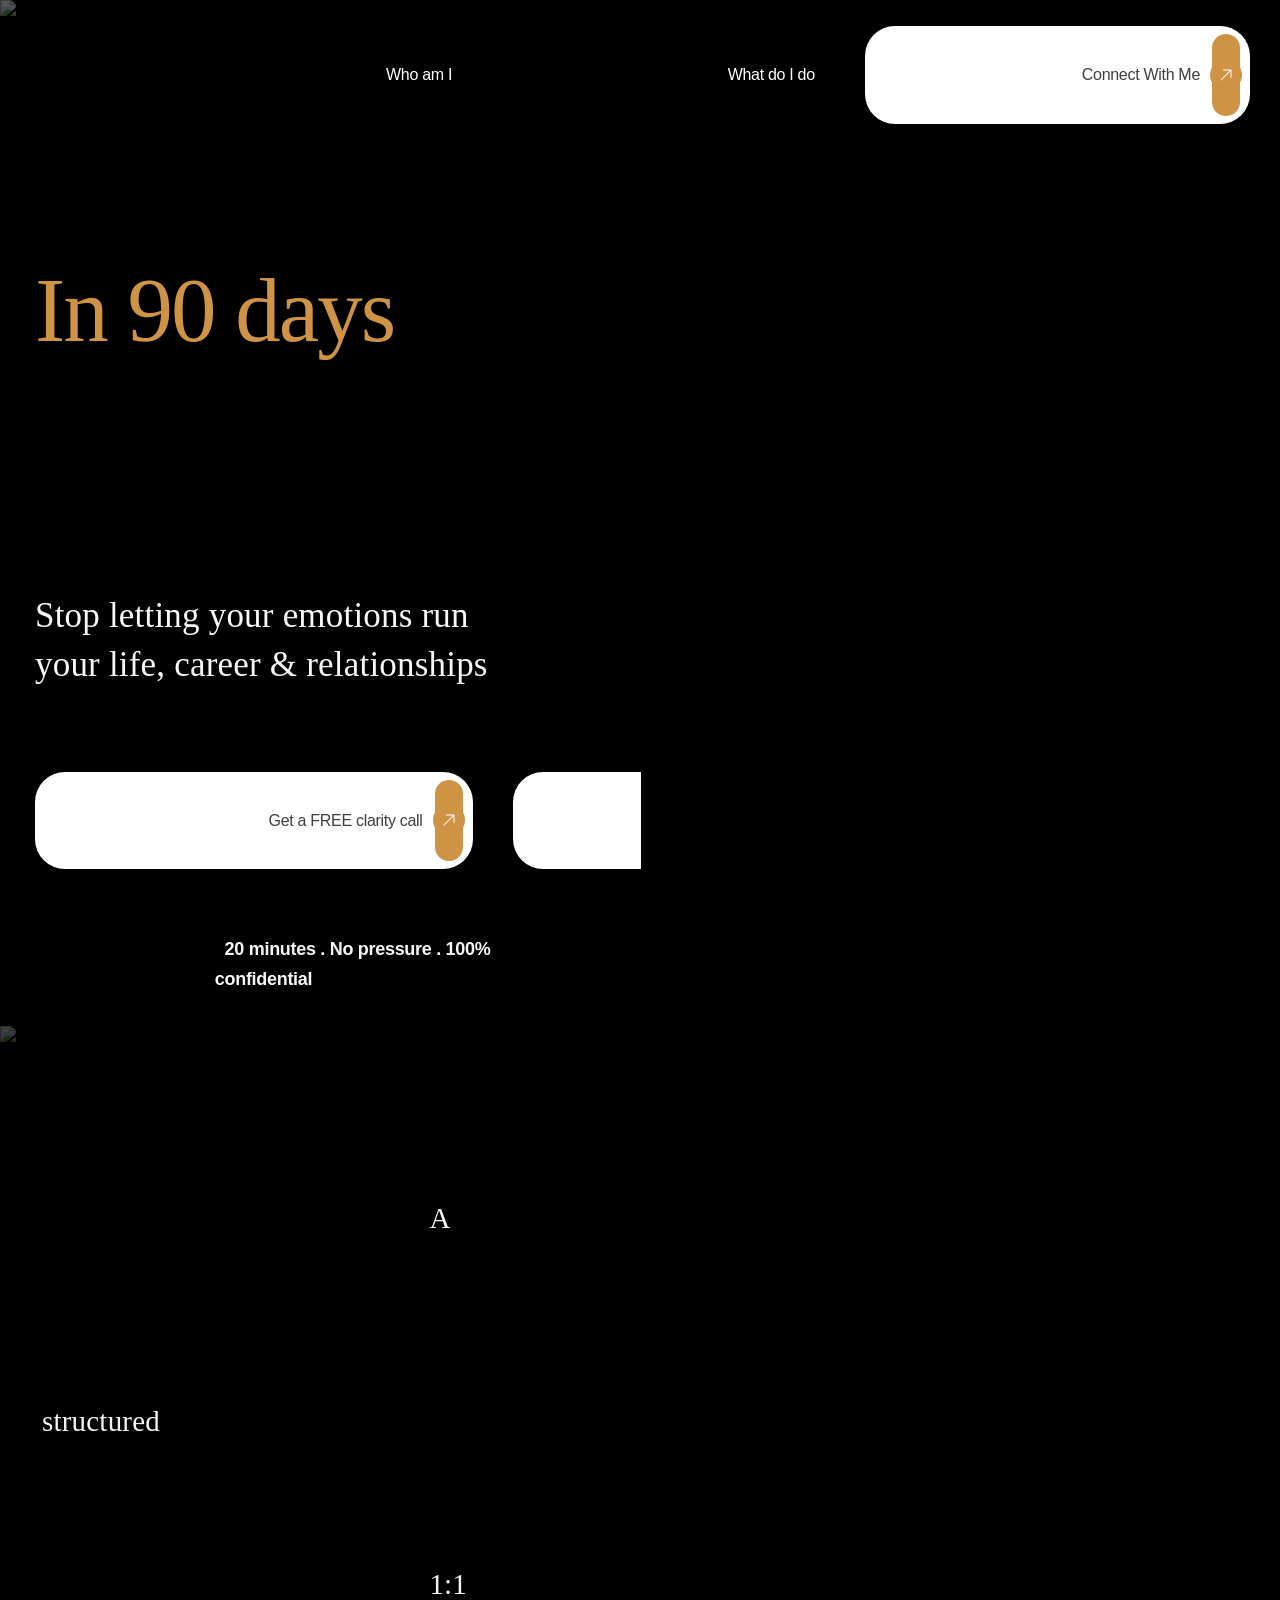
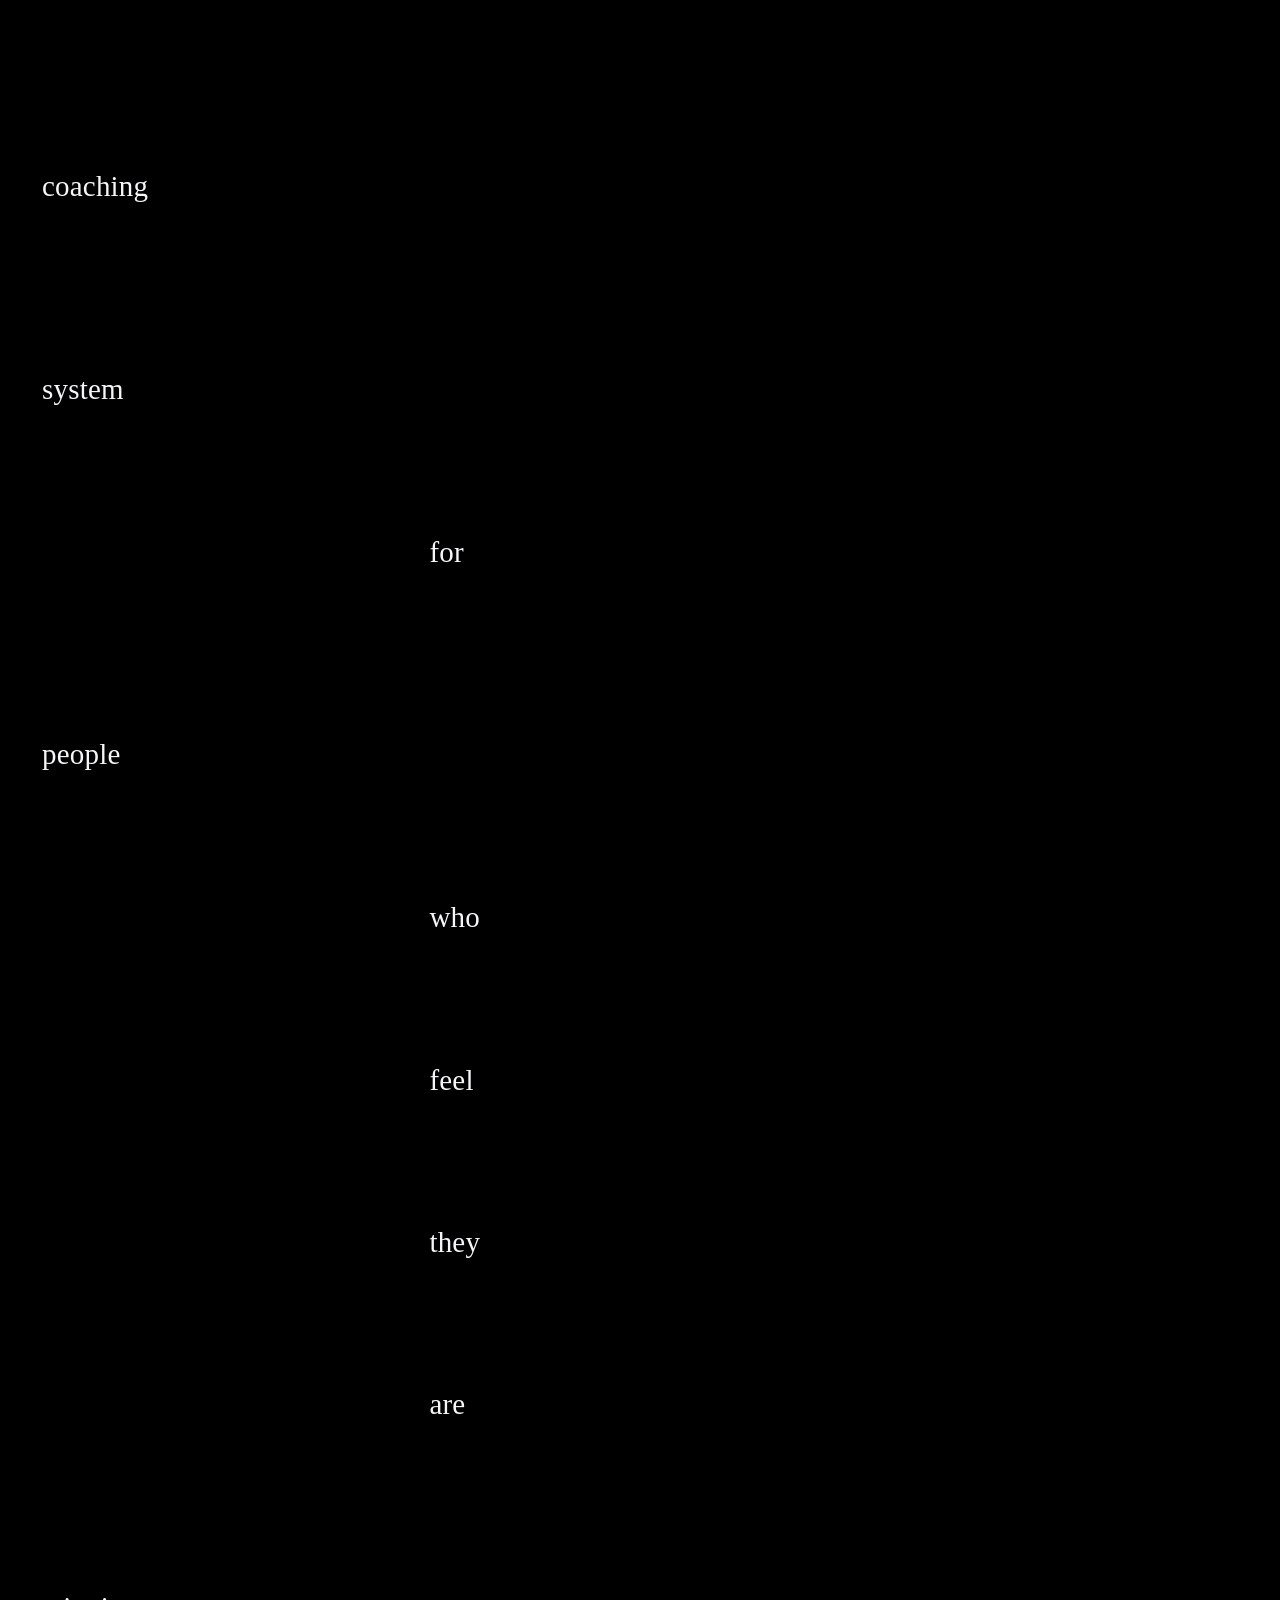
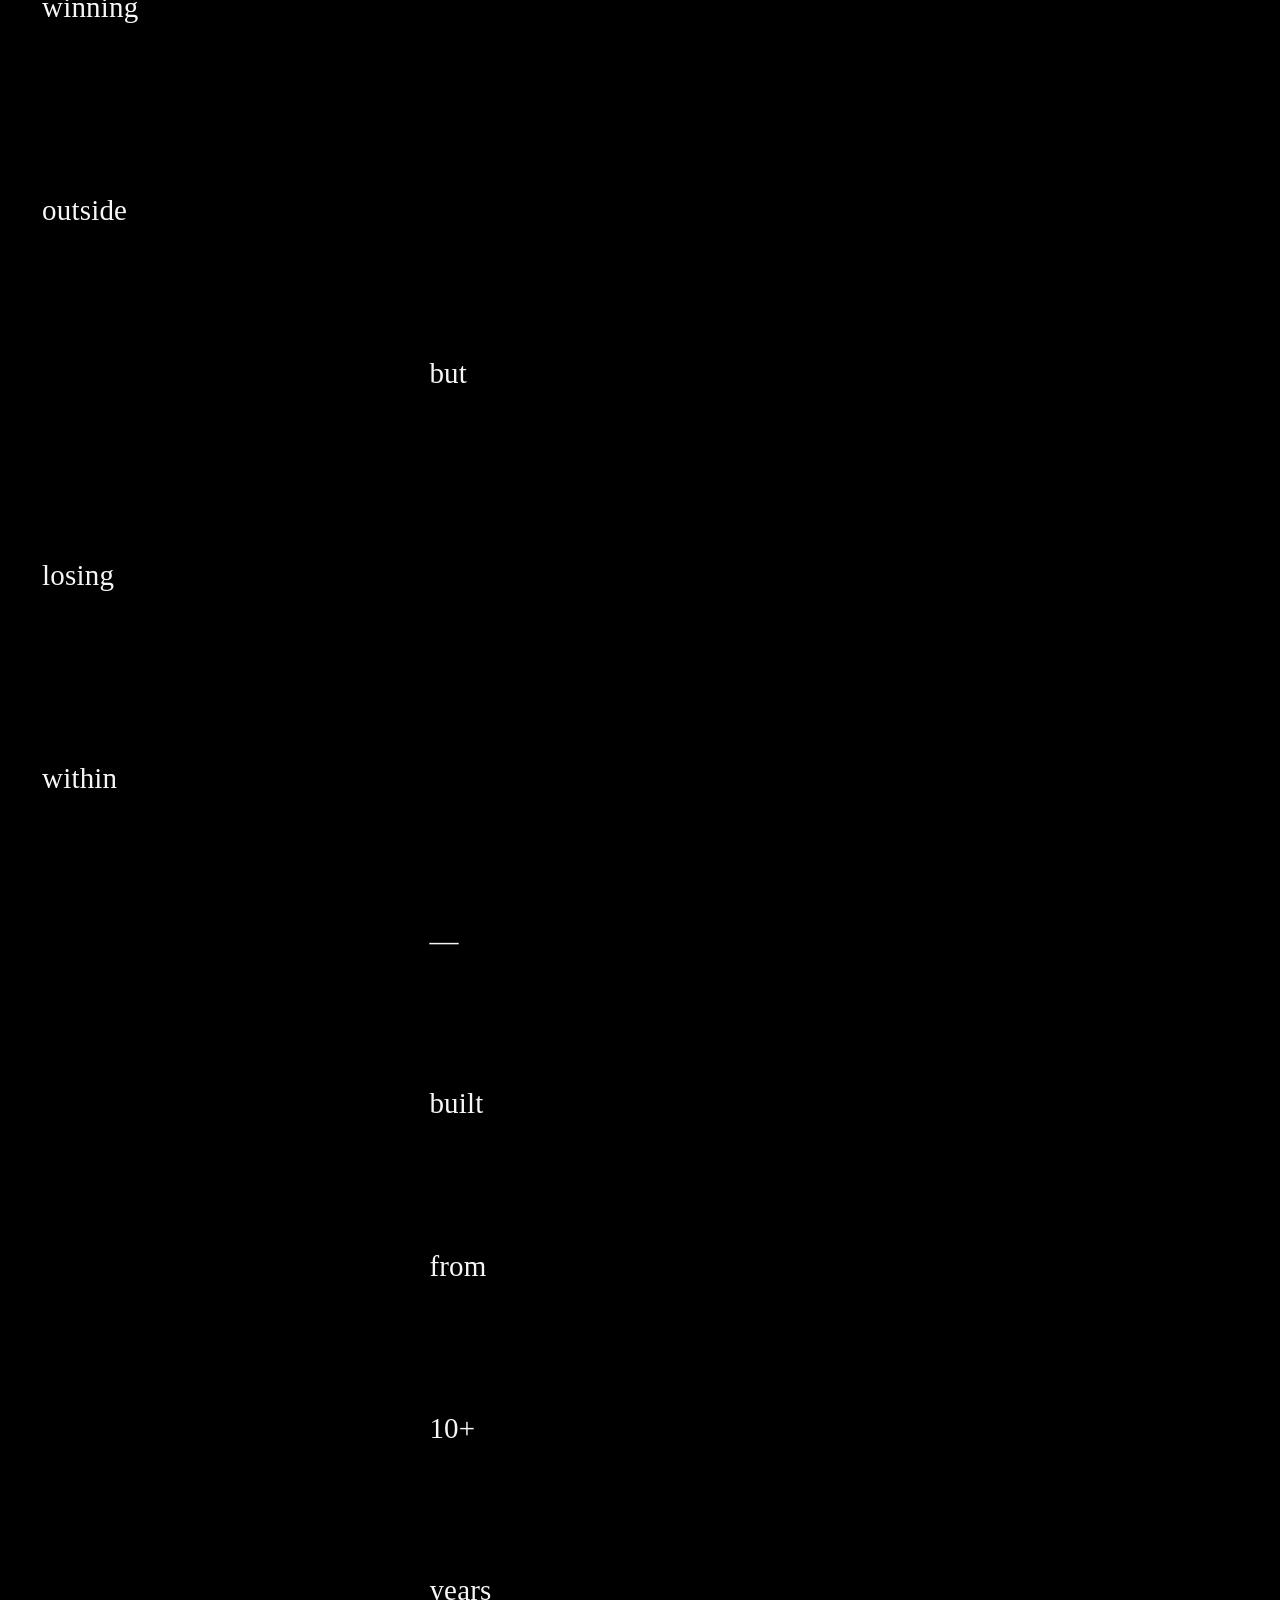
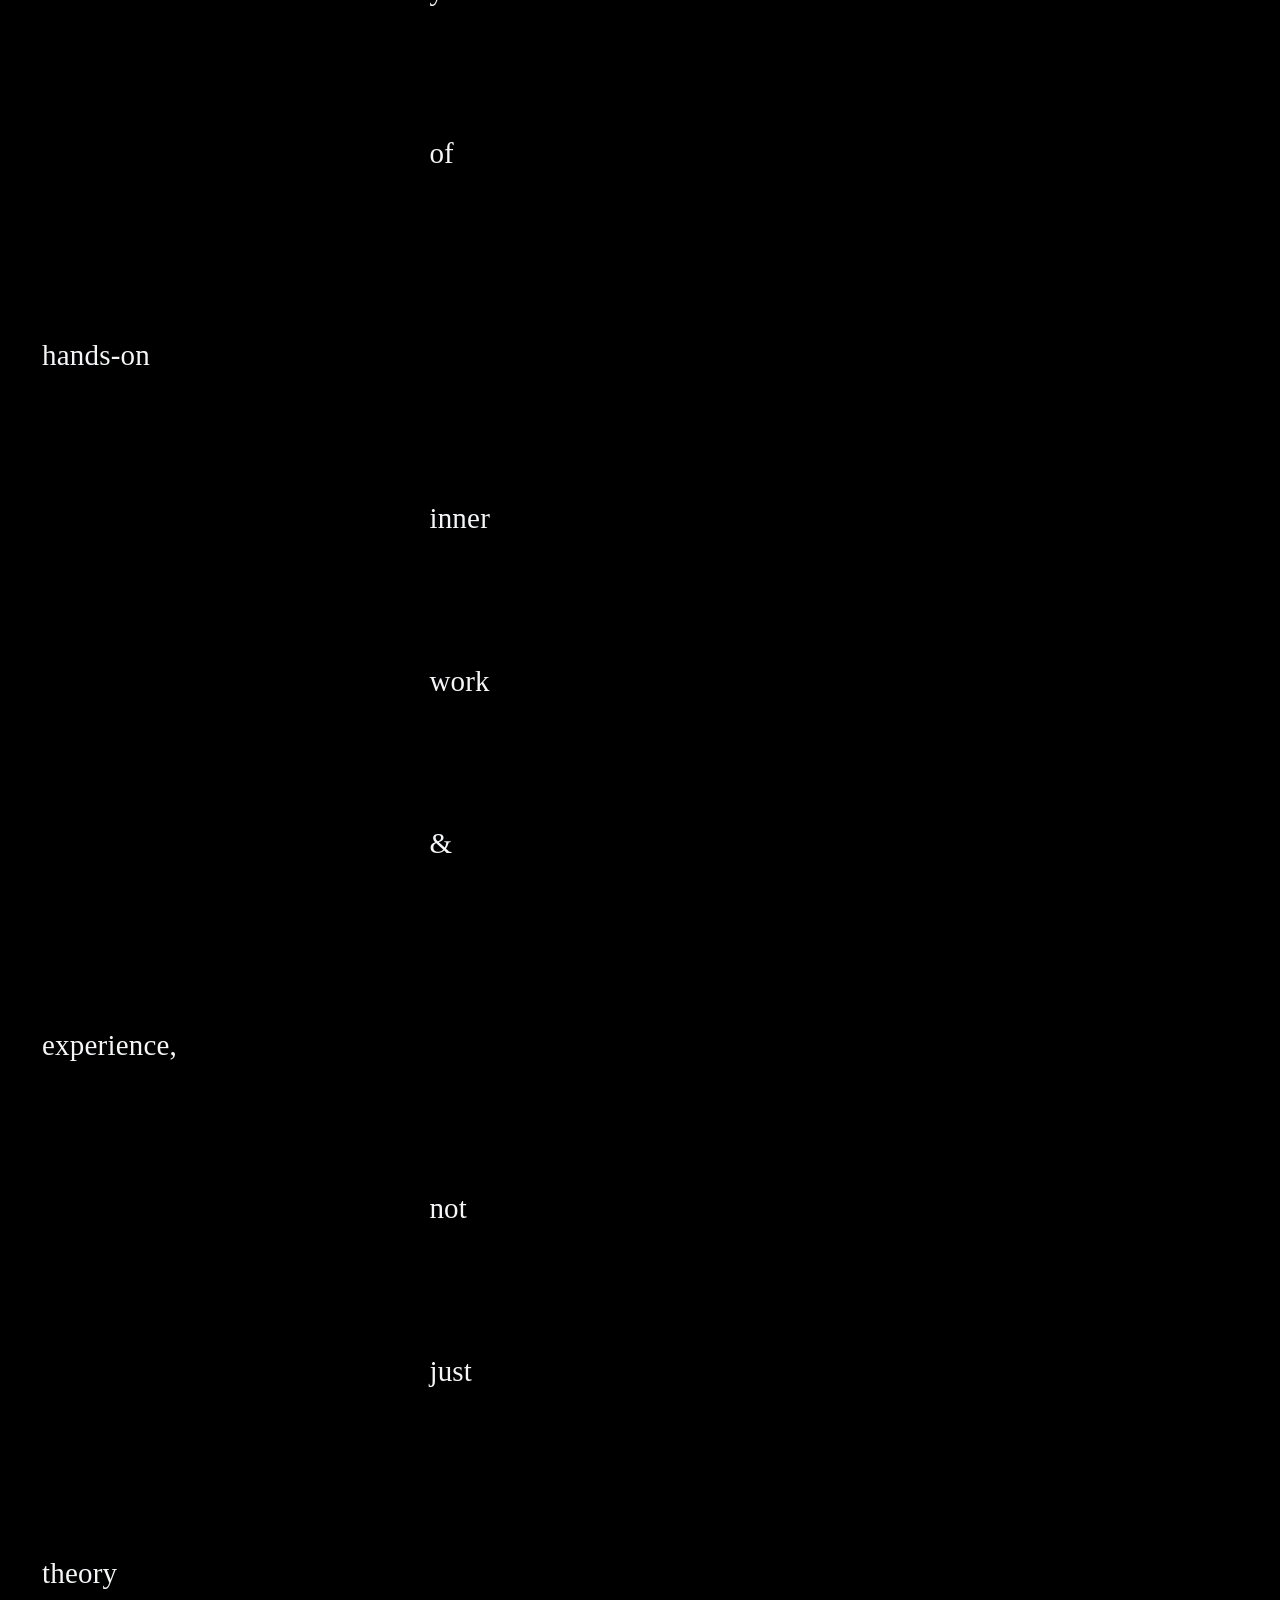
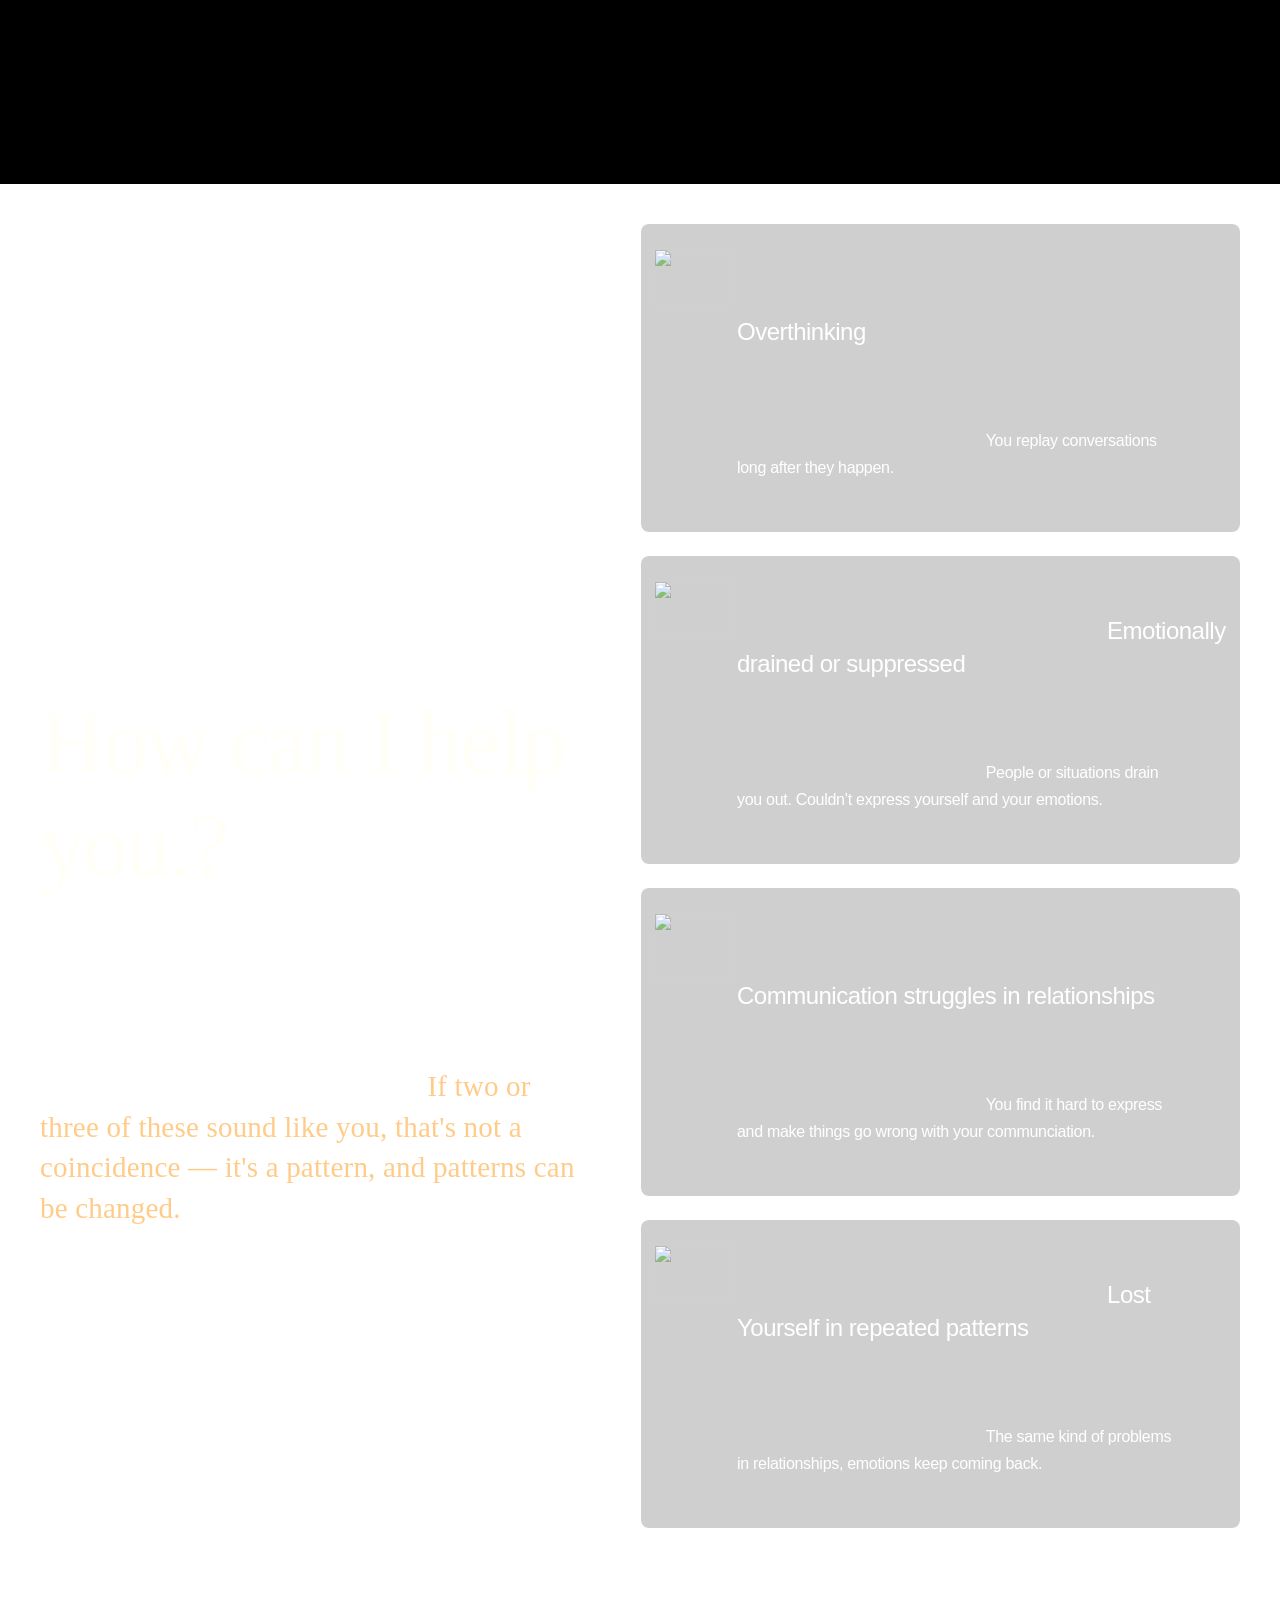
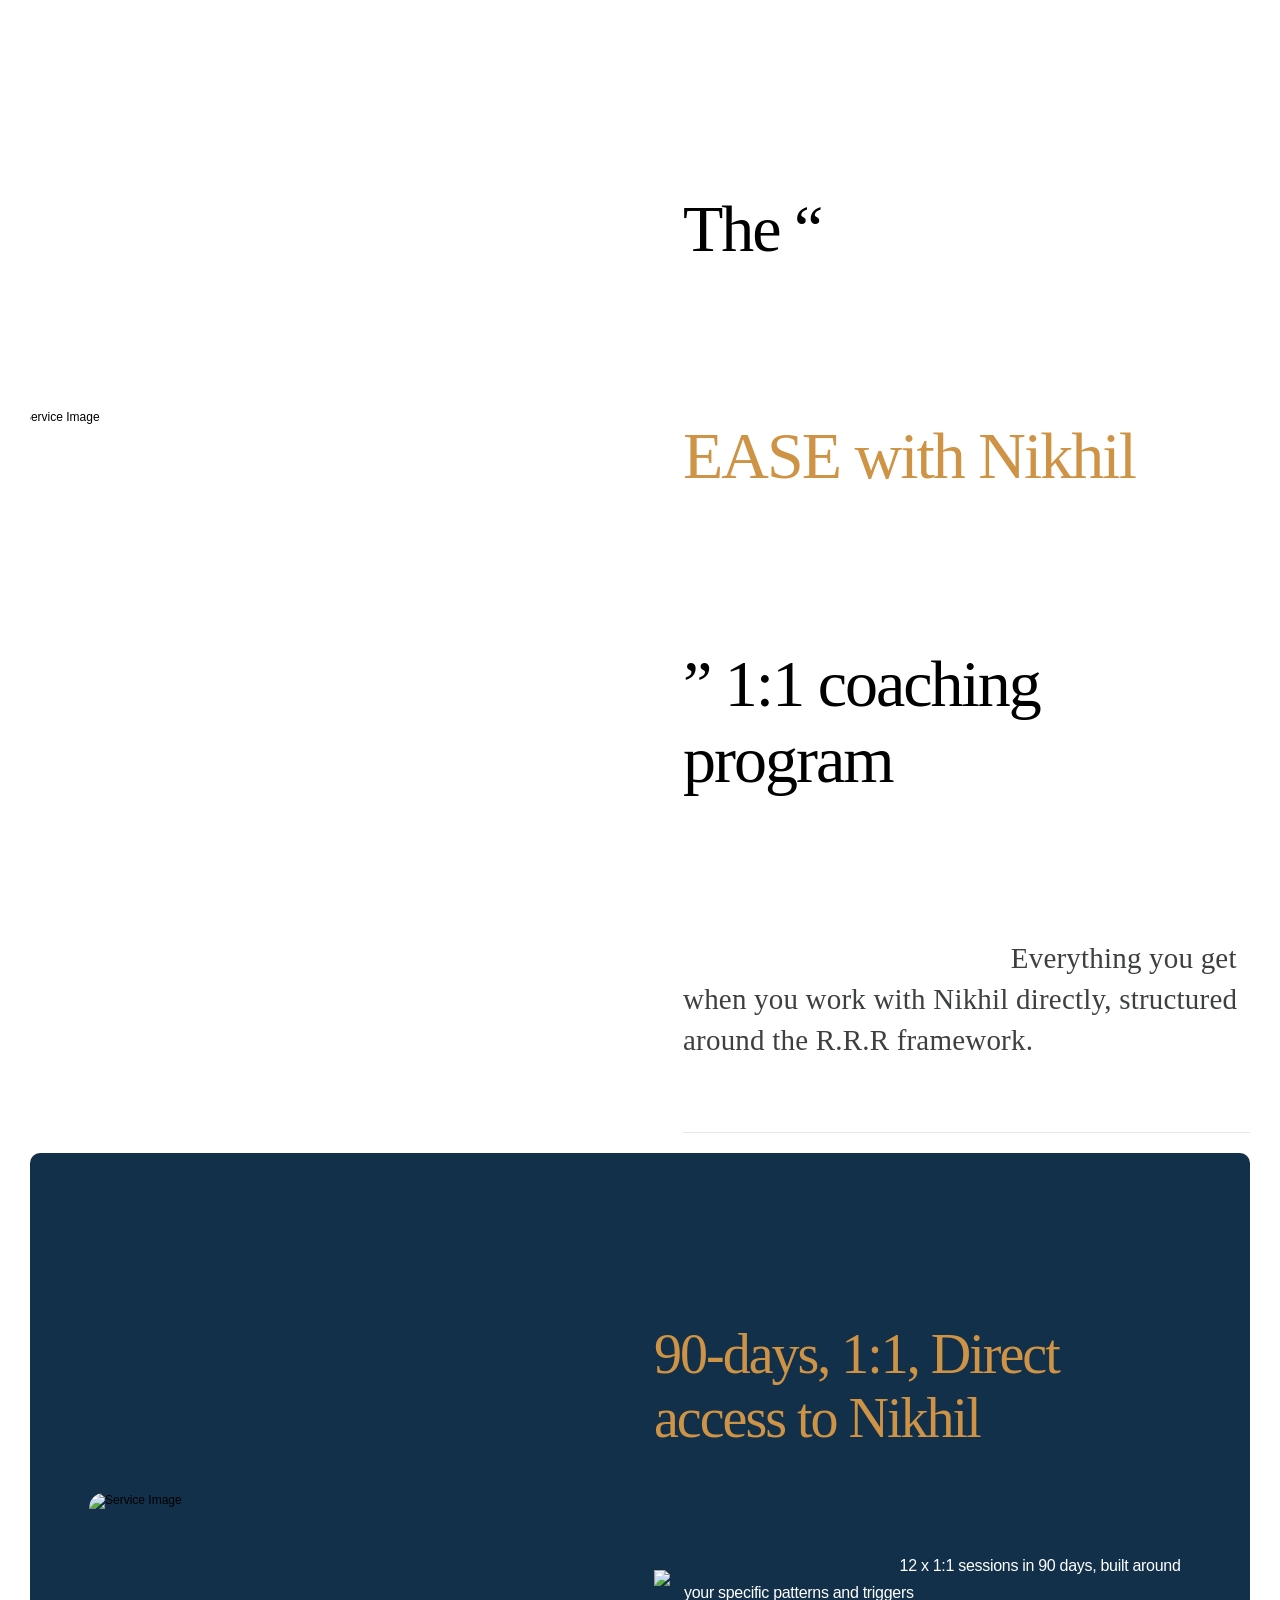
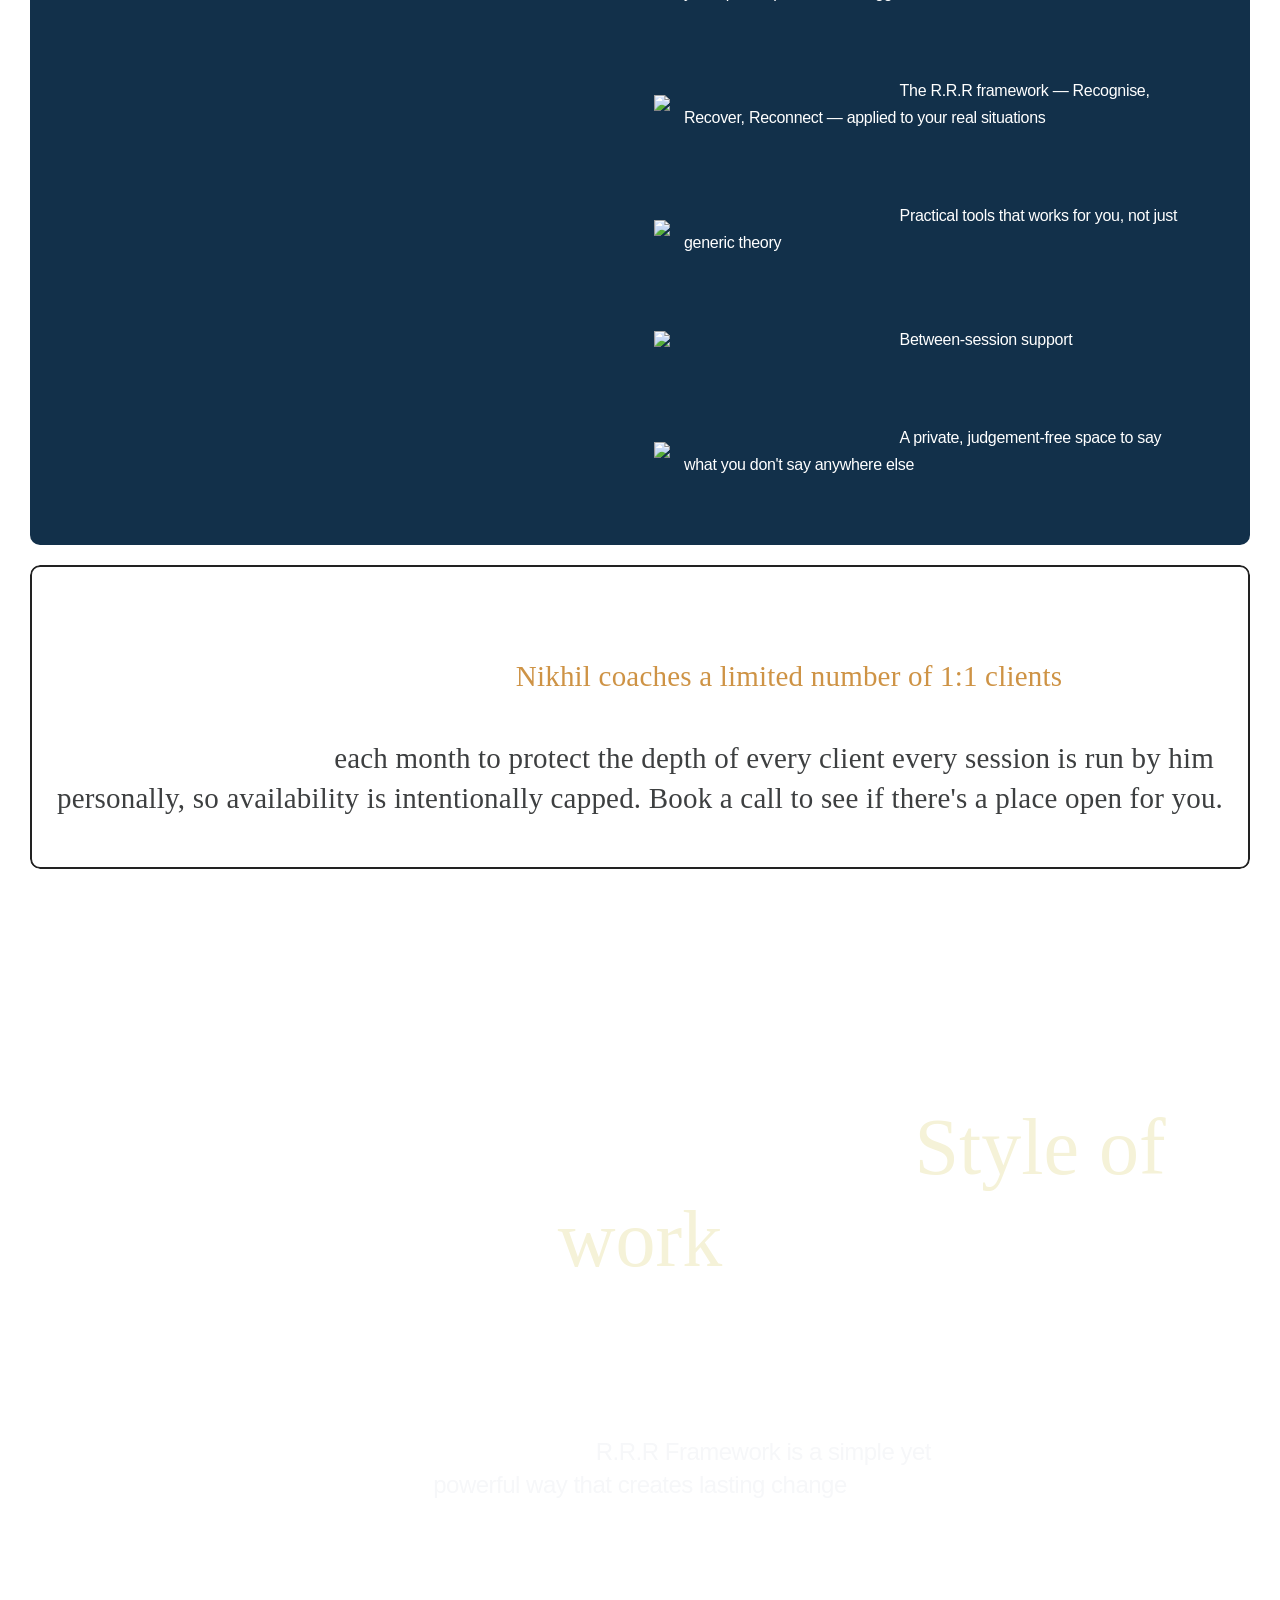
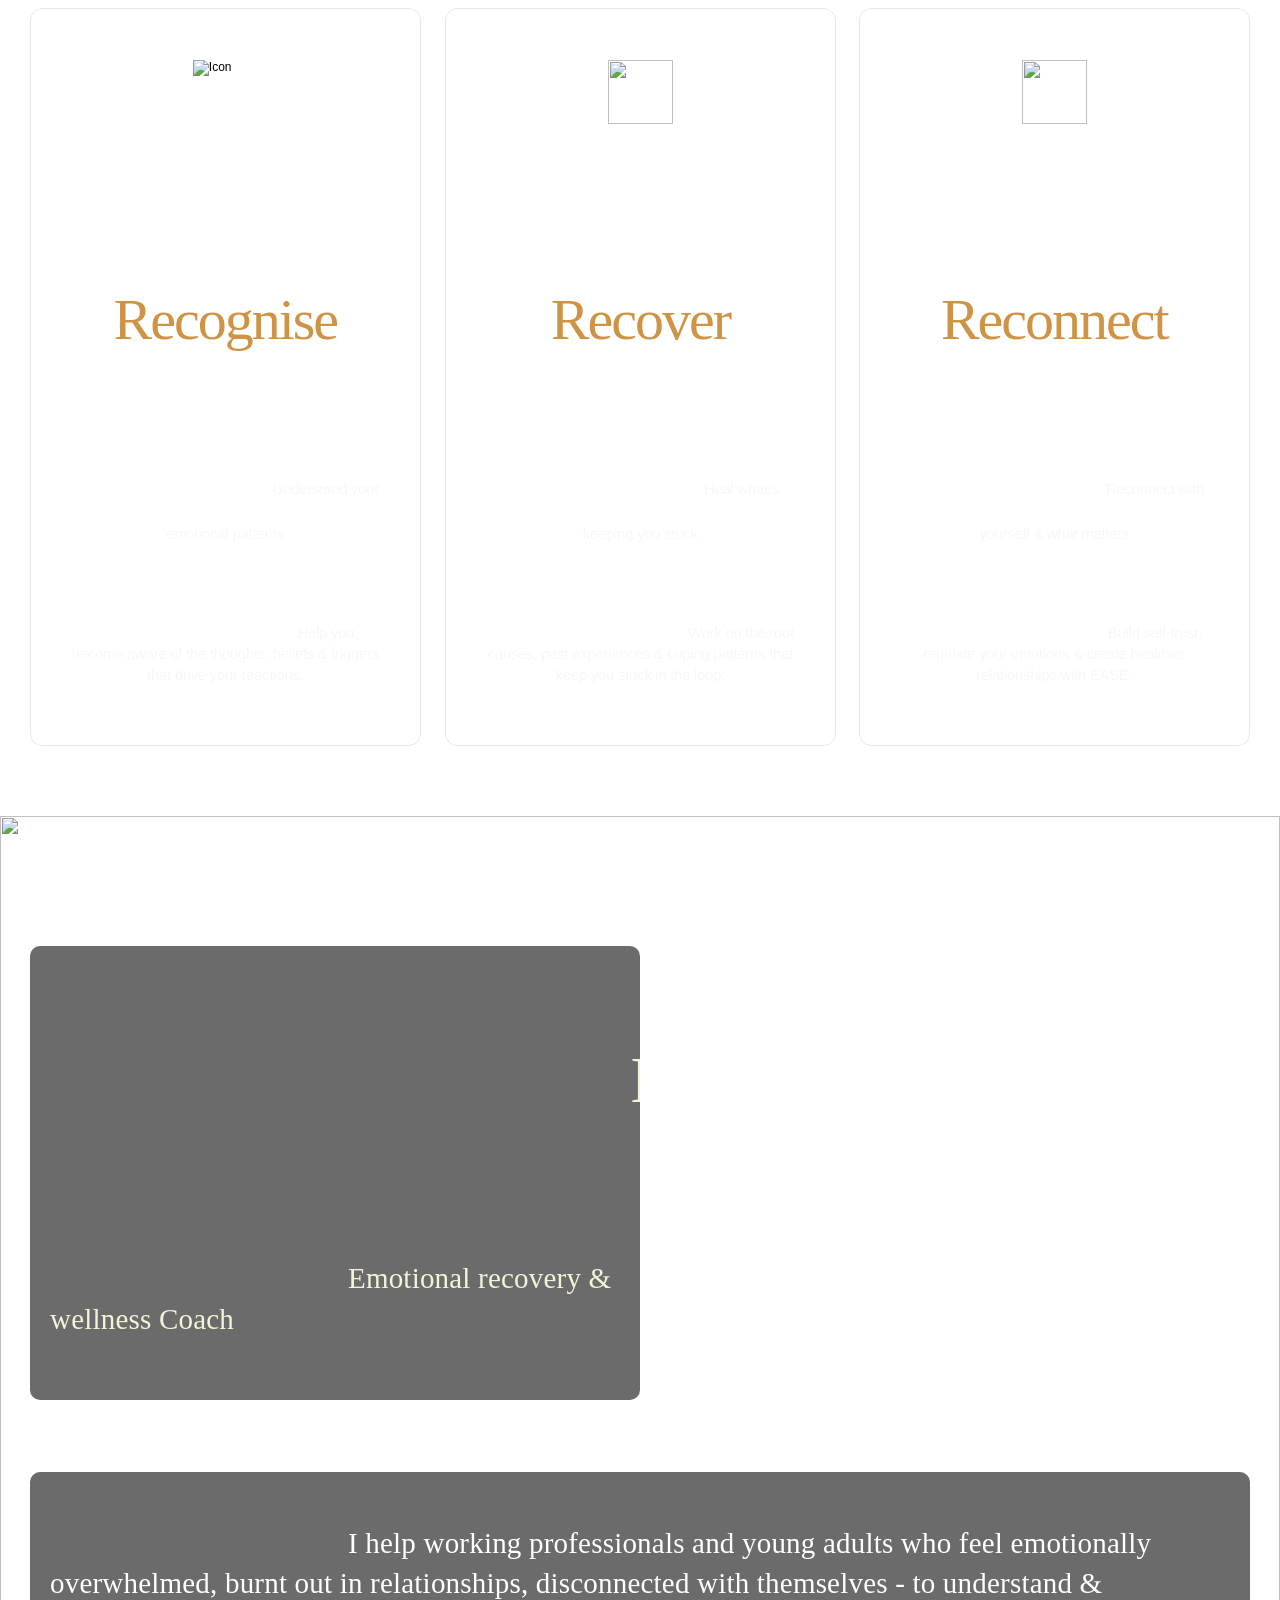
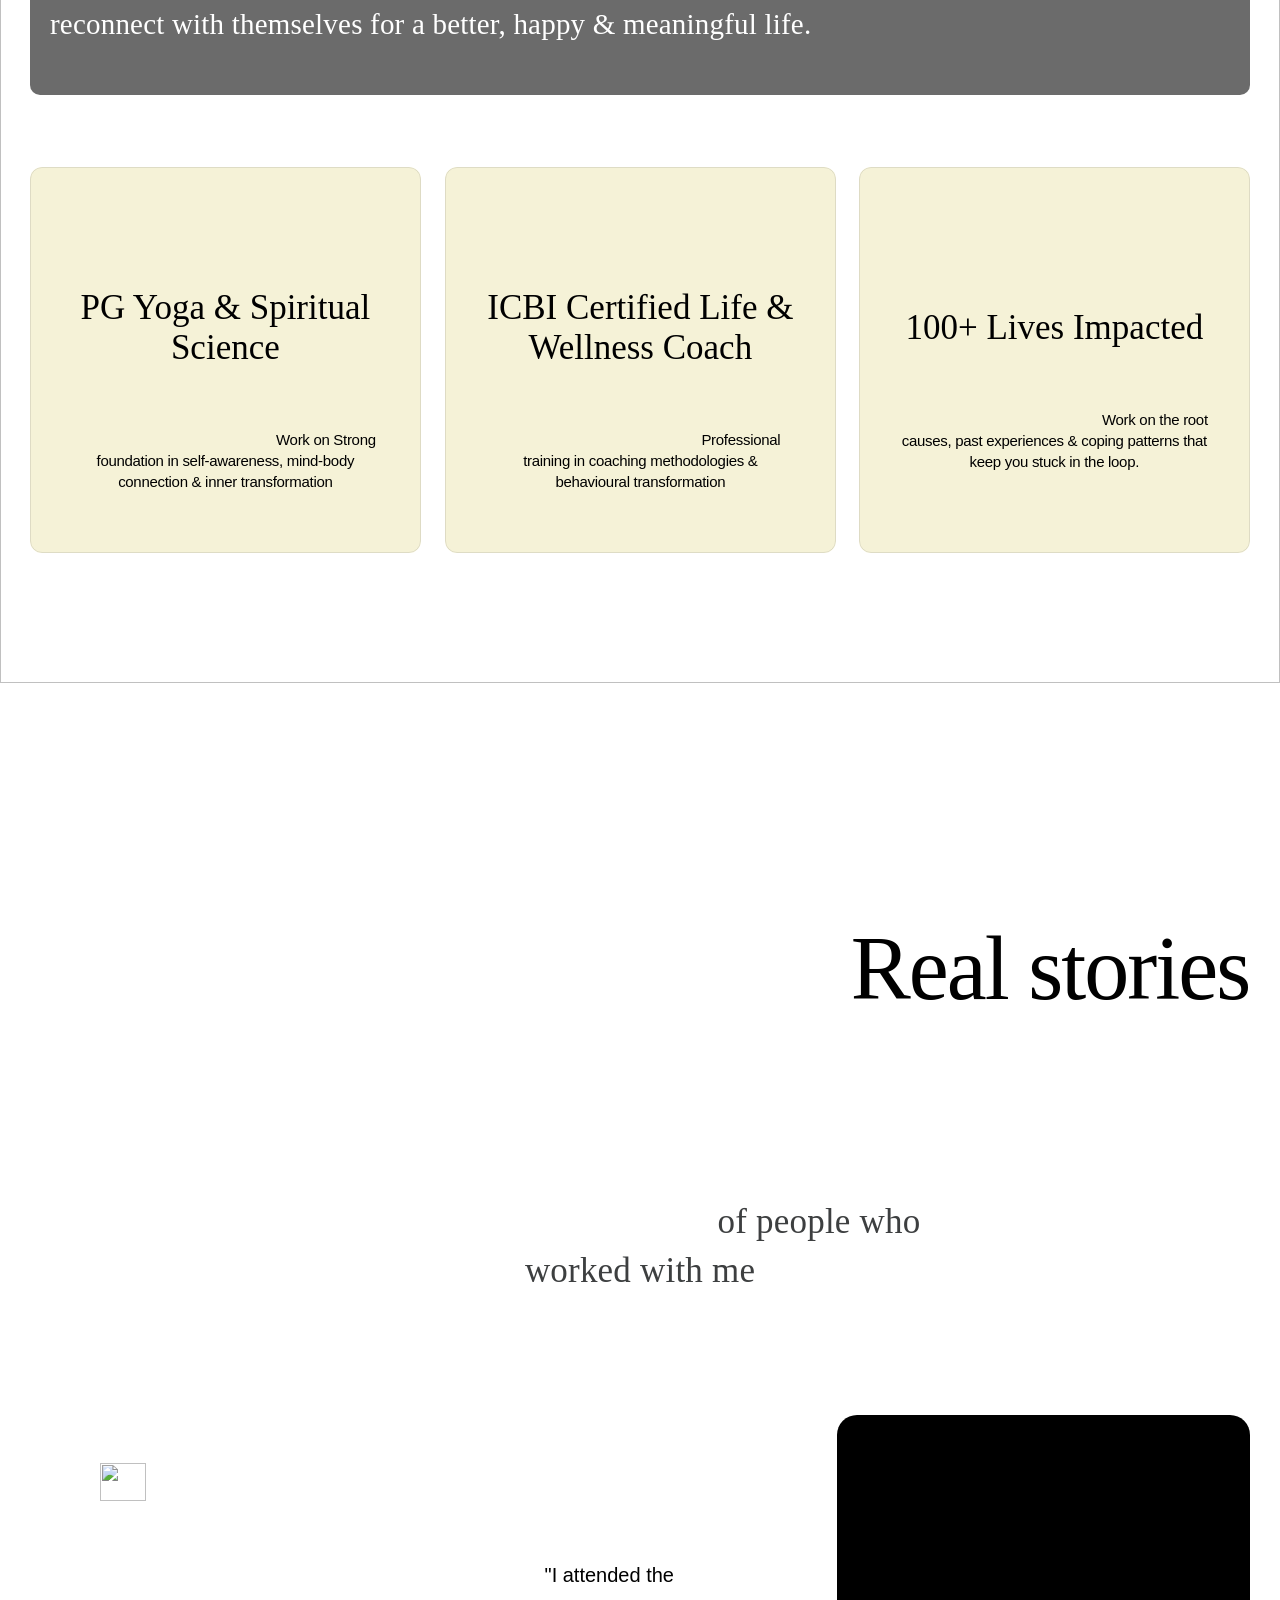
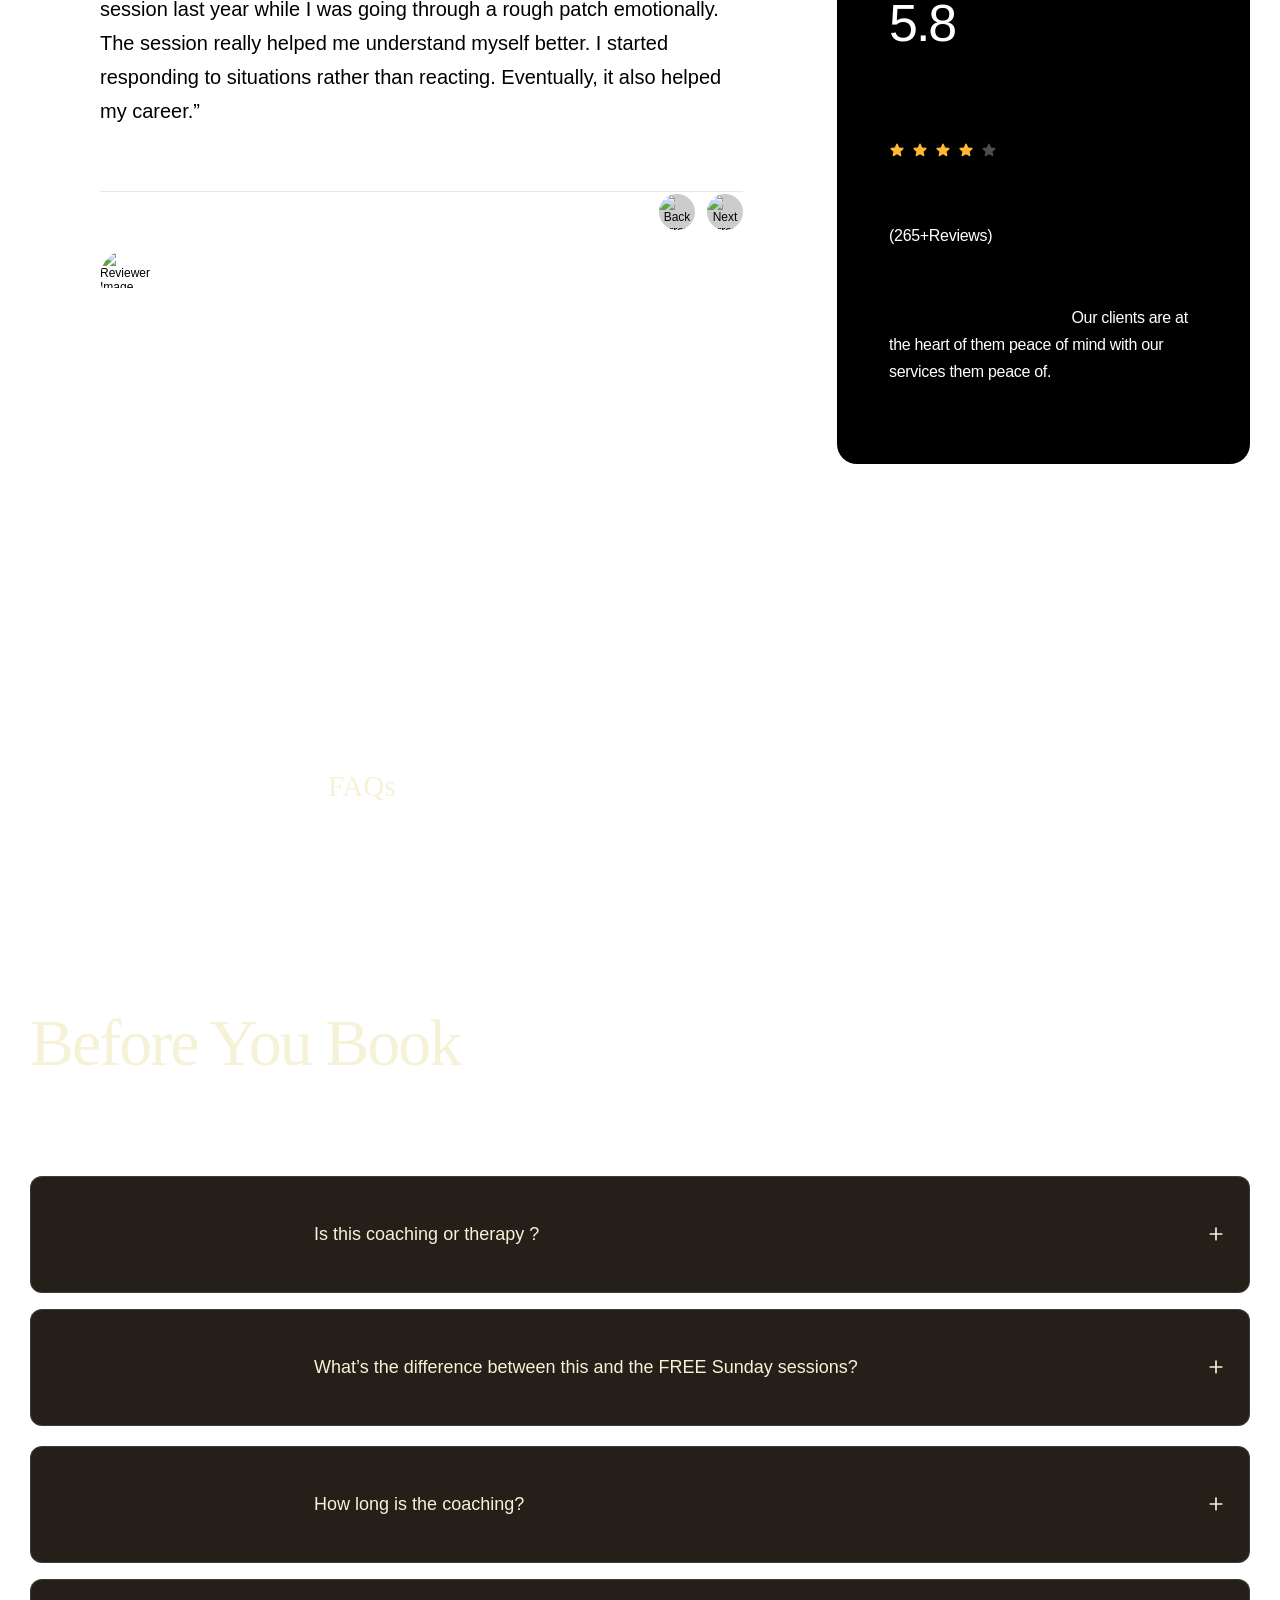
==== index.html @ 6b3070c6 "first commit" ====
<!DOCTYPE html>
<html lang="en" data-redirect-timezone="1">
    <head>
        <meta charset="utf-8">
        <meta name="viewport" content="width=device-width">
        <title>
            EASE with Nikhil
        </title>
        <link rel="icon" type="image/png" href="./favicon.png">
        <link rel="apple-touch-icon" href="./favicon.png">
        <meta name="description" content="EASE with Nikhil">
        <meta name="framer-search-index" content="https://framerusercontent.com/sites/L2hRf9vdyXi84Ktf75Pud/searchIndex-vZ4J6sAqaZwq.json">
        <meta name="framer-search-index-fallback" content="https://framerusercontent.com/sites/L2hRf9vdyXi84Ktf75Pud/searchIndex-t42QFahwqvdW.json">
        <!-- Open Graph -->
        <meta property="og:type" content="website">
        <meta property="og:title" content="EASE with Nikhil">
        <meta property="og:description" content="EASE with Nikhil">
        <meta property="og:image" content="https://framerusercontent.com/images/lwKMgpLr1afjAu5ySKUQP5x7so.png">
        <meta property="og:url" content="https://moody-provide-524165.framer.app/">
        <!-- X -->
        <meta name="twitter:card" content="summary_large_image">
        <meta name="twitter:title" content="EASE with Nikhil">
        <meta name="twitter:description" content="EASE with Nikhil">
        <meta name="twitter:image" content="https://framerusercontent.com/images/lwKMgpLr1afjAu5ySKUQP5x7so.png">
        <link rel="canonical" href="https://moody-provide-524165.framer.app/">
        <link href="https://fonts.gstatic.com/" rel="preconnect" crossorigin="">
        <meta name="robots" content="max-image-preview:large">
        <!-- Styles -->
        <link rel="stylesheet" href="./css/fonts.css">
        <link rel="stylesheet" href="./css/framer.css" data-framer-css-ssr-minified="" data-framer-components="framer-lib-cursors-host framer-DM7XY PropertyOverrides framer-Kj9Tz framer-n6xFs framer-lib-combinedCSSRules framer-DgToN framer-l6c3b framer-jsD8U framer-tnOF5 framer-7reqs framer-fD7rN framer-UwP8R framer-B0nf4 framer-DDVgL framer-K11hZ framer-bNwvq framer-ae6BA framer-Tu4V5 framer-Ueil3">
        <link rel="stylesheet" href="./css/breakpoints.css">
        <link rel="stylesheet" href="./css/nce-computed.css">
        <style type="text/css" data-framer-css="true">
        </style>
    </head>
    <body>
        <!-- Start of bodyStart -->
        <!-- End of bodyStart -->
        <div id="main" data-framer-hydrate-v2="{&quot;routeId&quot;:&quot;augiA20Il&quot;,&quot;localeId&quot;:&quot;default&quot;,&quot;breakpoints&quot;:[{&quot;hash&quot;:&quot;72rtr7&quot;,&quot;mediaQuery&quot;:&quot;(min-width: 1200px)&quot;},{&quot;hash&quot;:&quot;16cvrcw&quot;,&quot;mediaQuery&quot;:&quot;(min-width: 768px) and (max-width: 1199.98px)&quot;},{&quot;hash&quot;:&quot;qu0cd6&quot;,&quot;mediaQuery&quot;:&quot;(max-width: 767.98px)&quot;},{&quot;hash&quot;:&quot;rxgejt&quot;,&quot;mediaQuery&quot;:&quot;(min-width: 1200px)&quot;},{&quot;hash&quot;:&quot;kvv9pm&quot;,&quot;mediaQuery&quot;:&quot;(min-width: 768px) and (max-width: 1199.98px)&quot;},{&quot;hash&quot;:&quot;5bvek7&quot;,&quot;mediaQuery&quot;:&quot;(max-width: 767.98px)&quot;}]}" data-framer-ssr-released-at="2026-08-25T15:58:25.564Z" data-framer-page-optimized-at="2026-08-27T10:27:01.223Z" data-framer-generated-page="">
            <style data-framer-html-style="">
                :root body { background: var(--token-102cf249-48c3-45f7-99a2-b5ef88eeca5f, rgb(255, 255, 255)); }
            </style>
            <div class="framer-DM7XY framer-rxgejt" data-layout-template="true" style="min-height: 100vh; width: auto;">
                <div class="framer-ng2y9s-container">
                    <nav class="framer-Kj9Tz framer-1yxfv6o framer-v-1yxfv6o" data-border="true" data-framer-name="Desktop" style="width:100%;opacity:1" data-nce-sid="3q7swm">
                        <div class="framer-1x9tk8j" data-framer-name="Container" style="opacity: 1;gap:40px;row-gap:40px;column-gap:40px">
                            <div class="framer-1z3szn" data-framer-name="Content" style="opacity: 1;">
                                <div class="framer-1h52tt8" data-framer-name="Logo &amp; Icon" style="opacity: 1;gap:14.0682px;row-gap:14.0682px;column-gap:14.0682px">
                                </div>
                                <ul class="framer-1d6y2u6" data-framer-name="Menu Items" style="opacity: 1;gap:60px;row-gap:60px;column-gap:60px">
                                    <li class="framer-1poqj6x-container" style="opacity: 1;">
                                        <a class="framer-n6xFs framer-zKiAU framer-pjxk2 framer-i1hdws framer-v-i1hdws framer-1gkiis0" data-framer-name="Desktop White" data-highlight="true" href="./index.html" data-framer-page-link-current="true" tabindex="0" style="opacity:1" data-nce-hover-nav="true" data-nce-sid="1sn3w8b">
                                            <div class="framer-1j4k457" data-framer-component-type="RichTextContainer" style="transform:none;opacity:1" data-nce-sid="14jblm0">
                                                <p class="framer-text framer-styles-preset-1ai9jqz" data-styles-preset="CUf2utdbU" style="--framer-text-color: var(--extracted-r6o4lv, var(--token-102cf249-48c3-45f7-99a2-b5ef88eeca5f, rgb(255, 255, 255)));">
                                                    Home
                                                </p>
                                            </div>
                                        </a>
                                    </li>
                                    <li class="framer-1iboznm-container" style="opacity: 1;">
                                        <a class="framer-n6xFs framer-zKiAU framer-pjxk2 framer-i1hdws framer-v-i1hdws framer-1gkiis0" data-framer-name="Desktop White" data-highlight="true" href="#Who%20am%20I" tabindex="0" style="opacity:1" data-nce-hover-nav="true" data-nce-sid="1sn3w8b">
                                            <div class="framer-1j4k457" data-framer-component-type="RichTextContainer" style="transform:none;opacity:1" data-nce-sid="14jblm0">
                                                <p class="framer-text framer-styles-preset-1ai9jqz" data-styles-preset="CUf2utdbU" style="--framer-text-color: var(--extracted-r6o4lv, var(--token-102cf249-48c3-45f7-99a2-b5ef88eeca5f, rgb(255, 255, 255)));">
                                                    Who am I
                                                </p>
                                            </div>
                                        </a>
                                    </li>
                                    <li class="framer-8y2a4d-container" style="opacity: 1;">
                                        <a class="framer-n6xFs framer-zKiAU framer-pjxk2 framer-i1hdws framer-v-i1hdws framer-1gkiis0" data-framer-name="Desktop White" data-highlight="true" href="#what-do-i-do" tabindex="0" style="opacity:1" data-nce-hover-nav="true" data-nce-sid="1sn3w8b">
                                            <div class="framer-1j4k457" data-framer-component-type="RichTextContainer" style="transform:none;opacity:1" data-nce-sid="14jblm0">
                                                <p class="framer-text framer-styles-preset-1ai9jqz" data-styles-preset="CUf2utdbU" style="--framer-text-color: var(--extracted-r6o4lv, var(--token-102cf249-48c3-45f7-99a2-b5ef88eeca5f, rgb(255, 255, 255)));">
                                                    What do I do
                                                </p>
                                            </div>
                                        </a>
                                    </li>
                                </ul>
                                <div class="framer-1usl6t6-container" style="opacity: 1;">
                                    <a class="framer-DgToN framer-pjxk2 framer-F0tVf framer-zKiAU framer-1jaczru framer-v-1jaczru framer-1gxybrw" data-framer-name="Desktop" href="https://wa.me/917013421842?text=Hi%20Nikhil%2C%20I%27d%20like%20to%20connect%20with%20you." style="opacity:1" target="_top" data-nce-sid="1fzwptm">
                                        <div class="framer-178cdm9" data-framer-component-type="RichTextContainer" style="transform:none;opacity:1" data-nce-sid="1dbw9bt">
                                            <p class="framer-text framer-styles-preset-4slum6" data-styles-preset="t1s5nMWzn" style="--framer-text-color: var(--extracted-r6o4lv, var(--token-9fa21eb1-42a3-4c38-b373-a2df50689971, rgb(61, 63, 64)));">
                                                Connect With Me
                                            </p>
                                        </div>
                                        <div class="framer-1typs96" data-framer-name="Icon Wrap" style="opacity:1" data-nce-sid="1oiurco">
                                            <div class="framer-1qqdk4t-container" style="transform: none; opacity: 1;">
                                                <div style="display: contents;">
                                                    <svg xmlns="http://www.w3.org/2000/svg" viewBox="0 0 24 24" fill="currentColor" aria-hidden="true" data-slot="icon" color="var(--token-102cf249-48c3-45f7-99a2-b5ef88eeca5f, rgb(255, 255, 255))" style="width: 100%; height: 100%;">
                                                        <path fill-rule="evenodd" d="M8.25 3.75H19.5a.75.75 0 0 1 .75.75v11.25a.75.75 0 0 1-1.5 0V6.31L5.03 20.03a.75.75 0 0 1-1.06-1.06L17.69 5.25H8.25a.75.75 0 0 1 0-1.5Z" clip-rule="evenodd">
                                                        </path>
                                                    </svg>
                                                </div>
                                            </div>
                                        </div>
                                        <div class="framer-1t9zgaj" data-framer-name="Hover BG" style="opacity:1" data-nce-sid="1x9l670">
                                        </div>
                                    </a>
                                </div>
                            </div>
                        </div>
                    </nav>
                </div>
                <style data-framer-html-style="">
                    html body { background: rgb(255, 255, 255); }
                </style>
                <div data-framer-root="" class="framer-l6c3b framer-F0tVf framer-CapiL framer-leifv framer-cBZIF framer-ruMyp framer-zKiAU framer-pjxk2 framer-72rtr7" style="min-height: 100vh; width: auto; display: contents;">
                    <section class="framer-1ddbvb4" data-framer-name="Hero Section" data-nce-sid="eg8fi0">
                        <div class="framer-814ppb" data-framer-name="Shape">
                            <div data-framer-background-image-wrapper="true" style="position: absolute; border-radius: inherit; corner-shape: inherit; inset: 0px;">
                                <img decoding="auto" width="2189" height="1460" sizes="100vw" srcset="https://framerusercontent.com/images/cF4x3CXr8hyb9uivGM0fjubda8.png?scale-down-to=512&amp;width=2189&amp;height=1460 512w, https://framerusercontent.com/images/cF4x3CXr8hyb9uivGM0fjubda8.png?scale-down-to=1024&amp;width=2189&amp;height=1460 1024w, https://framerusercontent.com/images/cF4x3CXr8hyb9uivGM0fjubda8.png?scale-down-to=2048&amp;width=2189&amp;height=1460 2048w, https://framerusercontent.com/images/cF4x3CXr8hyb9uivGM0fjubda8.png?width=2189&amp;height=1460 2189w" src="https://framerusercontent.com/images/cF4x3CXr8hyb9uivGM0fjubda8.png?width=2189&amp;height=1460" alt="Shape" style="display: block; width: 100%; height: 100%; border-radius: inherit; corner-shape: inherit; object-position: center center; object-fit: cover;" loading="lazy">
                            </div>
                        </div>
                        <div class="framer-4h7y6i" data-framer-name="Container">
                            <div class="framer-1nnzs3q" data-framer-name="Content" style="will-change: transform; opacity: 1; transform: none;gap:34px;row-gap:34px;column-gap:34px" data-nce-scroll="true">
                                <div class="framer-16hwydb" data-framer-name="Title &amp; Button" style="gap:40px;row-gap:40px;column-gap:40px">
                                    <div class="framer-c7k4oh" data-framer-name="Title" style="gap:24px;row-gap:24px;column-gap:24px">
                                        <div class="framer-1ogq7a2" data-framer-component-type="RichTextContainer" style="transform: none;">
                                            <h1 dir="auto" class="framer-text" style="--font-selector: R0Y7RE0gU2VyaWYgVGV4dC1yZWd1bGFy; --framer-font-family: &quot;DM Serif Text&quot;, &quot;DM Serif Text Placeholder&quot;, serif; --framer-font-open-type-features: 'blwf' on, 'cv09' on, 'cv03' on, 'cv04' on, 'cv11' on; --framer-font-size: 91px; --framer-letter-spacing: -2px; --framer-line-height: 1.15em; --framer-text-color: rgb(206, 147, 69);">
                                                In 90 days
                                            </h1>
                                        </div>
                                        <div class="framer-46tpku" data-framer-component-type="RichTextContainer" style="transform: none;">
                                            <h3 dir="auto" class="framer-text" style="--font-selector: R0Y7RE0gU2VyaWYgRGlzcGxheS1yZWd1bGFy; --framer-font-family: &quot;DM Serif Display&quot;, &quot;DM Serif Display Placeholder&quot;, serif; --framer-font-open-type-features: 'blwf' on, 'cv09' on, 'cv03' on, 'cv04' on, 'cv11' on; --framer-font-size: 35px; --framer-letter-spacing: 0.2px; --framer-line-height: 1.4em; --framer-text-color: var(--token-97797035-d29a-46c3-9e6d-9bcb99b42a75, rgb(246, 247, 249));">
                                                Stop letting your emotions run your life, career &amp; relationships
                                            </h3>
                                        </div>
                                    </div>
                                </div>
                                <div class="framer-w3a6t2" data-framer-name="Title &amp; Button" style="gap:40px;row-gap:40px;column-gap:40px">
                                    <div class="framer-1hc2j2y-container">
                                        <a class="framer-DgToN framer-pjxk2 framer-F0tVf framer-zKiAU framer-1jaczru framer-v-1jaczru framer-1gxybrw" data-framer-name="Desktop" href="https://wa.me/917013421842?text=Hi%20Nikhil%2C%20I%27d%20like%20to%20book%20a%20free%20clarity%20call." style="opacity:1" target="_top" data-nce-sid="1fzwptm">
                                            <div class="framer-178cdm9" data-framer-component-type="RichTextContainer" style="transform:none;opacity:1" data-nce-sid="1dbw9bt">
                                                <p class="framer-text framer-styles-preset-4slum6" data-styles-preset="t1s5nMWzn" style="--framer-text-color: var(--extracted-r6o4lv, var(--token-9fa21eb1-42a3-4c38-b373-a2df50689971, rgb(61, 63, 64)));">
                                                    Get a FREE clarity call
                                                </p>
                                            </div>
                                            <div class="framer-1typs96" data-framer-name="Icon Wrap" style="opacity:1" data-nce-sid="1oiurco">
                                                <div class="framer-1qqdk4t-container" style="transform: none; opacity: 1;">
                                                    <div style="display: contents;">
                                                        <svg xmlns="http://www.w3.org/2000/svg" viewBox="0 0 24 24" fill="currentColor" aria-hidden="true" data-slot="icon" color="var(--token-102cf249-48c3-45f7-99a2-b5ef88eeca5f, rgb(255, 255, 255))" style="width: 100%; height: 100%;">
                                                            <path fill-rule="evenodd" d="M8.25 3.75H19.5a.75.75 0 0 1 .75.75v11.25a.75.75 0 0 1-1.5 0V6.31L5.03 20.03a.75.75 0 0 1-1.06-1.06L17.69 5.25H8.25a.75.75 0 0 1 0-1.5Z" clip-rule="evenodd">
                                                            </path>
                                                        </svg>
                                                    </div>
                                                </div>
                                            </div>
                                            <div class="framer-1t9zgaj" data-framer-name="Hover BG" style="opacity:1" data-nce-sid="1x9l670">
                                            </div>
                                        </a>
                                    </div>
                                    <div class="framer-vaz83h-container">
                                        <a class="framer-DgToN framer-pjxk2 framer-F0tVf framer-zKiAU framer-1jaczru framer-v-1jaczru framer-1gxybrw" data-framer-name="Desktop" href="#Style%20of%20work" style="opacity:1" data-nce-sid="1fzwptm">
                                            <div class="framer-178cdm9" data-framer-component-type="RichTextContainer" style="transform:none;opacity:1" data-nce-sid="1dbw9bt">
                                                <p class="framer-text framer-styles-preset-4slum6" data-styles-preset="t1s5nMWzn" style="--framer-text-color: var(--extracted-r6o4lv, var(--token-9fa21eb1-42a3-4c38-b373-a2df50689971, rgb(61, 63, 64)));">
                                                    See if this is for you
                                                </p>
                                            </div>
                                            <div class="framer-1typs96" data-framer-name="Icon Wrap" style="opacity:1" data-nce-sid="1oiurco">
                                                <div class="framer-1qqdk4t-container" style="transform: none; opacity: 1;">
                                                    <div style="display: contents;">
                                                        <svg xmlns="http://www.w3.org/2000/svg" viewBox="0 0 24 24" fill="currentColor" aria-hidden="true" data-slot="icon" color="var(--token-102cf249-48c3-45f7-99a2-b5ef88eeca5f, rgb(255, 255, 255))" style="width: 100%; height: 100%;">
                                                            <path fill-rule="evenodd" d="M8.25 3.75H19.5a.75.75 0 0 1 .75.75v11.25a.75.75 0 0 1-1.5 0V6.31L5.03 20.03a.75.75 0 0 1-1.06-1.06L17.69 5.25H8.25a.75.75 0 0 1 0-1.5Z" clip-rule="evenodd">
                                                            </path>
                                                        </svg>
                                                    </div>
                                                </div>
                                            </div>
                                            <div class="framer-1t9zgaj" data-framer-name="Hover BG" style="opacity:1" data-nce-sid="1x9l670">
                                            </div>
                                        </a>
                                    </div>
                                </div>
                                <div class="framer-1f50eb4" data-framer-component-type="RichTextContainer" style="transform: none;">
                                    <p class="framer-text framer-styles-preset-qsr6vf" data-styles-preset="yjnqJ7GPT" dir="auto" style="--framer-text-alignment: center; --framer-text-color: var(--token-97797035-d29a-46c3-9e6d-9bcb99b42a75, rgb(246, 247, 249));">
                                        20 minutes . No pressure . 100% confidential
                                    </p>
                                </div>
                            </div>
                            <div class="framer-z8xole hidden-16cvrcw hidden-qu0cd6" style="will-change: transform; opacity: 1; transform: none;" data-nce-scroll="true">
                            </div>
                        </div>
                    </section>
                    <section class="framer-xpt54f" data-framer-name="Hero Section" data-nce-sid="eg8fi0">
                        <div class="framer-8rygtk" data-framer-name="Shape">
                            <div data-framer-background-image-wrapper="true" style="position: absolute; border-radius: inherit; corner-shape: inherit; inset: 0px;">
                                <img decoding="auto" width="1968" height="799" sizes="100vw" srcset="https://framerusercontent.com/images/hDmP3BZudNnLkOI1Q6WbEHefM.png?scale-down-to=512&amp;width=1968&amp;height=799 512w, https://framerusercontent.com/images/hDmP3BZudNnLkOI1Q6WbEHefM.png?scale-down-to=1024&amp;width=1968&amp;height=799 1024w, https://framerusercontent.com/images/hDmP3BZudNnLkOI1Q6WbEHefM.png?width=1968&amp;height=799 1968w" src="https://framerusercontent.com/images/hDmP3BZudNnLkOI1Q6WbEHefM.png?width=1968&amp;height=799" alt="Shape" style="display: block; width: 100%; height: 100%; border-radius: inherit; corner-shape: inherit; object-position: center center; object-fit: cover;" loading="lazy">
                            </div>
                        </div>
                        <div class="framer-61s2z6" data-framer-name="Container">
                            <div class="framer-qk173y" data-framer-name="Content" style="will-change: transform; opacity: 0.998201; transform: none; gap: 34px;" data-nce-scroll-link="true" data-nce-scroll-link-from="opacity: 0.371856; transform: translateY(50.2515px)" data-nce-scroll-link-to="opacity: 0.706259; transform: translateY(23.4993px)">
                                <div class="framer-1iq8kp7" data-framer-name="Title &amp; Button" style="gap:40px;row-gap:40px;column-gap:40px">
                                    <div class="framer-6kpgi6" data-framer-name="Title" style="gap:24px;row-gap:24px;column-gap:24px">
                                        <div class="framer-82yb2r" data-framer-component-type="RichTextContainer" style="transform: none;">
                                            <h3 class="framer-text framer-styles-preset-1grwv9a" data-styles-preset="mQSvI5ZRt" dir="auto" style="--framer-text-color: var(--token-97797035-d29a-46c3-9e6d-9bcb99b42a75, rgb(246, 247, 249));">
                                                <span style="display: inline-block; opacity: 1; transform: none; will-change: transform;" data-nce-scroll="true">
                                                    A
                                                </span>
                                                <span style="display: inline-block; opacity: 1; transform: none; will-change: transform;" data-nce-scroll="true">
                                                    structured
                                                </span>
                                                <span style="display: inline-block; opacity: 1; transform: none; will-change: transform;" data-nce-scroll="true">
                                                    1:1
                                                </span>
                                                <span style="display: inline-block; opacity: 1; transform: none; will-change: transform;" data-nce-scroll="true">
                                                    coaching
                                                </span>
                                                <span style="display: inline-block; opacity: 1; transform: none; will-change: transform;" data-nce-scroll="true">
                                                    system
                                                </span>
                                                <span style="display: inline-block; opacity: 1; transform: none; will-change: transform;" data-nce-scroll="true">
                                                    for
                                                </span>
                                                <span style="display: inline-block; opacity: 1; transform: none; will-change: transform;" data-nce-scroll="true">
                                                    people
                                                </span>
                                                <span style="display: inline-block; opacity: 1; transform: none; will-change: transform;" data-nce-scroll="true">
                                                    who
                                                </span>
                                                <span style="display: inline-block; opacity: 1; transform: none; will-change: transform;" data-nce-scroll="true">
                                                    feel
                                                </span>
                                                <span style="display: inline-block; opacity: 1; transform: none; will-change: transform;" data-nce-scroll="true">
                                                    they
                                                </span>
                                                <span style="display: inline-block; opacity: 1; transform: none; will-change: transform;" data-nce-scroll="true">
                                                    are
                                                </span>
                                                <span style="display: inline-block; opacity: 1; transform: none; will-change: transform;" data-nce-scroll="true">
                                                    winning
                                                </span>
                                                <span style="display: inline-block; opacity: 1; transform: none; will-change: transform;" data-nce-scroll="true">
                                                    outside
                                                </span>
                                                <span style="display: inline-block; opacity: 1; transform: none; will-change: transform;" data-nce-scroll="true">
                                                    but
                                                </span>
                                                <span style="display: inline-block; opacity: 1; transform: none; will-change: transform;" data-nce-scroll="true">
                                                    losing
                                                </span>
                                                <span style="display: inline-block; opacity: 1; transform: none; will-change: transform;" data-nce-scroll="true">
                                                    within
                                                </span>
                                                <span style="display: inline-block; opacity: 1; transform: none; will-change: transform;" data-nce-scroll="true">
                                                    —
                                                </span>
                                                <span style="display: inline-block; opacity: 1; transform: none; will-change: transform;" data-nce-scroll="true">
                                                    built
                                                </span>
                                                <span style="display: inline-block; opacity: 1; transform: none; will-change: transform;" data-nce-scroll="true">
                                                    from
                                                </span>
                                                <span style="display: inline-block; opacity: 1; transform: none; will-change: transform;" data-nce-scroll="true" data-nce-counter="true" data-nce-counter-target="10">
                                                    10+
                                                </span>
                                                <span style="display: inline-block; opacity: 1; transform: none; will-change: transform;" data-nce-scroll="true">
                                                    years
                                                </span>
                                                <span style="display: inline-block; opacity: 1; transform: none; will-change: transform;" data-nce-scroll="true">
                                                    of
                                                </span>
                                                <span style="display: inline-block; opacity: 1; transform: none; will-change: transform;" data-nce-scroll="true">
                                                    hands-on
                                                </span>
                                                <span style="display: inline-block; opacity: 1; transform: none; will-change: transform;" data-nce-scroll="true">
                                                    inner
                                                </span>
                                                <span style="display: inline-block; opacity: 1; transform: none; will-change: transform;" data-nce-scroll="true">
                                                    work
                                                </span>
                                                <span style="display: inline-block; opacity: 1; transform: none; will-change: transform;" data-nce-scroll="true">
                                                    &amp;
                                                </span>
                                                <span style="display: inline-block; opacity: 1; transform: none; will-change: transform;" data-nce-scroll="true">
                                                    experience,
                                                </span>
                                                <span style="display: inline-block; opacity: 1; transform: none; will-change: transform;" data-nce-scroll="true">
                                                    not
                                                </span>
                                                <span style="display: inline-block; opacity: 1; transform: none; will-change: transform;" data-nce-scroll="true">
                                                    just
                                                </span>
                                                <span style="display: inline-block; opacity: 1; transform: none; will-change: transform;" data-nce-scroll="true">
                                                    theory
                                                </span>
                                            </h3>
                                        </div>
                                    </div>
                                </div>
                            </div>
                        </div>
                    </section>
                    <section as="section" class="framer-1yas3vv" data-framer-name="About Section">
                        <div data-framer-background-image-wrapper="true" style="position: absolute; border-radius: inherit; corner-shape: inherit; inset: 0px;">
                            <img decoding="auto" loading="lazy" width="1672" height="941" sizes="100vw" srcset="https://framerusercontent.com/images/RL9w3QCjf3L9JqyTuAdkvrlrRF8.png?scale-down-to=512&amp;width=1672&amp;height=941 512w, https://framerusercontent.com/images/RL9w3QCjf3L9JqyTuAdkvrlrRF8.png?scale-down-to=1024&amp;width=1672&amp;height=941 1024w, https://framerusercontent.com/images/RL9w3QCjf3L9JqyTuAdkvrlrRF8.png?width=1672&amp;height=941 1672w" src="https://framerusercontent.com/images/RL9w3QCjf3L9JqyTuAdkvrlrRF8.png?width=1672&amp;height=941" alt="" style="display: block; width: 100%; height: 100%; border-radius: inherit; corner-shape: inherit; object-position: center center; object-fit: cover;">
                        </div>
                        <div class="framer-1nozhkq" data-framer-name="Container" style="will-change: transform; opacity: 0.75; transform: none;gap:10px;row-gap:10px;column-gap:10px" data-nce-scroll="true">
                            <div class="framer-1etwkeh-container">
                                <div class="framer-jsD8U framer-CapiL framer-leifv framer-cBZIF framer-pjxk2 framer-1u07xte framer-v-1u07xte" data-framer-name="Desktop 01" style="width: 100%; opacity: 1;gap:57px;row-gap:57px;column-gap:57px">
                                    <div class="framer-1gjuonc" data-framer-appear-id="1gjuonc" data-framer-name="Image" style="will-change: transform; border-radius: 10px; opacity: 1; transform: none;gap:10px;row-gap:10px;column-gap:10px" data-nce-scroll="true" data-nce-scroll-duration="400">
                                        <div class="framer-fqee3e" data-framer-name="Title" style="opacity: 1;gap:24px;row-gap:24px;column-gap:24px">
                                            <div class="framer-1livh34" data-framer-component-type="RichTextContainer" style="transform:none;opacity:1" data-nce-sid="17tu8ph">
                                                <h1 dir="auto" class="framer-text" style="--font-selector: R0Y7RE0gU2VyaWYgVGV4dC1yZWd1bGFy; --framer-font-family: &quot;DM Serif Text&quot;, &quot;DM Serif Text Placeholder&quot;, serif; --framer-font-open-type-features: 'blwf' on, 'cv09' on, 'cv03' on, 'cv04' on, 'cv11' on; --framer-font-size: 90px; --framer-letter-spacing: -2px; --framer-line-height: 1.15em; --framer-text-color: var(--extracted-gdpscs, rgb(255, 254, 245));">
                                                    How can I help you.?
                                                </h1>
                                            </div>
                                            <div class="framer-ry5208" data-framer-component-type="RichTextContainer" style="transform:none;opacity:1" data-nce-sid="a6tfqc">
                                                <h3 class="framer-text framer-styles-preset-1grwv9a" data-styles-preset="mQSvI5ZRt" dir="auto" style="--framer-text-color: var(--extracted-a0htzi, rgb(255, 186, 97));">
                                                    If two or three of these sound like you, that's not a coincidence — it's a pattern, and patterns can be changed.
                                                </h3>
                                            </div>
                                        </div>
                                    </div>
                                    <div class="framer-pnb833" data-framer-name="Content" style="opacity: 1;gap:32px;row-gap:32px;column-gap:32px">
                                        <div class="framer-1wyk71t" data-framer-name="Tab List" style="opacity: 1;gap:24px;row-gap:24px;column-gap:24px">
                                            <div class="framer-1ysqt1x" data-border="true" data-framer-appear-id="1ysqt1x" data-framer-name="Single Faq" data-highlight="true" tabindex="0" style="--border-bottom-width: 1px; --border-color: rgba(61, 63, 64, 0); --border-left-width: 0px; --border-right-width: 0px; --border-style: solid; --border-top-width: 0px; background-color: rgba(0, 0, 0, 0.25); will-change: transform; border-radius: 8px; opacity: 1; transform: none;background:rgba(0, 0, 0, 0.25) none repeat scroll 0% 0% / auto padding-box border-box;gap:6px;row-gap:6px;column-gap:6px" data-nce-scroll="true" data-nce-scroll-duration="400">
                                                <div class="framer-nar4bk" style="opacity: 1;">
                                                    <div data-framer-background-image-wrapper="true" style="position: absolute; border-radius: inherit; corner-shape: inherit; inset: 0px;">
                                                        <img decoding="auto" width="102" height="90" src="https://framerusercontent.com/images/pWy2v5v4gbsZZ4a1nlHwcGUdVg.png?width=102&amp;height=90" alt="" style="display: block; width: 100%; height: 100%; border-radius: inherit; corner-shape: inherit; object-position: center center; object-fit: cover;" loading="lazy">
                                                    </div>
                                                </div>
                                                <div class="framer-245y4b" data-framer-name="Text" style="opacity: 1;gap:17px;row-gap:17px;column-gap:17px">
                                                    <div class="framer-xkg8tx" data-framer-component-type="RichTextContainer" style="transform:none;opacity:1" data-nce-sid="dher0h">
                                                        <h4 class="framer-text framer-styles-preset-17ggrb1" data-styles-preset="Mmqtm9ibE" dir="auto" style="--framer-text-color: var(--extracted-1eung3n, var(--token-102cf249-48c3-45f7-99a2-b5ef88eeca5f, rgb(255, 255, 255)));">
                                                            Overthinking
                                                        </h4>
                                                    </div>
                                                    <div class="framer-1smepc6" data-framer-component-type="RichTextContainer" style="transform:none;opacity:1" data-nce-sid="1p5hkdn">
                                                        <p class="framer-text framer-styles-preset-4slum6" data-styles-preset="t1s5nMWzn" dir="auto" style="--framer-text-color: var(--extracted-r6o4lv, var(--token-102cf249-48c3-45f7-99a2-b5ef88eeca5f, rgb(255, 255, 255)));">
                                                            You replay conversations long after they happen.
                                                        </p>
                                                    </div>
                                                </div>
                                            </div>
                                            <div class="framer-1exogmw" data-border="true" data-framer-appear-id="1exogmw" data-framer-name="Single Faq" data-highlight="true" tabindex="0" style="--border-bottom-width: 1px; --border-color: rgba(61, 63, 64, 0); --border-left-width: 0px; --border-right-width: 0px; --border-style: solid; --border-top-width: 0px; background-color: rgba(0, 0, 0, 0.25); will-change: transform; border-radius: 8px; opacity: 1; transform: none;background:rgba(0, 0, 0, 0.25) none repeat scroll 0% 0% / auto padding-box border-box;gap:6px;row-gap:6px;column-gap:6px" data-nce-scroll="true" data-nce-scroll-duration="400">
                                                <div class="framer-1v96hmk" style="opacity: 1;">
                                                    <div data-framer-background-image-wrapper="true" style="position: absolute; border-radius: inherit; corner-shape: inherit; inset: 0px;">
                                                        <img decoding="auto" loading="lazy" width="97" height="66" src="https://framerusercontent.com/images/AQ3t1CsccvRl9icwSRSHSQalqk.png?width=97&amp;height=66" alt="" style="display: block; width: 100%; height: 100%; border-radius: inherit; corner-shape: inherit; object-position: center center; object-fit: cover;">
                                                    </div>
                                                </div>
                                                <div class="framer-1bqtjcy" data-framer-name="Text" style="opacity: 1;gap:17px;row-gap:17px;column-gap:17px">
                                                    <div class="framer-1xqzcie" data-framer-component-type="RichTextContainer" style="transform:none;opacity:1" data-nce-sid="dher0h">
                                                        <h4 class="framer-text framer-styles-preset-17ggrb1" data-styles-preset="Mmqtm9ibE" dir="auto" style="--framer-text-color: var(--extracted-1eung3n, var(--token-102cf249-48c3-45f7-99a2-b5ef88eeca5f, rgb(255, 255, 255)));">
                                                            Emotionally drained or suppressed
                                                        </h4>
                                                    </div>
                                                    <div class="framer-1vbl59k" data-framer-component-type="RichTextContainer" style="transform:none;opacity:1" data-nce-sid="1p5hkdn">
                                                        <p class="framer-text framer-styles-preset-4slum6" data-styles-preset="t1s5nMWzn" dir="auto" style="--framer-text-color: var(--extracted-r6o4lv, var(--token-102cf249-48c3-45f7-99a2-b5ef88eeca5f, rgb(255, 255, 255)));">
                                                            People or situations drain you out. Couldn’t express yourself and your emotions.
                                                        </p>
                                                    </div>
                                                </div>
                                            </div>
                                            <div class="framer-pkjp49" data-border="true" data-framer-appear-id="pkjp49" data-framer-name="Single Faq" data-highlight="true" tabindex="0" style="--border-bottom-width: 1px; --border-color: rgba(61, 63, 64, 0); --border-left-width: 0px; --border-right-width: 0px; --border-style: solid; --border-top-width: 0px; background-color: rgba(0, 0, 0, 0.25); will-change: transform; border-radius: 8px; opacity: 1; transform: none;background:rgba(0, 0, 0, 0.25) none repeat scroll 0% 0% / auto padding-box border-box;gap:6px;row-gap:6px;column-gap:6px" data-nce-scroll="true" data-nce-scroll-duration="400">
                                                <div class="framer-3igt10" style="opacity: 1;">
                                                    <div data-framer-background-image-wrapper="true" style="position: absolute; border-radius: inherit; corner-shape: inherit; inset: 0px;">
                                                        <img decoding="auto" loading="lazy" width="80" height="75" src="https://framerusercontent.com/images/37gidjsrnweaNytrjrJagTJ5pQ.png?width=80&amp;height=75" alt="" style="display: block; width: 100%; height: 100%; border-radius: inherit; corner-shape: inherit; object-position: center center; object-fit: cover;">
                                                    </div>
                                                </div>
                                                <div class="framer-15ytmo0" data-framer-name="Text" style="opacity: 1;gap:17px;row-gap:17px;column-gap:17px">
                                                    <div class="framer-1eq4vka" data-framer-component-type="RichTextContainer" style="transform:none;opacity:1" data-nce-sid="dher0h">
                                                        <h4 class="framer-text framer-styles-preset-17ggrb1" data-styles-preset="Mmqtm9ibE" dir="auto" style="--framer-text-color: var(--extracted-1eung3n, var(--token-102cf249-48c3-45f7-99a2-b5ef88eeca5f, rgb(255, 255, 255)));">
                                                            Communication struggles in relationships
                                                        </h4>
                                                    </div>
                                                    <div class="framer-itfx4y" data-framer-component-type="RichTextContainer" style="transform:none;opacity:1" data-nce-sid="1p5hkdn">
                                                        <p class="framer-text framer-styles-preset-4slum6" data-styles-preset="t1s5nMWzn" dir="auto" style="--framer-text-color: var(--extracted-r6o4lv, var(--token-102cf249-48c3-45f7-99a2-b5ef88eeca5f, rgb(255, 255, 255)));">
                                                            You find it hard to express and make things go wrong with your communciation.
                                                        </p>
                                                    </div>
                                                </div>
                                            </div>
                                            <div class="framer-1elg7l7" data-border="true" data-framer-appear-id="1elg7l7" data-framer-name="Single Faq" data-highlight="true" tabindex="0" style="--border-bottom-width: 1px; --border-color: rgba(61, 63, 64, 0); --border-left-width: 0px; --border-right-width: 0px; --border-style: solid; --border-top-width: 0px; background-color: rgba(0, 0, 0, 0.25); will-change: transform; border-radius: 8px; opacity: 1; transform: none;background:rgba(0, 0, 0, 0.25) none repeat scroll 0% 0% / auto padding-box border-box;gap:6px;row-gap:6px;column-gap:6px" data-nce-scroll="true" data-nce-scroll-duration="400">
                                                <div class="framer-1hb11a" style="opacity: 1;">
                                                    <div data-framer-background-image-wrapper="true" style="position: absolute; border-radius: inherit; corner-shape: inherit; inset: 0px;">
                                                        <img decoding="auto" loading="lazy" width="73" height="62" src="https://framerusercontent.com/images/edohnPSmz8FzdEow9t6EdpRGiHI.png?width=73&amp;height=62" alt="" style="display: block; width: 100%; height: 100%; border-radius: inherit; corner-shape: inherit; object-position: center center; object-fit: cover;">
                                                    </div>
                                                </div>
                                                <div class="framer-1w4p4mb" data-framer-name="Text" style="opacity: 1;gap:17px;row-gap:17px;column-gap:17px">
                                                    <div class="framer-4hajpp" data-framer-component-type="RichTextContainer" style="transform:none;opacity:1" data-nce-sid="dher0h">
                                                        <h4 class="framer-text framer-styles-preset-17ggrb1" data-styles-preset="Mmqtm9ibE" dir="auto" style="--framer-text-color: var(--extracted-1eung3n, var(--token-102cf249-48c3-45f7-99a2-b5ef88eeca5f, rgb(255, 255, 255)));">
                                                            Lost Yourself in repeated patterns
                                                        </h4>
                                                    </div>
                                                    <div class="framer-hhsw7t" data-framer-component-type="RichTextContainer" style="transform:none;opacity:1" data-nce-sid="1p5hkdn">
                                                        <p class="framer-text framer-styles-preset-4slum6" data-styles-preset="t1s5nMWzn" dir="auto" style="--framer-text-color: var(--extracted-r6o4lv, var(--token-102cf249-48c3-45f7-99a2-b5ef88eeca5f, rgb(255, 255, 255)));">
                                                            The same kind of problems in relationships, emotions keep coming back.
                                                        </p>
                                                    </div>
                                                </div>
                                            </div>
                                        </div>
                                    </div>
                                </div>
                            </div>
                        </div>
                    </section>
                    <section as="section" class="framer-1jwskhw" data-framer-name="Service Section 02" id="what-do-i-do" style="gap:20px;row-gap:20px;column-gap:20px">
                        <div data-framer-background-image-wrapper="true" style="position: absolute; border-radius: inherit; corner-shape: inherit; inset: 0px;">
                            <img decoding="auto" loading="lazy" width="1673" height="940" sizes="100vw" srcset="https://framerusercontent.com/images/dj5sZph5R2lG2MXb6PnaLrUgI.png?scale-down-to=512&amp;width=1673&amp;height=940 512w, https://framerusercontent.com/images/dj5sZph5R2lG2MXb6PnaLrUgI.png?scale-down-to=1024&amp;width=1673&amp;height=940 1024w, https://framerusercontent.com/images/dj5sZph5R2lG2MXb6PnaLrUgI.png?width=1673&amp;height=940 1673w" src="https://framerusercontent.com/images/dj5sZph5R2lG2MXb6PnaLrUgI.png?width=1673&amp;height=940" alt="" style="display: block; width: 100%; height: 100%; border-radius: inherit; corner-shape: inherit; object-position: center center; object-fit: cover;">
                        </div>
                        <div class="framer-qwzvj0" data-framer-name="Container" style="gap:85px;row-gap:85px;column-gap:85px">
                            <div class="framer-1b0c4zl" data-framer-name="Image Content" style="will-change: transform; opacity: 1; transform: none;gap:24px;row-gap:24px;column-gap:24px" data-nce-scroll="true">
                                <div class="framer-1fnys0h" style="width: auto; aspect-ratio: 1.75 / 1;">
                                    <div data-framer-background-image-wrapper="true" style="position: absolute; border-radius: inherit; corner-shape: inherit; inset: 0px;">
                                        <img decoding="auto" loading="lazy" width="1050" height="600" sizes="614.25px" srcset="https://framerusercontent.com/images/lwKMgpLr1afjAu5ySKUQP5x7so.png?scale-down-to=512&amp;width=1050&amp;height=600 512w, https://framerusercontent.com/images/lwKMgpLr1afjAu5ySKUQP5x7so.png?scale-down-to=1024&amp;width=1050&amp;height=600 1024w, https://framerusercontent.com/images/lwKMgpLr1afjAu5ySKUQP5x7so.png?width=1050&amp;height=600 1050w" src="https://framerusercontent.com/images/lwKMgpLr1afjAu5ySKUQP5x7so.png?width=1050&amp;height=600" alt="Service Image" style="display: block; width: 100%; height: 100%; border-radius: inherit; corner-shape: inherit; object-position: center center; object-fit: cover;">
                                    </div>
                                </div>
                            </div>
                            <div class="framer-1wx58gu" data-framer-name="Text Content" style="will-change: transform; opacity: 1; transform: none;gap:32px;row-gap:32px;column-gap:32px" data-nce-scroll="true">
                                <div class="framer-1qwwy9p" data-border="true" data-framer-name="Title" style="gap:24px;row-gap:24px;column-gap:24px">
                                    <div class="framer-wq9ynx" data-framer-component-type="RichTextContainer" style="transform: none;">
                                        <h1 class="framer-text framer-styles-preset-luawtr" data-styles-preset="lRPMh4Kbf" dir="auto" style="--framer-text-color: var(--token-c0f63a3a-948b-4b0c-947e-db4abc177174, rgb(0, 0, 0));">
                                            The “
                                            <span class="framer-text" style="--framer-text-color: rgb(206, 147, 69);">
                                                EASE with Nikhil
                                            </span>
                                            ” 1:1 coaching program
                                        </h1>
                                    </div>
                                    <div class="framer-1h7r32i" data-framer-component-type="RichTextContainer" style="transform: none;">
                                        <h3 class="framer-text framer-styles-preset-1grwv9a" data-styles-preset="mQSvI5ZRt" dir="auto" style="--framer-text-color: var(--token-9fa21eb1-42a3-4c38-b373-a2df50689971, rgb(61, 63, 64));">
                                            Everything you get when you work with Nikhil directly, structured around the R.R.R framework.
                                        </h3>
                                    </div>
                                </div>
                            </div>
                        </div>
                        <div class="framer-e3fpdo" data-framer-name="Container" data-nce-sid="1bdmgxz">
                            <div class="framer-124us7i" style="will-change: transform; height: auto; aspect-ratio: 1.50244 / 1; opacity: 1; transform: none;" data-nce-scroll="true">
                                <div data-framer-background-image-wrapper="true" style="position: absolute; border-radius: inherit; corner-shape: inherit; inset: 0px;">
                                    <img decoding="auto" loading="lazy" width="1537" height="1023" sizes="470px" srcset="https://framerusercontent.com/images/qdd0aWrNol5HQ53K1f59wiSZC0.png?scale-down-to=512&amp;width=1537&amp;height=1023 512w, https://framerusercontent.com/images/qdd0aWrNol5HQ53K1f59wiSZC0.png?scale-down-to=1024&amp;width=1537&amp;height=1023 1024w, https://framerusercontent.com/images/qdd0aWrNol5HQ53K1f59wiSZC0.png?width=1537&amp;height=1023 1537w" src="https://framerusercontent.com/images/qdd0aWrNol5HQ53K1f59wiSZC0.png?width=1537&amp;height=1023" alt="Service Image" style="display: block; width: 100%; height: 100%; border-radius: inherit; corner-shape: inherit; object-position: center center; object-fit: cover;">
                                </div>
                            </div>
                            <div class="framer-w45so1" data-framer-name="Content" style="will-change: transform; opacity: 1; transform: none;gap:10px;row-gap:10px;column-gap:10px" data-nce-scroll="true">
                                <div class="framer-1n7es6z" data-framer-name="Title" style="gap:24px;row-gap:24px;column-gap:24px">
                                    <div class="framer-15ouef9" data-framer-component-type="RichTextContainer" style="transform: none;">
                                        <h1 dir="auto" class="framer-text" style="--font-selector: R0Y7RE0gU2VyaWYgVGV4dC1yZWd1bGFy; --framer-font-family: &quot;DM Serif Text&quot;, &quot;DM Serif Text Placeholder&quot;, serif; --framer-font-open-type-features: 'blwf' on, 'cv09' on, 'cv03' on, 'cv04' on, 'cv11' on; --framer-font-size: 56px; --framer-letter-spacing: -2px; --framer-line-height: 1.15em; --framer-text-color: rgb(206, 147, 69);">
                                            90-days, 1:1, Direct access to Nikhil
                                        </h1>
                                    </div>
                                </div>
                                <div class="framer-1xk6jm0" data-framer-name="Check List Content" style="gap:16px;row-gap:16px;column-gap:16px">
                                    <div class="framer-38k60g-container">
                                        <div class="framer-tnOF5 framer-pjxk2 framer-1r4bo7q framer-v-11wjonz" data-framer-name="Desktop 02" style="width: 100%; opacity: 1;gap:12px;row-gap:12px;column-gap:12px">
                                            <div class="framer-12oozna" style="opacity: 1;">
                                                <div data-framer-background-image-wrapper="true" style="position: absolute; border-radius: inherit; corner-shape: inherit; inset: 0px;">
                                                    <img decoding="auto" loading="lazy" width="512" height="512" src="https://framerusercontent.com/images/lt9tA0LyxPfcm0v9saIBLgyeBwg.png?width=512&amp;height=512" alt="Tab Icon" style="display: block; width: 100%; height: 100%; border-radius: inherit; corner-shape: inherit; object-position: center center; object-fit: contain;">
                                                </div>
                                            </div>
                                            <div class="framer-1p2iq5f" data-framer-component-type="RichTextContainer" style="transform:none;opacity:1" data-nce-sid="o5c3i1">
                                                <p class="framer-text framer-styles-preset-4slum6" data-styles-preset="t1s5nMWzn" dir="auto" style="--framer-text-color: var(--extracted-r6o4lv, rgb(255, 255, 255));">
                                                    12 x 1:1 sessions in 90 days, built around your specific patterns and triggers
                                                </p>
                                            </div>
                                        </div>
                                    </div>
                                    <div class="framer-1m6onx-container">
                                        <div class="framer-tnOF5 framer-pjxk2 framer-1r4bo7q framer-v-11wjonz" data-framer-name="Desktop 02" style="width: 100%; opacity: 1;gap:12px;row-gap:12px;column-gap:12px">
                                            <div class="framer-12oozna" style="opacity: 1;">
                                                <div data-framer-background-image-wrapper="true" style="position: absolute; border-radius: inherit; corner-shape: inherit; inset: 0px;">
                                                    <img decoding="auto" loading="lazy" width="512" height="512" src="https://framerusercontent.com/images/lt9tA0LyxPfcm0v9saIBLgyeBwg.png?width=512&amp;height=512" alt="Tab Icon" style="display: block; width: 100%; height: 100%; border-radius: inherit; corner-shape: inherit; object-position: center center; object-fit: contain;">
                                                </div>
                                            </div>
                                            <div class="framer-1p2iq5f" data-framer-component-type="RichTextContainer" style="transform:none;opacity:1" data-nce-sid="o5c3i1">
                                                <p class="framer-text framer-styles-preset-4slum6" data-styles-preset="t1s5nMWzn" dir="auto" style="--framer-text-color: var(--extracted-r6o4lv, rgb(255, 255, 255));">
                                                    The R.R.R framework — Recognise, Recover, Reconnect — applied to your real situations
                                                </p>
                                            </div>
                                        </div>
                                    </div>
                                    <div class="framer-1vw8e82-container">
                                        <div class="framer-tnOF5 framer-pjxk2 framer-1r4bo7q framer-v-11wjonz" data-framer-name="Desktop 02" style="width: 100%; opacity: 1;gap:12px;row-gap:12px;column-gap:12px">
                                            <div class="framer-12oozna" style="opacity: 1;">
                                                <div data-framer-background-image-wrapper="true" style="position: absolute; border-radius: inherit; corner-shape: inherit; inset: 0px;">
                                                    <img decoding="auto" loading="lazy" width="512" height="512" src="https://framerusercontent.com/images/lt9tA0LyxPfcm0v9saIBLgyeBwg.png?width=512&amp;height=512" alt="Tab Icon" style="display: block; width: 100%; height: 100%; border-radius: inherit; corner-shape: inherit; object-position: center center; object-fit: contain;">
                                                </div>
                                            </div>
                                            <div class="framer-1p2iq5f" data-framer-component-type="RichTextContainer" style="transform:none;opacity:1" data-nce-sid="o5c3i1">
                                                <p class="framer-text framer-styles-preset-4slum6" data-styles-preset="t1s5nMWzn" dir="auto" style="--framer-text-color: var(--extracted-r6o4lv, rgb(255, 255, 255));">
                                                    Practical tools that works for you, not just generic theory
                                                </p>
                                            </div>
                                        </div>
                                    </div>
                                    <div class="framer-7bwy5y-container">
                                        <div class="framer-tnOF5 framer-pjxk2 framer-1r4bo7q framer-v-11wjonz" data-framer-name="Desktop 02" style="width: 100%; opacity: 1;gap:12px;row-gap:12px;column-gap:12px">
                                            <div class="framer-12oozna" style="opacity: 1;">
                                                <div data-framer-background-image-wrapper="true" style="position: absolute; border-radius: inherit; corner-shape: inherit; inset: 0px;">
                                                    <img decoding="auto" loading="lazy" width="512" height="512" src="https://framerusercontent.com/images/lt9tA0LyxPfcm0v9saIBLgyeBwg.png?width=512&amp;height=512" alt="Tab Icon" style="display: block; width: 100%; height: 100%; border-radius: inherit; corner-shape: inherit; object-position: center center; object-fit: contain;">
                                                </div>
                                            </div>
                                            <div class="framer-1p2iq5f" data-framer-component-type="RichTextContainer" style="transform:none;opacity:1" data-nce-sid="o5c3i1">
                                                <p class="framer-text framer-styles-preset-4slum6" data-styles-preset="t1s5nMWzn" dir="auto" style="--framer-text-color: var(--extracted-r6o4lv, rgb(255, 255, 255));">
                                                    Between-session support
                                                </p>
                                            </div>
                                        </div>
                                    </div>
                                    <div class="framer-1tg5cer-container">
                                        <div class="framer-tnOF5 framer-pjxk2 framer-1r4bo7q framer-v-11wjonz" data-framer-name="Desktop 02" style="width: 100%; opacity: 1;gap:12px;row-gap:12px;column-gap:12px">
                                            <div class="framer-12oozna" style="opacity: 1;">
                                                <div data-framer-background-image-wrapper="true" style="position: absolute; border-radius: inherit; corner-shape: inherit; inset: 0px;">
                                                    <img decoding="auto" loading="lazy" width="512" height="512" src="https://framerusercontent.com/images/lt9tA0LyxPfcm0v9saIBLgyeBwg.png?width=512&amp;height=512" alt="Tab Icon" style="display: block; width: 100%; height: 100%; border-radius: inherit; corner-shape: inherit; object-position: center center; object-fit: contain;">
                                                </div>
                                            </div>
                                            <div class="framer-1p2iq5f" data-framer-component-type="RichTextContainer" style="transform:none;opacity:1" data-nce-sid="o5c3i1">
                                                <p class="framer-text framer-styles-preset-4slum6" data-styles-preset="t1s5nMWzn" dir="auto" style="--framer-text-color: var(--extracted-r6o4lv, rgb(255, 255, 255));">
                                                    A private, judgement-free space to say what you don't say anywhere else
                                                </p>
                                            </div>
                                        </div>
                                    </div>
                                </div>
                            </div>
                        </div>
                        <div class="framer-mubznb" data-border="true" data-framer-name="Container" style="border-radius:10px;gap:85px;row-gap:85px;column-gap:85px">
                            <div class="framer-17edw4m" data-framer-component-type="RichTextContainer" style="transform: none;">
                                <h3 class="framer-text framer-styles-preset-1grwv9a" data-styles-preset="mQSvI5ZRt" dir="auto" style="--framer-text-alignment: center; --framer-text-color: var(--token-9fa21eb1-42a3-4c38-b373-a2df50689971, rgb(61, 63, 64));">
                                    <span class="framer-text" style="--framer-text-color: rgb(206, 147, 69);">
                                        Nikhil coaches a limited number of 1:1 clients
                                    </span>
                                    each month to protect the depth of every client every session is run by him personally, so availability is intentionally capped. Book a call to see if there's a place open for you.
                                </h3>
                            </div>
                        </div>
                    </section>
                    <section as="section" class="framer-y6lvvn" data-framer-name="Feature Section" id="Style of work" style="gap:20px;row-gap:20px;column-gap:20px">
                        <div data-framer-background-image-wrapper="true" style="position: absolute; border-radius: inherit; corner-shape: inherit; inset: 0px;">
                            <img decoding="auto" loading="lazy" width="1672" height="941" sizes="100vw" srcset="https://framerusercontent.com/images/jg5Wdg1UmDqhfcej2EcuN3oxc.png?scale-down-to=512&amp;width=1672&amp;height=941 512w, https://framerusercontent.com/images/jg5Wdg1UmDqhfcej2EcuN3oxc.png?scale-down-to=1024&amp;width=1672&amp;height=941 1024w, https://framerusercontent.com/images/jg5Wdg1UmDqhfcej2EcuN3oxc.png?width=1672&amp;height=941 1672w" src="https://framerusercontent.com/images/jg5Wdg1UmDqhfcej2EcuN3oxc.png?width=1672&amp;height=941" alt="" style="display: block; width: 100%; height: 100%; border-radius: inherit; corner-shape: inherit; object-position: center center; object-fit: cover;">
                        </div>
                        <div class="framer-r0szf5" data-framer-name="Container" style="gap:72px;row-gap:72px;column-gap:72px">
                            <div class="framer-1awvfpo" data-framer-name="Title" style="will-change: transform; opacity: 1; transform: none;gap:24px;row-gap:24px;column-gap:24px" data-nce-scroll="true">
                                <div class="framer-1hvgp2q" data-framer-component-type="RichTextContainer" style="transform: none;">
                                    <h1 dir="auto" class="framer-text" style="--font-selector: R0Y7RE0gU2VyaWYgVGV4dC1yZWd1bGFy; --framer-font-family: &quot;DM Serif Text&quot;, &quot;DM Serif Text Placeholder&quot;, serif; --framer-font-open-type-features: 'blwf' on, 'cv09' on, 'cv03' on, 'cv04' on, 'cv11' on; --framer-font-size: 80px; --framer-letter-spacing: 0px; --framer-line-height: 1.15em; --framer-text-alignment: center; --framer-text-color: rgb(245, 242, 216);">
                                        Style of work
                                    </h1>
                                </div>
                                <div class="framer-1ihgyrk" data-framer-component-type="RichTextContainer" style="transform: none;">
                                    <h4 class="framer-text framer-styles-preset-17ggrb1" data-styles-preset="Mmqtm9ibE" dir="auto" style="--framer-text-alignment: center; --framer-text-color: var(--token-97797035-d29a-46c3-9e6d-9bcb99b42a75, rgb(246, 247, 249));">
                                        R.R.R Framework is a simple yet powerful way that creates lasting change
                                    </h4>
                                </div>
                            </div>
                            <div class="framer-7k9c3y" data-framer-name="Benefit Card List" style="gap:24px;row-gap:24px;column-gap:24px">
                                <div class="framer-s1yf4f-container" style="will-change: transform; opacity: 1; transform: none;" data-nce-scroll="true">
                                    <div class="framer-7reqs framer-1m9tv5 framer-v-1m9tv5" data-border="true" data-framer-name="Desktop" style="width:100%;opacity:1" data-nce-sid="110jmnc">
                                        <div class="framer-10cz8mt" data-framer-name="Icon" style="border-radius: 14px; opacity: 1;gap:10px;row-gap:10px;column-gap:10px">
                                            <div class="framer-ow3852" style="opacity: 1;">
                                                <div data-framer-background-image-wrapper="true" style="position: absolute; border-radius: inherit; corner-shape: inherit; inset: 0px;">
                                                    <img decoding="auto" width="512" height="512" src="https://framerusercontent.com/images/WOd6DMROGTbZLllG2vn3dJYwL6k.png?width=512&amp;height=512" alt="Icon" style="display: block; width: 100%; height: 100%; border-radius: inherit; corner-shape: inherit; object-position: center center; object-fit: cover;" loading="lazy">
                                                </div>
                                            </div>
                                        </div>
                                        <div class="framer-2j6d0h" data-framer-name="Text" style="opacity: 1;">
                                            <div class="framer-ybovhd" data-framer-component-type="RichTextContainer" style="transform:none;opacity:1" data-nce-sid="xys8eu">
                                                <h1 dir="auto" class="framer-text" style="--font-selector: R0Y7RE0gU2VyaWYgVGV4dC1yZWd1bGFy; --framer-font-family: &quot;DM Serif Text&quot;, &quot;DM Serif Text Placeholder&quot;, serif; --framer-font-open-type-features: 'blwf' on, 'cv09' on, 'cv03' on, 'cv04' on, 'cv11' on; --framer-font-size: 58px; --framer-letter-spacing: -2px; --framer-line-height: 1.15em; --framer-text-alignment: center; --framer-text-color: var(--extracted-gdpscs, rgb(206, 147, 69));">
                                                    Recognise
                                                </h1>
                                            </div>
                                            <div class="framer-1e4xmwt" data-framer-component-type="RichTextContainer" style="transform:none;opacity:1" data-nce-sid="drmd9k">
                                                <p dir="auto" class="framer-text" style="--framer-font-open-type-features: 'blwf' on, 'cv09' on, 'cv03' on, 'cv04' on, 'cv11' on; --framer-font-size: 15px; --framer-letter-spacing: -0.3px; --framer-line-height: 3em; --framer-text-alignment: center; --framer-text-color: var(--extracted-r6o4lv, var(--token-97797035-d29a-46c3-9e6d-9bcb99b42a75, rgb(246, 247, 249)));">
                                                    Understand your emotional patterns
                                                </p>
                                            </div>
                                            <div class="framer-uvyusy" data-framer-component-type="RichTextContainer" style="transform:none;opacity:1" data-nce-sid="drmd9k">
                                                <p dir="auto" class="framer-text" style="--framer-font-open-type-features: 'blwf' on, 'cv09' on, 'cv03' on, 'cv04' on, 'cv11' on; --framer-font-size: 15px; --framer-letter-spacing: -0.3px; --framer-line-height: 1.4em; --framer-text-alignment: center; --framer-text-color: var(--extracted-r6o4lv, var(--token-97797035-d29a-46c3-9e6d-9bcb99b42a75, rgb(246, 247, 249)));">
                                                    Help you become aware of the thoughts, beliefs &amp; triggers that drive your reactions.
                                                </p>
                                            </div>
                                        </div>
                                    </div>
                                </div>
                                <div class="framer-1xrj0gt-container" style="will-change: transform; opacity: 1; transform: none;" data-nce-scroll="true">
                                    <div class="framer-7reqs framer-1m9tv5 framer-v-1m9tv5" data-border="true" data-framer-name="Desktop" style="width:100%;opacity:1" data-nce-sid="110jmnc">
                                        <div class="framer-10cz8mt" data-framer-name="Icon" style="border-radius: 14px; opacity: 1;gap:10px;row-gap:10px;column-gap:10px">
                                            <div class="framer-ow3852" style="opacity: 1;">
                                                <div data-framer-background-image-wrapper="true" style="position: absolute; border-radius: inherit; corner-shape: inherit; inset: 0px;">
                                                    <img decoding="auto" width="512" height="512" src="https://framerusercontent.com/images/nuZeGc5UKHcwa74STGZOd0arew.png?width=512&amp;height=512" alt="" style="display: block; width: 100%; height: 100%; border-radius: inherit; corner-shape: inherit; object-position: center center; object-fit: cover;" loading="lazy">
                                                </div>
                                            </div>
                                        </div>
                                        <div class="framer-2j6d0h" data-framer-name="Text" style="opacity: 1;">
                                            <div class="framer-ybovhd" data-framer-component-type="RichTextContainer" style="transform:none;opacity:1" data-nce-sid="xys8eu">
                                                <h1 dir="auto" class="framer-text" style="--font-selector: R0Y7RE0gU2VyaWYgVGV4dC1yZWd1bGFy; --framer-font-family: &quot;DM Serif Text&quot;, &quot;DM Serif Text Placeholder&quot;, serif; --framer-font-open-type-features: 'blwf' on, 'cv09' on, 'cv03' on, 'cv04' on, 'cv11' on; --framer-font-size: 58px; --framer-letter-spacing: -2px; --framer-line-height: 1.15em; --framer-text-alignment: center; --framer-text-color: var(--extracted-gdpscs, rgb(206, 147, 69));">
                                                    Recover
                                                </h1>
                                            </div>
                                            <div class="framer-1e4xmwt" data-framer-component-type="RichTextContainer" style="transform:none;opacity:1" data-nce-sid="drmd9k">
                                                <p dir="auto" class="framer-text" style="--framer-font-open-type-features: 'blwf' on, 'cv09' on, 'cv03' on, 'cv04' on, 'cv11' on; --framer-font-size: 15px; --framer-letter-spacing: -0.3px; --framer-line-height: 3em; --framer-text-alignment: center; --framer-text-color: var(--extracted-r6o4lv, var(--token-97797035-d29a-46c3-9e6d-9bcb99b42a75, rgb(246, 247, 249)));">
                                                    Heal what’s keeping you stuck
                                                </p>
                                            </div>
                                            <div class="framer-uvyusy" data-framer-component-type="RichTextContainer" style="transform:none;opacity:1" data-nce-sid="drmd9k">
                                                <p dir="auto" class="framer-text" style="--framer-font-open-type-features: 'blwf' on, 'cv09' on, 'cv03' on, 'cv04' on, 'cv11' on; --framer-font-size: 15px; --framer-letter-spacing: -0.3px; --framer-line-height: 1.4em; --framer-text-alignment: center; --framer-text-color: var(--extracted-r6o4lv, var(--token-97797035-d29a-46c3-9e6d-9bcb99b42a75, rgb(246, 247, 249)));">
                                                    Work on the root causes, past experiences &amp; coping patterns that keep you stuck in the loop.
                                                </p>
                                            </div>
                                        </div>
                                    </div>
                                </div>
                                <div class="framer-1mt4bhz-container" style="will-change: transform; opacity: 1; transform: none;" data-nce-scroll="true">
                                    <div class="framer-7reqs framer-1m9tv5 framer-v-1m9tv5" data-border="true" data-framer-name="Desktop" style="width:100%;opacity:1" data-nce-sid="110jmnc">
                                        <div class="framer-10cz8mt" data-framer-name="Icon" style="border-radius: 14px; opacity: 1;gap:10px;row-gap:10px;column-gap:10px">
                                            <div class="framer-ow3852" style="opacity: 1;">
                                                <div data-framer-background-image-wrapper="true" style="position: absolute; border-radius: inherit; corner-shape: inherit; inset: 0px;">
                                                    <img decoding="auto" width="512" height="512" src="https://framerusercontent.com/images/Q81iU9LBmlyMBqw5mo3iFoxDqYU.png?width=512&amp;height=512" alt="" style="display: block; width: 100%; height: 100%; border-radius: inherit; corner-shape: inherit; object-position: center center; object-fit: cover;" loading="lazy">
                                                </div>
                                            </div>
                                        </div>
                                        <div class="framer-2j6d0h" data-framer-name="Text" style="opacity: 1;">
                                            <div class="framer-ybovhd" data-framer-component-type="RichTextContainer" style="transform:none;opacity:1" data-nce-sid="xys8eu">
                                                <h1 dir="auto" class="framer-text" style="--font-selector: R0Y7RE0gU2VyaWYgVGV4dC1yZWd1bGFy; --framer-font-family: &quot;DM Serif Text&quot;, &quot;DM Serif Text Placeholder&quot;, serif; --framer-font-open-type-features: 'blwf' on, 'cv09' on, 'cv03' on, 'cv04' on, 'cv11' on; --framer-font-size: 58px; --framer-letter-spacing: -2px; --framer-line-height: 1.15em; --framer-text-alignment: center; --framer-text-color: var(--extracted-gdpscs, rgb(206, 147, 69));">
                                                    Reconnect
                                                </h1>
                                            </div>
                                            <div class="framer-1e4xmwt" data-framer-component-type="RichTextContainer" style="transform:none;opacity:1" data-nce-sid="drmd9k">
                                                <p dir="auto" class="framer-text" style="--framer-font-open-type-features: 'blwf' on, 'cv09' on, 'cv03' on, 'cv04' on, 'cv11' on; --framer-font-size: 15px; --framer-letter-spacing: -0.3px; --framer-line-height: 3em; --framer-text-alignment: center; --framer-text-color: var(--extracted-r6o4lv, var(--token-97797035-d29a-46c3-9e6d-9bcb99b42a75, rgb(246, 247, 249)));">
                                                    Reconnect with yourself &amp; what matters
                                                </p>
                                            </div>
                                            <div class="framer-uvyusy" data-framer-component-type="RichTextContainer" style="transform:none;opacity:1" data-nce-sid="drmd9k">
                                                <p dir="auto" class="framer-text" style="--framer-font-open-type-features: 'blwf' on, 'cv09' on, 'cv03' on, 'cv04' on, 'cv11' on; --framer-font-size: 15px; --framer-letter-spacing: -0.3px; --framer-line-height: 1.4em; --framer-text-alignment: center; --framer-text-color: var(--extracted-r6o4lv, var(--token-97797035-d29a-46c3-9e6d-9bcb99b42a75, rgb(246, 247, 249)));">
                                                    Build self-trust, regulate your emotions &amp; create healthier relationships with EASE.
                                                </p>
                                            </div>
                                        </div>
                                    </div>
                                </div>
                            </div>
                        </div>
                    </section>
                    <section as="section" class="framer-1o2gft0" data-framer-name="Feature Section" id="Who am I" style="gap:20px;row-gap:20px;column-gap:20px">
                        <div data-framer-background-image-wrapper="true" style="position: absolute; border-radius: inherit; corner-shape: inherit; inset: 0px;">
                            <img decoding="auto" loading="lazy" width="1366" height="768" src="https://framerusercontent.com/images/KKNToH3ZJFfRKqzMGSW286liyao.jpeg?width=1366&amp;height=768" alt="" style="display: block; width: 100%; height: 100%; border-radius: inherit; corner-shape: inherit; object-position: center center; object-fit: cover;">
                        </div>
                        <div class="framer-1yjl90l" data-framer-name="Container" style="gap:72px;row-gap:72px;column-gap:72px">
                            <div class="framer-194zjjj" data-framer-name="Title" style="will-change: transform; opacity: 1; transform: none;background-color:rgba(0, 0, 0, 0.58);background:rgba(0, 0, 0, 0.58) none repeat scroll 0% 0% / auto padding-box border-box;border-radius:10px;gap:24px;row-gap:24px;column-gap:24px" data-nce-scroll="true">
                                <div class="framer-5dgmyv" data-framer-component-type="RichTextContainer" style="transform: none;">
                                    <h1 class="framer-text framer-styles-preset-luawtr" data-styles-preset="lRPMh4Kbf" dir="auto" style="--framer-text-alignment: start; --framer-text-color: rgb(245, 242, 216);">
                                        I'm Nikhil Tittakudi
                                    </h1>
                                </div>
                                <div class="framer-1wxaq8p" data-framer-component-type="RichTextContainer" style="transform: none;">
                                    <h3 class="framer-text framer-styles-preset-1grwv9a" data-styles-preset="mQSvI5ZRt" dir="auto" style="--framer-text-alignment: start; --framer-text-color: rgb(245, 242, 216);">
                                        Emotional recovery &amp; wellness Coach
                                    </h3>
                                </div>
                            </div>
                            <div class="framer-7ztck3" data-framer-name="Title" style="will-change: transform; opacity: 1; transform: none;background-color:rgba(0, 0, 0, 0.58);background:rgba(0, 0, 0, 0.58) none repeat scroll 0% 0% / auto padding-box border-box;border-radius:10px;gap:24px;row-gap:24px;column-gap:24px" data-nce-scroll="true">
                                <div class="framer-yzs476" data-framer-component-type="RichTextContainer" style="transform: none;">
                                    <h3 dir="auto" class="framer-text" style="--font-selector: R0Y7Q29ybW9yYW50IEdhcmFtb25kLXJlZ3VsYXI=; --framer-font-family: &quot;Cormorant Garamond&quot;, &quot;Cormorant Garamond Placeholder&quot;, serif; --framer-font-open-type-features: 'blwf' on, 'cv09' on, 'cv03' on, 'cv04' on, 'cv11' on; --framer-font-size: 29px; --framer-letter-spacing: 0.2px; --framer-line-height: 1.4em; --framer-text-color: var(--token-102cf249-48c3-45f7-99a2-b5ef88eeca5f, rgb(255, 255, 255));">
                                        I help working professionals and young adults who feel emotionally overwhelmed, burnt out in relationships, disconnected with themselves - to understand &amp; reconnect with themselves for a better, happy &amp; meaningful life.
                                    </h3>
                                </div>
                            </div>
                            <div class="framer-1djf1i" data-framer-name="Benefit Card List" style="gap:24px;row-gap:24px;column-gap:24px">
                                <div class="framer-1l5y9y5-container" style="will-change: transform; opacity: 1; transform: none;" data-nce-scroll="true">
                                    <div class="framer-7reqs framer-1m9tv5 framer-v-1wzc13q" data-border="true" data-framer-name="Variant 2" style="width:100%;opacity:1" data-nce-sid="7hosqc">
                                        <div class="framer-2j6d0h" data-framer-name="Text" style="opacity: 1;">
                                            <div class="framer-ybovhd" data-framer-component-type="RichTextContainer" style="transform:none;opacity:1" data-nce-sid="avziho">
                                                <h1 dir="auto" class="framer-text" style="--font-selector: R0Y7RE0gU2VyaWYgVGV4dC1yZWd1bGFy; --framer-font-family: &quot;DM Serif Text&quot;, &quot;DM Serif Text Placeholder&quot;, serif; --framer-font-open-type-features: 'blwf' on, 'cv09' on, 'cv03' on, 'cv04' on, 'cv11' on; --framer-font-size: 35px; --framer-letter-spacing: 0px; --framer-line-height: 1.15em; --framer-text-alignment: center; --framer-text-color: var(--extracted-gdpscs, var(--token-c0f63a3a-948b-4b0c-947e-db4abc177174, rgb(0, 0, 0)));">
                                                    PG Yoga &amp; Spiritual Science
                                                </h1>
                                            </div>
                                            <div class="framer-uvyusy" data-framer-component-type="RichTextContainer" style="transform:none;opacity:1" data-nce-sid="8i78rr">
                                                <p dir="auto" class="framer-text" style="--framer-font-open-type-features: 'blwf' on, 'cv09' on, 'cv03' on, 'cv04' on, 'cv11' on; --framer-font-size: 15px; --framer-letter-spacing: -0.3px; --framer-line-height: 1.4em; --framer-text-alignment: center; --framer-text-color: var(--extracted-r6o4lv, var(--token-c0f63a3a-948b-4b0c-947e-db4abc177174, rgb(0, 0, 0)));">
                                                    Work on Strong foundation in self-awareness, mind-body connection &amp; inner transformation
                                                </p>
                                            </div>
                                        </div>
                                    </div>
                                </div>
                                <div class="framer-1127kek-container" style="will-change: transform; opacity: 1; transform: none;" data-nce-scroll="true">
                                    <div class="framer-7reqs framer-1m9tv5 framer-v-1wzc13q" data-border="true" data-framer-name="Variant 2" style="height:100%;width:100%;opacity:1" data-nce-sid="7hosqc">
                                        <div class="framer-2j6d0h" data-framer-name="Text" style="opacity: 1;">
                                            <div class="framer-ybovhd" data-framer-component-type="RichTextContainer" style="transform:none;opacity:1" data-nce-sid="avziho">
                                                <h1 dir="auto" class="framer-text" style="--font-selector: R0Y7RE0gU2VyaWYgVGV4dC1yZWd1bGFy; --framer-font-family: &quot;DM Serif Text&quot;, &quot;DM Serif Text Placeholder&quot;, serif; --framer-font-open-type-features: 'blwf' on, 'cv09' on, 'cv03' on, 'cv04' on, 'cv11' on; --framer-font-size: 35px; --framer-letter-spacing: 0px; --framer-line-height: 1.15em; --framer-text-alignment: center; --framer-text-color: var(--extracted-gdpscs, var(--token-c0f63a3a-948b-4b0c-947e-db4abc177174, rgb(0, 0, 0)));">
                                                    ICBI Certified Life &amp; Wellness Coach
                                                </h1>
                                            </div>
                                            <div class="framer-uvyusy" data-framer-component-type="RichTextContainer" style="transform:none;opacity:1" data-nce-sid="8i78rr">
                                                <p dir="auto" class="framer-text" style="--framer-font-open-type-features: 'blwf' on, 'cv09' on, 'cv03' on, 'cv04' on, 'cv11' on; --framer-font-size: 15px; --framer-letter-spacing: -0.3px; --framer-line-height: 1.4em; --framer-text-alignment: center; --framer-text-color: var(--extracted-r6o4lv, var(--token-c0f63a3a-948b-4b0c-947e-db4abc177174, rgb(0, 0, 0)));">
                                                    Professional training in coaching methodologies &amp; behavioural transformation
                                                </p>
                                            </div>
                                        </div>
                                    </div>
                                </div>
                                <div class="framer-1gwnr4l-container" style="will-change: transform; opacity: 1; transform: none;" data-nce-scroll="true">
                                    <div class="framer-7reqs framer-1m9tv5 framer-v-1wzc13q" data-border="true" data-framer-name="Variant 2" style="height:100%;width:100%;opacity:1" data-nce-sid="7hosqc">
                                        <div class="framer-2j6d0h" data-framer-name="Text" style="opacity: 1;">
                                            <div class="framer-ybovhd" data-framer-component-type="RichTextContainer" style="transform:none;opacity:1" data-nce-sid="avziho">
                                                <h1 dir="auto" class="framer-text" style="--font-selector: R0Y7RE0gU2VyaWYgVGV4dC1yZWd1bGFy; --framer-font-family: &quot;DM Serif Text&quot;, &quot;DM Serif Text Placeholder&quot;, serif; --framer-font-open-type-features: 'blwf' on, 'cv09' on, 'cv03' on, 'cv04' on, 'cv11' on; --framer-font-size: 35px; --framer-letter-spacing: 0px; --framer-line-height: 1.15em; --framer-text-alignment: center; --framer-text-color: var(--extracted-gdpscs, var(--token-c0f63a3a-948b-4b0c-947e-db4abc177174, rgb(0, 0, 0)));">
                                                    100+ Lives Impacted
                                                </h1>
                                            </div>
                                            <div class="framer-uvyusy" data-framer-component-type="RichTextContainer" style="transform:none;opacity:1" data-nce-sid="8i78rr">
                                                <p dir="auto" class="framer-text" style="--framer-font-open-type-features: 'blwf' on, 'cv09' on, 'cv03' on, 'cv04' on, 'cv11' on; --framer-font-size: 15px; --framer-letter-spacing: -0.3px; --framer-line-height: 1.4em; --framer-text-alignment: center; --framer-text-color: var(--extracted-r6o4lv, var(--token-c0f63a3a-948b-4b0c-947e-db4abc177174, rgb(0, 0, 0)));">
                                                    Work on the root causes, past experiences &amp; coping patterns that keep you stuck in the loop.
                                                </p>
                                            </div>
                                        </div>
                                    </div>
                                </div>
                            </div>
                        </div>
                    </section>
                    <section as="section" class="framer-16j44rp" data-framer-name="Testimonial Section" style="gap:20px;row-gap:20px;column-gap:20px">
                        <div data-framer-background-image-wrapper="true" style="position: absolute; border-radius: inherit; corner-shape: inherit; inset: 0px;">
                            <img decoding="auto" loading="lazy" width="1673" height="940" sizes="100vw" srcset="https://framerusercontent.com/images/dj5sZph5R2lG2MXb6PnaLrUgI.png?scale-down-to=512&amp;width=1673&amp;height=940 512w, https://framerusercontent.com/images/dj5sZph5R2lG2MXb6PnaLrUgI.png?scale-down-to=1024&amp;width=1673&amp;height=940 1024w, https://framerusercontent.com/images/dj5sZph5R2lG2MXb6PnaLrUgI.png?width=1673&amp;height=940 1673w" src="https://framerusercontent.com/images/dj5sZph5R2lG2MXb6PnaLrUgI.png?width=1673&amp;height=940" alt="" style="display: block; width: 100%; height: 100%; border-radius: inherit; corner-shape: inherit; object-position: center center; object-fit: cover;">
                        </div>
                        <div class="framer-gmr6qi" data-framer-name="Container" style="gap:72px;row-gap:72px;column-gap:72px">
                            <div class="framer-x8v97e" data-framer-name="Title" style="will-change: transform; opacity: 1; transform: none;gap:24px;row-gap:24px;column-gap:24px" data-nce-scroll="true">
                                <div class="framer-8m10sv" data-framer-component-type="RichTextContainer" style="transform: none;">
                                    <h1 dir="auto" class="framer-text" style="--font-selector: R0Y7RE0gU2VyaWYgVGV4dC1yZWd1bGFy; --framer-font-family: &quot;DM Serif Text&quot;, &quot;DM Serif Text Placeholder&quot;, serif; --framer-font-open-type-features: 'blwf' on, 'cv09' on, 'cv03' on, 'cv04' on, 'cv11' on; --framer-font-size: 90px; --framer-letter-spacing: -2px; --framer-line-height: 1.15em; --framer-text-alignment: center; --framer-text-color: var(--token-c0f63a3a-948b-4b0c-947e-db4abc177174, rgb(0, 0, 0));">
                                        Real stories
                                    </h1>
                                </div>
                                <div class="framer-1890dnz" data-framer-component-type="RichTextContainer" style="transform: none;">
                                    <h3 dir="auto" class="framer-text" style="--font-selector: R0Y7RE0gU2VyaWYgRGlzcGxheS1yZWd1bGFy; --framer-font-family: &quot;DM Serif Display&quot;, &quot;DM Serif Display Placeholder&quot;, serif; --framer-font-open-type-features: 'blwf' on, 'cv09' on, 'cv03' on, 'cv04' on, 'cv11' on; --framer-font-size: 35px; --framer-letter-spacing: 0.2px; --framer-line-height: 1.4em; --framer-text-alignment: center; --framer-text-color: var(--token-9fa21eb1-42a3-4c38-b373-a2df50689971, rgb(61, 63, 64));">
                                        of people who worked with me
                                    </h3>
                                </div>
                            </div>
                            <div class="framer-ikphzd" data-framer-name="Review Content" style="gap:24px;row-gap:24px;column-gap:24px">
                                <div class="framer-hyvbgc-container" style="will-change: transform; opacity: 1; transform: none;" data-nce-scroll="true">
                                    <div class="framer-fD7rN framer-1r3k5cn framer-v-1r3k5cn" data-framer-name="Desktop" style="max-width: 100%; width: 100%; opacity: 1;gap:10px;row-gap:10px;column-gap:10px">
                                        <div class="framer-1035v0p-container" data-framer-name="Desktop" name="Desktop" style="opacity: 1;">
                                            <section style="display: flex; flex-direction: row; width: 100%; height: 100%; max-width: 100%; max-height: 100%; place-items: center; margin: 0px; padding: 0px; list-style-type: none; opacity: 1; user-select: none;">
                                                <div style="width: 100%; height: 100%; margin: 0px; padding: inherit; position: absolute; inset: 0px; overflow: hidden; border-radius: 0px; user-select: none; perspective: 1200px;">
                                                    <ul style="display: flex; flex-direction: row; width: 100%; height: 100%; max-width: 100%; max-height: 100%; place-items: center; margin: 0px; padding: 0px; list-style-type: none; gap: 10px; cursor: auto; user-select: none; transform: translateX(-2379px);">
                                                        <li aria-hidden="false" style="display: contents;">
                                                        </li>
                                                        <li aria-hidden="false" style="display: contents;">
                                                        </li>
                                                        <li aria-hidden="false" style="display: contents;">
                                                            <div class="framer-grmqk-container" style="flex-shrink: 0; user-select: none; width: 100%; height: 100%; opacity: 1; visibility: visible; transform: none; transform-origin: 100% 50% 0px;">
                                                                <div class="framer-UwP8R framer-mlQ2W framer-ComPP framer-GiVgT framer-coam6c framer-v-coam6c" data-framer-name="Desktop" style="width:100%;opacity:1" data-nce-sid="1exk45u">
                                                                    <div class="framer-3rqka1" data-border="true" data-framer-name="Comment" style="opacity:1" data-nce-sid="1e1v80t">
                                                                        <div class="framer-co7lry" style="opacity: 1;">
                                                                            <div data-framer-background-image-wrapper="true" style="position: absolute; border-radius: inherit; corner-shape: inherit; inset: 0px;">
                                                                                <img decoding="auto" width="46" height="38" src="https://framerusercontent.com/images/ihKIJxLBab9CvfVxY2Yx4VoWs.svg" alt="" style="display: block; width: 100%; height: 100%; border-radius: inherit; corner-shape: inherit; object-position: center center; object-fit: cover;" loading="lazy">
                                                                            </div>
                                                                        </div>
                                                                        <div class="framer-tdlmu7" data-framer-component-type="RichTextContainer" style="transform:none;opacity:1" data-nce-sid="1n5zg1t">
                                                                            <p class="framer-text framer-styles-preset-16nnaac" data-styles-preset="dwPNFxM8o" style="--framer-text-color: var(--extracted-r6o4lv, var(--token-c0f63a3a-948b-4b0c-947e-db4abc177174, rgb(0, 0, 0)));">
                                                                                "I attended the session last year while I was going through a rough patch emotionally. The session really helped me understand myself better. I started responding to situations rather than reacting. Eventually, it also helped my career.”
                                                                            </p>
                                                                        </div>
                                                                    </div>
                                                                    <div class="framer-1g3ii23" data-framer-name="Client Info + Image" style="opacity: 1;gap:16px;row-gap:16px;column-gap:16px">
                                                                        <div class="framer-1xaw4ro" style="border-radius: 100px; opacity: 1;">
                                                                            <div data-framer-background-image-wrapper="true" style="position: absolute; border-radius: inherit; corner-shape: inherit; inset: 0px;">
                                                                                <img decoding="auto" width="147" height="172" src="https://framerusercontent.com/images/Dzjapx3CaiC8QO0eirA2hNISJo.png?width=147&amp;height=172" alt="Reviewer Image" style="display: block; width: 100%; height: 100%; border-radius: inherit; corner-shape: inherit; object-position: center center; object-fit: cover;" loading="lazy">
                                                                            </div>
                                                                        </div>
                                                                        <div class="framer-v3trg1" data-framer-name="Client Info" style="opacity: 1;">
                                                                            <div class="framer-1t8zf9t" data-framer-component-type="RichTextContainer" style="transform:none;opacity:1" data-nce-sid="1n5zg1t">
                                                                                <p class="framer-text framer-styles-preset-nb7k1z" data-styles-preset="DAhOsJE48" style="--framer-text-color: var(--extracted-r6o4lv, var(--token-c0f63a3a-948b-4b0c-947e-db4abc177174, rgb(0, 0, 0)));">
                                                                                    Yamini
                                                                                </p>
                                                                            </div>
                                                                            <div class="framer-1fg67l5" data-framer-component-type="RichTextContainer" style="transform:none;opacity:1" data-nce-sid="1sowfwc">
                                                                                <p class="framer-text framer-styles-preset-1u9qk1o" data-styles-preset="oAKruLBch" style="--framer-text-color: var(--extracted-r6o4lv, var(--token-9fa21eb1-42a3-4c38-b373-a2df50689971, rgb(61, 63, 64)));">
                                                                                    Marketing Professional, Age-25
                                                                                </p>
                                                                            </div>
                                                                        </div>
                                                                    </div>
                                                                </div>
                                                            </div>
                                                        </li>
                                                        <li aria-hidden="true" style="display: contents;">
                                                            <div class="framer-1xwlpwb-container" aria-hidden="false" style="flex-shrink: 0; user-select: none; width: 100%; height: 100%; opacity: 1; visibility: visible; transform: none; transform-origin: 100% 50% 0px;">
                                                                <div class="framer-UwP8R framer-mlQ2W framer-ComPP framer-GiVgT framer-coam6c framer-v-coam6c" data-framer-name="Desktop" style="width:100%;opacity:1" data-nce-sid="1exk45u">
                                                                    <div class="framer-3rqka1" data-border="true" data-framer-name="Comment" style="opacity:1" data-nce-sid="1e1v80t">
                                                                        <div class="framer-co7lry" style="opacity: 1;">
                                                                            <div data-framer-background-image-wrapper="true" style="position: absolute; border-radius: inherit; corner-shape: inherit; inset: 0px;">
                                                                                <img decoding="auto" width="46" height="38" src="https://framerusercontent.com/images/ihKIJxLBab9CvfVxY2Yx4VoWs.svg" alt="" style="display: block; width: 100%; height: 100%; border-radius: inherit; corner-shape: inherit; object-position: center center; object-fit: cover;" loading="lazy">
                                                                            </div>
                                                                        </div>
                                                                        <div class="framer-tdlmu7" data-framer-component-type="RichTextContainer" style="transform:none;opacity:1" data-nce-sid="1n5zg1t">
                                                                            <p class="framer-text framer-styles-preset-16nnaac" data-styles-preset="dwPNFxM8o" style="--framer-text-color: var(--extracted-r6o4lv, var(--token-c0f63a3a-948b-4b0c-947e-db4abc177174, rgb(0, 0, 0)));">
                                                                                "This coaching came into my life at the right time, when I was struggling to manage my emotions. It helped me reconnect with myself, understand my feelings better, and shift from reacting impulsively to responding thoughtfully to situations."
                                                                            </p>
                                                                        </div>
                                                                    </div>
                                                                    <div class="framer-1g3ii23" data-framer-name="Client Info + Image" style="opacity: 1;gap:16px;row-gap:16px;column-gap:16px">
                                                                        <div class="framer-1xaw4ro" style="border-radius: 100px; opacity: 1;">
                                                                            <div data-framer-background-image-wrapper="true" style="position: absolute; border-radius: inherit; corner-shape: inherit; inset: 0px;">
                                                                                <img decoding="auto" width="148" height="178" src="https://framerusercontent.com/images/814uHUgbComCa2MSwTVecT4Yro.png?width=148&amp;height=178" alt="Reviewer Image" style="display: block; width: 100%; height: 100%; border-radius: inherit; corner-shape: inherit; object-position: center center; object-fit: cover;" loading="lazy">
                                                                            </div>
                                                                        </div>
                                                                        <div class="framer-v3trg1" data-framer-name="Client Info" style="opacity: 1;">
                                                                            <div class="framer-1t8zf9t" data-framer-component-type="RichTextContainer" style="transform:none;opacity:1" data-nce-sid="1n5zg1t">
                                                                                <p class="framer-text framer-styles-preset-nb7k1z" data-styles-preset="DAhOsJE48" style="--framer-text-color: var(--extracted-r6o4lv, var(--token-c0f63a3a-948b-4b0c-947e-db4abc177174, rgb(0, 0, 0)));">
                                                                                    Ajay
                                                                                </p>
                                                                            </div>
                                                                            <div class="framer-1fg67l5" data-framer-component-type="RichTextContainer" style="transform:none;opacity:1" data-nce-sid="1sowfwc">
                                                                                <p class="framer-text framer-styles-preset-1u9qk1o" data-styles-preset="oAKruLBch" style="--framer-text-color: var(--extracted-r6o4lv, var(--token-9fa21eb1-42a3-4c38-b373-a2df50689971, rgb(61, 63, 64)));">
                                                                                    Software Engineer, Age-27
                                                                                </p>
                                                                            </div>
                                                                        </div>
                                                                    </div>
                                                                </div>
                                                            </div>
                                                        </li>
                                                        <li aria-hidden="true" style="display: contents;">
                                                            <div class="framer-d3df9y-container" style="flex-shrink: 0; user-select: none; width: 100%; height: 100%; opacity: 1; visibility: visible; transform: none; transform-origin: 0% 50% 0px;">
                                                                <div class="framer-UwP8R framer-mlQ2W framer-ComPP framer-GiVgT framer-coam6c framer-v-coam6c" data-framer-name="Desktop" style="width:100%;opacity:1" data-nce-sid="1exk45u">
                                                                    <div class="framer-3rqka1" data-border="true" data-framer-name="Comment" style="opacity:1" data-nce-sid="1e1v80t">
                                                                        <div class="framer-co7lry" style="opacity: 1;">
                                                                            <div data-framer-background-image-wrapper="true" style="position: absolute; border-radius: inherit; corner-shape: inherit; inset: 0px;">
                                                                                <img decoding="auto" width="46" height="38" src="https://framerusercontent.com/images/ihKIJxLBab9CvfVxY2Yx4VoWs.svg" alt="" style="display: block; width: 100%; height: 100%; border-radius: inherit; corner-shape: inherit; object-position: center center; object-fit: cover;" loading="lazy">
                                                                            </div>
                                                                        </div>
                                                                        <div class="framer-tdlmu7" data-framer-component-type="RichTextContainer" style="transform:none;opacity:1" data-nce-sid="1n5zg1t">
                                                                            <p class="framer-text framer-styles-preset-16nnaac" data-styles-preset="dwPNFxM8o" style="--framer-text-color: var(--extracted-r6o4lv, var(--token-c0f63a3a-948b-4b0c-947e-db4abc177174, rgb(0, 0, 0)));">
                                                                                "This coaching helped me understand my subconscious mind better and improved my emotional awareness. The sessions were deep, relatable, and practical. I now handle my thoughts, emotions, and relationships with more clarity and confidence."
                                                                            </p>
                                                                        </div>
                                                                    </div>
                                                                    <div class="framer-1g3ii23" data-framer-name="Client Info + Image" style="opacity: 1;gap:16px;row-gap:16px;column-gap:16px">
                                                                        <div class="framer-1xaw4ro" style="border-radius: 100px; opacity: 1;">
                                                                            <div data-framer-background-image-wrapper="true" style="position: absolute; border-radius: inherit; corner-shape: inherit; inset: 0px;">
                                                                                <img decoding="auto" width="150" height="178" src="https://framerusercontent.com/images/61EF3dWq91KUPVQDmePO3Qt5Oc.png?width=150&amp;height=178" alt="Reviewer Image" style="display: block; width: 100%; height: 100%; border-radius: inherit; corner-shape: inherit; object-position: center center; object-fit: cover;" loading="lazy">
                                                                            </div>
                                                                        </div>
                                                                        <div class="framer-v3trg1" data-framer-name="Client Info" style="opacity: 1;">
                                                                            <div class="framer-1t8zf9t" data-framer-component-type="RichTextContainer" style="transform:none;opacity:1" data-nce-sid="1n5zg1t">
                                                                                <p class="framer-text framer-styles-preset-nb7k1z" data-styles-preset="DAhOsJE48" style="--framer-text-color: var(--extracted-r6o4lv, var(--token-c0f63a3a-948b-4b0c-947e-db4abc177174, rgb(0, 0, 0)));">
                                                                                    Ashwik
                                                                                </p>
                                                                            </div>
                                                                            <div class="framer-1fg67l5" data-framer-component-type="RichTextContainer" style="transform:none;opacity:1" data-nce-sid="1sowfwc">
                                                                                <p class="framer-text framer-styles-preset-1u9qk1o" data-styles-preset="oAKruLBch" style="--framer-text-color: var(--extracted-r6o4lv, var(--token-9fa21eb1-42a3-4c38-b373-a2df50689971, rgb(61, 63, 64)));">
                                                                                    Final year student, Age-22
                                                                                </p>
                                                                            </div>
                                                                        </div>
                                                                    </div>
                                                                </div>
                                                            </div>
                                                        </li>
                                                        <li aria-hidden="true" style="display: contents;">
                                                            <div class="framer-grmqk-container" style="flex-shrink: 0; user-select: none; width: 100%; height: 100%; opacity: 1; visibility: visible; transform: none; transform-origin: 0% 50% 0px;">
                                                                <div class="framer-UwP8R framer-mlQ2W framer-ComPP framer-GiVgT framer-coam6c framer-v-coam6c" data-framer-name="Desktop" style="width:100%;opacity:1" data-nce-sid="1exk45u">
                                                                    <div class="framer-3rqka1" data-border="true" data-framer-name="Comment" style="opacity:1" data-nce-sid="1e1v80t">
                                                                        <div class="framer-co7lry" style="opacity: 1;">
                                                                            <div data-framer-background-image-wrapper="true" style="position: absolute; border-radius: inherit; corner-shape: inherit; inset: 0px;">
                                                                                <img decoding="auto" width="46" height="38" src="https://framerusercontent.com/images/ihKIJxLBab9CvfVxY2Yx4VoWs.svg" alt="" style="display: block; width: 100%; height: 100%; border-radius: inherit; corner-shape: inherit; object-position: center center; object-fit: cover;" loading="lazy">
                                                                            </div>
                                                                        </div>
                                                                        <div class="framer-tdlmu7" data-framer-component-type="RichTextContainer" style="transform:none;opacity:1" data-nce-sid="1n5zg1t">
                                                                            <p class="framer-text framer-styles-preset-16nnaac" data-styles-preset="dwPNFxM8o" style="--framer-text-color: var(--extracted-r6o4lv, var(--token-c0f63a3a-948b-4b0c-947e-db4abc177174, rgb(0, 0, 0)));">
                                                                                "I attended the session last year while I was going through a rough patch emotionally. The session really helped me understand myself better. I started responding to situations rather than reacting. Eventually, it also helped my career.”
                                                                            </p>
                                                                        </div>
                                                                    </div>
                                                                    <div class="framer-1g3ii23" data-framer-name="Client Info + Image" style="opacity: 1;gap:16px;row-gap:16px;column-gap:16px">
                                                                        <div class="framer-1xaw4ro" style="border-radius: 100px; opacity: 1;">
                                                                            <div data-framer-background-image-wrapper="true" style="position: absolute; border-radius: inherit; corner-shape: inherit; inset: 0px;">
                                                                                <img decoding="auto" width="147" height="172" src="https://framerusercontent.com/images/Dzjapx3CaiC8QO0eirA2hNISJo.png?width=147&amp;height=172" alt="Reviewer Image" style="display: block; width: 100%; height: 100%; border-radius: inherit; corner-shape: inherit; object-position: center center; object-fit: cover;" loading="lazy">
                                                                            </div>
                                                                        </div>
                                                                        <div class="framer-v3trg1" data-framer-name="Client Info" style="opacity: 1;">
                                                                            <div class="framer-1t8zf9t" data-framer-component-type="RichTextContainer" style="transform:none;opacity:1" data-nce-sid="1n5zg1t">
                                                                                <p class="framer-text framer-styles-preset-nb7k1z" data-styles-preset="DAhOsJE48" style="--framer-text-color: var(--extracted-r6o4lv, var(--token-c0f63a3a-948b-4b0c-947e-db4abc177174, rgb(0, 0, 0)));">
                                                                                    Yamini
                                                                                </p>
                                                                            </div>
                                                                            <div class="framer-1fg67l5" data-framer-component-type="RichTextContainer" style="transform:none;opacity:1" data-nce-sid="1sowfwc">
                                                                                <p class="framer-text framer-styles-preset-1u9qk1o" data-styles-preset="oAKruLBch" style="--framer-text-color: var(--extracted-r6o4lv, var(--token-9fa21eb1-42a3-4c38-b373-a2df50689971, rgb(61, 63, 64)));">
                                                                                    Marketing Professional, Age-25
                                                                                </p>
                                                                            </div>
                                                                        </div>
                                                                    </div>
                                                                </div>
                                                            </div>
                                                        </li>
                                                        <li aria-hidden="true" style="display: contents;">
                                                            <div class="framer-1xwlpwb-container" style="flex-shrink: 0; user-select: none; width: 100%; height: 100%; opacity: 1; visibility: hidden; transform: none; transform-origin: 0% 50% 0px;">
                                                                <div class="framer-UwP8R framer-mlQ2W framer-ComPP framer-GiVgT framer-coam6c framer-v-coam6c" data-framer-name="Desktop" style="width:100%;opacity:1" data-nce-sid="1exk45u">
                                                                    <div class="framer-3rqka1" data-border="true" data-framer-name="Comment" style="opacity:1" data-nce-sid="1e1v80t">
                                                                        <div class="framer-co7lry" style="opacity: 1;">
                                                                            <div data-framer-background-image-wrapper="true" style="position: absolute; border-radius: inherit; corner-shape: inherit; inset: 0px;">
                                                                                <img decoding="auto" width="46" height="38" src="https://framerusercontent.com/images/ihKIJxLBab9CvfVxY2Yx4VoWs.svg" alt="" style="display: block; width: 100%; height: 100%; border-radius: inherit; corner-shape: inherit; object-position: center center; object-fit: cover;" loading="lazy">
                                                                            </div>
                                                                        </div>
                                                                        <div class="framer-tdlmu7" data-framer-component-type="RichTextContainer" style="transform:none;opacity:1" data-nce-sid="1n5zg1t">
                                                                            <p class="framer-text framer-styles-preset-16nnaac" data-styles-preset="dwPNFxM8o" style="--framer-text-color: var(--extracted-r6o4lv, var(--token-c0f63a3a-948b-4b0c-947e-db4abc177174, rgb(0, 0, 0)));">
                                                                                "This coaching came into my life at the right time, when I was struggling to manage my emotions. It helped me reconnect with myself, understand my feelings better, and shift from reacting impulsively to responding thoughtfully to situations."
                                                                            </p>
                                                                        </div>
                                                                    </div>
                                                                    <div class="framer-1g3ii23" data-framer-name="Client Info + Image" style="opacity: 1;gap:16px;row-gap:16px;column-gap:16px">
                                                                        <div class="framer-1xaw4ro" style="border-radius: 100px; opacity: 1;">
                                                                            <div data-framer-background-image-wrapper="true" style="position: absolute; border-radius: inherit; corner-shape: inherit; inset: 0px;">
                                                                                <img decoding="auto" width="148" height="178" src="https://framerusercontent.com/images/814uHUgbComCa2MSwTVecT4Yro.png?width=148&amp;height=178" alt="Reviewer Image" style="display: block; width: 100%; height: 100%; border-radius: inherit; corner-shape: inherit; object-position: center center; object-fit: cover;" loading="lazy">
                                                                            </div>
                                                                        </div>
                                                                        <div class="framer-v3trg1" data-framer-name="Client Info" style="opacity: 1;">
                                                                            <div class="framer-1t8zf9t" data-framer-component-type="RichTextContainer" style="transform:none;opacity:1" data-nce-sid="1n5zg1t">
                                                                                <p class="framer-text framer-styles-preset-nb7k1z" data-styles-preset="DAhOsJE48" style="--framer-text-color: var(--extracted-r6o4lv, var(--token-c0f63a3a-948b-4b0c-947e-db4abc177174, rgb(0, 0, 0)));">
                                                                                    Ajay
                                                                                </p>
                                                                            </div>
                                                                            <div class="framer-1fg67l5" data-framer-component-type="RichTextContainer" style="transform:none;opacity:1" data-nce-sid="1sowfwc">
                                                                                <p class="framer-text framer-styles-preset-1u9qk1o" data-styles-preset="oAKruLBch" style="--framer-text-color: var(--extracted-r6o4lv, var(--token-9fa21eb1-42a3-4c38-b373-a2df50689971, rgb(61, 63, 64)));">
                                                                                    Software Engineer, Age-27
                                                                                </p>
                                                                            </div>
                                                                        </div>
                                                                    </div>
                                                                </div>
                                                            </div>
                                                        </li>
                                                        <li aria-hidden="true" style="display: contents;">
                                                            <div class="framer-d3df9y-container" style="flex-shrink: 0; user-select: none; width: 100%; height: 100%; opacity: 1; visibility: hidden; transform: none; transform-origin: 0% 50% 0px;">
                                                                <div class="framer-UwP8R framer-mlQ2W framer-ComPP framer-GiVgT framer-coam6c framer-v-coam6c" data-framer-name="Desktop" style="width:100%;opacity:1" data-nce-sid="1exk45u">
                                                                    <div class="framer-3rqka1" data-border="true" data-framer-name="Comment" style="opacity:1" data-nce-sid="1e1v80t">
                                                                        <div class="framer-co7lry" style="opacity: 1;">
                                                                            <div data-framer-background-image-wrapper="true" style="position: absolute; border-radius: inherit; corner-shape: inherit; inset: 0px;">
                                                                                <img decoding="auto" width="46" height="38" src="https://framerusercontent.com/images/ihKIJxLBab9CvfVxY2Yx4VoWs.svg" alt="" style="display: block; width: 100%; height: 100%; border-radius: inherit; corner-shape: inherit; object-position: center center; object-fit: cover;" loading="lazy">
                                                                            </div>
                                                                        </div>
                                                                        <div class="framer-tdlmu7" data-framer-component-type="RichTextContainer" style="transform:none;opacity:1" data-nce-sid="1n5zg1t">
                                                                            <p class="framer-text framer-styles-preset-16nnaac" data-styles-preset="dwPNFxM8o" style="--framer-text-color: var(--extracted-r6o4lv, var(--token-c0f63a3a-948b-4b0c-947e-db4abc177174, rgb(0, 0, 0)));">
                                                                                "This coaching helped me understand my subconscious mind better and improved my emotional awareness. The sessions were deep, relatable, and practical. I now handle my thoughts, emotions, and relationships with more clarity and confidence."
                                                                            </p>
                                                                        </div>
                                                                    </div>
                                                                    <div class="framer-1g3ii23" data-framer-name="Client Info + Image" style="opacity: 1;gap:16px;row-gap:16px;column-gap:16px">
                                                                        <div class="framer-1xaw4ro" style="border-radius: 100px; opacity: 1;">
                                                                            <div data-framer-background-image-wrapper="true" style="position: absolute; border-radius: inherit; corner-shape: inherit; inset: 0px;">
                                                                                <img decoding="auto" width="150" height="178" src="https://framerusercontent.com/images/61EF3dWq91KUPVQDmePO3Qt5Oc.png?width=150&amp;height=178" alt="Reviewer Image" style="display: block; width: 100%; height: 100%; border-radius: inherit; corner-shape: inherit; object-position: center center; object-fit: cover;" loading="lazy">
                                                                            </div>
                                                                        </div>
                                                                        <div class="framer-v3trg1" data-framer-name="Client Info" style="opacity: 1;">
                                                                            <div class="framer-1t8zf9t" data-framer-component-type="RichTextContainer" style="transform:none;opacity:1" data-nce-sid="1n5zg1t">
                                                                                <p class="framer-text framer-styles-preset-nb7k1z" data-styles-preset="DAhOsJE48" style="--framer-text-color: var(--extracted-r6o4lv, var(--token-c0f63a3a-948b-4b0c-947e-db4abc177174, rgb(0, 0, 0)));">
                                                                                    Ashwik
                                                                                </p>
                                                                            </div>
                                                                            <div class="framer-1fg67l5" data-framer-component-type="RichTextContainer" style="transform:none;opacity:1" data-nce-sid="1sowfwc">
                                                                                <p class="framer-text framer-styles-preset-1u9qk1o" data-styles-preset="oAKruLBch" style="--framer-text-color: var(--extracted-r6o4lv, var(--token-9fa21eb1-42a3-4c38-b373-a2df50689971, rgb(61, 63, 64)));">
                                                                                    Final year student, Age-22
                                                                                </p>
                                                                            </div>
                                                                        </div>
                                                                    </div>
                                                                </div>
                                                            </div>
                                                        </li>
                                                        <li aria-hidden="true" style="display: contents;">
                                                            <div class="framer-grmqk-container" style="flex-shrink: 0; user-select: none; width: 100%; height: 100%; opacity: 1; visibility: hidden; transform: none; transform-origin: 0% 50% 0px;">
                                                                <div class="framer-UwP8R framer-mlQ2W framer-ComPP framer-GiVgT framer-coam6c framer-v-coam6c" data-framer-name="Desktop" style="width:100%;opacity:1" data-nce-sid="1exk45u">
                                                                    <div class="framer-3rqka1" data-border="true" data-framer-name="Comment" style="opacity:1" data-nce-sid="1e1v80t">
                                                                        <div class="framer-co7lry" style="opacity: 1;">
                                                                            <div data-framer-background-image-wrapper="true" style="position: absolute; border-radius: inherit; corner-shape: inherit; inset: 0px;">
                                                                                <img decoding="auto" width="46" height="38" src="https://framerusercontent.com/images/ihKIJxLBab9CvfVxY2Yx4VoWs.svg" alt="" style="display: block; width: 100%; height: 100%; border-radius: inherit; corner-shape: inherit; object-position: center center; object-fit: cover;" loading="lazy">
                                                                            </div>
                                                                        </div>
                                                                        <div class="framer-tdlmu7" data-framer-component-type="RichTextContainer" style="transform:none;opacity:1" data-nce-sid="1n5zg1t">
                                                                            <p class="framer-text framer-styles-preset-16nnaac" data-styles-preset="dwPNFxM8o" style="--framer-text-color: var(--extracted-r6o4lv, var(--token-c0f63a3a-948b-4b0c-947e-db4abc177174, rgb(0, 0, 0)));">
                                                                                "I attended the session last year while I was going through a rough patch emotionally. The session really helped me understand myself better. I started responding to situations rather than reacting. Eventually, it also helped my career.”
                                                                            </p>
                                                                        </div>
                                                                    </div>
                                                                    <div class="framer-1g3ii23" data-framer-name="Client Info + Image" style="opacity: 1;gap:16px;row-gap:16px;column-gap:16px">
                                                                        <div class="framer-1xaw4ro" style="border-radius: 100px; opacity: 1;">
                                                                            <div data-framer-background-image-wrapper="true" style="position: absolute; border-radius: inherit; corner-shape: inherit; inset: 0px;">
                                                                                <img decoding="auto" width="147" height="172" src="https://framerusercontent.com/images/Dzjapx3CaiC8QO0eirA2hNISJo.png?width=147&amp;height=172" alt="Reviewer Image" style="display: block; width: 100%; height: 100%; border-radius: inherit; corner-shape: inherit; object-position: center center; object-fit: cover;" loading="lazy">
                                                                            </div>
                                                                        </div>
                                                                        <div class="framer-v3trg1" data-framer-name="Client Info" style="opacity: 1;">
                                                                            <div class="framer-1t8zf9t" data-framer-component-type="RichTextContainer" style="transform:none;opacity:1" data-nce-sid="1n5zg1t">
                                                                                <p class="framer-text framer-styles-preset-nb7k1z" data-styles-preset="DAhOsJE48" style="--framer-text-color: var(--extracted-r6o4lv, var(--token-c0f63a3a-948b-4b0c-947e-db4abc177174, rgb(0, 0, 0)));">
                                                                                    Yamini
                                                                                </p>
                                                                            </div>
                                                                            <div class="framer-1fg67l5" data-framer-component-type="RichTextContainer" style="transform:none;opacity:1" data-nce-sid="1sowfwc">
                                                                                <p class="framer-text framer-styles-preset-1u9qk1o" data-styles-preset="oAKruLBch" style="--framer-text-color: var(--extracted-r6o4lv, var(--token-9fa21eb1-42a3-4c38-b373-a2df50689971, rgb(61, 63, 64)));">
                                                                                    Marketing Professional, Age-25
                                                                                </p>
                                                                            </div>
                                                                        </div>
                                                                    </div>
                                                                </div>
                                                            </div>
                                                        </li>
                                                        <li aria-hidden="true" style="display: contents;">
                                                            <div class="framer-1xwlpwb-container" style="flex-shrink: 0; user-select: none; width: 100%; height: 100%; opacity: 1; visibility: hidden; transform: none; transform-origin: 0% 50% 0px;">
                                                                <div class="framer-UwP8R framer-mlQ2W framer-ComPP framer-GiVgT framer-coam6c framer-v-coam6c" data-framer-name="Desktop" style="width:100%;opacity:1" data-nce-sid="1exk45u">
                                                                    <div class="framer-3rqka1" data-border="true" data-framer-name="Comment" style="opacity:1" data-nce-sid="1e1v80t">
                                                                        <div class="framer-co7lry" style="opacity: 1;">
                                                                            <div data-framer-background-image-wrapper="true" style="position: absolute; border-radius: inherit; corner-shape: inherit; inset: 0px;">
                                                                                <img decoding="auto" width="46" height="38" src="https://framerusercontent.com/images/ihKIJxLBab9CvfVxY2Yx4VoWs.svg" alt="" style="display: block; width: 100%; height: 100%; border-radius: inherit; corner-shape: inherit; object-position: center center; object-fit: cover;" loading="lazy">
                                                                            </div>
                                                                        </div>
                                                                        <div class="framer-tdlmu7" data-framer-component-type="RichTextContainer" style="transform:none;opacity:1" data-nce-sid="1n5zg1t">
                                                                            <p class="framer-text framer-styles-preset-16nnaac" data-styles-preset="dwPNFxM8o" style="--framer-text-color: var(--extracted-r6o4lv, var(--token-c0f63a3a-948b-4b0c-947e-db4abc177174, rgb(0, 0, 0)));">
                                                                                "This coaching came into my life at the right time, when I was struggling to manage my emotions. It helped me reconnect with myself, understand my feelings better, and shift from reacting impulsively to responding thoughtfully to situations."
                                                                            </p>
                                                                        </div>
                                                                    </div>
                                                                    <div class="framer-1g3ii23" data-framer-name="Client Info + Image" style="opacity: 1;gap:16px;row-gap:16px;column-gap:16px">
                                                                        <div class="framer-1xaw4ro" style="border-radius: 100px; opacity: 1;">
                                                                            <div data-framer-background-image-wrapper="true" style="position: absolute; border-radius: inherit; corner-shape: inherit; inset: 0px;">
                                                                                <img decoding="auto" width="148" height="178" src="https://framerusercontent.com/images/814uHUgbComCa2MSwTVecT4Yro.png?width=148&amp;height=178" alt="Reviewer Image" style="display: block; width: 100%; height: 100%; border-radius: inherit; corner-shape: inherit; object-position: center center; object-fit: cover;" loading="lazy">
                                                                            </div>
                                                                        </div>
                                                                        <div class="framer-v3trg1" data-framer-name="Client Info" style="opacity: 1;">
                                                                            <div class="framer-1t8zf9t" data-framer-component-type="RichTextContainer" style="transform:none;opacity:1" data-nce-sid="1n5zg1t">
                                                                                <p class="framer-text framer-styles-preset-nb7k1z" data-styles-preset="DAhOsJE48" style="--framer-text-color: var(--extracted-r6o4lv, var(--token-c0f63a3a-948b-4b0c-947e-db4abc177174, rgb(0, 0, 0)));">
                                                                                    Ajay
                                                                                </p>
                                                                            </div>
                                                                            <div class="framer-1fg67l5" data-framer-component-type="RichTextContainer" style="transform:none;opacity:1" data-nce-sid="1sowfwc">
                                                                                <p class="framer-text framer-styles-preset-1u9qk1o" data-styles-preset="oAKruLBch" style="--framer-text-color: var(--extracted-r6o4lv, var(--token-9fa21eb1-42a3-4c38-b373-a2df50689971, rgb(61, 63, 64)));">
                                                                                    Software Engineer, Age-27
                                                                                </p>
                                                                            </div>
                                                                        </div>
                                                                    </div>
                                                                </div>
                                                            </div>
                                                        </li>
                                                        <li aria-hidden="true" style="display: contents;">
                                                            <div class="framer-d3df9y-container" style="flex-shrink: 0; user-select: none; width: 100%; height: 100%; opacity: 1; visibility: hidden; transform: none; transform-origin: 0% 50% 0px;">
                                                                <div class="framer-UwP8R framer-mlQ2W framer-ComPP framer-GiVgT framer-coam6c framer-v-coam6c" data-framer-name="Desktop" style="width:100%;opacity:1" data-nce-sid="1exk45u">
                                                                    <div class="framer-3rqka1" data-border="true" data-framer-name="Comment" style="opacity:1" data-nce-sid="1e1v80t">
                                                                        <div class="framer-co7lry" style="opacity: 1;">
                                                                            <div data-framer-background-image-wrapper="true" style="position: absolute; border-radius: inherit; corner-shape: inherit; inset: 0px;">
                                                                                <img decoding="auto" width="46" height="38" src="https://framerusercontent.com/images/ihKIJxLBab9CvfVxY2Yx4VoWs.svg" alt="" style="display: block; width: 100%; height: 100%; border-radius: inherit; corner-shape: inherit; object-position: center center; object-fit: cover;" loading="lazy">
                                                                            </div>
                                                                        </div>
                                                                        <div class="framer-tdlmu7" data-framer-component-type="RichTextContainer" style="transform:none;opacity:1" data-nce-sid="1n5zg1t">
                                                                            <p class="framer-text framer-styles-preset-16nnaac" data-styles-preset="dwPNFxM8o" style="--framer-text-color: var(--extracted-r6o4lv, var(--token-c0f63a3a-948b-4b0c-947e-db4abc177174, rgb(0, 0, 0)));">
                                                                                "This coaching helped me understand my subconscious mind better and improved my emotional awareness. The sessions were deep, relatable, and practical. I now handle my thoughts, emotions, and relationships with more clarity and confidence."
                                                                            </p>
                                                                        </div>
                                                                    </div>
                                                                    <div class="framer-1g3ii23" data-framer-name="Client Info + Image" style="opacity: 1;gap:16px;row-gap:16px;column-gap:16px">
                                                                        <div class="framer-1xaw4ro" style="border-radius: 100px; opacity: 1;">
                                                                            <div data-framer-background-image-wrapper="true" style="position: absolute; border-radius: inherit; corner-shape: inherit; inset: 0px;">
                                                                                <img decoding="auto" width="150" height="178" src="https://framerusercontent.com/images/61EF3dWq91KUPVQDmePO3Qt5Oc.png?width=150&amp;height=178" alt="Reviewer Image" style="display: block; width: 100%; height: 100%; border-radius: inherit; corner-shape: inherit; object-position: center center; object-fit: cover;" loading="lazy">
                                                                            </div>
                                                                        </div>
                                                                        <div class="framer-v3trg1" data-framer-name="Client Info" style="opacity: 1;">
                                                                            <div class="framer-1t8zf9t" data-framer-component-type="RichTextContainer" style="transform:none;opacity:1" data-nce-sid="1n5zg1t">
                                                                                <p class="framer-text framer-styles-preset-nb7k1z" data-styles-preset="DAhOsJE48" style="--framer-text-color: var(--extracted-r6o4lv, var(--token-c0f63a3a-948b-4b0c-947e-db4abc177174, rgb(0, 0, 0)));">
                                                                                    Ashwik
                                                                                </p>
                                                                            </div>
                                                                            <div class="framer-1fg67l5" data-framer-component-type="RichTextContainer" style="transform:none;opacity:1" data-nce-sid="1sowfwc">
                                                                                <p class="framer-text framer-styles-preset-1u9qk1o" data-styles-preset="oAKruLBch" style="--framer-text-color: var(--extracted-r6o4lv, var(--token-9fa21eb1-42a3-4c38-b373-a2df50689971, rgb(61, 63, 64)));">
                                                                                    Final year student, Age-22
                                                                                </p>
                                                                            </div>
                                                                        </div>
                                                                    </div>
                                                                </div>
                                                            </div>
                                                        </li>
                                                        <li aria-hidden="true" style="display: contents;">
                                                            <div class="framer-grmqk-container" style="flex-shrink: 0; user-select: none; width: 100%; height: 100%; opacity: 1; visibility: hidden; transform: none; transform-origin: 0% 50% 0px;">
                                                                <div class="framer-UwP8R framer-mlQ2W framer-ComPP framer-GiVgT framer-coam6c framer-v-coam6c" data-framer-name="Desktop" style="width:100%;opacity:1" data-nce-sid="1exk45u">
                                                                    <div class="framer-3rqka1" data-border="true" data-framer-name="Comment" style="opacity:1" data-nce-sid="1e1v80t">
                                                                        <div class="framer-co7lry" style="opacity: 1;">
                                                                            <div data-framer-background-image-wrapper="true" style="position: absolute; border-radius: inherit; corner-shape: inherit; inset: 0px;">
                                                                                <img decoding="auto" width="46" height="38" src="https://framerusercontent.com/images/ihKIJxLBab9CvfVxY2Yx4VoWs.svg" alt="" style="display: block; width: 100%; height: 100%; border-radius: inherit; corner-shape: inherit; object-position: center center; object-fit: cover;" loading="lazy">
                                                                            </div>
                                                                        </div>
                                                                        <div class="framer-tdlmu7" data-framer-component-type="RichTextContainer" style="transform:none;opacity:1" data-nce-sid="1n5zg1t">
                                                                            <p class="framer-text framer-styles-preset-16nnaac" data-styles-preset="dwPNFxM8o" style="--framer-text-color: var(--extracted-r6o4lv, var(--token-c0f63a3a-948b-4b0c-947e-db4abc177174, rgb(0, 0, 0)));">
                                                                                "I attended the session last year while I was going through a rough patch emotionally. The session really helped me understand myself better. I started responding to situations rather than reacting. Eventually, it also helped my career.”
                                                                            </p>
                                                                        </div>
                                                                    </div>
                                                                    <div class="framer-1g3ii23" data-framer-name="Client Info + Image" style="opacity: 1;gap:16px;row-gap:16px;column-gap:16px">
                                                                        <div class="framer-1xaw4ro" style="border-radius: 100px; opacity: 1;">
                                                                            <div data-framer-background-image-wrapper="true" style="position: absolute; border-radius: inherit; corner-shape: inherit; inset: 0px;">
                                                                                <img decoding="auto" width="147" height="172" src="https://framerusercontent.com/images/Dzjapx3CaiC8QO0eirA2hNISJo.png?width=147&amp;height=172" alt="Reviewer Image" style="display: block; width: 100%; height: 100%; border-radius: inherit; corner-shape: inherit; object-position: center center; object-fit: cover;" loading="lazy">
                                                                            </div>
                                                                        </div>
                                                                        <div class="framer-v3trg1" data-framer-name="Client Info" style="opacity: 1;">
                                                                            <div class="framer-1t8zf9t" data-framer-component-type="RichTextContainer" style="transform:none;opacity:1" data-nce-sid="1n5zg1t">
                                                                                <p class="framer-text framer-styles-preset-nb7k1z" data-styles-preset="DAhOsJE48" style="--framer-text-color: var(--extracted-r6o4lv, var(--token-c0f63a3a-948b-4b0c-947e-db4abc177174, rgb(0, 0, 0)));">
                                                                                    Yamini
                                                                                </p>
                                                                            </div>
                                                                            <div class="framer-1fg67l5" data-framer-component-type="RichTextContainer" style="transform:none;opacity:1" data-nce-sid="1sowfwc">
                                                                                <p class="framer-text framer-styles-preset-1u9qk1o" data-styles-preset="oAKruLBch" style="--framer-text-color: var(--extracted-r6o4lv, var(--token-9fa21eb1-42a3-4c38-b373-a2df50689971, rgb(61, 63, 64)));">
                                                                                    Marketing Professional, Age-25
                                                                                </p>
                                                                            </div>
                                                                        </div>
                                                                    </div>
                                                                </div>
                                                            </div>
                                                        </li>
                                                    </ul>
                                                </div>
                                                <fieldset aria-label="Slideshow pagination controls" class="framer--slideshow-controls" style="display: flex; justify-content: space-between; align-items: center; position: absolute; pointer-events: none; user-select: none; inset: 0px; border: 0px; padding: 0px; margin: 0px;">
                                                    <div style="position: absolute; display: flex; flex-direction: row; justify-content: center; gap: 12px; opacity: 1; align-items: center; top: unset; right: 70px; bottom: 58px; left: unset;">
                                                        <button type="button" aria-label="Previous" tabindex="0" style="border: none; display: block; place-content: center; place-items: center; overflow: hidden; background: rgba(0, 0, 0, 0.2); cursor: pointer; margin: 0px; padding: 0px; width: 36px; height: 36px; border-radius: 40px; pointer-events: auto; transform: none;">
                                                            <img decoding="async" width="36" height="36" src="https://framerusercontent.com/images/tHyEgrovEkknQDuhooToTtZdWs.svg?width=36&amp;height=36" alt="Back Arrow" loading="lazy">
                                                        </button>
                                                        <button type="button" aria-label="Next" tabindex="0" style="border: none; display: block; place-content: center; place-items: center; overflow: hidden; background: rgba(0, 0, 0, 0.2); cursor: pointer; margin: 0px; padding: 0px; width: 36px; height: 36px; border-radius: 40px; pointer-events: auto; transform: none;">
                                                            <img decoding="async" width="36" height="36" src="https://framerusercontent.com/images/TkRfbo0ra1HsDs8Fty1dooAVqvs.svg?width=36&amp;height=36" alt="Next Arrow" loading="lazy">
                                                        </button>
                                                    </div>
                                                </fieldset>
                                            </section>
                                        </div>
                                    </div>
                                </div>
                                <div class="framer-106ikvz" data-framer-name="Left Content" style="will-change: transform; opacity: 1; transform: none;background-color:rgb(0, 0, 0);background:rgb(0, 0, 0) none repeat scroll 0% 0% / auto padding-box border-box;border-radius:20px" data-nce-scroll="true">
                                    <div class="framer-1xddwk1" data-framer-name="Rating" style="gap:25px;row-gap:25px;column-gap:25px">
                                        <div class="framer-15wolv6" data-framer-component-type="RichTextContainer" style="transform: none;">
                                            <h2 class="framer-text framer-styles-preset-1j25e71" data-styles-preset="PgyutpyGg" style="--framer-text-color: var(--token-102cf249-48c3-45f7-99a2-b5ef88eeca5f, rgb(255, 255, 255));">
                                                5.8
                                            </h2>
                                        </div>
                                        <div class="framer-mk2nld" data-framer-name="Rateing Stars" style="gap:10px;row-gap:10px;column-gap:10px">
                                            <div class="framer-12ke289-container">
                                                <div class="framer-B0nf4 framer-b98jnr framer-v-yqf0lk" data-framer-name="4 Star" style="opacity: 1;gap:7px;row-gap:7px;column-gap:7px">
                                                    <div class="framer-5wq9jg-container" style="opacity: 1;">
                                                        <div style="display: contents;">
                                                            <svg xmlns="http://www.w3.org/2000/svg" viewBox="0 0 24 24" fill="currentColor" aria-hidden="true" data-slot="icon" color="var(--token-f38507e5-afb0-40ce-ab94-406197b797d1, rgb(255, 186, 51))" style="width: 100%; height: 100%;">
                                                                <path fill-rule="evenodd" d="M10.788 3.21c.448-1.077 1.976-1.077 2.424 0l2.082 5.006 5.404.434c1.164.093 1.636 1.545.749 2.305l-4.117 3.527 1.257 5.273c.271 1.136-.964 2.033-1.96 1.425L12 18.354 7.373 21.18c-.996.608-2.231-.29-1.96-1.425l1.257-5.273-4.117-3.527c-.887-.76-.415-2.212.749-2.305l5.404-.434 2.082-5.005Z" clip-rule="evenodd">
                                                                </path>
                                                            </svg>
                                                        </div>
                                                    </div>
                                                    <div class="framer-nf2est-container" style="opacity: 1;">
                                                        <div style="display: contents;">
                                                            <svg xmlns="http://www.w3.org/2000/svg" viewBox="0 0 24 24" fill="currentColor" aria-hidden="true" data-slot="icon" color="var(--token-f38507e5-afb0-40ce-ab94-406197b797d1, rgb(255, 186, 51))" style="width: 100%; height: 100%;">
                                                                <path fill-rule="evenodd" d="M10.788 3.21c.448-1.077 1.976-1.077 2.424 0l2.082 5.006 5.404.434c1.164.093 1.636 1.545.749 2.305l-4.117 3.527 1.257 5.273c.271 1.136-.964 2.033-1.96 1.425L12 18.354 7.373 21.18c-.996.608-2.231-.29-1.96-1.425l1.257-5.273-4.117-3.527c-.887-.76-.415-2.212.749-2.305l5.404-.434 2.082-5.005Z" clip-rule="evenodd">
                                                                </path>
                                                            </svg>
                                                        </div>
                                                    </div>
                                                    <div class="framer-p0essw-container" style="opacity: 1;">
                                                        <div style="display: contents;">
                                                            <svg xmlns="http://www.w3.org/2000/svg" viewBox="0 0 24 24" fill="currentColor" aria-hidden="true" data-slot="icon" color="var(--token-f38507e5-afb0-40ce-ab94-406197b797d1, rgb(255, 186, 51))" style="width: 100%; height: 100%;">
                                                                <path fill-rule="evenodd" d="M10.788 3.21c.448-1.077 1.976-1.077 2.424 0l2.082 5.006 5.404.434c1.164.093 1.636 1.545.749 2.305l-4.117 3.527 1.257 5.273c.271 1.136-.964 2.033-1.96 1.425L12 18.354 7.373 21.18c-.996.608-2.231-.29-1.96-1.425l1.257-5.273-4.117-3.527c-.887-.76-.415-2.212.749-2.305l5.404-.434 2.082-5.005Z" clip-rule="evenodd">
                                                                </path>
                                                            </svg>
                                                        </div>
                                                    </div>
                                                    <div class="framer-1sy6qfc-container" style="opacity: 1;">
                                                        <div style="display: contents;">
                                                            <svg xmlns="http://www.w3.org/2000/svg" viewBox="0 0 24 24" fill="currentColor" aria-hidden="true" data-slot="icon" color="var(--token-f38507e5-afb0-40ce-ab94-406197b797d1, rgb(255, 186, 51))" style="width: 100%; height: 100%;">
                                                                <path fill-rule="evenodd" d="M10.788 3.21c.448-1.077 1.976-1.077 2.424 0l2.082 5.006 5.404.434c1.164.093 1.636 1.545.749 2.305l-4.117 3.527 1.257 5.273c.271 1.136-.964 2.033-1.96 1.425L12 18.354 7.373 21.18c-.996.608-2.231-.29-1.96-1.425l1.257-5.273-4.117-3.527c-.887-.76-.415-2.212.749-2.305l5.404-.434 2.082-5.005Z" clip-rule="evenodd">
                                                                </path>
                                                            </svg>
                                                        </div>
                                                    </div>
                                                    <div class="framer-1w350dd-container" style="opacity: 1;">
                                                        <div style="display: contents;">
                                                            <svg xmlns="http://www.w3.org/2000/svg" viewBox="0 0 24 24" fill="currentColor" aria-hidden="true" data-slot="icon" color="rgba(255, 255, 255, 0.3)" style="width: 100%; height: 100%;">
                                                                <path fill-rule="evenodd" d="M10.788 3.21c.448-1.077 1.976-1.077 2.424 0l2.082 5.006 5.404.434c1.164.093 1.636 1.545.749 2.305l-4.117 3.527 1.257 5.273c.271 1.136-.964 2.033-1.96 1.425L12 18.354 7.373 21.18c-.996.608-2.231-.29-1.96-1.425l1.257-5.273-4.117-3.527c-.887-.76-.415-2.212.749-2.305l5.404-.434 2.082-5.005Z" clip-rule="evenodd">
                                                                </path>
                                                            </svg>
                                                        </div>
                                                    </div>
                                                </div>
                                            </div>
                                            <div class="framer-ra0ulj" data-framer-component-type="RichTextContainer" style="transform: none;">
                                                <p class="framer-text framer-styles-preset-1ai9jqz" data-styles-preset="CUf2utdbU" style="--framer-text-color: var(--token-102cf249-48c3-45f7-99a2-b5ef88eeca5f, rgb(255, 255, 255));">
                                                    (265+Reviews)
                                                </p>
                                            </div>
                                        </div>
                                    </div>
                                    <div class="framer-xbf2o" data-framer-component-type="RichTextContainer" style="transform: none;">
                                        <p class="framer-text framer-styles-preset-4slum6" data-styles-preset="t1s5nMWzn" style="--framer-text-color: var(--token-102cf249-48c3-45f7-99a2-b5ef88eeca5f, rgb(255, 255, 255));">
                                            Our clients are at the heart of them peace of mind with our services them peace of.
                                        </p>
                                    </div>
                                </div>
                            </div>
                        </div>
                    </section>
                    <section as="section" class="framer-92up0e" data-framer-name="Team Section" style="gap:20px;row-gap:20px;column-gap:20px">
                        <div data-framer-background-image-wrapper="true" style="position: absolute; border-radius: inherit; corner-shape: inherit; inset: 0px;">
                            <img decoding="auto" loading="lazy" width="1672" height="941" sizes="100vw" srcset="https://framerusercontent.com/images/jg5Wdg1UmDqhfcej2EcuN3oxc.png?scale-down-to=512&amp;width=1672&amp;height=941 512w, https://framerusercontent.com/images/jg5Wdg1UmDqhfcej2EcuN3oxc.png?scale-down-to=1024&amp;width=1672&amp;height=941 1024w, https://framerusercontent.com/images/jg5Wdg1UmDqhfcej2EcuN3oxc.png?width=1672&amp;height=941 1672w" src="https://framerusercontent.com/images/jg5Wdg1UmDqhfcej2EcuN3oxc.png?width=1672&amp;height=941" alt="" style="display: block; width: 100%; height: 100%; border-radius: inherit; corner-shape: inherit; object-position: center center; object-fit: cover;">
                        </div>
                        <div class="framer-scjtnz" data-framer-name="Container" style="gap:20px;row-gap:20px;column-gap:20px">
                            <div class="framer-14kl987" data-framer-name="Title" style="will-change: transform; opacity: 1; transform: none;gap:6px;row-gap:6px;column-gap:6px" data-nce-scroll="true">
                                <div class="framer-70hf8e" data-framer-component-type="RichTextContainer" style="transform: none;">
                                    <h3 class="framer-text framer-styles-preset-1grwv9a" data-styles-preset="mQSvI5ZRt" dir="auto" style="--framer-text-alignment: start; --framer-text-color: rgb(245, 242, 215);">
                                        FAQs
                                    </h3>
                                </div>
                                <div class="framer-16hgwtz" data-framer-component-type="RichTextContainer" style="transform: none;">
                                    <h1 class="framer-text framer-styles-preset-luawtr" data-styles-preset="lRPMh4Kbf" dir="auto" style="--framer-text-alignment: start; --framer-text-color: rgb(245, 242, 215);">
                                        Before You Book
                                    </h1>
                                </div>
                            </div>
                            <div class="framer-1m38s8z" data-framer-name="Team Card List" style="gap:16px;row-gap:16px;column-gap:16px">
                                <div class="framer-1hviu4t-container">
                                    <div class="framer-DDVgL framer-8tnvjv framer-v-8tnvjv" data-border="true" data-framer-name="Closed" style="width:100%;opacity:1" data-nce-sid="1d00sot">
                                        <button class="framer-obwixo" data-framer-name="Question Row" data-highlight="true" data-reset="button" tabindex="0" style="opacity:1" data-nce-dialog-trigger="nce-dialog-1" aria-haspopup="dialog" data-nce-sid="1vc9v0i">
                                            <div class="framer-wjm9cv" data-framer-name="Question" data-framer-component-type="RichTextContainer" style="--extracted-r6o4lv: rgb(245, 242, 215); transform: none; opacity: 1;">
                                                <p dir="auto" class="framer-text" style="--font-selector: RlM7TWFucm9wZS1tZWRpdW0=; --framer-font-family: &quot;Manrope&quot;, &quot;Manrope Placeholder&quot;, sans-serif; --framer-font-size: 18px; --framer-font-weight: 500; --framer-line-height: 1.35em; --framer-text-color: var(--extracted-r6o4lv, rgb(245, 242, 215));">
                                                    Is this coaching or therapy ?
                                                </p>
                                            </div>
                                            <svg class="framer-K11hZ framer-8qqskl" role="presentation" viewBox="0 0 24 24" style="--1m973uw: rgb(245, 242, 215); --js9iwy: 2; opacity: 1;">
                                                <use href="#3356954461">
                                                </use>
                                            </svg>
                                        </button>
                                    </div>
                                </div>
                                <div class="framer-1lknpg8-container">
                                    <div class="framer-DDVgL framer-8tnvjv framer-v-8tnvjv" data-border="true" data-framer-name="Closed" style="width:100%;opacity:1" data-nce-sid="1d00sot">
                                        <button class="framer-obwixo" data-framer-name="Question Row" data-highlight="true" data-reset="button" tabindex="0" style="opacity:1" data-nce-sid="1vc9v0i">
                                            <div class="framer-wjm9cv" data-framer-name="Question" data-framer-component-type="RichTextContainer" style="--extracted-r6o4lv: rgb(245, 242, 215); transform: none; opacity: 1;">
                                                <p dir="auto" class="framer-text" style="--font-selector: RlM7TWFucm9wZS1tZWRpdW0=; --framer-font-family: &quot;Manrope&quot;, &quot;Manrope Placeholder&quot;, sans-serif; --framer-font-size: 18px; --framer-font-weight: 500; --framer-line-height: 1.35em; --framer-text-color: var(--extracted-r6o4lv, rgb(245, 242, 215));">
                                                    What’s the difference between this and the FREE Sunday sessions?
                                                </p>
                                            </div>
                                            <svg class="framer-K11hZ framer-8qqskl" role="presentation" viewBox="0 0 24 24" style="--1m973uw: rgb(245, 242, 215); --js9iwy: 2; opacity: 1;">
                                                <use href="#3356954461">
                                                </use>
                                            </svg>
                                        </button>
                                    </div>
                                </div>
                            </div>
                            <div class="framer-1c3s9lq" data-framer-name="Team Card List" style="gap:16px;row-gap:16px;column-gap:16px">
                                <div class="framer-1clp7d7-container">
                                    <div class="framer-DDVgL framer-8tnvjv framer-v-8tnvjv" data-border="true" data-framer-name="Closed" style="width:100%;opacity:1" data-nce-sid="1d00sot">
                                        <button class="framer-obwixo" data-framer-name="Question Row" data-highlight="true" data-reset="button" tabindex="0" style="opacity:1" data-nce-sid="1vc9v0i">
                                            <div class="framer-wjm9cv" data-framer-name="Question" data-framer-component-type="RichTextContainer" style="--extracted-r6o4lv: rgb(245, 242, 215); transform: none; opacity: 1;">
                                                <p dir="auto" class="framer-text" style="--font-selector: RlM7TWFucm9wZS1tZWRpdW0=; --framer-font-family: &quot;Manrope&quot;, &quot;Manrope Placeholder&quot;, sans-serif; --framer-font-size: 18px; --framer-font-weight: 500; --framer-line-height: 1.35em; --framer-text-color: var(--extracted-r6o4lv, rgb(245, 242, 215));">
                                                    How long is the coaching?
                                                </p>
                                            </div>
                                            <svg class="framer-K11hZ framer-8qqskl" role="presentation" viewBox="0 0 24 24" style="--1m973uw: rgb(245, 242, 215); --js9iwy: 2; opacity: 1;">
                                                <use href="#3356954461">
                                                </use>
                                            </svg>
                                        </button>
                                    </div>
                                </div>
                                <div class="framer-b11sb7-container">
                                    <div class="framer-DDVgL framer-8tnvjv framer-v-8tnvjv" data-border="true" data-framer-name="Closed" style="width:100%;opacity:1" data-nce-sid="1d00sot">
                                        <button class="framer-obwixo" data-framer-name="Question Row" data-highlight="true" data-reset="button" tabindex="0" style="opacity:1" data-nce-sid="1vc9v0i">
                                            <div class="framer-wjm9cv" data-framer-name="Question" data-framer-component-type="RichTextContainer" style="--extracted-r6o4lv: rgb(245, 242, 215); transform: none; opacity: 1;">
                                                <p dir="auto" class="framer-text" style="--font-selector: RlM7TWFucm9wZS1tZWRpdW0=; --framer-font-family: &quot;Manrope&quot;, &quot;Manrope Placeholder&quot;, sans-serif; --framer-font-size: 18px; --framer-font-weight: 500; --framer-line-height: 1.35em; --framer-text-color: var(--extracted-r6o4lv, rgb(245, 242, 215));">
                                                    What if I don’t know exactly what’s wrong?
                                                </p>
                                            </div>
                                            <svg class="framer-K11hZ framer-8qqskl" role="presentation" viewBox="0 0 24 24" style="--1m973uw: rgb(245, 242, 215); --js9iwy: 2; opacity: 1;">
                                                <use href="#3356954461">
                                                </use>
                                            </svg>
                                        </button>
                                    </div>
                                </div>
                            </div>
                            <div class="framer-d78obo" data-framer-name="Team Card List" style="gap:16px;row-gap:16px;column-gap:16px">
                                <div class="framer-134edlv-container">
                                    <div class="framer-DDVgL framer-8tnvjv framer-v-8tnvjv" data-border="true" data-framer-name="Closed" style="width:100%;opacity:1" data-nce-sid="1d00sot">
                                        <button class="framer-obwixo" data-framer-name="Question Row" data-highlight="true" data-reset="button" tabindex="0" style="opacity:1" data-nce-sid="1vc9v0i">
                                            <div class="framer-wjm9cv" data-framer-name="Question" data-framer-component-type="RichTextContainer" style="--extracted-r6o4lv: rgb(245, 242, 215); transform: none; opacity: 1;">
                                                <p dir="auto" class="framer-text" style="--font-selector: RlM7TWFucm9wZS1tZWRpdW0=; --framer-font-family: &quot;Manrope&quot;, &quot;Manrope Placeholder&quot;, sans-serif; --framer-font-size: 18px; --framer-font-weight: 500; --framer-line-height: 1.35em; --framer-text-color: var(--extracted-r6o4lv, rgb(245, 242, 215));">
                                                    What can I expect in the first FREE clarity call ?
                                                </p>
                                            </div>
                                            <svg class="framer-K11hZ framer-8qqskl" role="presentation" viewBox="0 0 24 24" style="--1m973uw: rgb(245, 242, 215); --js9iwy: 2; opacity: 1;">
                                                <use href="#3356954461">
                                                </use>
                                            </svg>
                                        </button>
                                    </div>
                                </div>
                                <div class="framer-hhuky7-container">
                                    <div class="framer-DDVgL framer-8tnvjv framer-v-8tnvjv" data-border="true" data-framer-name="Closed" style="width:100%;opacity:1" data-nce-sid="1d00sot">
                                        <button class="framer-obwixo" data-framer-name="Question Row" data-highlight="true" data-reset="button" tabindex="0" style="opacity:1" data-nce-sid="1vc9v0i">
                                            <div class="framer-wjm9cv" data-framer-name="Question" data-framer-component-type="RichTextContainer" style="--extracted-r6o4lv: rgb(245, 242, 215); transform: none; opacity: 1;">
                                                <p dir="auto" class="framer-text" style="--font-selector: RlM7TWFucm9wZS1tZWRpdW0=; --framer-font-family: &quot;Manrope&quot;, &quot;Manrope Placeholder&quot;, sans-serif; --framer-font-size: 18px; --framer-font-weight: 500; --framer-line-height: 1.35em; --framer-text-color: var(--extracted-r6o4lv, rgb(245, 242, 215));">
                                                    What kind of results can I expect?
                                                </p>
                                            </div>
                                            <svg class="framer-K11hZ framer-8qqskl" role="presentation" viewBox="0 0 24 24" style="--1m973uw: rgb(245, 242, 215); --js9iwy: 2; opacity: 1;">
                                                <use href="#3356954461">
                                                </use>
                                            </svg>
                                        </button>
                                    </div>
                                </div>
                            </div>
                        </div>
                    </section>
                    <section as="section" class="framer-1wphra6" data-framer-name="Final CTA" id="1wphra6">
                        <div data-framer-background-image-wrapper="true" style="position: absolute; border-radius: inherit; corner-shape: inherit; inset: 0px;">
                            <img decoding="auto" loading="lazy" width="1366" height="768" sizes="100vw" srcset="https://framerusercontent.com/images/M4I0LnS7rFARgkv4UpwkImv48.jpeg?scale-down-to=512&amp;width=1366&amp;height=768 512w, https://framerusercontent.com/images/M4I0LnS7rFARgkv4UpwkImv48.jpeg?scale-down-to=1024&amp;width=1366&amp;height=768 1024w, https://framerusercontent.com/images/M4I0LnS7rFARgkv4UpwkImv48.jpeg?width=1366&amp;height=768 1366w" src="https://framerusercontent.com/images/M4I0LnS7rFARgkv4UpwkImv48.jpeg?width=1366&amp;height=768" alt="Warm café interior" style="display: block; width: 100%; height: 100%; border-radius: inherit; corner-shape: inherit; object-position: center center; object-fit: cover;">
                        </div>
                        <section class="framer-1vno4xq" data-framer-name="Dark Overlay" id="1vno4xq" data-nce-sid="1ewccj7">
                        </section>
                        <div class="framer-19t281m" data-framer-name="CTA Container" style="gap:48px;row-gap:48px;column-gap:48px">
                            <div class="framer-1fkgr2u" data-framer-name="Heading" data-framer-component-type="RichTextContainer" style="transform: none;">
                                <h1 dir="auto" class="framer-text" style="--font-selector: R0Y7RE0gU2VyaWYgRGlzcGxheS1yZWd1bGFy; --framer-font-family: &quot;DM Serif Display&quot;, &quot;DM Serif Display Placeholder&quot;, serif; --framer-font-size: 76px; --framer-letter-spacing: -1px; --framer-line-height: 0.95em; --framer-text-color: rgb(245, 242, 215);">
                                    I’m here to help you
                                </h1>
                            </div>
                            <div class="framer-1q3x671" data-framer-name="CTA Cards" style="gap:24px;row-gap:24px;column-gap:24px">
                                <div class="framer-1ti1m4d" data-border="true" data-framer-name="Clarity Call Card" data-nce-sid="1x74s2">
                                    <div class="framer-10tnzn5" data-framer-name="Card Copy" style="gap:16px;row-gap:16px;column-gap:16px">
                                        <div class="framer-14mbgg7" data-framer-name="Card Heading" data-framer-component-type="RichTextContainer" style="transform: none;">
                                            <h2 dir="auto" class="framer-text" style="--font-selector: R0Y7RE0gU2VyaWYgVGV4dC1yZWd1bGFy; --framer-font-family: &quot;DM Serif Text&quot;, &quot;DM Serif Text Placeholder&quot;, serif; --framer-font-size: 34px; --framer-line-height: 1.05em; --framer-text-alignment: center; --framer-text-color: rgb(206, 147, 69);">
                                                You don’t have to keep figuring this out alone.
                                            </h2>
                                        </div>
                                        <div class="framer-1fyjq63" data-framer-name="Card Description" data-framer-component-type="RichTextContainer" style="transform: none;">
                                            <p dir="auto" class="framer-text" style="--font-selector: RlM7TWFucm9wZS1yZWd1bGFy; --framer-font-family: &quot;Manrope&quot;, &quot;Manrope Placeholder&quot;, sans-serif; --framer-line-height: 1.55em; --framer-text-alignment: center; --framer-text-color: rgb(245, 242, 215);">
                                                A focused 20-minute 1:1 conversation to understand your situation and see if the EASE coaching program is the right fit.
                                            </p>
                                        </div>
                                    </div>
                                    <div class="framer-j4rm4s-container">
                                        <a class="framer-DgToN framer-pjxk2 framer-F0tVf framer-zKiAU framer-1jaczru framer-v-1jaczru framer-1gxybrw" data-framer-name="Desktop" href="https://wa.me/917013421842?text=Hi%20Nikhil%2C%20I%27d%20like%20to%20book%20a%20free%20clarity%20call." target="_blank" style="opacity:1" data-nce-sid="1fzwptm">
                                            <div class="framer-178cdm9" data-framer-component-type="RichTextContainer" style="transform:none;opacity:1" data-nce-sid="1dbw9bt">
                                                <p class="framer-text framer-styles-preset-4slum6" data-styles-preset="t1s5nMWzn" style="--framer-text-color: var(--extracted-r6o4lv, var(--token-9fa21eb1-42a3-4c38-b373-a2df50689971, rgb(61, 63, 64)));">
                                                    Get a FREE clarity call
                                                </p>
                                            </div>
                                            <div class="framer-1typs96" data-framer-name="Icon Wrap" style="opacity:1" data-nce-sid="1oiurco">
                                                <div class="framer-1qqdk4t-container" style="transform: none; opacity: 1;">
                                                    <div style="display: contents;">
                                                        <svg xmlns="http://www.w3.org/2000/svg" viewBox="0 0 24 24" fill="currentColor" aria-hidden="true" data-slot="icon" color="var(--token-102cf249-48c3-45f7-99a2-b5ef88eeca5f, rgb(255, 255, 255))" style="width: 100%; height: 100%;">
                                                            <path fill-rule="evenodd" d="M8.25 3.75H19.5a.75.75 0 0 1 .75.75v11.25a.75.75 0 0 1-1.5 0V6.31L5.03 20.03a.75.75 0 0 1-1.06-1.06L17.69 5.25H8.25a.75.75 0 0 1 0-1.5Z" clip-rule="evenodd">
                                                            </path>
                                                        </svg>
                                                    </div>
                                                </div>
                                            </div>
                                            <div class="framer-1t9zgaj" data-framer-name="Hover BG" style="opacity:1" data-nce-sid="1x9l670">
                                            </div>
                                        </a>
                                    </div>
                                </div>
                                <div class="framer-1bp3no3" data-border="true" data-framer-name="Sunday Sessions Card" data-nce-sid="1qg3xdk">
                                    <div class="framer-1ksrzv8" data-framer-name="Card Copy" style="gap:16px;row-gap:16px;column-gap:16px">
                                        <div class="framer-1yjrzxa" data-framer-name="Card Heading" data-framer-component-type="RichTextContainer" style="transform: none;">
                                            <h2 dir="auto" class="framer-text" style="--font-selector: R0Y7RE0gU2VyaWYgVGV4dC1yZWd1bGFy; --framer-font-family: &quot;DM Serif Text&quot;, &quot;DM Serif Text Placeholder&quot;, serif; --framer-font-size: 34px; --framer-line-height: 1.05em; --framer-text-alignment: center; --framer-text-color: rgb(206, 147, 69);">
                                                Join FREE
                                                <br class="framer-text">
                                                Sunday sessions
                                            </h2>
                                        </div>
                                        <div class="framer-1uvh1z" data-framer-name="Card Description" data-framer-component-type="RichTextContainer" style="transform: none;">
                                            <p dir="auto" class="framer-text" style="--font-selector: RlM7TWFucm9wZS1yZWd1bGFy; --framer-font-family: &quot;Manrope&quot;, &quot;Manrope Placeholder&quot;, sans-serif; --framer-line-height: 1.55em; --framer-text-alignment: center; --framer-text-color: rgb(245, 242, 215);">
                                                Not a sales pitch. Not a conversion. Just to have a real conversation
                                            </p>
                                        </div>
                                    </div>
                                    <div class="framer-f59ycg-container">
                                        <a class="framer-DgToN framer-pjxk2 framer-F0tVf framer-zKiAU framer-1jaczru framer-v-1jaczru framer-1gxybrw" data-framer-name="Desktop" href="https://www.leapgrowthsacademy.com/ease_landing.html" target="_blank" style="opacity:1" data-nce-sid="h05e2t">
                                            <div class="framer-178cdm9" data-framer-component-type="RichTextContainer" style="transform:none;opacity:1" data-nce-sid="14jblm0">
                                                <p class="framer-text framer-styles-preset-4slum6" data-styles-preset="t1s5nMWzn" style="--framer-text-color: var(--extracted-r6o4lv, var(--token-102cf249-48c3-45f7-99a2-b5ef88eeca5f, rgb(255, 255, 255)));">
                                                    Get in touch
                                                </p>
                                            </div>
                                            <div class="framer-1typs96" data-framer-name="Icon Wrap" style="opacity:1" data-nce-sid="brmk3l">
                                                <div class="framer-1qqdk4t-container" style="transform: none; opacity: 1;">
                                                    <div style="display: contents;">
                                                        <svg xmlns="http://www.w3.org/2000/svg" viewBox="0 0 24 24" fill="currentColor" aria-hidden="true" data-slot="icon" color="var(--token-c0f63a3a-948b-4b0c-947e-db4abc177174, rgb(0, 0, 0))" style="width: 100%; height: 100%;">
                                                            <path fill-rule="evenodd" d="M8.25 3.75H19.5a.75.75 0 0 1 .75.75v11.25a.75.75 0 0 1-1.5 0V6.31L5.03 20.03a.75.75 0 0 1-1.06-1.06L17.69 5.25H8.25a.75.75 0 0 1 0-1.5Z" clip-rule="evenodd">
                                                            </path>
                                                        </svg>
                                                    </div>
                                                </div>
                                            </div>
                                            <div class="framer-1t9zgaj" data-framer-name="Hover BG" style="opacity:1" data-nce-sid="1x9l670">
                                            </div>
                                        </a>
                                    </div>
                                </div>
                            </div>
                            <div class="framer-1we1b5t" data-border="true" data-framer-name="Contact Details" style="gap:100px;row-gap:100px;column-gap:100px">
                                <a class="framer-6vlmyz" data-framer-name="Email" href="mailto:connectwith@nikhileap.com" style="gap:10px;row-gap:10px;column-gap:10px; color: inherit; text-decoration: none; cursor: pointer; pointer-events: auto; position: relative; z-index: 5;">
                                    <svg class="framer-bNwvq framer-1vb9xuk" role="presentation" viewBox="0 0 24 24">
                                        <use href="#4162409723">
                                        </use>
                                    </svg>
                                    <div class="framer-z3ezql" data-framer-component-type="RichTextContainer" style="transform: none; pointer-events: none;">
                                        <p dir="auto" class="framer-text" style="--font-selector: RlM7TWFucm9wZS1tZWRpdW0=; --framer-font-family: &quot;Manrope&quot;, &quot;Manrope Placeholder&quot;, sans-serif; --framer-font-size: 15px; --framer-font-weight: 500; --framer-line-height: 1.4em; --framer-text-color: rgb(245, 242, 215); text-decoration: underline;">
                                            connectwith@nikhileap.com
                                        </p>
                                    </div>
                                </a>
                                <a class="framer-1xnu4w6" data-framer-name="Phone" href="tel:+919703318999" style="gap:10px;row-gap:10px;column-gap:10px; color: inherit; text-decoration: none; cursor: pointer; pointer-events: auto; position: relative; z-index: 5;">
                                    <svg class="framer-ae6BA framer-13kqfxu" role="presentation" viewBox="0 0 24 24">
                                        <use href="#3459148117">
                                        </use>
                                    </svg>
                                    <div class="framer-rz9k2b" data-framer-component-type="RichTextContainer" style="transform: none; pointer-events: none;">
                                        <p dir="auto" class="framer-text" style="--font-selector: RlM7TWFucm9wZS1tZWRpdW0=; --framer-font-family: &quot;Manrope&quot;, &quot;Manrope Placeholder&quot;, sans-serif; --framer-font-size: 15px; --framer-font-weight: 500; --framer-line-height: 1.4em; --framer-text-color: rgb(245, 242, 215); text-decoration: underline;">
                                            +91-9703318999
                                        </p>
                                    </div>
                                </a>
                                <a class="framer-b3y19r" data-framer-name="Instagram" href="https://www.instagram.com/nikhil_leap/" target="_blank" rel="noopener noreferrer" style="gap:10px;row-gap:10px;column-gap:10px; color: inherit; text-decoration: none; cursor: pointer; pointer-events: auto; position: relative; z-index: 5;">
                                    <svg class="framer-Tu4V5 framer-18hdx4e" role="presentation" viewBox="0 0 24 24">
                                        <use href="#2988937525">
                                        </use>
                                    </svg>
                                    <div class="framer-3dk29h" data-framer-component-type="RichTextContainer" style="transform: none; pointer-events: none;">
                                        <p dir="auto" class="framer-text" style="--font-selector: RlM7TWFucm9wZS1tZWRpdW0=; --framer-font-family: &quot;Manrope&quot;, &quot;Manrope Placeholder&quot;, sans-serif; --framer-font-size: 15px; --framer-font-weight: 500; --framer-line-height: 1.4em; --framer-text-color: rgb(245, 242, 215); text-decoration: underline;">
                                            @nikhil_leap
                                        </p>
                                    </div>
                                </a>
                            </div>
                        </div>
                    </section>
                </div>
                <div id="overlay">
                </div>
                <div class="framer-12jt7dd">
                </div>
                <div class="framer-1xh7oew-container">
                </div>
            </div>
            <div id="template-overlay">
            </div>
        </div>
        <script>(()=>{function u(){function n(t,e,i){let r=document.createElement("a");r.href=t,r.target=i,r.rel=e,document.body.appendChild(r),r.click(),r.remove()}function o(t){if(this.dataset.hydrated){this.removeEventListener("click",o);return}t.preventDefault(),t.stopPropagation();let e=this.getAttribute("href");if(!e)return;if(/Mac|iPod|iPhone|iPad/u.test(navigator.userAgent)?t.metaKey:t.ctrlKey)return n(e,"","_blank");let r=this.getAttribute("rel")??"",c=this.getAttribute("target")??"";n(e,r,c)}function a(t){if(this.dataset.hydrated){this.removeEventListener("auxclick",o);return}t.preventDefault(),t.stopPropagation();let e=this.getAttribute("href");e&&n(e,"","_blank")}function s(t){if(this.dataset.hydrated){this.removeEventListener("keydown",s);return}if(t.key!=="Enter")return;t.preventDefault(),t.stopPropagation();let e=this.getAttribute("href");if(!e)return;let i=this.getAttribute("rel")??"",r=this.getAttribute("target")??"";n(e,i,r)}document.querySelectorAll("[data-nested-link]").forEach(t=>{t instanceof HTMLElement&&(t.addEventListener("click",o),t.addEventListener("auxclick",a),t.addEventListener("keydown",s))})}return u})()()</script>
        <script>var animator=(()=>{var L=(e,r,t)=>t>r?r:t<e?e:t;var U=()=>{};function _(e){let r;return()=>(r===void 0&&(r=e()),r)}var Q=e=>e;var D=e=>e*1e3,O=e=>e/1e3;var J=e=>Array.isArray(e)&&typeof e[0]=="number";var $=(e,r,t=10)=>{let o="",s=Math.max(Math.round(r/t),2);for(let i=0;i<s;i++)o+=Math.round(e(i/(s-1))*1e4)/1e4+", ";return`linear(${o.substring(0,o.length-2)})`};function j(e){let r=0,t=50,o=e.next(r);for(;!o.done&&r<2e4;)r+=t,o=e.next(r);return r>=2e4?1/0:r}function de(e,r=100,t){let o=t({...e,keyframes:[0,r]}),s=Math.min(j(o),2e4);return{type:"keyframes",ease:i=>o.next(s*i).value/r,duration:O(s)}}var d={stiffness:100,damping:10,mass:1,velocity:0,duration:800,bounce:.3,visualDuration:.3,restSpeed:{granular:.01,default:2},restDelta:{granular:.005,default:.5},minDuration:.01,maxDuration:10,minDamping:.05,maxDamping:1};function te(e,r){return e*Math.sqrt(1-r*r)}var ke=12;function Ie(e,r,t){let o=t;for(let s=1;s<ke;s++)o=o-e(o)/r(o);return o}var re=.001;function Be({duration:e=d.duration,bounce:r=d.bounce,velocity:t=d.velocity,mass:o=d.mass}){let s,i;U(e<=D(d.maxDuration),"Spring duration must be 10 seconds or less","spring-duration-limit");let n=1-r;n=L(d.minDamping,d.maxDamping,n),e=L(d.minDuration,d.maxDuration,O(e)),n<1?(s=m=>{let p=m*n,c=p*e,u=p-t,g=te(m,n),A=Math.exp(-c);return re-u/g*A},i=m=>{let c=m*n*e,u=c*t+t,g=Math.pow(n,2)*Math.pow(m,2)*e,A=Math.exp(-c),x=te(Math.pow(m,2),n);return(-s(m)+re>0?-1:1)*((u-g)*A)/x}):(s=m=>{let p=Math.exp(-m*e),c=(m-t)*e+1;return-re+p*c},i=m=>{let p=Math.exp(-m*e),c=(t-m)*(e*e);return p*c});let f=5/e,a=Ie(s,i,f);if(e=D(e),isNaN(a))return{stiffness:d.stiffness,damping:d.damping,duration:e};{let m=Math.pow(a,2)*o;return{stiffness:m,damping:n*2*Math.sqrt(o*m),duration:e}}}var Ke=["duration","bounce"],Ge=["stiffness","damping","mass"];function ge(e,r){return r.some(t=>e[t]!==void 0)}function Le(e){let r={velocity:d.velocity,stiffness:d.stiffness,damping:d.damping,mass:d.mass,isResolvedFromDuration:!1,...e};if(!ge(e,Ge)&&ge(e,Ke))if(r.velocity=0,e.visualDuration){let t=e.visualDuration,o=2*Math.PI/(t*1.2),s=o*o,i=2*L(.05,1,1-(e.bounce||0))*Math.sqrt(s);r={...r,mass:d.mass,stiffness:s,damping:i}}else{let t=Be({...e,velocity:0});r={...r,...t,mass:d.mass},r.isResolvedFromDuration=!0}return r}function E(e=d.visualDuration,r=d.bounce){let t=typeof e!="object"?{visualDuration:e,keyframes:[0,1],bounce:r}:e,{restSpeed:o,restDelta:s}=t,i=t.keyframes[0],n=t.keyframes[t.keyframes.length-1],f={done:!1,value:i},{stiffness:a,damping:m,mass:p,duration:c,velocity:u,isResolvedFromDuration:g}=Le({...t,velocity:-O(t.velocity||0)}),A=u||0,x=m/(2*Math.sqrt(a*p)),h=n-i,y=O(Math.sqrt(a/p)),F=Math.abs(h)<5;o||(o=F?d.restSpeed.granular:d.restSpeed.default),s||(s=F?d.restDelta.granular:d.restDelta.default);let w,V,M,G,Y,H;if(x<1)M=te(y,x),G=(A+x*y*h)/M,w=l=>{let T=Math.exp(-x*y*l);return n-T*(G*Math.sin(M*l)+h*Math.cos(M*l))},Y=x*y*G+h*M,H=x*y*h-G*M,V=l=>Math.exp(-x*y*l)*(Y*Math.sin(M*l)+H*Math.cos(M*l));else if(x===1){w=T=>n-Math.exp(-y*T)*(h+(A+y*h)*T);let l=A+y*h;V=T=>Math.exp(-y*T)*(y*l*T-A)}else{let l=y*Math.sqrt(x*x-1);w=v=>{let k=Math.exp(-x*y*v),P=Math.min(l*v,300);return n-k*((A+x*y*h)*Math.sinh(P)+l*h*Math.cosh(P))/l};let T=(A+x*y*h)/l,S=x*y*T-h*l,N=x*y*h-T*l;V=v=>{let k=Math.exp(-x*y*v),P=Math.min(l*v,300);return k*(S*Math.sinh(P)+N*Math.cosh(P))}}let Z={calculatedDuration:g&&c||null,velocity:l=>D(V(l)),next:l=>{if(!g&&x<1){let S=Math.exp(-x*y*l),N=Math.sin(M*l),v=Math.cos(M*l),k=n-S*(G*N+h*v),P=D(S*(Y*N+H*v));return f.done=Math.abs(P)<=o&&Math.abs(n-k)<=s,f.value=f.done?n:k,f}let T=w(l);if(g)f.done=l>=c;else{let S=D(V(l));f.done=Math.abs(S)<=o&&Math.abs(n-T)<=s}return f.value=f.done?n:T,f},toString:()=>{let l=Math.min(j(Z),2e4),T=$(S=>Z.next(l*S).value,l,30);return l+"ms "+T},toTransition:()=>{}};return Z}E.applyToOptions=e=>{let r=de(e,100,E);return e.ease=r.ease,e.duration=D(r.duration),e.type="keyframes",e};var ye=["transformPerspective","x","y","z","translateX","translateY","translateZ","scale","scaleX","scaleY","rotate","rotateX","rotateY","rotateZ","skew","skewX","skewY"],oe=new Set([...ye,"pathRotation"]);var Ae={};function he(e,r){let t=_(e);return()=>Ae[r]??t()}var Te=he(()=>{try{document.createElement("div").animate({opacity:0},{easing:"linear(0, 1)"})}catch{return!1}return!0},"linearEasing");var C=([e,r,t,o])=>`cubic-bezier(${e}, ${r}, ${t}, ${o})`;var ne={linear:"linear",ease:"ease",easeIn:"ease-in",easeOut:"ease-out",easeInOut:"ease-in-out",circIn:C([0,.65,.55,1]),circOut:C([.55,0,1,.45]),backIn:C([.31,.01,.66,-.59]),backOut:C([.33,1.53,.69,.99])};function ie(e,r){if(e)return typeof e=="function"?Te()?$(e,r):"ease-out":J(e)?C(e):Array.isArray(e)?e.map(t=>ie(t,r)||ne.easeOut):ne[e]}function W(e,r,t,{delay:o=0,duration:s=300,repeat:i=0,repeatType:n="loop",ease:f="easeOut",times:a}={},m=void 0){let p={[r]:t};a&&(p.offset=a);let c=ie(f,s);Array.isArray(c)&&(p.easing=c);let u={delay:o,duration:s,easing:Array.isArray(c)?"linear":c,fill:"both",iterations:i+1,direction:n==="reverse"?"alternate":"normal"};return m&&(u.pseudoElement=m),e.animate(p,u)}function Me(e){return e.replace(/([A-Z])/g,r=>`-${r.toLowerCase()}`)}var q="framerAppearId",ae="data-"+Me(q);function se(e){return e.props[ae]}var b=new Map,I=new Map;var B=(e,r)=>{let t=oe.has(r)?"transform":r;return`${e}: ${t}`};function pe(e,r,t){let o=B(e,r),s=b.get(o);if(!s)return null;let{animation:i,startTime:n}=s;function f(){window.MotionCancelOptimisedAnimation?.(e,r,t)}return i.onfinish=f,n===null||window.MotionHandoffIsComplete?.(e)?(f(),null):n}var X,K,me=new Set;function Re(){me.forEach(e=>{e.animation.play(),e.animation.startTime=e.startTime}),me.clear()}function fe(e,r,t,o,s){if(window.MotionIsMounted)return;let i=e.dataset[q];if(!i)return;window.MotionHandoffAnimation=pe;let n=B(i,r);K||(K=W(e,r,[t[0],t[0]],{duration:1e4,ease:"linear"}),b.set(n,{animation:K,startTime:null}),window.MotionHandoffAnimation=pe,window.MotionHasOptimisedAnimation=(a,m)=>{if(!a)return!1;if(!m)return I.has(a);let p=B(a,m);return!!b.get(p)},window.MotionHandoffMarkAsComplete=a=>{I.has(a)&&I.set(a,!0)},window.MotionHandoffIsComplete=a=>I.get(a)===!0,window.MotionCancelOptimisedAnimation=(a,m,p,c)=>{let u=B(a,m),g=b.get(u);g&&(p&&c===void 0?p.postRender(()=>{p.postRender(()=>{g.animation.cancel()})}):g.animation.cancel(),p&&c?(me.add(g),p.render(Re)):(b.delete(u),b.size||(window.MotionCancelOptimisedAnimation=void 0)))},window.MotionCheckAppearSync=(a,m,p)=>{let c=se(a);if(!c)return;let u=window.MotionHasOptimisedAnimation?.(c,m),g=a.props.values?.[m];if(!u||!g)return;let A=p.on("change",x=>{g.get()!==x&&(window.MotionCancelOptimisedAnimation?.(c,m),A())});return A});let f=()=>{K.cancel();let a=W(e,r,t,o);X===void 0&&(X=performance.now()),a.startTime=X,b.set(n,{animation:a,startTime:X}),s&&s(a)};I.set(i,!1),K.ready?K.ready.then(f).catch(Q):f()}var ce=["transformPerspective","x","y","z","translateX","translateY","translateZ","scale","scaleX","scaleY","rotate","rotateX","rotateY","rotateZ","skew","skewX","skewY"],ze={x:"translateX",y:"translateY",z:"translateZ",transformPerspective:"perspective"},Fe={translateX:"px",translateY:"px",translateZ:"px",x:"px",y:"px",z:"px",perspective:"px",transformPerspective:"px",rotate:"deg",rotateX:"deg",rotateY:"deg"};function be(e,r){let t=Fe[e];return!t||typeof r=="string"&&r.endsWith(t)?r:`${r}${t}`}function le(e){return ce.includes(e)}var Ne=(e,r)=>ce.indexOf(e)-ce.indexOf(r);function Ve({transform:e,transformKeys:r},t){let o={},s=!0,i="";r.sort(Ne);for(let n of r){let f=e[n],a=!0;typeof f=="number"?a=f===(n.startsWith("scale")?1:0):a=parseFloat(f)===0,a||(s=!1,i+=`${ze[n]||n}(${e[n]}) `),t&&(o[n]=e[n])}return i=i.trim(),t?i=t(o,i):s&&(i="none"),i}function ue(e,r){let t=new Set(Object.keys(e));for(let o in r)t.add(o);return Array.from(t)}function xe(e,r){let t=r-e.length;if(t<=0)return e;let o=new Array(t).fill(e[e.length-1]);return e.concat(o)}function R(e){return e*1e3}var De={duration:.001},z={opacity:1,scale:1,translateX:0,translateY:0,translateZ:0,x:0,y:0,z:0,rotate:0,rotateX:0,rotateY:0};function we(e,r,t,o,s){return t.delay&&(t.delay=R(t.delay)),t.type==="spring"?je(e,r,t,o,s):qe(e,r,t,o,s)}function $e(e,r,t){let o={},s=0,i=0;for(let n of ue(e,r)){let f=e[n]??z[n],a=r[n]??z[n];if(f===void 0||a===void 0||n!=="transformPerspective"&&f===a&&f===z[n])continue;n==="transformPerspective"&&(o[n]=[f,a]);let m=Ue(f,a,t),{duration:p,keyframes:c}=m;p===void 0||c===void 0||(p>s&&(s=p,i=c.length),o[n]=c)}return{keyframeValuesByProps:o,longestDuration:s,longestLength:i}}function je(e,r,t,o,s){let i={},{keyframeValuesByProps:n,longestDuration:f,longestLength:a}=$e(e,r,t);if(!a)return i;let m={ease:"linear",duration:f,delay:t.delay},p=s?De:m,c={};for(let[g,A]of Object.entries(n))le(g)?c[g]=xe(A,a):i[g]={keyframes:xe(A,a),options:g==="opacity"?m:p};let u=Oe(c,o);return u&&(i.transform={keyframes:u,options:p}),i}function We(e){let{type:r,duration:t,...o}=e;return{duration:R(t),...o}}function qe(e,r,t,o,s){let i=We(t);if(!i)return;let n={},f=s?De:i,a={};for(let p of ue(e,r)){let c=e[p]??z[p],u=r[p]??z[p];c===void 0||u===void 0||p!=="transformPerspective"&&c===u||(le(p)?a[p]=[c,u]:n[p]={keyframes:[c,u],options:p==="opacity"?i:f})}let m=Oe(a,o);return m&&(n.transform={keyframes:m,options:f}),n}var Xe=["duration","bounce"],Ye=["stiffness","damping","mass"];function Pe(e){return Ye.some(r=>r in e)?!1:Xe.some(r=>r in e)}function He(e,r,t){return Pe(t)?`${e}-${r}-${t.duration}-${t.bounce}`:`${e}-${r}-${t.damping}-${t.stiffness}-${t.mass}`}function Ze(e){return Pe(e)?{...e,duration:R(e.duration)}:e}var Se=new Map,ve=10;function Ue(e,r,t){let o=He(e,r,t),s=Se.get(o);if(s)return s;let i=[e,r],n=E({...Ze(t),keyframes:i}),f={done:!1,value:i[0]},a=[],m=0;for(;!f.done&&m<R(10);)f=n.next(m),a.push(f.value),m+=ve;i=a;let p=m-ve,u={keyframes:i,duration:p,ease:"linear"};return Se.set(o,u),u}function Oe(e,r){let t=[],o=Object.values(e)[0]?.length;if(!o)return;let s=Object.keys(e);for(let i=0;i<o;i++){let n={};for(let[a,m]of Object.entries(e)){let p=m[i];p!==void 0&&(n[a]=be(a,p))}let f=Ve({transform:n,transformKeys:s},r);t.push(f)}return t}function _e(e,r){if(!r)for(let t in e){let o=e[t];return o?.legacy===!0?o:void 0}}function Ee(e,r,t,o,s,i){for(let[n,f]of Object.entries(e)){let a=i?f[i]:void 0;if(a===null||!a&&f.default===null)continue;let m=a??f.default??_e(f,i);if(!m)continue;let{initial:p,animate:c,transformTemplate:u}=m;if(!p||!c)continue;let{transition:g,...A}=c,x=we(p,A,g,Qe(u,o),s);if(!x)continue;let h={},y={};for(let[w,V]of Object.entries(x))h[w]=V.keyframes,y[w]=V.options;let F=i?`:not(.hidden-${i}) `:"";r(`${F}[${t}="${n}"]`,h,y)}}function Qe(e,r){if(!(!e||!r))return(t,o)=>e.replace(r,o)}function Ce(e){return e?e.find(t=>t.mediaQuery?window.matchMedia(t.mediaQuery).matches===!0:!1)?.hash:void 0}var Dt={animateAppearEffects:Ee,getActiveVariantHash:Ce,spring:E,startOptimizedAppearAnimation:fe};return Dt})()</script>
                        <script type="framer/appear" id="__framer__appearAnimationsContent">{"1gjuonc":{"default":{"initial":{"opacity":0.001,"rotate":0,"rotateX":0,"rotateY":0,"scale":1,"skewX":0,"skewY":0,"x":150,"y":0},"animate":{"opacity":1,"rotate":0,"rotateX":0,"rotateY":0,"scale":1,"skewX":0,"skewY":0,"transition":{"bounce":0.2,"delay":0,"duration":0.4,"type":"spring"},"x":0,"y":0}}},"1ysqt1x":{"default":{"initial":{"opacity":0.001,"rotate":0,"rotateX":0,"rotateY":0,"scale":1,"skewX":0,"skewY":0,"x":-150,"y":0},"animate":{"opacity":1,"rotate":0,"rotateX":0,"rotateY":0,"scale":1,"skewX":0,"skewY":0,"transition":{"bounce":0.2,"delay":0,"duration":0.4,"type":"spring"},"x":0,"y":0}},"qu0cd6":{"initial":{"opacity":0.001,"rotate":0,"rotateX":0,"rotateY":0,"scale":1,"skewX":0,"skewY":0,"x":-150,"y":0},"animate":{"opacity":1,"rotate":0,"rotateX":0,"rotateY":0,"scale":1,"skewX":0,"skewY":0,"transition":{"bounce":0.2,"delay":0,"duration":0.4,"type":"spring"},"x":0,"y":0}},"16cvrcw":{"initial":{"opacity":0.001,"rotate":0,"rotateX":0,"rotateY":0,"scale":1,"skewX":0,"skewY":0,"x":-150,"y":0},"animate":{"opacity":1,"rotate":0,"rotateX":0,"rotateY":0,"scale":1,"skewX":0,"skewY":0,"transition":{"bounce":0.2,"delay":0,"duration":0.4,"type":"spring"},"x":0,"y":0}}},"1exogmw":{"default":{"initial":{"opacity":0.001,"rotate":0,"rotateX":0,"rotateY":0,"scale":1,"skewX":0,"skewY":0,"x":-150,"y":0},"animate":{"opacity":1,"rotate":0,"rotateX":0,"rotateY":0,"scale":1,"skewX":0,"skewY":0,"transition":{"bounce":0.2,"delay":0,"duration":0.4,"type":"spring"},"x":0,"y":0}},"qu0cd6":{"initial":{"opacity":0.001,"rotate":0,"rotateX":0,"rotateY":0,"scale":1,"skewX":0,"skewY":0,"x":-150,"y":0},"animate":{"opacity":1,"rotate":0,"rotateX":0,"rotateY":0,"scale":1,"skewX":0,"skewY":0,"transition":{"bounce":0.2,"delay":0,"duration":0.4,"type":"spring"},"x":0,"y":0}},"16cvrcw":{"initial":{"opacity":0.001,"rotate":0,"rotateX":0,"rotateY":0,"scale":1,"skewX":0,"skewY":0,"x":-150,"y":0},"animate":{"opacity":1,"rotate":0,"rotateX":0,"rotateY":0,"scale":1,"skewX":0,"skewY":0,"transition":{"bounce":0.2,"delay":0,"duration":0.4,"type":"spring"},"x":0,"y":0}}},"pkjp49":{"default":{"initial":{"opacity":0.001,"rotate":0,"rotateX":0,"rotateY":0,"scale":1,"skewX":0,"skewY":0,"x":-150,"y":0},"animate":{"opacity":1,"rotate":0,"rotateX":0,"rotateY":0,"scale":1,"skewX":0,"skewY":0,"transition":{"bounce":0.2,"delay":0,"duration":0.4,"type":"spring"},"x":0,"y":0}},"qu0cd6":{"initial":{"opacity":0.001,"rotate":0,"rotateX":0,"rotateY":0,"scale":1,"skewX":0,"skewY":0,"x":-150,"y":0},"animate":{"opacity":1,"rotate":0,"rotateX":0,"rotateY":0,"scale":1,"skewX":0,"skewY":0,"transition":{"bounce":0.2,"delay":0,"duration":0.4,"type":"spring"},"x":0,"y":0}},"16cvrcw":{"initial":{"opacity":0.001,"rotate":0,"rotateX":0,"rotateY":0,"scale":1,"skewX":0,"skewY":0,"x":-150,"y":0},"animate":{"opacity":1,"rotate":0,"rotateX":0,"rotateY":0,"scale":1,"skewX":0,"skewY":0,"transition":{"bounce":0.2,"delay":0,"duration":0.4,"type":"spring"},"x":0,"y":0}}},"1elg7l7":{"default":{"initial":{"opacity":0.001,"rotate":0,"rotateX":0,"rotateY":0,"scale":1,"skewX":0,"skewY":0,"x":-150,"y":0},"animate":{"opacity":1,"rotate":0,"rotateX":0,"rotateY":0,"scale":1,"skewX":0,"skewY":0,"transition":{"bounce":0.2,"delay":0,"duration":0.4,"type":"spring"},"x":0,"y":0}},"qu0cd6":{"initial":{"opacity":0.001,"rotate":0,"rotateX":0,"rotateY":0,"scale":1,"skewX":0,"skewY":0,"x":-150,"y":0},"animate":{"opacity":1,"rotate":0,"rotateX":0,"rotateY":0,"scale":1,"skewX":0,"skewY":0,"transition":{"bounce":0.2,"delay":0,"duration":0.4,"type":"spring"},"x":0,"y":0}},"16cvrcw":{"initial":{"opacity":0.001,"rotate":0,"rotateX":0,"rotateY":0,"scale":1,"skewX":0,"skewY":0,"x":-150,"y":0},"animate":{"opacity":1,"rotate":0,"rotateX":0,"rotateY":0,"scale":1,"skewX":0,"skewY":0,"transition":{"bounce":0.2,"delay":0,"duration":0.4,"type":"spring"},"x":0,"y":0}}}}</script>
                        <script type="framer/appear" id="__framer__breakpoints">[{"hash":"72rtr7","mediaQuery":"(min-width: 1200px)"},{"hash":"16cvrcw","mediaQuery":"(min-width: 768px) and (max-width: 1199.98px)"},{"hash":"qu0cd6","mediaQuery":"(max-width: 767.98px)"},{"hash":"rxgejt","mediaQuery":"(min-width: 1200px)"},{"hash":"kvv9pm","mediaQuery":"(min-width: 768px) and (max-width: 1199.98px)"},{"hash":"5bvek7","mediaQuery":"(max-width: 767.98px)"}]</script>
                        <script data-framer-appear-animation="no-preference">(()=>{function c(i,o,s){if(window.__framer_disable_appear_effects_optimization__||typeof animator>"u")return;let e={detail:{bg:document.hidden}};requestAnimationFrame(()=>{let a="framer-appear-start";performance.mark(a,e),animator.animateAppearEffects(JSON.parse(window.__framer__appearAnimationsContent.text),(m,p,d)=>{let t=document.querySelector(m);if(t)for(let[r,f]of Object.entries(p))animator.startOptimizedAppearAnimation(t,r,f,d[r])},i,o,s&&window.matchMedia("(prefers-reduced-motion:reduce)").matches===!0,animator.getActiveVariantHash(JSON.parse(window.__framer__breakpoints.text)));let n="framer-appear-end";performance.mark(n,e),performance.measure("framer-appear",{start:a,end:n,detail:e.detail})})}return c})()("data-framer-appear-id","__Appear_Animation_Transform__",false)</script>
                        <script>typeof document<"u"&&(window.process={...window.process,env:{...window.process?.env,NODE_ENV:"production"}});</script>
                            <link rel="modulepreload" fetchpriority="low" href="https://framerusercontent.com/sites/L2hRf9vdyXi84Ktf75Pud/rolldown-runtime.Dh6celcD.mjs">
                            <link rel="modulepreload" fetchpriority="low" href="https://framerusercontent.com/sites/L2hRf9vdyXi84Ktf75Pud/react.D20wc1Tc.mjs">
                            <link rel="modulepreload" fetchpriority="low" href="https://framerusercontent.com/sites/L2hRf9vdyXi84Ktf75Pud/framer.BuaNf17O.mjs">
                            <link rel="modulepreload" fetchpriority="low" href="https://framerusercontent.com/sites/L2hRf9vdyXi84Ktf75Pud/motion.BzD8N0ik.mjs">
                            <link rel="modulepreload" fetchpriority="low" href="https://framerusercontent.com/sites/L2hRf9vdyXi84Ktf75Pud/shared-lib.6Bis_4K7.mjs">
                            <link rel="modulepreload" fetchpriority="low" href="https://framerusercontent.com/sites/L2hRf9vdyXi84Ktf75Pud/eY00QUf5ENUxYb7pgZNtPXDeqzi3qIypnGr7p8UaQy4._-4vLPQ9.mjs">
                            <script type="module" async="" data-framer-bundle="main" fetchpriority="low" src="https://framerusercontent.com/sites/L2hRf9vdyXi84Ktf75Pud/script_main.Bmy7U1KB.mjs"></script>
                            <div id="svg-templates" style="position: absolute; overflow: hidden; bottom: 0; left: 0; width: 0; height: 0; z-index: 0; contain: strict" aria-hidden="true">
                                <svg id="3356954461" display="block" role="presentation" viewBox="0 0 24 24" xmlns="http://www.w3.org/2000/svg">
                                    <path d="M 0 0 L 14 0" fill="transparent" height="1px" id="For6a1EEX" stroke-dasharray="" stroke-linecap="round" stroke-linejoin="round" stroke-width="var(--js9iwy, 2)" stroke="var(--1m973uw, rgb(0,0,0))" transform="translate(5 12)" width="14px">
                                    </path>
                                    <path d="M 0 0 L 0 14" fill="transparent" height="14px" id="TzsgOXd8_" stroke-dasharray="" stroke-linecap="round" stroke-linejoin="round" stroke-width="var(--js9iwy, 2)" stroke="var(--1m973uw, rgb(0,0,0))" transform="translate(12 5)" width="1px">
                                    </path>
                                </svg>
                                <svg id="4162409723" display="block" role="presentation" viewBox="0 0 24 24" xmlns="http://www.w3.org/2000/svg">
                                    <path d="M 20 0 L 11.009 5.727 C 10.388 6.088 9.621 6.088 9 5.727 L 0 0" fill="transparent" height="5.997555074597631px" id="YxJGPvMN5" stroke-dasharray="" stroke-linecap="round" stroke-linejoin="round" stroke-width="var(--js9iwy, 2)" stroke="var(--1m973uw, rgb(0,0,0))" transform="translate(2 7)" width="20px">
                                    </path>
                                    <path d="M 2 16 C 0.895 16 0 15.105 0 14 L 0 2 C 0 0.895 0.895 0 2 0 L 18 0 C 19.105 0 20 0.895 20 2 L 20 14 C 20 15.105 19.105 16 18 16 Z" fill="transparent" height="16px" id="LPBzBUi6X" stroke-dasharray="" stroke-linecap="round" stroke-linejoin="round" stroke-width="var(--js9iwy, 2)" stroke="var(--1m973uw, rgb(0,0,0))" transform="translate(2 4)" width="20px">
                                    </path>
                                </svg>
                                <svg id="3459148117" display="block" role="presentation" viewBox="0 0 24 24" xmlns="http://www.w3.org/2000/svg">
                                    <path d="M 11.832 14.568 C 12.257 14.763 12.761 14.637 13.045 14.265 L 13.4 13.8 C 13.778 13.296 14.37 13 15 13 L 18 13 C 19.105 13 20 13.895 20 15 L 20 18 C 20 19.105 19.105 20 18 20 C 8.059 20 0 11.941 0 2 C 0 0.895 0.895 0 2 0 L 5 0 C 6.105 0 7 0.895 7 2 L 7 5 C 7 5.63 6.704 6.222 6.2 6.6 L 5.732 6.951 C 5.353 7.24 5.231 7.756 5.44 8.184 C 6.807 10.96 9.054 13.205 11.832 14.568" fill="transparent" height="20px" id="QeBbBscVf" stroke-dasharray="" stroke-linecap="round" stroke-linejoin="round" stroke-width="var(--js9iwy, 2)" stroke="var(--1m973uw, rgb(0,0,0))" transform="translate(2 2)" width="20px">
                                    </path>
                                </svg>
                                <svg id="2988937525" display="block" role="presentation" viewBox="0 0 24 24" xmlns="http://www.w3.org/2000/svg">
                                    <path d="M 5 20 C 2.239 20 0 17.761 0 15 L 0 5 C 0 2.239 2.239 0 5 0 L 15 0 C 17.761 0 20 2.239 20 5 L 20 15 C 20 17.761 17.761 20 15 20 Z" fill="transparent" height="20px" id="WelWVC4aK" stroke-dasharray="" stroke-linecap="round" stroke-linejoin="round" stroke-width="var(--js9iwy, 2)" stroke="var(--1m973uw, rgb(0,0,0))" transform="translate(2 2)" width="20px">
                                    </path>
                                    <path d="M 7.957 3.413 C 8.21 5.12 7.34 6.797 5.798 7.573 C 4.257 8.349 2.392 8.049 1.172 6.829 C -0.049 5.608 -0.349 3.743 0.427 2.202 C 1.203 0.66 2.88 -0.21 4.587 0.043 C 6.33 0.302 7.698 1.67 7.957 3.413 Z" fill="transparent" height="8.000294809864354px" id="Y7WvVc7GI" stroke-dasharray="" stroke-linecap="round" stroke-linejoin="round" stroke-width="var(--js9iwy, 2)" stroke="var(--1m973uw, rgb(0,0,0))" transform="translate(8.043 7.957)" width="8.000294809864354px">
                                    </path>
                                    <path d="M 0 0 L 0.01 0" fill="transparent" height="1px" id="NoAMnmRyg" stroke-dasharray="" stroke-linecap="round" stroke-linejoin="round" stroke-width="var(--js9iwy, 2)" stroke="var(--1m973uw, rgb(0,0,0))" transform="translate(17.5 6.5)" width="1px">
                                    </path>
                                </svg>
                            </div>
                            <!-- Start of bodyEnd -->
                            <!-- End of bodyEnd -->
                            <div data-nce-dialog-templates="true" style="display: none;">
                                <template data-nce-dialog-template="nce-dialog-1" data-nce-dialog-label="Is this coaching or therapy ?" data-nce-dialog-fingerprint="question row|closed|team card list|container|is this coaching or therapy ?|is this coaching or therapy ?">
                                    <div data-framer-background-image-wrapper="true" style="position: absolute; border-radius: inherit; corner-shape: inherit; inset: 0px;">
                                        <img decoding="auto" width="2189" height="1460" sizes="100vw" srcset="https://framerusercontent.com/images/cF4x3CXr8hyb9uivGM0fjubda8.png?scale-down-to=512&amp;width=2189&amp;height=1460 512w, https://framerusercontent.com/images/cF4x3CXr8hyb9uivGM0fjubda8.png?scale-down-to=1024&amp;width=2189&amp;height=1460 1024w, https://framerusercontent.com/images/cF4x3CXr8hyb9uivGM0fjubda8.png?scale-down-to=2048&amp;width=2189&amp;height=1460 2048w, https://framerusercontent.com/images/cF4x3CXr8hyb9uivGM0fjubda8.png?width=2189&amp;height=1460 2189w" src="https://framerusercontent.com/images/cF4x3CXr8hyb9uivGM0fjubda8.png?width=2189&amp;height=1460" alt="Shape" style="display: block; width: 100%; height: 100%; border-radius: inherit; corner-shape: inherit; object-position: center center; object-fit: cover;" loading="lazy">
                                    </div>
                                    <div data-framer-background-image-wrapper="true" style="position: absolute; border-radius: inherit; corner-shape: inherit; inset: 0px;">
                                        <img decoding="auto" width="1968" height="799" sizes="100vw" srcset="https://framerusercontent.com/images/hDmP3BZudNnLkOI1Q6WbEHefM.png?scale-down-to=512&amp;width=1968&amp;height=799 512w, https://framerusercontent.com/images/hDmP3BZudNnLkOI1Q6WbEHefM.png?scale-down-to=1024&amp;width=1968&amp;height=799 1024w, https://framerusercontent.com/images/hDmP3BZudNnLkOI1Q6WbEHefM.png?width=1968&amp;height=799 1968w" src="https://framerusercontent.com/images/hDmP3BZudNnLkOI1Q6WbEHefM.png?width=1968&amp;height=799" alt="Shape" style="display: block; width: 100%; height: 100%; border-radius: inherit; corner-shape: inherit; object-position: center center; object-fit: cover;" loading="lazy">
                                    </div>
                                </template>
                            </div>
                            <script>window.__NCE_PAGE__ = { path: "/", root: "./" };</script>
                            <script src="./js/nce-runtime.js"></script>
                            <script src="./js/whatsapp.js"></script>
                            <script>
                                (function () {
                                    var LINKS = [
                                        { name: "Instagram", href: "https://www.instagram.com/nikhil_leap/", blank: true },
                                        { name: "Email", href: "mailto:connectwith@nikhileap.com", blank: false },
                                        { name: "Phone", href: "tel:+919703318999", blank: false }
                                    ];
                                    var WRAP = "display:flex;align-items:center;gap:10px;color:inherit;text-decoration:none;cursor:pointer;pointer-events:auto;position:relative;z-index:5";
                                    function applyOne(item) {
                                        var row = document.querySelector('[data-framer-name="' + item.name + '"]');
                                        if (!row) return;
                                        if (row.tagName === "A") {
                                            row.setAttribute("href", item.href);
                                            if (item.blank) {
                                                row.setAttribute("target", "_blank");
                                                row.setAttribute("rel", "noopener noreferrer");
                                            }
                                            return;
                                        }
                                        var inner = row.querySelector("a");
                                        if (inner) {
                                            inner.setAttribute("href", item.href);
                                            if (item.blank) {
                                                inner.setAttribute("target", "_blank");
                                                inner.setAttribute("rel", "noopener noreferrer");
                                            }
                                            return;
                                        }
                                        var a = document.createElement("a");
                                        a.setAttribute("href", item.href);
                                        if (item.blank) {
                                            a.setAttribute("target", "_blank");
                                            a.setAttribute("rel", "noopener noreferrer");
                                        }
                                        a.style.cssText = WRAP;
                                        while (row.firstChild) a.appendChild(row.firstChild);
                                        row.appendChild(a);
                                    }
                                    function ensure() {
                                        LINKS.forEach(applyOne);
                                    }
                                    function bindCtaHover() {
                                        document.querySelectorAll("a.framer-DgToN").forEach(function (btn) {
                                            if (!btn.querySelector(".framer-1t9zgaj")) {
                                                var bg = document.createElement("div");
                                                bg.className = "framer-1t9zgaj";
                                                bg.setAttribute("data-framer-name", "Hover BG");
                                                bg.setAttribute("data-nce-sid", "1x9l670");
                                                bg.style.opacity = "1";
                                                btn.appendChild(bg);
                                            }
                                            if (btn.dataset.nceHoverBound) return;
                                            btn.dataset.nceHoverBound = "1";
                                            btn.addEventListener("mouseenter", function () {
                                                btn.classList.add("hover");
                                            });
                                            btn.addEventListener("mouseleave", function () {
                                                btn.classList.remove("hover");
                                            });
                                        });
                                    }
                                    function ensureAll() {
                                        ensure();
                                        bindCtaHover();
                                    }
                                    ensureAll();
                                    document.addEventListener("DOMContentLoaded", ensureAll);
                                    window.addEventListener("load", ensureAll);
                                    var n = 0;
                                    var t = setInterval(function () {
                                        ensureAll();
                                        n += 1;
                                        if (n > 40) clearInterval(t);
                                    }, 500);
                                })();
                            </script>
                        </body>
                    </html>
---- css/fonts.css ----
@font-face {
    font-family: "DM Serif Text";
    src: url("https://fonts.gstatic.com/s/dmseriftext/v13/rnCu-xZa_krGokauCeNq1wWyafaPXHIJErY.woff2");
    font-display: swap;
    font-style: normal;
    font-weight: 400
}

@font-face {
    font-family: "DM Serif Display";
    src: url("https://fonts.gstatic.com/s/dmserifdisplay/v17/-nFnOHM81r4j6k0gjAW3mujVU2B2K_J709jy92k.woff2");
    font-display: swap;
    font-style: normal;
    font-weight: 400
}

@font-face {
    font-family: "Cormorant Garamond";
    src: url("https://fonts.gstatic.com/s/cormorantgaramond/v21/co3umX5slCNuHLi8bLeY9MK7whWMhyjypVO7abI26QOD_v86GnbEi_s4Mfs.woff2");
    font-display: swap;
    font-style: normal;
    font-weight: 400
}

@font-face {
    font-family: "DM Serif Display";
    src: url("https://fonts.gstatic.com/s/dmserifdisplay/v17/-nFhOHM81r4j6k0gjAW3mujVU2B2G_Vx0vr352np3Q.woff2");
    font-display: swap;
    font-style: italic;
    font-weight: 400
}

@font-face {
    font-family: "DM Serif Text";
    src: url("https://fonts.gstatic.com/s/dmseriftext/v13/rnCw-xZa_krGokauCeNq1wWyWfGFXVAMArZKqQ.woff2");
    font-display: swap;
    font-style: italic;
    font-weight: 400
}

@font-face {
    font-family: "Inter";
    src: url("https://framerusercontent.com/assets/5vvr9Vy74if2I6bQbJvbw7SY1pQ.woff2");
    font-display: swap;
    font-style: normal;
    font-weight: 400;
    unicode-range: U+0460-052F, U+1C80-1C88, U+20B4, U+2DE0-2DFF, U+A640-A69F, U+FE2E-FE2F
}

@font-face {
    font-family: "Inter";
    src: url("https://framerusercontent.com/assets/EOr0mi4hNtlgWNn9if640EZzXCo.woff2");
    font-display: swap;
    font-style: normal;
    font-weight: 400;
    unicode-range: U+0301, U+0400-045F, U+0490-0491, U+04B0-04B1, U+2116
}

@font-face {
    font-family: "Inter";
    src: url("https://framerusercontent.com/assets/Y9k9QrlZAqio88Klkmbd8VoMQc.woff2");
    font-display: swap;
    font-style: normal;
    font-weight: 400;
    unicode-range: U+1F00-1FFF
}

@font-face {
    font-family: "Inter";
    src: url("https://framerusercontent.com/assets/OYrD2tBIBPvoJXiIHnLoOXnY9M.woff2");
    font-display: swap;
    font-style: normal;
    font-weight: 400;
    unicode-range: U+0370-03FF
}

@font-face {
    font-family: "Inter";
    src: url("https://framerusercontent.com/assets/JeYwfuaPfZHQhEG8U5gtPDZ7WQ.woff2");
    font-display: swap;
    font-style: normal;
    font-weight: 400;
    unicode-range: U+0100-024F, U+0259, U+1E00-1EFF, U+2020, U+20A0-20AB, U+20AD-20CF, U+2113, U+2C60-2C7F, U+A720-A7FF
}

@font-face {
    font-family: "Inter";
    src: url("https://framerusercontent.com/assets/GrgcKwrN6d3Uz8EwcLHZxwEfC4.woff2");
    font-display: swap;
    font-style: normal;
    font-weight: 400;
    unicode-range: U+0000-00FF, U+0131, U+0152-0153, U+02BB-02BC, U+02C6, U+02DA, U+02DC, U+2000-206F, U+2070, U+2074-207E, U+2080-208E, U+20AC, U+2122, U+2191, U+2193, U+2212, U+2215, U+FEFF, U+FFFD
}

@font-face {
    font-family: "Inter";
    src: url("https://framerusercontent.com/assets/b6Y37FthZeALduNqHicBT6FutY.woff2");
    font-display: swap;
    font-style: normal;
    font-weight: 400;
    unicode-range: U+0102-0103, U+0110-0111, U+0128-0129, U+0168-0169, U+01A0-01A1, U+01AF-01B0, U+1EA0-1EF9, U+20AB
}

@font-face {
    font-family: "Inter";
    src: url("https://framerusercontent.com/assets/vQyevYAyHtARFwPqUzQGpnDs.woff2");
    font-display: swap;
    font-style: normal;
    font-weight: 400;
    unicode-range: U+0000-00FF, U+0131, U+0152-0153, U+02BB-02BC, U+02C6, U+02DA, U+02DC, U+2000-206F, U+2074, U+20AC, U+2122, U+2191, U+2193, U+2212, U+2215, U+FEFF, U+FFFD
}

@font-face {
    font-family: "Inter";
    src: url("https://framerusercontent.com/assets/DpPBYI0sL4fYLgAkX8KXOPVt7c.woff2");
    font-display: swap;
    font-style: normal;
    font-weight: 700;
    unicode-range: U+0460-052F, U+1C80-1C88, U+20B4, U+2DE0-2DFF, U+A640-A69F, U+FE2E-FE2F
}

@font-face {
    font-family: "Inter";
    src: url("https://framerusercontent.com/assets/4RAEQdEOrcnDkhHiiCbJOw92Lk.woff2");
    font-display: swap;
    font-style: normal;
    font-weight: 700;
    unicode-range: U+0301, U+0400-045F, U+0490-0491, U+04B0-04B1, U+2116
}

@font-face {
    font-family: "Inter";
    src: url("https://framerusercontent.com/assets/1K3W8DizY3v4emK8Mb08YHxTbs.woff2");
    font-display: swap;
    font-style: normal;
    font-weight: 700;
    unicode-range: U+1F00-1FFF
}

@font-face {
    font-family: "Inter";
    src: url("https://framerusercontent.com/assets/tUSCtfYVM1I1IchuyCwz9gDdQ.woff2");
    font-display: swap;
    font-style: normal;
    font-weight: 700;
    unicode-range: U+0370-03FF
}

@font-face {
    font-family: "Inter";
    src: url("https://framerusercontent.com/assets/VgYFWiwsAC5OYxAycRXXvhze58.woff2");
    font-display: swap;
    font-style: normal;
    font-weight: 700;
    unicode-range: U+0100-024F, U+0259, U+1E00-1EFF, U+2020, U+20A0-20AB, U+20AD-20CF, U+2113, U+2C60-2C7F, U+A720-A7FF
}

@font-face {
    font-family: "Inter";
    src: url("https://framerusercontent.com/assets/DXD0Q7LSl7HEvDzucnyLnGBHM.woff2");
    font-display: swap;
    font-style: normal;
    font-weight: 700;
    unicode-range: U+0000-00FF, U+0131, U+0152-0153, U+02BB-02BC, U+02C6, U+02DA, U+02DC, U+2000-206F, U+2074, U+20AC, U+2122, U+2191, U+2193, U+2212, U+2215, U+FEFF, U+FFFD
}

@font-face {
    font-family: "Inter";
    src: url("https://framerusercontent.com/assets/GIryZETIX4IFypco5pYZONKhJIo.woff2");
    font-display: swap;
    font-style: normal;
    font-weight: 700;
    unicode-range: U+0102-0103, U+0110-0111, U+0128-0129, U+0168-0169, U+01A0-01A1, U+01AF-01B0, U+1EA0-1EF9, U+20AB
}

@font-face {
    font-family: "Inter";
    src: url("https://framerusercontent.com/assets/H89BbHkbHDzlxZzxi8uPzTsp90.woff2");
    font-display: swap;
    font-style: italic;
    font-weight: 700;
    unicode-range: U+0460-052F, U+1C80-1C88, U+20B4, U+2DE0-2DFF, U+A640-A69F, U+FE2E-FE2F
}

@font-face {
    font-family: "Inter";
    src: url("https://framerusercontent.com/assets/u6gJwDuwB143kpNK1T1MDKDWkMc.woff2");
    font-display: swap;
    font-style: italic;
    font-weight: 700;
    unicode-range: U+0301, U+0400-045F, U+0490-0491, U+04B0-04B1, U+2116
}

@font-face {
    font-family: "Inter";
    src: url("https://framerusercontent.com/assets/43sJ6MfOPh1LCJt46OvyDuSbA6o.woff2");
    font-display: swap;
    font-style: italic;
    font-weight: 700;
    unicode-range: U+1F00-1FFF
}

@font-face {
    font-family: "Inter";
    src: url("https://framerusercontent.com/assets/wccHG0r4gBDAIRhfHiOlq6oEkqw.woff2");
    font-display: swap;
    font-style: italic;
    font-weight: 700;
    unicode-range: U+0370-03FF
}

@font-face {
    font-family: "Inter";
    src: url("https://framerusercontent.com/assets/WZ367JPwf9bRW6LdTHN8rXgSjw.woff2");
    font-display: swap;
    font-style: italic;
    font-weight: 700;
    unicode-range: U+0100-024F, U+0259, U+1E00-1EFF, U+2020, U+20A0-20AB, U+20AD-20CF, U+2113, U+2C60-2C7F, U+A720-A7FF
}

@font-face {
    font-family: "Inter";
    src: url("https://framerusercontent.com/assets/QxmhnWTzLtyjIiZcfaLIJ8EFBXU.woff2");
    font-display: swap;
    font-style: italic;
    font-weight: 700;
    unicode-range: U+0000-00FF, U+0131, U+0152-0153, U+02BB-02BC, U+02C6, U+02DA, U+02DC, U+2000-206F, U+2074, U+20AC, U+2122, U+2191, U+2193, U+2212, U+2215, U+FEFF, U+FFFD
}

@font-face {
    font-family: "Inter";
    src: url("https://framerusercontent.com/assets/2A4Xx7CngadFGlVV4xrO06OBHY.woff2");
    font-display: swap;
    font-style: italic;
    font-weight: 700;
    unicode-range: U+0102-0103, U+0110-0111, U+0128-0129, U+0168-0169, U+01A0-01A1, U+01AF-01B0, U+1EA0-1EF9, U+20AB
}

@font-face {
    font-family: "Inter";
    src: url("https://framerusercontent.com/assets/CfMzU8w2e7tHgF4T4rATMPuWosA.woff2");
    font-display: swap;
    font-style: italic;
    font-weight: 400;
    unicode-range: U+0460-052F, U+1C80-1C88, U+20B4, U+2DE0-2DFF, U+A640-A69F, U+FE2E-FE2F
}

@font-face {
    font-family: "Inter";
    src: url("https://framerusercontent.com/assets/867QObYax8ANsfX4TGEVU9YiCM.woff2");
    font-display: swap;
    font-style: italic;
    font-weight: 400;
    unicode-range: U+0301, U+0400-045F, U+0490-0491, U+04B0-04B1, U+2116
}

@font-face {
    font-family: "Inter";
    src: url("https://framerusercontent.com/assets/Oyn2ZbENFdnW7mt2Lzjk1h9Zb9k.woff2");
    font-display: swap;
    font-style: italic;
    font-weight: 400;
    unicode-range: U+1F00-1FFF
}

@font-face {
    font-family: "Inter";
    src: url("https://framerusercontent.com/assets/cdAe8hgZ1cMyLu9g005pAW3xMo.woff2");
    font-display: swap;
    font-style: italic;
    font-weight: 400;
    unicode-range: U+0370-03FF
}

@font-face {
    font-family: "Inter";
    src: url("https://framerusercontent.com/assets/DOfvtmE1UplCq161m6Hj8CSQYg.woff2");
    font-display: swap;
    font-style: italic;
    font-weight: 400;
    unicode-range: U+0100-024F, U+0259, U+1E00-1EFF, U+2020, U+20A0-20AB, U+20AD-20CF, U+2113, U+2C60-2C7F, U+A720-A7FF
}

@font-face {
    font-family: "Inter";
    src: url("https://framerusercontent.com/assets/vFzuJY0c65av44uhEKB6vyjFMg.woff2");
    font-display: swap;
    font-style: italic;
    font-weight: 400;
    unicode-range: U+0000-00FF, U+0131, U+0152-0153, U+02BB-02BC, U+02C6, U+02DA, U+02DC, U+2000-206F, U+2074, U+20AC, U+2122, U+2191, U+2193, U+2212, U+2215, U+FEFF, U+FFFD
}

@font-face {
    font-family: "Inter";
    src: url("https://framerusercontent.com/assets/tKtBcDnBMevsEEJKdNGhhkLzYo.woff2");
    font-display: swap;
    font-style: italic;
    font-weight: 400;
    unicode-range: U+0102-0103, U+0110-0111, U+0128-0129, U+0168-0169, U+01A0-01A1, U+01AF-01B0, U+1EA0-1EF9, U+20AB
}

@font-face {
    font-family: "Inter";
    src: url("https://framerusercontent.com/assets/hyOgCu0Xnghbimh0pE8QTvtt2AU.woff2");
    font-display: swap;
    font-style: normal;
    font-weight: 600;
    unicode-range: U+0460-052F, U+1C80-1C88, U+20B4, U+2DE0-2DFF, U+A640-A69F, U+FE2E-FE2F
}

@font-face {
    font-family: "Inter";
    src: url("https://framerusercontent.com/assets/NeGmSOXrPBfEFIy5YZeHq17LEDA.woff2");
    font-display: swap;
    font-style: normal;
    font-weight: 600;
    unicode-range: U+0301, U+0400-045F, U+0490-0491, U+04B0-04B1, U+2116
}

@font-face {
    font-family: "Inter";
    src: url("https://framerusercontent.com/assets/oYaAX5himiTPYuN8vLWnqBbfD2s.woff2");
    font-display: swap;
    font-style: normal;
    font-weight: 600;
    unicode-range: U+1F00-1FFF
}

@font-face {
    font-family: "Inter";
    src: url("https://framerusercontent.com/assets/lEJLP4R0yuCaMCjSXYHtJw72M.woff2");
    font-display: swap;
    font-style: normal;
    font-weight: 600;
    unicode-range: U+0370-03FF
}

@font-face {
    font-family: "Inter";
    src: url("https://framerusercontent.com/assets/cRJyLNuTJR5jbyKzGi33wU9cqIQ.woff2");
    font-display: swap;
    font-style: normal;
    font-weight: 600;
    unicode-range: U+0100-024F, U+0259, U+1E00-1EFF, U+2020, U+20A0-20AB, U+20AD-20CF, U+2113, U+2C60-2C7F, U+A720-A7FF
}

@font-face {
    font-family: "Inter";
    src: url("https://framerusercontent.com/assets/1ZFS7N918ojhhd0nQWdj3jz4w.woff2");
    font-display: swap;
    font-style: normal;
    font-weight: 600;
    unicode-range: U+0000-00FF, U+0131, U+0152-0153, U+02BB-02BC, U+02C6, U+02DA, U+02DC, U+2000-206F, U+2074, U+20AC, U+2122, U+2191, U+2193, U+2212, U+2215, U+FEFF, U+FFFD
}

@font-face {
    font-family: "Inter";
    src: url("https://framerusercontent.com/assets/A0Wcc7NgXMjUuFdquHDrIZpzZw0.woff2");
    font-display: swap;
    font-style: normal;
    font-weight: 600;
    unicode-range: U+0102-0103, U+0110-0111, U+0128-0129, U+0168-0169, U+01A0-01A1, U+01AF-01B0, U+1EA0-1EF9, U+20AB
}

@font-face {
    font-family: "Inter";
    src: url("https://framerusercontent.com/assets/vxBnBhH8768IFAXAb4Qf6wQHKs.woff2");
    font-display: swap;
    font-style: italic;
    font-weight: 600;
    unicode-range: U+0460-052F, U+1C80-1C88, U+20B4, U+2DE0-2DFF, U+A640-A69F, U+FE2E-FE2F
}

@font-face {
    font-family: "Inter";
    src: url("https://framerusercontent.com/assets/zSsEuoJdh8mcFVk976C05ZfQr8.woff2");
    font-display: swap;
    font-style: italic;
    font-weight: 600;
    unicode-range: U+0301, U+0400-045F, U+0490-0491, U+04B0-04B1, U+2116
}

@font-face {
    font-family: "Inter";
    src: url("https://framerusercontent.com/assets/b8ezwLrN7h2AUoPEENcsTMVJ0.woff2");
    font-display: swap;
    font-style: italic;
    font-weight: 600;
    unicode-range: U+1F00-1FFF
}

@font-face {
    font-family: "Inter";
    src: url("https://framerusercontent.com/assets/mvNEIBLyHbscgHtwfsByjXUz3XY.woff2");
    font-display: swap;
    font-style: italic;
    font-weight: 600;
    unicode-range: U+0370-03FF
}

@font-face {
    font-family: "Inter";
    src: url("https://framerusercontent.com/assets/6FI2EneKzM3qBy5foOZXey7coCA.woff2");
    font-display: swap;
    font-style: italic;
    font-weight: 600;
    unicode-range: U+0100-024F, U+0259, U+1E00-1EFF, U+2020, U+20A0-20AB, U+20AD-20CF, U+2113, U+2C60-2C7F, U+A720-A7FF
}

@font-face {
    font-family: "Inter";
    src: url("https://framerusercontent.com/assets/qrVgiXNd6RuQjETYQiVQ9nqCk.woff2");
    font-display: swap;
    font-style: italic;
    font-weight: 600;
    unicode-range: U+0000-00FF, U+0131, U+0152-0153, U+02BB-02BC, U+02C6, U+02DA, U+02DC, U+2000-206F, U+2074, U+20AC, U+2122, U+2191, U+2193, U+2212, U+2215, U+FEFF, U+FFFD
}

@font-face {
    font-family: "Inter";
    src: url("https://framerusercontent.com/assets/NHHeAKJVP0ZWHk5YZnQQChIsBM.woff2");
    font-display: swap;
    font-style: italic;
    font-weight: 600;
    unicode-range: U+0102-0103, U+0110-0111, U+0128-0129, U+0168-0169, U+01A0-01A1, U+01AF-01B0, U+1EA0-1EF9, U+20AB
}

@font-face {
    font-family: "Inter";
    src: url("https://framerusercontent.com/assets/5A3Ce6C9YYmCjpQx9M4inSaKU.woff2");
    font-display: swap;
    font-style: normal;
    font-weight: 500;
    unicode-range: U+0460-052F, U+1C80-1C88, U+20B4, U+2DE0-2DFF, U+A640-A69F, U+FE2E-FE2F
}

@font-face {
    font-family: "Inter";
    src: url("https://framerusercontent.com/assets/Qx95Xyt0Ka3SGhinnbXIGpEIyP4.woff2");
    font-display: swap;
    font-style: normal;
    font-weight: 500;
    unicode-range: U+0301, U+0400-045F, U+0490-0491, U+04B0-04B1, U+2116
}

@font-face {
    font-family: "Inter";
    src: url("https://framerusercontent.com/assets/6mJuEAguuIuMog10gGvH5d3cl8.woff2");
    font-display: swap;
    font-style: normal;
    font-weight: 500;
    unicode-range: U+1F00-1FFF
}

@font-face {
    font-family: "Inter";
    src: url("https://framerusercontent.com/assets/xYYWaj7wCU5zSQH0eXvSaS19wo.woff2");
    font-display: swap;
    font-style: normal;
    font-weight: 500;
    unicode-range: U+0370-03FF
}

@font-face {
    font-family: "Inter";
    src: url("https://framerusercontent.com/assets/otTaNuNpVK4RbdlT7zDDdKvQBA.woff2");
    font-display: swap;
    font-style: normal;
    font-weight: 500;
    unicode-range: U+0100-024F, U+0259, U+1E00-1EFF, U+2020, U+20A0-20AB, U+20AD-20CF, U+2113, U+2C60-2C7F, U+A720-A7FF
}

@font-face {
    font-family: "Inter";
    src: url("https://framerusercontent.com/assets/d3tHnaQIAeqiE5hGcRw4mmgWYU.woff2");
    font-display: swap;
    font-style: normal;
    font-weight: 500;
    unicode-range: U+0000-00FF, U+0131, U+0152-0153, U+02BB-02BC, U+02C6, U+02DA, U+02DC, U+2000-206F, U+2074, U+20AC, U+2122, U+2191, U+2193, U+2212, U+2215, U+FEFF, U+FFFD
}

@font-face {
    font-family: "Inter";
    src: url("https://framerusercontent.com/assets/DolVirEGb34pEXEp8t8FQBSK4.woff2");
    font-display: swap;
    font-style: normal;
    font-weight: 500;
    unicode-range: U+0102-0103, U+0110-0111, U+0128-0129, U+0168-0169, U+01A0-01A1, U+01AF-01B0, U+1EA0-1EF9, U+20AB
}

@font-face {
    font-family: "Inter";
    src: url("https://framerusercontent.com/assets/khkJkwSL66WFg8SX6Wa726c.woff2");
    font-display: swap;
    font-style: italic;
    font-weight: 500;
    unicode-range: U+0460-052F, U+1C80-1C88, U+20B4, U+2DE0-2DFF, U+A640-A69F, U+FE2E-FE2F
}

@font-face {
    font-family: "Inter";
    src: url("https://framerusercontent.com/assets/0E7IMbDzcGABpBwwqNEt60wU0w.woff2");
    font-display: swap;
    font-style: italic;
    font-weight: 500;
    unicode-range: U+0301, U+0400-045F, U+0490-0491, U+04B0-04B1, U+2116
}

@font-face {
    font-family: "Inter";
    src: url("https://framerusercontent.com/assets/NTJ0nQgIF0gcDelS14zQ9NR9Q.woff2");
    font-display: swap;
    font-style: italic;
    font-weight: 500;
    unicode-range: U+1F00-1FFF
}

@font-face {
    font-family: "Inter";
    src: url("https://framerusercontent.com/assets/QrcNhgEPfRl0LS8qz5Ln8olanl8.woff2");
    font-display: swap;
    font-style: italic;
    font-weight: 500;
    unicode-range: U+0370-03FF
}

@font-face {
    font-family: "Inter";
    src: url("https://framerusercontent.com/assets/JEXmejW8mXOYMtt0hyRg811kHac.woff2");
    font-display: swap;
    font-style: italic;
    font-weight: 500;
    unicode-range: U+0100-024F, U+0259, U+1E00-1EFF, U+2020, U+20A0-20AB, U+20AD-20CF, U+2113, U+2C60-2C7F, U+A720-A7FF
}

@font-face {
    font-family: "Inter";
    src: url("https://framerusercontent.com/assets/ksvR4VsLksjpSwnC2fPgHRNMw.woff2");
    font-display: swap;
    font-style: italic;
    font-weight: 500;
    unicode-range: U+0000-00FF, U+0131, U+0152-0153, U+02BB-02BC, U+02C6, U+02DA, U+02DC, U+2000-206F, U+2074, U+20AC, U+2122, U+2191, U+2193, U+2212, U+2215, U+FEFF, U+FFFD
}

@font-face {
    font-family: "Inter";
    src: url("https://framerusercontent.com/assets/uy9s0iWuxiNnVt8EpTI3gzohpwo.woff2");
    font-display: swap;
    font-style: italic;
    font-weight: 500;
    unicode-range: U+0102-0103, U+0110-0111, U+0128-0129, U+0168-0169, U+01A0-01A1, U+01AF-01B0, U+1EA0-1EF9, U+20AB
}

@font-face {
    font-family: "Manrope";
    src: url("https://framerusercontent.com/third-party-assets/fontshare/wf/2TYFCBHUANEXS6QGR5EQDUNAFH6LSWM3/AYNOU3VEA4LRTDNKJQUFNVNUTYSGOUOP/UXO4O7K2G3HI3D2VKD7UXVJVJD26P4BQ.woff2");
    font-display: swap;
    font-style: normal;
    font-weight: 400
}

@font-face {
    font-family: "Manrope";
    src: url("https://framerusercontent.com/third-party-assets/fontshare/wf/BNWG6MUI4RTC6WEND2VPDH4MHMIVU3XZ/R5YXY5FMVG6PXU36GNEEA24MIPMEPGSM/CIM4KQCLZSMMLWPVH25IDDSTY4ENPHEY.woff2");
    font-display: swap;
    font-style: normal;
    font-weight: 500
}
---- css/framer.css ----
html,body,#main{
    box-sizing:border-box;
    margin:0;
    padding:0
}

:root{
    -webkit-font-smoothing:antialiased;
    -moz-osx-font-smoothing:grayscale
}

*{
    box-sizing:border-box;
    -webkit-font-smoothing:inherit
}

h1,h2,h3,h4,h5,h6,p,figure{
    margin:0
}

body,input,textarea,select,button{
    font-family:sans-serif;
    font-size:12px
}

body{
    --token-102cf249-48c3-45f7-99a2-b5ef88eeca5f:#fff;
    --token-97797035-d29a-46c3-9e6d-9bcb99b42a75:#f6f7f9;
    --token-9fa21eb1-42a3-4c38-b373-a2df50689971:#3d3f40;
    --token-c0f63a3a-948b-4b0c-947e-db4abc177174:#000;
    --token-7ed20a9e-1eb7-4be9-8970-f5dcf80fda92:#5c46c2;
    --token-ae4d299e-fd7b-4bfc-ad68-aa956b6f5395:#f6f9f6;
    --token-1f4fdfca-4efe-4057-be51-3aa268fa8285:#efefef;
    --token-ab0f4aec-617d-4487-8eb6-875b7e9921d5:#3d3f401f;
    --token-21643024-f68c-4e90-bf2b-5f7d95200a57:#3d3f4080;
    --token-f38507e5-afb0-40ce-ab94-406197b797d1:#ffba33
}

@supports (z-index:calc(infinity)){
    #__framer-badge-container{
        --infinity:infinity
    }

}

#__framer-badge-container{
    pointer-events:none;
    width:100%;
    z-index:calc(var(--infinity,2147480000));
    justify-content:flex-end;
    padding:20px;
    display:flex;
    position:fixed;
    bottom:0
}

@supports (background:-webkit-named-image(i)) and (not (grid-template-rows:subgrid)){
    body{
        --framer-will-change-override:transform
    }

}

@supports (background:-webkit-named-image(i)) and (not (position-area:top right)){
    body{
        --framer-will-change-filter-override:filter
    }

}

[data-framer-component-type=Text] div div span,[data-framer-component-type=Text] a div span,[data-framer-component-type=Text] span span span,[data-framer-component-type=Text] p span span,[data-framer-component-type=Text] h1 span span,[data-framer-component-type=Text] h2 span span,[data-framer-component-type=Text] h3 span span,[data-framer-component-type=Text] h4 span span,[data-framer-component-type=Text] h5 span span,[data-framer-component-type=Text] h6 span span,[data-framer-component-type=Text] a{
    font-family:var(--font-family);
    font-style:var(--font-style);
    font-weight:min(calc(var(--framer-font-weight-increase,0) + var(--font-weight,400)),900);
    color:var(--text-color);
    letter-spacing:var(--letter-spacing);
    font-size:var(--font-size);
    text-transform:var(--text-transform);
    --text-decoration:var(--framer-text-decoration-style,solid)var(--framer-text-decoration,none)var(--framer-text-decoration-color,currentcolor)var(--framer-text-decoration-thickness,auto);
    --text-decoration-skip-ink:var(--framer-text-decoration-skip-ink);
    --text-underline-offset:var(--framer-text-decoration-offset);
    line-height:var(--line-height);
    --font-family:var(--framer-font-family);
    --font-style:var(--framer-font-style);
    --font-weight:var(--framer-font-weight);
    --text-color:var(--framer-text-color);
    --letter-spacing:var(--framer-letter-spacing);
    --font-size:var(--framer-font-size);
    --text-transform:var(--framer-text-transform);
    --line-height:var(--framer-line-height)
}

@supports not (color:color(display-p3 1 1 1)){
    p.framer-text,div.framer-text,h1.framer-text,h2.framer-text,h3.framer-text,h4.framer-text,h5.framer-text,h6.framer-text,li.framer-text,ol.framer-text,ul.framer-text,span.framer-text:not([data-text-fill]){
        color:var(--framer-blockquote-text-color-rgb,var(--framer-blockquote-text-color,var(--framer-text-color-rgb,var(--framer-text-color,#000))));
        -webkit-text-stroke-color:var(--framer-text-stroke-color-rgb,var(--framer-text-stroke-color,initial))
    }

    mark.framer-text{
        background-color:var(--framer-blockquote-text-background-color-rgb,var(--framer-blockquote-text-background-color,var(--framer-text-background-color-rgb,var(--framer-text-background-color,initial))))
    }

}

@supports not (color:color(display-p3 1 1 1)){
    code.framer-text,code.framer-text span.framer-text:not([data-text-fill]){
        color:var(--framer-blockquote-text-color-rgb,var(--framer-blockquote-text-color,var(--framer-code-text-color-rgb,var(--framer-code-text-color,var(--framer-text-color-rgb,var(--framer-text-color,#000))))))
    }

}

@supports not (color:color(display-p3 1 1 1)){
    a.framer-text,span.framer-text[data-nested-link]{
        color:var(--framer-link-text-color-rgb,var(--framer-link-text-color,var(--framer-blockquote-text-color-rgb,var(--framer-blockquote-text-color,var(--framer-text-color-rgb,var(--framer-text-color,#000))))));
        background-color:var(--framer-link-text-background-color-rgb,var(--framer-link-text-background-color,initial));
        -webkit-text-decoration-color:var(--framer-link-text-decoration-color-rgb,var(--framer-link-text-decoration-color,var(--framer-text-decoration-color-rgb,var(--framer-text-decoration-color,currentcolor))));
        text-decoration-color:var(--framer-link-text-decoration-color-rgb,var(--framer-link-text-decoration-color,var(--framer-text-decoration-color-rgb,var(--framer-text-decoration-color,currentcolor))))
    }

}

@supports not (color:color(display-p3 1 1 1)){
    code.framer-text a.framer-text,code.framer-text a.framer-text span.framer-text:not([data-text-fill]),code.framer-text span.framer-text[data-nested-link],code.framer-text span.framer-text[data-nested-link] span.framer-text:not([data-text-fill]){
        color:var(--framer-link-text-color-rgb,var(--framer-link-text-color,var(--framer-blockquote-text-color-rgb,var(--framer-blockquote-text-color,var(--framer-code-text-color-rgb,var(--framer-code-text-color,var(--framer-text-color-rgb,var(--framer-text-color,#000))))))))
    }

}

@supports not (color:color(display-p3 1 1 1)){
    a.framer-text:hover,span.framer-text[data-nested-link]:hover{
        color:var(--framer-link-hover-text-color-rgb,var(--framer-link-hover-text-color,var(--framer-link-text-color-rgb,var(--framer-link-text-color,var(--framer-blockquote-text-color-rgb,var(--framer-blockquote-text-color,var(--framer-text-color-rgb,var(--framer-text-color,#000))))))));
        background-color:var(--framer-link-hover-text-background-color-rgb,var(--framer-link-hover-text-background-color,var(--framer-link-text-background-color-rgb,var(--framer-link-text-background-color,var(--framer-text-background-color-rgb,var(--framer-text-background-color,initial))))));
        -webkit-text-decoration-color:var(--framer-link-hover-text-decoration-color-rgb,var(--framer-link-hover-text-decoration-color,var(--framer-link-text-decoration-color-rgb,var(--framer-link-text-decoration-color,var(--framer-text-decoration-color-rgb,var(--framer-text-decoration-color,currentcolor))))));
        text-decoration-color:var(--framer-link-hover-text-decoration-color-rgb,var(--framer-link-hover-text-decoration-color,var(--framer-link-text-decoration-color-rgb,var(--framer-link-text-decoration-color,var(--framer-text-decoration-color-rgb,var(--framer-text-decoration-color,currentcolor))))))
    }

}

@supports not (color:color(display-p3 1 1 1)){
    code.framer-text a.framer-text:hover,code.framer-text span.framer-text[data-nested-link]:hover{
        color:var(--framer-link-hover-text-color-rgb,var(--framer-link-hover-text-color,var(--framer-link-text-color-rgb,var(--framer-link-text-color,var(--framer-blockquote-text-color-rgb,var(--framer-blockquote-text-color,var(--framer-code-text-color-rgb,var(--framer-code-text-color,var(--framer-text-color-rgb,var(--framer-text-color,#000))))))))))
    }

}

@supports not (color:color(display-p3 1 1 1)){
    a.framer-text[data-framer-page-link-current],span.framer-text[data-framer-page-link-current]{
        color:var(--framer-link-current-text-color-rgb,var(--framer-link-current-text-color,var(--framer-link-text-color-rgb,var(--framer-link-text-color,var(--framer-text-color-rgb,var(--framer-text-color,#000))))));
        background-color:var(--framer-link-current-text-background-color-rgb,var(--framer-link-current-text-background-color,var(--framer-link-text-background-color-rgb,var(--framer-link-text-background-color,var(--framer-text-background-color-rgb,var(--framer-text-background-color,initial))))));
        -webkit-text-decoration-color:var(--framer-link-current-text-decoration-color-rgb,var(--framer-link-current-text-decoration-color,var(--framer-link-text-decoration-color-rgb,var(--framer-link-text-decoration-color,var(--framer-text-decoration-color-rgb,var(--framer-text-decoration-color,currentcolor))))));
        text-decoration-color:var(--framer-link-current-text-decoration-color-rgb,var(--framer-link-current-text-decoration-color,var(--framer-link-text-decoration-color-rgb,var(--framer-link-text-decoration-color,var(--framer-text-decoration-color-rgb,var(--framer-text-decoration-color,currentcolor))))))
    }

}

@supports not (color:color(display-p3 1 1 1)){
    code.framer-text a.framer-text[data-framer-page-link-current],code.framer-text a.framer-text[data-framer-page-link-current] span.framer-text:not([data-text-fill]),code.framer-text span.framer-text[data-framer-page-link-current],code.framer-text span.framer-text[data-framer-page-link-current] span.framer-text:not([data-text-fill]){
        color:var(--framer-link-current-text-color-rgb,var(--framer-link-current-text-color,var(--framer-link-text-color-rgb,var(--framer-link-text-color,var(--framer-code-text-color-rgb,var(--framer-code-text-color,var(--framer-text-color-rgb,var(--framer-text-color,#000))))))));
        background-color:var(--framer-link-current-text-background-color-rgb,var(--framer-link-current-text-background-color,var(--framer-link-text-background-color-rgb,var(--framer-link-text-background-color,var(--framer-text-background-color-rgb,var(--framer-text-background-color,initial))))))
    }

}

@supports not (color:color(display-p3 1 1 1)){
    a.framer-text[data-framer-page-link-current]:hover,span.framer-text[data-framer-page-link-current]:hover{
        color:var(--framer-link-hover-text-color-rgb,var(--framer-link-hover-text-color,var(--framer-link-current-text-color-rgb,var(--framer-link-current-text-color,var(--framer-link-text-color-rgb,var(--framer-link-text-color,var(--framer-code-text-color-rgb,var(--framer-code-text-color,var(--framer-text-color-rgb,var(--framer-text-color,#000))))))))));
        background-color:var(--framer-link-hover-text-background-color-rgb,var(--framer-link-hover-text-background-color,var(--framer-link-current-text-background-color-rgb,var(--framer-link-current-text-background-color,var(--framer-link-text-background-color-rgb,var(--framer-link-text-background-color,initial))))));
        -webkit-text-decoration-color:var(--framer-link-hover-text-decoration-color-rgb,var(--framer-link-hover-text-decoration-color,var(--framer-link-current-text-decoration-color-rgb,var(--framer-link-current-text-decoration-color,var(--framer-link-text-decoration-color-rgb,var(--framer-link-text-decoration-color,var(--framer-text-decoration-color-rgb,var(--framer-text-decoration-color,currentcolor))))))));
        text-decoration-color:var(--framer-link-hover-text-decoration-color-rgb,var(--framer-link-hover-text-decoration-color,var(--framer-link-current-text-decoration-color-rgb,var(--framer-link-current-text-decoration-color,var(--framer-link-text-decoration-color-rgb,var(--framer-link-text-decoration-color,var(--framer-text-decoration-color-rgb,var(--framer-text-decoration-color,currentcolor))))))))
    }

}

@supports not (color:color(display-p3 1 1 1)){
    code.framer-text a.framer-text[data-framer-page-link-current]:hover,code.framer-text a.framer-text[data-framer-page-link-current]:hover span.framer-text:not([data-text-fill]),code.framer-text span.framer-text[data-framer-page-link-current]:hover,code.framer-text span.framer-text[data-framer-page-link-current]:hover span.framer-text:not([data-text-fill]){
        color:var(--framer-link-hover-text-color-rgb,var(--framer-link-hover-text-color,var(--framer-link-current-text-color-rgb,var(--framer-link-current-text-color,var(--framer-link-text-color-rgb,var(--framer-link-text-color,var(--framer-code-text-color-rgb,var(--framer-code-text-color,var(--framer-text-color-rgb,var(--framer-text-color,#000))))))))));
        background-color:var(--framer-link-hover-text-background-color-rgb,var(--framer-link-hover-text-background-color,var(--framer-link-current-text-background-color-rgb,var(--framer-link-current-text-background-color,var(--framer-link-text-background-color-rgb,var(--framer-link-text-background-color,initial))))))
    }

}

[data-framer-component-type=Stack]:not([data-framer-generated])>*,[data-framer-component-type=Stack]:not([data-framer-generated])>[data-framer-component-type],NavigationContainer [data-framer-component-type=NavigationContainer]>*,[data-framer-component-type=NavigationContainer]>[data-framer-component-type]{
    position:relative
}

@supports not (overflow:clip){
    :root{
        --overflow-clip-fallback:hidden
    }

}

@supports (background:-webkit-named-image(i)) and (not (contain-intrinsic-size:inherit)){
    div.framer-text,p.framer-text,h1.framer-text,h2.framer-text,h3.framer-text,h4.framer-text,h5.framer-text,h6.framer-text,ol.framer-text,ul.framer-text,li.framer-text,blockquote.framer-text,.framer-text.framer-image{
        display:var(--text-truncation-display-inline-for-safari-16,revert)
    }

    div.framer-text:after,p.framer-text:after,h1.framer-text:after,h2.framer-text:after,h3.framer-text:after,h4.framer-text:after,h5.framer-text:after,h6.framer-text:after,ol.framer-text:after,ul.framer-text:after,li.framer-text:after,blockquote.framer-text:after,.framer-text.framer-image:after{
        content:var(--text-truncation-line-break-for-safari-16);
        white-space:pre
    }

    .framer-text.framer-text-module,.framer-text.framer-table-wrapper{
        display:var(--text-truncation-display-none-for-safari-16,revert)
    }

    p.framer-text[data-text-fill]{
        display:var(--text-truncation-display-inline-for-safari-16,inline-block)
    }

}

@supports (corner-shape:superellipse(2)){
    :root{
        --one-if-corner-shape-supported:1
    }

}

.framer-DM7XY.framer-172t28o,.framer-DM7XY .framer-172t28o{
    display:block
}

.framer-DM7XY.framer-rxgejt{
    background-color:var(--token-102cf249-48c3-45f7-99a2-b5ef88eeca5f,#fff);
    flex-flow:column;
    place-content:center flex-start;
    align-items:center;
    gap:0;
    width:100%;
    height:min-content;
    padding:0;
    display:flex;
    position:relative;
    overflow:hidden
}

.framer-DM7XY .framer-ng2y9s-container{
    z-index:10;
    flex:none;
    order:-1000;
    width:100%;
    height:auto;
    position:absolute;
    top:0;
    left:0
}

.framer-DM7XY .framer-12jt7dd{
    margin:0;
    background:0 0;
    flex-grow:1;
    width:0;
    height:0;
    margin-bottom:0;
    position:relative
}

.framer-DM7XY .framer-1xh7oew-container{
    flex:none;
    order:1003;
    width:100%;
    height:auto;
    position:relative
}

[data-layout-template=true]>#overlay{
    margin-bottom:0
}

@media (max-width:767.98px){
    .framer-DM7XY.framer-rxgejt{
        overflow:visible
    }

    .framer-DM7XY .framer-ng2y9s-container{
        position:var(--framer-canvas-fixed-position,fixed);
        left:50%;
        transform:translate(-50%)
    }

}

.ssr-variant{
    display:contents
}

.framer-Kj9Tz.framer-13m82a0,.framer-Kj9Tz .framer-13m82a0{
    display:block
}

.framer-Kj9Tz.framer-1yxfv6o{
    flex-flow:column;
    place-content:center;
    align-items:center;
    gap:20px;
    width:1200px;
    height:min-content;
    padding:26px 30px;
    display:flex;
    position:relative;
    overflow:hidden
}

.framer-Kj9Tz .framer-1x9tk8j{
    flex-flow:row;
    flex:none;
    place-content:center;
    align-items:center;
    gap:40px;
    width:100%;
    max-width:1270px;
    height:min-content;
    padding:0;
    display:flex;
    position:relative;
    overflow:visible
}

.framer-Kj9Tz .framer-1z3szn{
    flex-flow:row;
    flex:1 0 0;
    place-content:center space-between;
    align-items:center;
    width:1px;
    height:min-content;
    padding:0;
    display:flex;
    position:relative;
    overflow:hidden
}

.framer-Kj9Tz .framer-1h52tt8{
    flex-flow:row;
    flex:none;
    place-content:center;
    align-items:center;
    gap:14.0682px;
    width:min-content;
    min-width:116px;
    height:min-content;
    min-height:42px;
    padding:0;
    display:flex;
    position:relative;
    overflow:visible
}

.framer-Kj9Tz .framer-1k4d3ej-container{
    flex:none;
    width:30px;
    height:30px;
    position:relative
}

.framer-Kj9Tz .framer-1d6y2u6{
    flex-flow:row;
    flex:1 0 0;
    place-content:center flex-end;
    align-items:center;
    gap:60px;
    width:1px;
    height:min-content;
    margin:0;
    padding:0 50px 0 0;
    list-style:none;
    display:flex;
    position:relative;
    overflow:hidden
}

.framer-Kj9Tz .framer-1poqj6x-container,.framer-Kj9Tz .framer-1iboznm-container,.framer-Kj9Tz .framer-o96f6k-container,.framer-Kj9Tz .framer-8y2a4d-container,.framer-Kj9Tz .framer-1usl6t6-container{
    flex:none;
    width:auto;
    height:auto;
    position:relative
}

.framer-Kj9Tz .framer-ljwnuh-container{
    flex:1 0 0;
    width:1px;
    height:auto;
    position:relative
}

.framer-Kj9Tz.framer-v-10rihgh.framer-1yxfv6o,.framer-Kj9Tz.framer-v-tsg0gt.framer-1yxfv6o{
    width:768px
}

.framer-Kj9Tz.framer-v-10rihgh .framer-1x9tk8j,.framer-Kj9Tz.framer-v-k3t9sj .framer-1x9tk8j,.framer-Kj9Tz.framer-v-tsg0gt .framer-1x9tk8j{
    max-width:100%
}

.framer-Kj9Tz.framer-v-k3t9sj.framer-1yxfv6o,.framer-Kj9Tz.framer-v-1x6d07h.framer-1yxfv6o,.framer-Kj9Tz.framer-v-1e6lajl.framer-1yxfv6o,.framer-Kj9Tz.framer-v-1j7580v.framer-1yxfv6o{
    width:390px;
    padding:20px
}

.framer-Kj9Tz.framer-v-k3t9sj .framer-1z3szn,.framer-Kj9Tz.framer-v-1e6lajl .framer-1z3szn{
    flex-direction:column;
    justify-content:center;
    gap:30px
}

.framer-Kj9Tz.framer-v-k3t9sj .framer-1h52tt8,.framer-Kj9Tz.framer-v-1x6d07h .framer-1h52tt8,.framer-Kj9Tz.framer-v-1e6lajl .framer-1h52tt8,.framer-Kj9Tz.framer-v-1j7580v .framer-1h52tt8{
    gap:unset;
    min-height:unset;
    min-width:unset;
    justify-content:space-between;
    width:100%
}

.framer-Kj9Tz.framer-v-k3t9sj .framer-1k4d3ej-container,.framer-Kj9Tz.framer-v-1x6d07h .framer-1k4d3ej-container,.framer-Kj9Tz.framer-v-1e6lajl .framer-1k4d3ej-container,.framer-Kj9Tz.framer-v-1j7580v .framer-1k4d3ej-container{
    cursor:pointer
}

.framer-Kj9Tz.framer-v-1x6d07h .framer-1x9tk8j{
    flex-direction:column;
    max-width:100%
}

.framer-Kj9Tz.framer-v-1x6d07h .framer-1z3szn,.framer-Kj9Tz.framer-v-1j7580v .framer-1z3szn{
    flex-direction:column;
    flex:none;
    justify-content:center;
    gap:26px;
    width:100%
}

.framer-Kj9Tz.framer-v-1x6d07h .framer-ljwnuh-container,.framer-Kj9Tz.framer-v-1j7580v .framer-ljwnuh-container{
    flex:none;
    width:100%
}

.framer-Kj9Tz.framer-v-1j7580v .framer-1x9tk8j{
    flex-direction:column
}

.framer-Kj9Tz[data-border=true]:after,.framer-Kj9Tz [data-border=true]:after{
    content:"";
    border-width:var(--border-top-width,0)var(--border-right-width,0)var(--border-bottom-width,0)var(--border-left-width,0);
    border-color:var(--border-color,none);
    border-style:var(--border-style,none);
    box-sizing:border-box;
    border-radius:inherit;
    corner-shape:inherit;
    pointer-events:none;
    width:100%;
    height:100%;
    position:absolute;
    top:0;
    left:0
}

@supports (aspect-ratio:1){
    body{
        --framer-aspect-ratio-supported:auto
    }

}

.framer-n6xFs.framer-1gkiis0,.framer-n6xFs .framer-1gkiis0{
    display:block
}

.framer-n6xFs.framer-i1hdws{
    cursor:pointer;
    flex-flow:row;
    place-content:center;
    align-items:center;
    gap:6px;
    width:min-content;
    height:min-content;
    padding:0;
    text-decoration:none;
    display:flex;
    position:relative;
    overflow:hidden
}

.framer-n6xFs .framer-1j4k457{
    -webkit-user-select:none;
    user-select:none;
    white-space:pre;
    flex:none;
    width:auto;
    height:auto;
    position:relative
}

.framer-n6xFs .framer-dvn07k-container{
    flex:none;
    width:16px;
    height:16px;
    position:relative
}

@supports (background:-webkit-named-image(i)) and (not (font-palette:dark)){
    .framer-n6xFs.framer-i1hdws{
        gap:0
    }

    .framer-n6xFs.framer-i1hdws>*{
        margin:0 3px
    }

    .framer-n6xFs.framer-i1hdws>:first-child{
        margin-left:0
    }

    .framer-n6xFs.framer-i1hdws>:last-child{
        margin-right:0
    }

}

body{
    --framer-will-change-override:none
}

@supports (background:-webkit-named-image(i)) and (not (grid-template-rows:subgrid)){
    body{
        --framer-will-change-override:transform
    }

}

body{
    --framer-will-change-filter-override:none
}

@supports (background:-webkit-named-image(i)) and (not (position-area:top right)){
    body{
        --framer-will-change-filter-override:filter
    }

}

[data-framer-component-type]{
    position:absolute
}

[data-framer-component-type=Text]{
    cursor:inherit
}

[data-framer-component-text-autosized] *{
    white-space:pre
}

[data-framer-component-type=Text]>*{
    text-align:var(--framer-text-alignment,start)
}

[data-framer-component-type=Text] span span,[data-framer-component-type=Text] p span,[data-framer-component-type=Text] h1 span,[data-framer-component-type=Text] h2 span,[data-framer-component-type=Text] h3 span,[data-framer-component-type=Text] h4 span,[data-framer-component-type=Text] h5 span,[data-framer-component-type=Text] h6 span{
    display:block
}

[data-framer-component-type=Text] span span span,[data-framer-component-type=Text] p span span,[data-framer-component-type=Text] h1 span span,[data-framer-component-type=Text] h2 span span,[data-framer-component-type=Text] h3 span span,[data-framer-component-type=Text] h4 span span,[data-framer-component-type=Text] h5 span span,[data-framer-component-type=Text] h6 span span{
    display:unset
}

[data-framer-component-type=Text] div div span,[data-framer-component-type=Text] a div span,[data-framer-component-type=Text] span span span,[data-framer-component-type=Text] p span span,[data-framer-component-type=Text] h1 span span,[data-framer-component-type=Text] h2 span span,[data-framer-component-type=Text] h3 span span,[data-framer-component-type=Text] h4 span span,[data-framer-component-type=Text] h5 span span,[data-framer-component-type=Text] h6 span span,[data-framer-component-type=Text] a{
    font-family:var(--font-family);
    font-style:var(--font-style);
    font-weight:min(calc(var(--framer-font-weight-increase,0) + var(--font-weight,400)),900);
    color:var(--text-color);
    letter-spacing:var(--letter-spacing);
    font-size:var(--font-size);
    text-transform:var(--text-transform);
    --text-decoration:var(--framer-text-decoration-style,solid)var(--framer-text-decoration,none)var(--framer-text-decoration-color,currentcolor)var(--framer-text-decoration-thickness,auto);
    --text-decoration-skip-ink:var(--framer-text-decoration-skip-ink);
    --text-underline-offset:var(--framer-text-decoration-offset);
    line-height:var(--line-height);
    --font-family:var(--framer-font-family);
    --font-style:var(--framer-font-style);
    --font-weight:var(--framer-font-weight);
    --text-color:var(--framer-text-color);
    --letter-spacing:var(--framer-letter-spacing);
    --font-size:var(--framer-font-size);
    --text-transform:var(--framer-text-transform);
    --line-height:var(--framer-line-height)
}

[data-framer-component-type=Text] a,[data-framer-component-type=Text] a div span,[data-framer-component-type=Text] a span span span,[data-framer-component-type=Text] a p span span,[data-framer-component-type=Text] a h1 span span,[data-framer-component-type=Text] a h2 span span,[data-framer-component-type=Text] a h3 span span,[data-framer-component-type=Text] a h4 span span,[data-framer-component-type=Text] a h5 span span,[data-framer-component-type=Text] a h6 span span{
    --font-family:var(--framer-link-font-family,var(--framer-font-family));
    --font-style:var(--framer-link-font-style,var(--framer-font-style));
    --font-weight:var(--framer-link-font-weight,var(--framer-font-weight));
    --text-color:var(--framer-link-text-color,var(--framer-text-color));
    --font-size:var(--framer-link-font-size,var(--framer-font-size));
    --text-transform:var(--framer-link-text-transform,var(--framer-text-transform));
    --text-decoration:var(--framer-link-text-decoration-style,var(--framer-text-decoration-style,solid))var(--framer-link-text-decoration,var(--framer-text-decoration,none))var(--framer-link-text-decoration-color,var(--framer-text-decoration-color,currentcolor))var(--framer-link-text-decoration-thickness,var(--framer-text-decoration-thickness,auto));
    --text-decoration-skip-ink:var(--framer-link-text-decoration-skip-ink,var(--framer-text-decoration-skip-ink));
    --text-underline-offset:var(--framer-link-text-decoration-offset,var(--framer-text-decoration-offset))
}

[data-framer-component-type=Text] a:hover,[data-framer-component-type=Text] a div span:hover,[data-framer-component-type=Text] a span span span:hover,[data-framer-component-type=Text] a p span span:hover,[data-framer-component-type=Text] a h1 span span:hover,[data-framer-component-type=Text] a h2 span span:hover,[data-framer-component-type=Text] a h3 span span:hover,[data-framer-component-type=Text] a h4 span span:hover,[data-framer-component-type=Text] a h5 span span:hover,[data-framer-component-type=Text] a h6 span span:hover{
    --font-family:var(--framer-link-hover-font-family,var(--framer-link-font-family,var(--framer-font-family)));
    --font-style:var(--framer-link-hover-font-style,var(--framer-link-font-style,var(--framer-font-style)));
    --font-weight:var(--framer-link-hover-font-weight,var(--framer-link-font-weight,var(--framer-font-weight)));
    --text-color:var(--framer-link-hover-text-color,var(--framer-link-text-color,var(--framer-text-color)));
    --font-size:var(--framer-link-hover-font-size,var(--framer-link-font-size,var(--framer-font-size)));
    --text-transform:var(--framer-link-hover-text-transform,var(--framer-link-text-transform,var(--framer-text-transform)));
    --text-decoration:var(--framer-link-hover-text-decoration-style,var(--framer-link-text-decoration-style,var(--framer-text-decoration-style,solid)))var(--framer-link-hover-text-decoration,var(--framer-link-text-decoration,var(--framer-text-decoration,none)))var(--framer-link-hover-text-decoration-color,var(--framer-link-text-decoration-color,var(--framer-text-decoration-color,currentcolor)))var(--framer-link-hover-text-decoration-thickness,var(--framer-link-text-decoration-thickness,var(--framer-text-decoration-thickness,auto)));
    --text-decoration-skip-ink:var(--framer-link-hover-text-decoration-skip-ink,var(--framer-link-text-decoration-skip-ink,var(--framer-text-decoration-skip-ink)));
    --text-underline-offset:var(--framer-link-hover-text-decoration-offset,var(--framer-link-text-decoration-offset,var(--framer-text-decoration-offset)))
}

[data-framer-component-type=Text].isCurrent a,[data-framer-component-type=Text].isCurrent a div span,[data-framer-component-type=Text].isCurrent a span span span,[data-framer-component-type=Text].isCurrent a p span span,[data-framer-component-type=Text].isCurrent a h1 span span,[data-framer-component-type=Text].isCurrent a h2 span span,[data-framer-component-type=Text].isCurrent a h3 span span,[data-framer-component-type=Text].isCurrent a h4 span span,[data-framer-component-type=Text].isCurrent a h5 span span,[data-framer-component-type=Text].isCurrent a h6 span span{
    --font-family:var(--framer-link-current-font-family,var(--framer-link-font-family,var(--framer-font-family)));
    --font-style:var(--framer-link-current-font-style,var(--framer-link-font-style,var(--framer-font-style)));
    --font-weight:var(--framer-link-current-font-weight,var(--framer-link-font-weight,var(--framer-font-weight)));
    --text-color:var(--framer-link-current-text-color,var(--framer-link-text-color,var(--framer-text-color)));
    --font-size:var(--framer-link-current-font-size,var(--framer-link-font-size,var(--framer-font-size)));
    --text-transform:var(--framer-link-current-text-transform,var(--framer-link-text-transform,var(--framer-text-transform)));
    --text-decoration:var(--framer-link-current-text-decoration-style,var(--framer-link-text-decoration-style,var(--framer-text-decoration-style,solid)))var(--framer-link-current-text-decoration,var(--framer-link-text-decoration,var(--framer-text-decoration,none)))var(--framer-link-current-text-decoration-color,var(--framer-link-text-decoration-color,var(--framer-text-decoration-color,currentcolor)))var(--framer-link-current-text-decoration-thickness,var(--framer-link-text-decoration-thickness,var(--framer-text-decoration-thickness,auto)));
    --text-decoration-skip-ink:var(--framer-link-current-text-decoration-skip-ink,var(--framer-link-text-decoration-skip-ink,var(--framer-text-decoration-skip-ink)));
    --text-underline-offset:var(--framer-link-current-text-decoration-offset,var(--framer-link-text-decoration-offset,var(--framer-text-decoration-offset)))
}

[data-framer-component-type=RichTextContainer]{
    outline:none;
    flex-direction:column;
    flex-shrink:0;
    justify-content:flex-start;
    display:flex
}

p.framer-text,div.framer-text,figure.framer-text,h1.framer-text,h2.framer-text,h3.framer-text,h4.framer-text,h5.framer-text,h6.framer-text,ol.framer-text,ul.framer-text{
    margin:0;
    padding:0
}

p.framer-text,div.framer-text,h1.framer-text,h2.framer-text,h3.framer-text,h4.framer-text,h5.framer-text,h6.framer-text,li.framer-text,ol.framer-text,ul.framer-text,mark.framer-text,span.framer-text:not([data-text-fill]){
    font-family:var(--framer-font-family-preview,var(--framer-blockquote-font-family,var(--framer-font-family,Inter,Inter Placeholder,sans-serif)));
    font-style:var(--framer-font-style-preview,var(--framer-blockquote-font-style,var(--framer-font-style,normal)));
    font-weight:var(--framer-font-weight-preview,var(--framer-blockquote-font-weight,var(--framer-font-weight,400)));
    color:var(--framer-blockquote-text-color,var(--framer-text-color,#000));
    font-size:calc(var(--framer-blockquote-font-size,var(--framer-font-size,16px))*var(--framer-font-size-scale,1));
    letter-spacing:var(--framer-blockquote-letter-spacing,var(--framer-letter-spacing,0));
    text-transform:var(--framer-blockquote-text-transform,var(--framer-text-transform,none));
    -webkit-text-decoration-line:var(--framer-blockquote-text-decoration,var(--framer-text-decoration,initial));
    text-decoration-line:var(--framer-blockquote-text-decoration,var(--framer-text-decoration,initial));
    -webkit-text-decoration-style:var(--framer-blockquote-text-decoration-style,var(--framer-text-decoration-style,initial));
    text-decoration-style:var(--framer-blockquote-text-decoration-style,var(--framer-text-decoration-style,initial));
    -webkit-text-decoration-color:var(--framer-blockquote-text-decoration-color,var(--framer-text-decoration-color,initial));
    text-decoration-color:var(--framer-blockquote-text-decoration-color,var(--framer-text-decoration-color,initial));
    text-decoration-thickness:var(--framer-blockquote-text-decoration-thickness,var(--framer-text-decoration-thickness,initial));
    text-decoration-skip-ink:var(--framer-blockquote-text-decoration-skip-ink,var(--framer-text-decoration-skip-ink,initial));
    text-underline-offset:var(--framer-blockquote-text-decoration-offset,var(--framer-text-decoration-offset,initial));
    line-height:var(--framer-blockquote-line-height,var(--framer-line-height,1.2em));
    text-align:var(--framer-blockquote-text-alignment,var(--framer-text-alignment,start));
    -webkit-text-stroke-width:var(--framer-text-stroke-width,initial);
    -webkit-text-stroke-color:var(--framer-text-stroke-color,initial);
    -moz-font-feature-settings:var(--framer-font-open-type-features,initial);
    -webkit-font-feature-settings:var(--framer-font-open-type-features,initial);
    font-feature-settings:var(--framer-font-open-type-features,initial);
    font-variation-settings:var(--framer-font-variation-axes-preview,var(--framer-font-variation-axes,normal));
    text-wrap:var(--framer-text-wrap-override,var(--framer-text-wrap))
}

mark.framer-text,p.framer-text,div.framer-text,h1.framer-text,h2.framer-text,h3.framer-text,h4.framer-text,h5.framer-text,h6.framer-text,li.framer-text,ol.framer-text,ul.framer-text{
    background-color:var(--framer-blockquote-text-background-color,var(--framer-text-background-color,initial));
    border-radius:var(--framer-blockquote-text-background-radius,var(--framer-text-background-radius,initial));
    corner-shape:var(--framer-blockquote-text-background-corner-shape,var(--framer-text-background-corner-shape,initial));
    padding:var(--framer-blockquote-text-background-padding,var(--framer-text-background-padding,initial))
}

@supports not (color:color(display-p3 1 1 1)){
    p.framer-text,div.framer-text,h1.framer-text,h2.framer-text,h3.framer-text,h4.framer-text,h5.framer-text,h6.framer-text,li.framer-text,ol.framer-text,ul.framer-text,span.framer-text:not([data-text-fill]){
        color:var(--framer-blockquote-text-color-rgb,var(--framer-blockquote-text-color,var(--framer-text-color-rgb,var(--framer-text-color,#000))));
        -webkit-text-stroke-color:var(--framer-text-stroke-color-rgb,var(--framer-text-stroke-color,initial))
    }

    mark.framer-text{
        background-color:var(--framer-blockquote-text-background-color-rgb,var(--framer-blockquote-text-background-color,var(--framer-text-background-color-rgb,var(--framer-text-background-color,initial))))
    }

}

.framer-fit-text .framer-text{
    white-space:nowrap;
    white-space-collapse:preserve
}

strong.framer-text{
    font-family:var(--framer-blockquote-font-family-bold,var(--framer-font-family-bold));
    font-style:var(--framer-blockquote-font-style-bold,var(--framer-font-style-bold));
    font-weight:var(--framer-blockquote-font-weight-bold,var(--framer-font-weight-bold,bolder));
    font-variation-settings:var(--framer-blockquote-font-variation-axes-bold,var(--framer-font-variation-axes-bold))
}

em.framer-text{
    font-family:var(--framer-blockquote-font-family-italic,var(--framer-font-family-italic));
    font-style:var(--framer-blockquote-font-style-italic,var(--framer-font-style-italic,italic));
    font-weight:var(--framer-blockquote-font-weight-italic,var(--framer-font-weight-italic));
    font-variation-settings:var(--framer-blockquote-font-variation-axes-italic,var(--framer-font-variation-axes-italic))
}

em.framer-text>strong.framer-text{
    font-family:var(--framer-blockquote-font-family-bold-italic,var(--framer-font-family-bold-italic));
    font-style:var(--framer-blockquote-font-style-bold-italic,var(--framer-font-style-bold-italic,italic));
    font-weight:var(--framer-blockquote-font-weight-bold-italic,var(--framer-font-weight-bold-italic,bolder));
    font-variation-settings:var(--framer-blockquote-font-variation-axes-bold-italic,var(--framer-font-variation-axes-bold-italic))
}

p.framer-text:not(:first-child),div.framer-text:not(:first-child),h1.framer-text:not(:first-child),h2.framer-text:not(:first-child),h3.framer-text:not(:first-child),h4.framer-text:not(:first-child),h5.framer-text:not(:first-child),h6.framer-text:not(:first-child),ol.framer-text:not(:first-child),ul.framer-text:not(:first-child),blockquote.framer-text:not(:first-child),table.framer-text:not(:first-child),figure.framer-text:not(:first-child),.framer-image.framer-text:not(:first-child){
    margin-top:var(--framer-blockquote-paragraph-spacing,var(--framer-paragraph-spacing,0))
}

li.framer-text>ul.framer-text:nth-child(2),li.framer-text>ol.framer-text:nth-child(2){
    margin-top:0
}

.framer-text[data-text-fill]{
    -webkit-text-fill-color:transparent;
    padding:max(0em,calc(calc(1.3em - var(--framer-blockquote-line-height,var(--framer-line-height,1.3em)))/2));
    margin:min(0em,calc(calc(1.3em - var(--framer-blockquote-line-height,var(--framer-line-height,1.3em)))/-2));
    -webkit-background-clip:text;
    background-clip:text;
    display:inline-block
}

code.framer-text,code.framer-text span.framer-text:not([data-text-fill]){
    font-family:var(--framer-code-font-family,var(--framer-font-family,Inter,Inter Placeholder,sans-serif));
    font-style:var(--framer-blockquote-font-style,var(--framer-code-font-style,var(--framer-font-style,normal)));
    font-weight:var(--framer-blockquote-font-weight,var(--framer-code-font-weight,var(--framer-font-weight,400)));
    color:var(--framer-blockquote-text-color,var(--framer-code-text-color,var(--framer-text-color,#000)));
    font-size:calc(var(--framer-blockquote-font-size,var(--framer-font-size,16px))*var(--framer-font-size-scale,1));
    letter-spacing:var(--framer-blockquote-letter-spacing,var(--framer-letter-spacing,0));
    line-height:var(--framer-blockquote-line-height,var(--framer-line-height,1.2em))
}

@supports not (color:color(display-p3 1 1 1)){
    code.framer-text,code.framer-text span.framer-text:not([data-text-fill]){
        color:var(--framer-blockquote-text-color-rgb,var(--framer-blockquote-text-color,var(--framer-code-text-color-rgb,var(--framer-code-text-color,var(--framer-text-color-rgb,var(--framer-text-color,#000))))))
    }

}

blockquote.framer-text{
    unicode-bidi:initial;
    margin-block-start:initial;
    margin-block-end:initial;
    margin-inline-start:initial;
    margin-inline-end:initial
}

a.framer-text,a.framer-text span.framer-text:not([data-text-fill]),span.framer-text[data-nested-link],span.framer-text[data-nested-link] span.framer-text:not([data-text-fill]){
    color:inherit;
    font-family:var(--framer-font-family-preview,var(--framer-link-font-family,var(--framer-blockquote-font-family,var(--framer-font-family,Inter,Inter Placeholder,sans-serif))));
    font-style:var(--framer-font-style-preview,var(--framer-link-font-style,var(--framer-blockquote-font-style,var(--framer-font-style,normal))));
    font-weight:var(--framer-font-weight-preview,var(--framer-link-font-weight,var(--framer-blockquote-font-weight,var(--framer-font-weight,400))));
    font-size:calc(var(--framer-blockquote-font-size,var(--framer-font-size,16px))*var(--framer-font-size-scale,1));
    text-transform:var(--framer-link-text-transform,var(--framer-blockquote-text-transform,var(--framer-text-transform,none)));
    cursor:var(--framer-custom-cursors,pointer);
    background-color:initial;
    border-radius:var(--framer-link-text-background-radius,initial);
    corner-shape:var(--framer-link-text-background-corner-shape,initial);
    padding:var(--framer-link-text-background-padding,initial)
}

a.framer-text,span.framer-text[data-nested-link]{
    color:var(--framer-link-text-color,var(--framer-blockquote-text-color,var(--framer-text-color,#000)));
    -webkit-text-decoration-line:var(--framer-link-text-decoration,var(--framer-blockquote-text-decoration,var(--framer-text-decoration,initial)));
    text-decoration-line:var(--framer-link-text-decoration,var(--framer-blockquote-text-decoration,var(--framer-text-decoration,initial)));
    -webkit-text-decoration-style:var(--framer-link-text-decoration-style,var(--framer-blockquote-text-decoration-style,var(--framer-text-decoration-style,initial)));
    text-decoration-style:var(--framer-link-text-decoration-style,var(--framer-blockquote-text-decoration-style,var(--framer-text-decoration-style,initial)));
    -webkit-text-decoration-color:var(--framer-link-text-decoration-color,var(--framer-blockquote-text-decoration-color,var(--framer-text-decoration-color,initial)));
    text-decoration-color:var(--framer-link-text-decoration-color,var(--framer-blockquote-text-decoration-color,var(--framer-text-decoration-color,initial)));
    text-decoration-thickness:var(--framer-link-text-decoration-thickness,var(--framer-blockquote-text-decoration-thickness,var(--framer-text-decoration-thickness,initial)));
    text-decoration-skip-ink:var(--framer-link-text-decoration-skip-ink,var(--framer-blockquote-text-decoration-skip-ink,var(--framer-text-decoration-skip-ink,initial)));
    text-underline-offset:var(--framer-link-text-decoration-offset,var(--framer-blockquote-text-decoration-offset,var(--framer-text-decoration-offset,initial)));
    background-color:var(--framer-link-text-background-color,initial)
}

@supports not (color:color(display-p3 1 1 1)){
    a.framer-text,span.framer-text[data-nested-link]{
        color:var(--framer-link-text-color-rgb,var(--framer-link-text-color,var(--framer-blockquote-text-color-rgb,var(--framer-blockquote-text-color,var(--framer-text-color-rgb,var(--framer-text-color,#000))))));
        background-color:var(--framer-link-text-background-color-rgb,var(--framer-link-text-background-color,initial));
        -webkit-text-decoration-color:var(--framer-link-text-decoration-color-rgb,var(--framer-link-text-decoration-color,var(--framer-text-decoration-color-rgb,var(--framer-text-decoration-color,currentcolor))));
        text-decoration-color:var(--framer-link-text-decoration-color-rgb,var(--framer-link-text-decoration-color,var(--framer-text-decoration-color-rgb,var(--framer-text-decoration-color,currentcolor))))
    }

}

code.framer-text a.framer-text,code.framer-text a.framer-text span.framer-text:not([data-text-fill]),code.framer-text span.framer-text[data-nested-link],code.framer-text span.framer-text[data-nested-link] span.framer-text:not([data-text-fill]){
    font-family:var(--framer-code-font-family,var(--framer-font-family,Inter,Inter Placeholder,sans-serif));
    font-style:var(--framer-blockquote-font-style,var(--framer-code-font-style,var(--framer-font-style,normal)));
    font-weight:var(--framer-blockquote-font-weight,var(--framer-code-font-weight,var(--framer-font-weight,400)));
    color:inherit;
    font-size:calc(var(--framer-blockquote-font-size,var(--framer-font-size,16px))*var(--framer-font-size-scale,1))
}

code.framer-text a.framer-text,code.framer-text span.framer-text[data-nested-link]{
    color:var(--framer-link-text-color,var(--framer-blockquote-text-color,var(--framer-code-text-color,var(--framer-text-color,#000))))
}

@supports not (color:color(display-p3 1 1 1)){
    code.framer-text a.framer-text,code.framer-text a.framer-text span.framer-text:not([data-text-fill]),code.framer-text span.framer-text[data-nested-link],code.framer-text span.framer-text[data-nested-link] span.framer-text:not([data-text-fill]){
        color:var(--framer-link-text-color-rgb,var(--framer-link-text-color,var(--framer-blockquote-text-color-rgb,var(--framer-blockquote-text-color,var(--framer-code-text-color-rgb,var(--framer-code-text-color,var(--framer-text-color-rgb,var(--framer-text-color,#000))))))))
    }

}

a.framer-text:hover,a.framer-text:hover span.framer-text:not([data-text-fill]),span.framer-text[data-nested-link]:hover,span.framer-text[data-nested-link]:hover span.framer-text:not([data-text-fill]){
    font-family:var(--framer-font-family-preview,var(--framer-link-hover-font-family,var(--framer-link-font-family,var(--framer-blockquote-font-family,var(--framer-font-family,Inter,Inter Placeholder,sans-serif)))));
    font-style:var(--framer-font-style-preview,var(--framer-link-hover-font-style,var(--framer-link-font-style,var(--framer-blockquote-font-style,var(--framer-font-style,normal)))));
    font-weight:var(--framer-font-weight-preview,var(--framer-link-hover-font-weight,var(--framer-link-font-weight,var(--framer-blockquote-font-weight,var(--framer-font-weight,400)))));
    font-size:calc(var(--framer-link-hover-font-size,var(--framer-blockquote-font-size,var(--framer-font-size,16px)))*var(--framer-font-size-scale,1));
    text-transform:var(--framer-link-hover-text-transform,var(--framer-link-text-transform,var(--framer-blockquote-text-transform,var(--framer-text-transform,none))));
    border-radius:var(--framer-link-hover-text-background-radius,var(--framer-link-text-background-radius,var(--framer-text-background-radius,initial)));
    corner-shape:var(--framer-link-hover-text-background-corner-shape,var(--framer-link-text-background-corner-shape,var(--framer-text-background-corner-shape,initial)));
    padding:var(--framer-link-hover-text-background-padding,var(--framer-link-text-background-padding,var(--framer-text-background-padding,initial)))
}

a.framer-text:hover,span.framer-text[data-nested-link]:hover{
    color:var(--framer-link-hover-text-color,var(--framer-link-text-color,var(--framer-blockquote-text-color,var(--framer-text-color,#000))));
    -webkit-text-decoration-line:var(--framer-link-hover-text-decoration,var(--framer-link-text-decoration,var(--framer-blockquote-text-decoration,var(--framer-text-decoration,initial))));
    text-decoration-line:var(--framer-link-hover-text-decoration,var(--framer-link-text-decoration,var(--framer-blockquote-text-decoration,var(--framer-text-decoration,initial))));
    -webkit-text-decoration-style:var(--framer-link-hover-text-decoration-style,var(--framer-link-text-decoration-style,var(--framer-blockquote-text-decoration-style,var(--framer-text-decoration-style,initial))));
    text-decoration-style:var(--framer-link-hover-text-decoration-style,var(--framer-link-text-decoration-style,var(--framer-blockquote-text-decoration-style,var(--framer-text-decoration-style,initial))));
    -webkit-text-decoration-color:var(--framer-link-hover-text-decoration-color,var(--framer-link-text-decoration-color,var(--framer-blockquote-text-decoration-color,var(--framer-text-decoration-color,initial))));
    text-decoration-color:var(--framer-link-hover-text-decoration-color,var(--framer-link-text-decoration-color,var(--framer-blockquote-text-decoration-color,var(--framer-text-decoration-color,initial))));
    text-decoration-thickness:var(--framer-link-hover-text-decoration-thickness,var(--framer-link-text-decoration-thickness,var(--framer-blockquote-text-decoration-thickness,var(--framer-text-decoration-thickness,initial))));
    text-decoration-skip-ink:var(--framer-link-hover-text-decoration-skip-ink,var(--framer-link-text-decoration-skip-ink,var(--framer-blockquote-text-decoration-skip-ink,var(--framer-text-decoration-skip-ink,initial))));
    text-underline-offset:var(--framer-link-hover-text-decoration-offset,var(--framer-link-text-decoration-offset,var(--framer-blockquote-text-decoration-offset,var(--framer-text-decoration-offset,initial))));
    background-color:var(--framer-link-hover-text-background-color,var(--framer-link-text-background-color,var(--framer-text-background-color,initial)))
}

@supports not (color:color(display-p3 1 1 1)){
    a.framer-text:hover,span.framer-text[data-nested-link]:hover{
        color:var(--framer-link-hover-text-color-rgb,var(--framer-link-hover-text-color,var(--framer-link-text-color-rgb,var(--framer-link-text-color,var(--framer-blockquote-text-color-rgb,var(--framer-blockquote-text-color,var(--framer-text-color-rgb,var(--framer-text-color,#000))))))));
        background-color:var(--framer-link-hover-text-background-color-rgb,var(--framer-link-hover-text-background-color,var(--framer-link-text-background-color-rgb,var(--framer-link-text-background-color,var(--framer-text-background-color-rgb,var(--framer-text-background-color,initial))))));
        -webkit-text-decoration-color:var(--framer-link-hover-text-decoration-color-rgb,var(--framer-link-hover-text-decoration-color,var(--framer-link-text-decoration-color-rgb,var(--framer-link-text-decoration-color,var(--framer-text-decoration-color-rgb,var(--framer-text-decoration-color,currentcolor))))));
        text-decoration-color:var(--framer-link-hover-text-decoration-color-rgb,var(--framer-link-hover-text-decoration-color,var(--framer-link-text-decoration-color-rgb,var(--framer-link-text-decoration-color,var(--framer-text-decoration-color-rgb,var(--framer-text-decoration-color,currentcolor))))))
    }

}

code.framer-text a.framer-text:hover,code.framer-text span.framer-text[data-nested-link]:hover{
    color:var(--framer-link-hover-text-color,var(--framer-link-text-color,var(--framer-blockquote-text-color,var(--framer-code-text-color,var(--framer-text-color,#000)))))
}

@supports not (color:color(display-p3 1 1 1)){
    code.framer-text a.framer-text:hover,code.framer-text span.framer-text[data-nested-link]:hover{
        color:var(--framer-link-hover-text-color-rgb,var(--framer-link-hover-text-color,var(--framer-link-text-color-rgb,var(--framer-link-text-color,var(--framer-blockquote-text-color-rgb,var(--framer-blockquote-text-color,var(--framer-code-text-color-rgb,var(--framer-code-text-color,var(--framer-text-color-rgb,var(--framer-text-color,#000))))))))))
    }

}

a.framer-text[data-framer-page-link-current],a.framer-text[data-framer-page-link-current] span.framer-text:not([data-text-fill]),span.framer-text[data-framer-page-link-current],span.framer-text[data-framer-page-link-current] span.framer-text:not([data-text-fill]){
    font-family:var(--framer-font-family-preview,var(--framer-link-current-font-family,var(--framer-link-font-family,var(--framer-font-family,Inter,Inter Placeholder,sans-serif))));
    font-style:var(--framer-font-style-preview,var(--framer-link-current-font-style,var(--framer-link-font-style,var(--framer-font-style,normal))));
    font-weight:var(--framer-font-weight-preview,var(--framer-link-current-font-weight,var(--framer-link-font-weight,var(--framer-font-weight,400))));
    font-size:calc(var(--framer-link-current-font-size,var(--framer-link-font-size,var(--framer-font-size,16px)))*var(--framer-font-size-scale,1));
    text-transform:var(--framer-link-current-text-transform,var(--framer-link-text-transform,var(--framer-text-transform,none)));
    border-radius:var(--framer-link-current-text-background-radius,var(--framer-link-text-background-radius,initial));
    corner-shape:var(--framer-link-current-text-background-corner-shape,var(--framer-link-text-background-corner-shape,initial));
    padding:var(--framer-link-current-text-background-padding,var(--framer-link-text-background-padding,initial))
}

a.framer-text[data-framer-page-link-current],span.framer-text[data-framer-page-link-current]{
    color:var(--framer-link-current-text-color,var(--framer-link-text-color,var(--framer-text-color,#000)));
    -webkit-text-decoration-line:var(--framer-link-current-text-decoration,var(--framer-link-text-decoration,var(--framer-text-decoration,initial)));
    text-decoration-line:var(--framer-link-current-text-decoration,var(--framer-link-text-decoration,var(--framer-text-decoration,initial)));
    -webkit-text-decoration-style:var(--framer-link-current-text-decoration-style,var(--framer-link-text-decoration-style,var(--framer-text-decoration-style,initial)));
    text-decoration-style:var(--framer-link-current-text-decoration-style,var(--framer-link-text-decoration-style,var(--framer-text-decoration-style,initial)));
    -webkit-text-decoration-color:var(--framer-link-current-text-decoration-color,var(--framer-link-text-decoration-color,var(--framer-text-decoration-color,initial)));
    text-decoration-color:var(--framer-link-current-text-decoration-color,var(--framer-link-text-decoration-color,var(--framer-text-decoration-color,initial)));
    text-decoration-thickness:var(--framer-link-current-text-decoration-thickness,var(--framer-link-text-decoration-thickness,var(--framer-text-decoration-thickness,initial)));
    text-decoration-skip-ink:var(--framer-link-current-text-decoration-skip-ink,var(--framer-link-text-decoration-skip-ink,var(--framer-text-decoration-skip-ink,initial)));
    text-underline-offset:var(--framer-link-current-text-decoration-offset,var(--framer-link-text-decoration-offset,var(--framer-text-decoration-offset,initial)));
    background-color:var(--framer-link-current-text-background-color,var(--framer-link-text-background-color,var(--framer-text-background-color,initial)))
}

@supports not (color:color(display-p3 1 1 1)){
    a.framer-text[data-framer-page-link-current],span.framer-text[data-framer-page-link-current]{
        color:var(--framer-link-current-text-color-rgb,var(--framer-link-current-text-color,var(--framer-link-text-color-rgb,var(--framer-link-text-color,var(--framer-text-color-rgb,var(--framer-text-color,#000))))));
        background-color:var(--framer-link-current-text-background-color-rgb,var(--framer-link-current-text-background-color,var(--framer-link-text-background-color-rgb,var(--framer-link-text-background-color,var(--framer-text-background-color-rgb,var(--framer-text-background-color,initial))))));
        -webkit-text-decoration-color:var(--framer-link-current-text-decoration-color-rgb,var(--framer-link-current-text-decoration-color,var(--framer-link-text-decoration-color-rgb,var(--framer-link-text-decoration-color,var(--framer-text-decoration-color-rgb,var(--framer-text-decoration-color,currentcolor))))));
        text-decoration-color:var(--framer-link-current-text-decoration-color-rgb,var(--framer-link-current-text-decoration-color,var(--framer-link-text-decoration-color-rgb,var(--framer-link-text-decoration-color,var(--framer-text-decoration-color-rgb,var(--framer-text-decoration-color,currentcolor))))))
    }

}

code.framer-text a.framer-text[data-framer-page-link-current],code.framer-text a.framer-text[data-framer-page-link-current] span.framer-text:not([data-text-fill]),code.framer-text span.framer-text[data-framer-page-link-current],code.framer-text span.framer-text[data-framer-page-link-current] span.framer-text:not([data-text-fill]){
    font-family:var(--framer-code-font-family,var(--framer-font-family,Inter,Inter Placeholder,sans-serif));
    font-style:var(--framer-code-font-style,var(--framer-font-style,normal));
    font-weight:var(--framer-code-font-weight,var(--framer-font-weight,400));
    color:inherit;
    font-size:calc(var(--framer-link-current-font-size,var(--framer-link-font-size,var(--framer-font-size,16px)))*var(--framer-font-size-scale,1))
}

code.framer-text a.framer-text[data-framer-page-link-current],code.framer-text span.framer-text[data-framer-page-link-current]{
    color:var(--framer-link-current-text-color,var(--framer-link-text-color,var(--framer-code-text-color,var(--framer-text-color,#000))))
}

@supports not (color:color(display-p3 1 1 1)){
    code.framer-text a.framer-text[data-framer-page-link-current],code.framer-text a.framer-text[data-framer-page-link-current] span.framer-text:not([data-text-fill]),code.framer-text span.framer-text[data-framer-page-link-current],code.framer-text span.framer-text[data-framer-page-link-current] span.framer-text:not([data-text-fill]){
        color:var(--framer-link-current-text-color-rgb,var(--framer-link-current-text-color,var(--framer-link-text-color-rgb,var(--framer-link-text-color,var(--framer-code-text-color-rgb,var(--framer-code-text-color,var(--framer-text-color-rgb,var(--framer-text-color,#000))))))));
        background-color:var(--framer-link-current-text-background-color-rgb,var(--framer-link-current-text-background-color,var(--framer-link-text-background-color-rgb,var(--framer-link-text-background-color,var(--framer-text-background-color-rgb,var(--framer-text-background-color,initial))))))
    }

}

a.framer-text[data-framer-page-link-current]:hover,a.framer-text[data-framer-page-link-current]:hover span.framer-text:not([data-text-fill]),span.framer-text[data-framer-page-link-current]:hover,span.framer-text[data-framer-page-link-current]:hover span.framer-text:not([data-text-fill]){
    color:inherit;
    font-family:var(--framer-font-family-preview,var(--framer-link-hover-font-family,var(--framer-link-current-font-family,var(--framer-link-font-family,var(--framer-font-family,Inter,Inter Placeholder,sans-serif)))));
    font-style:var(--framer-font-style-preview,var(--framer-link-hover-font-style,var(--framer-link-current-font-style,var(--framer-link-font-style,var(--framer-font-style,normal)))));
    font-weight:var(--framer-font-weight-preview,var(--framer-link-hover-font-weight,var(--framer-link-current-font-weight,var(--framer-link-font-weight,var(--framer-font-weight,400)))));
    font-size:calc(var(--framer-link-hover-font-size,var(--framer-link-current-font-size,var(--framer-link-font-size,var(--framer-font-size,16px))))*var(--framer-font-size-scale,1));
    text-transform:var(--framer-link-hover-text-transform,var(--framer-link-current-text-transform,var(--framer-link-text-transform,var(--framer-text-transform,none))));
    border-radius:var(--framer-link-hover-text-background-radius,var(--framer-link-current-text-background-radius,var(--framer-link-text-background-radius,initial)));
    corner-shape:var(--framer-link-hover-text-background-corner-shape,var(--framer-link-current-text-background-corner-shape,var(--framer-link-text-background-corner-shape,initial)));
    padding:var(--framer-link-hover-text-background-padding,var(--framer-link-current-text-background-padding,var(--framer-link-text-background-padding,initial)))
}

a.framer-text[data-framer-page-link-current]:hover,span.framer-text[data-framer-page-link-current]:hover{
    color:var(--framer-link-hover-text-color,var(--framer-link-current-text-color,var(--framer-link-text-color,var(--framer-text-color,#000))));
    -webkit-text-decoration-line:var(--framer-link-hover-text-decoration,var(--framer-link-current-text-decoration,var(--framer-link-text-decoration,var(--framer-text-decoration,initial))));
    text-decoration-line:var(--framer-link-hover-text-decoration,var(--framer-link-current-text-decoration,var(--framer-link-text-decoration,var(--framer-text-decoration,initial))));
    -webkit-text-decoration-style:var(--framer-link-hover-text-decoration-style,var(--framer-link-current-text-decoration-style,var(--framer-link-text-decoration-style,var(--framer-text-decoration-style,initial))));
    text-decoration-style:var(--framer-link-hover-text-decoration-style,var(--framer-link-current-text-decoration-style,var(--framer-link-text-decoration-style,var(--framer-text-decoration-style,initial))));
    -webkit-text-decoration-color:var(--framer-link-hover-text-decoration-color,var(--framer-link-current-text-decoration-color,var(--framer-link-text-decoration-color,var(--framer-text-decoration-color,initial))));
    text-decoration-color:var(--framer-link-hover-text-decoration-color,var(--framer-link-current-text-decoration-color,var(--framer-link-text-decoration-color,var(--framer-text-decoration-color,initial))));
    text-decoration-thickness:var(--framer-link-hover-text-decoration-thickness,var(--framer-link-current-text-decoration-thickness,var(--framer-link-text-decoration-thickness,var(--framer-text-decoration-thickness,initial))));
    text-decoration-skip-ink:var(--framer-link-hover-text-decoration-skip-ink,var(--framer-link-current-text-decoration-skip-ink,var(--framer-link-text-decoration-skip-ink,var(--framer-text-decoration-skip-ink,initial))));
    text-underline-offset:var(--framer-link-hover-text-decoration-offset,var(--framer-link-current-text-decoration-offset,var(--framer-link-text-decoration-offset,var(--framer-text-decoration-offset,initial))));
    background-color:var(--framer-link-hover-text-background-color,var(--framer-link-current-text-background-color,var(--framer-link-text-background-color,initial)))
}

@supports not (color:color(display-p3 1 1 1)){
    a.framer-text[data-framer-page-link-current]:hover,span.framer-text[data-framer-page-link-current]:hover{
        color:var(--framer-link-hover-text-color-rgb,var(--framer-link-hover-text-color,var(--framer-link-current-text-color-rgb,var(--framer-link-current-text-color,var(--framer-link-text-color-rgb,var(--framer-link-text-color,var(--framer-code-text-color-rgb,var(--framer-code-text-color,var(--framer-text-color-rgb,var(--framer-text-color,#000))))))))));
        background-color:var(--framer-link-hover-text-background-color-rgb,var(--framer-link-hover-text-background-color,var(--framer-link-current-text-background-color-rgb,var(--framer-link-current-text-background-color,var(--framer-link-text-background-color-rgb,var(--framer-link-text-background-color,initial))))));
        -webkit-text-decoration-color:var(--framer-link-hover-text-decoration-color-rgb,var(--framer-link-hover-text-decoration-color,var(--framer-link-current-text-decoration-color-rgb,var(--framer-link-current-text-decoration-color,var(--framer-link-text-decoration-color-rgb,var(--framer-link-text-decoration-color,var(--framer-text-decoration-color-rgb,var(--framer-text-decoration-color,currentcolor))))))));
        text-decoration-color:var(--framer-link-hover-text-decoration-color-rgb,var(--framer-link-hover-text-decoration-color,var(--framer-link-current-text-decoration-color-rgb,var(--framer-link-current-text-decoration-color,var(--framer-link-text-decoration-color-rgb,var(--framer-link-text-decoration-color,var(--framer-text-decoration-color-rgb,var(--framer-text-decoration-color,currentcolor))))))))
    }

}

code.framer-text a.framer-text[data-framer-page-link-current]:hover,code.framer-text span.framer-text[data-framer-page-link-current]:hover{
    color:var(--framer-link-hover-text-color,var(--framer-link-current-text-color,var(--framer-link-text-color,var(--framer-code-text-color,var(--framer-text-color,#000)))))
}

@supports not (color:color(display-p3 1 1 1)){
    code.framer-text a.framer-text[data-framer-page-link-current]:hover,code.framer-text a.framer-text[data-framer-page-link-current]:hover span.framer-text:not([data-text-fill]),code.framer-text span.framer-text[data-framer-page-link-current]:hover,code.framer-text span.framer-text[data-framer-page-link-current]:hover span.framer-text:not([data-text-fill]){
        color:var(--framer-link-hover-text-color-rgb,var(--framer-link-hover-text-color,var(--framer-link-current-text-color-rgb,var(--framer-link-current-text-color,var(--framer-link-text-color-rgb,var(--framer-link-text-color,var(--framer-code-text-color-rgb,var(--framer-code-text-color,var(--framer-text-color-rgb,var(--framer-text-color,#000))))))))));
        background-color:var(--framer-link-hover-text-background-color-rgb,var(--framer-link-hover-text-background-color,var(--framer-link-current-text-background-color-rgb,var(--framer-link-current-text-background-color,var(--framer-link-text-background-color-rgb,var(--framer-link-text-background-color,initial))))))
    }

}

.framer-image.framer-text{
    max-width:100%;
    height:auto;
    display:block
}

.text-styles-preset-reset.framer-text{
    --framer-font-family:Inter,Inter Placeholder,sans-serif;
    --framer-font-style:normal;
    --framer-font-weight:500;
    --framer-text-color:#000;
    --framer-font-size:16px;
    --framer-letter-spacing:0;
    --framer-text-transform:none;
    --framer-text-decoration:none;
    --framer-text-decoration-style:none;
    --framer-text-decoration-color:none;
    --framer-text-decoration-thickness:none;
    --framer-text-decoration-skip-ink:none;
    --framer-text-decoration-offset:none;
    --framer-line-height:1.2em;
    --framer-text-alignment:start;
    --framer-font-open-type-features:normal;
    --framer-text-background-color:initial;
    --framer-text-background-radius:initial;
    --framer-text-background-corner-shape:initial;
    --framer-text-background-padding:initial
}

ol.framer-text{
    --list-style-type:decimal
}

ul.framer-text,ol.framer-text{
    padding-inline-start:0;
    position:relative
}

li.framer-text{
    counter-increment:list-item;
    padding-inline-start:2ch;
    list-style:none
}

ol.framer-text>li.framer-text{
    padding-inline-start:calc(calc(var(--max-list-digits,1) + 1)*1ch)
}

ol.framer-text>li.framer-text:before{
    content:counter(list-item,var(--list-style-type))".";
    font-variant-numeric:tabular-nums;
    position:absolute;
    inset-inline-start:0
}

ul.framer-text>li.framer-text:before{
    content:"•";
    position:absolute;
    inset-inline-start:0
}

.framer-table-wrapper{
    overflow-x:auto
}

table.framer-text,.framer-table-wrapper table.framer-text{
    border-collapse:separate;
    border-spacing:0;
    table-layout:auto;
    word-break:normal;
    width:100%
}

td.framer-text,th.framer-text{
    overflow-wrap:anywhere;
    vertical-align:top;
    min-width:16ch
}

.framer-text-module[data-width=fill]>:first-child,.framer-text-module[data-width=fill]>.ssr-variant>:first-child{
    width:100%!important
}

[data-framer-component-type=DeprecatedRichText]{
    cursor:inherit
}

[data-framer-component-type=DeprecatedRichText] .text-styles-preset-reset{
    --framer-font-family:Inter,Inter Placeholder,sans-serif;
    --framer-font-style:normal;
    --framer-font-weight:500;
    --framer-text-color:#000;
    --framer-font-size:16px;
    --framer-letter-spacing:0;
    --framer-text-transform:none;
    --framer-text-decoration:none;
    --framer-line-height:1.2em;
    --framer-text-alignment:start;
    --framer-font-open-type-features:normal;
    --font-variation-settings:normal
}

[data-framer-component-type=DeprecatedRichText] p,[data-framer-component-type=DeprecatedRichText] div,[data-framer-component-type=DeprecatedRichText] h1,[data-framer-component-type=DeprecatedRichText] h2,[data-framer-component-type=DeprecatedRichText] h3,[data-framer-component-type=DeprecatedRichText] h4,[data-framer-component-type=DeprecatedRichText] h5,[data-framer-component-type=DeprecatedRichText] h6{
    margin:0;
    padding:0
}

[data-framer-component-type=DeprecatedRichText] p,[data-framer-component-type=DeprecatedRichText] div,[data-framer-component-type=DeprecatedRichText] h1,[data-framer-component-type=DeprecatedRichText] h2,[data-framer-component-type=DeprecatedRichText] h3,[data-framer-component-type=DeprecatedRichText] h4,[data-framer-component-type=DeprecatedRichText] h5,[data-framer-component-type=DeprecatedRichText] h6,[data-framer-component-type=DeprecatedRichText] li,[data-framer-component-type=DeprecatedRichText] ol,[data-framer-component-type=DeprecatedRichText] ul,[data-framer-component-type=DeprecatedRichText] span:not([data-text-fill]){
    font-family:var(--framer-font-family,Inter,Inter Placeholder,sans-serif);
    font-style:var(--framer-font-style,normal);
    font-weight:var(--framer-font-weight,400);
    color:var(--framer-text-color,#000);
    font-size:var(--framer-font-size,16px);
    letter-spacing:var(--framer-letter-spacing,0);
    text-transform:var(--framer-text-transform,none);
    -webkit-text-decoration:var(--framer-text-decoration,none);
    text-decoration:var(--framer-text-decoration,none);
    line-height:var(--framer-line-height,1.2em);
    text-align:var(--framer-text-alignment,start)
}

[data-framer-component-type=DeprecatedRichText] p:not(:first-child),[data-framer-component-type=DeprecatedRichText] div:not(:first-child),[data-framer-component-type=DeprecatedRichText] h1:not(:first-child),[data-framer-component-type=DeprecatedRichText] h2:not(:first-child),[data-framer-component-type=DeprecatedRichText] h3:not(:first-child),[data-framer-component-type=DeprecatedRichText] h4:not(:first-child),[data-framer-component-type=DeprecatedRichText] h5:not(:first-child),[data-framer-component-type=DeprecatedRichText] h6:not(:first-child),[data-framer-component-type=DeprecatedRichText] ol:not(:first-child),[data-framer-component-type=DeprecatedRichText] ul:not(:first-child),[data-framer-component-type=DeprecatedRichText] .framer-image:not(:first-child){
    margin-top:var(--framer-paragraph-spacing,0)
}

[data-framer-component-type=DeprecatedRichText] span[data-text-fill]{
    -webkit-text-fill-color:transparent;
    -webkit-background-clip:text;
    background-clip:text;
    display:inline-block
}

[data-framer-component-type=DeprecatedRichText] a,[data-framer-component-type=DeprecatedRichText] a span:not([data-text-fill]){
    font-family:var(--framer-link-font-family,var(--framer-font-family,Inter,Inter Placeholder,sans-serif));
    font-style:var(--framer-link-font-style,var(--framer-font-style,normal));
    font-weight:var(--framer-link-font-weight,var(--framer-font-weight,400));
    color:var(--framer-link-text-color,var(--framer-text-color,#000));
    font-size:var(--framer-link-font-size,var(--framer-font-size,16px));
    text-transform:var(--framer-link-text-transform,var(--framer-text-transform,none));
    -webkit-text-decoration:var(--framer-link-text-decoration,var(--framer-text-decoration,none));
    text-decoration:var(--framer-link-text-decoration,var(--framer-text-decoration,none))
}

[data-framer-component-type=DeprecatedRichText] a:hover,[data-framer-component-type=DeprecatedRichText] a:hover span:not([data-text-fill]){
    font-family:var(--framer-link-hover-font-family,var(--framer-link-font-family,var(--framer-font-family,Inter,Inter Placeholder,sans-serif)));
    font-style:var(--framer-link-hover-font-style,var(--framer-link-font-style,var(--framer-font-style,normal)));
    font-weight:var(--framer-link-hover-font-weight,var(--framer-link-font-weight,var(--framer-font-weight,400)));
    color:var(--framer-link-hover-text-color,var(--framer-link-text-color,var(--framer-text-color,#000)));
    font-size:var(--framer-link-hover-font-size,var(--framer-link-font-size,var(--framer-font-size,16px)));
    text-transform:var(--framer-link-hover-text-transform,var(--framer-link-text-transform,var(--framer-text-transform,none)));
    -webkit-text-decoration:var(--framer-link-hover-text-decoration,var(--framer-link-text-decoration,var(--framer-text-decoration,none)));
    text-decoration:var(--framer-link-hover-text-decoration,var(--framer-link-text-decoration,var(--framer-text-decoration,none)))
}

[data-framer-component-type=DeprecatedRichText] a[data-framer-page-link-current],[data-framer-component-type=DeprecatedRichText] a[data-framer-page-link-current] span:not([data-text-fill]):not([data-nested-link]){
    font-family:var(--framer-link-current-font-family,var(--framer-link-font-family,var(--framer-font-family,Inter,Inter Placeholder,sans-serif)));
    font-style:var(--framer-link-current-font-style,var(--framer-link-font-style,var(--framer-font-style,normal)));
    font-weight:var(--framer-link-current-font-weight,var(--framer-link-font-weight,var(--framer-font-weight,400)));
    color:var(--framer-link-current-text-color,var(--framer-link-text-color,var(--framer-text-color,#000)));
    font-size:var(--framer-link-current-font-size,var(--framer-link-font-size,var(--framer-font-size,16px)));
    text-transform:var(--framer-link-current-text-transform,var(--framer-link-text-transform,var(--framer-text-transform,none)));
    -webkit-text-decoration:var(--framer-link-current-text-decoration,var(--framer-link-text-decoration,var(--framer-text-decoration,none)));
    text-decoration:var(--framer-link-current-text-decoration,var(--framer-link-text-decoration,var(--framer-text-decoration,none)))
}

[data-framer-component-type=DeprecatedRichText] a[data-framer-page-link-current]:hover,[data-framer-component-type=DeprecatedRichText] a[data-framer-page-link-current]:hover span:not([data-text-fill]):not([data-nested-link]){
    font-family:var(--framer-link-hover-font-family,var(--framer-link-current-font-family,var(--framer-link-font-family,var(--framer-font-family,Inter,Inter Placeholder,sans-serif))));
    font-style:var(--framer-link-hover-font-style,var(--framer-link-current-font-style,var(--framer-link-font-style,var(--framer-font-style,normal))));
    font-weight:var(--framer-link-hover-font-weight,var(--framer-link-current-font-weight,var(--framer-link-font-weight,var(--framer-font-weight,400))));
    color:var(--framer-link-hover-text-color,var(--framer-link-current-text-color,var(--framer-link-text-color,var(--framer-text-color,#000))));
    font-size:var(--framer-link-hover-font-size,var(--framer-link-current-font-size,var(--framer-link-font-size,var(--framer-font-size,16px))));
    text-transform:var(--framer-link-hover-text-transform,var(--framer-link-current-text-transform,var(--framer-link-text-transform,var(--framer-text-transform,none))));
    -webkit-text-decoration:var(--framer-link-hover-text-decoration,var(--framer-link-current-text-decoration,var(--framer-link-text-decoration,var(--framer-text-decoration,none))));
    text-decoration:var(--framer-link-hover-text-decoration,var(--framer-link-current-text-decoration,var(--framer-link-text-decoration,var(--framer-text-decoration,none))))
}

[data-framer-component-type=DeprecatedRichText] strong{
    font-weight:bolder
}

[data-framer-component-type=DeprecatedRichText] em{
    font-style:italic
}

[data-framer-component-type=DeprecatedRichText] .framer-image{
    max-width:100%;
    height:auto;
    display:block
}

[data-framer-component-type=DeprecatedRichText] ul,[data-framer-component-type=DeprecatedRichText] ol{
    width:100%;
    margin:0;
    padding-left:0;
    display:table
}

[data-framer-component-type=DeprecatedRichText] li{
    counter-increment:list-item;
    list-style:none;
    display:table-row
}

[data-framer-component-type=DeprecatedRichText] ol>li:before{
    box-sizing:border-box;
    content:counter(list-item)".";
    white-space:nowrap;
    width:2.25ch;
    padding-right:.75ch;
    display:table-cell
}

[data-framer-component-type=DeprecatedRichText] ul>li:before{
    box-sizing:border-box;
    content:"•";
    width:2.25ch;
    padding-right:.75ch;
    display:table-cell
}

[data-framer-component-type=Stack]:not([data-framer-generated])>*,[data-framer-component-type=Stack]:not([data-framer-generated])>[data-framer-component-type],NavigationContainer [data-framer-component-type=NavigationContainer]>*,[data-framer-component-type=NavigationContainer]>[data-framer-component-type]{
    position:relative
}

[data-framer-component-type=Scroll]::-webkit-scrollbar{
    display:none
}

[data-framer-component-type=ScrollContentWrapper]>*{
    position:relative
}

[data-framer-component-type=NativeScroll]{
    -webkit-overflow-scrolling:touch
}

[data-framer-component-type=NativeScroll]>*{
    position:relative
}

[data-framer-component-type=NativeScroll].direction-both{
    overflow:auto
}

[data-framer-component-type=NativeScroll].direction-vertical{
    overflow:hidden auto
}

[data-framer-component-type=NativeScroll].direction-horizontal{
    overflow:auto hidden
}

[data-framer-component-type=NativeScroll].direction-vertical>*{
    width:100%!important
}

[data-framer-component-type=NativeScroll].direction-horizontal>*{
    height:100%!important
}

[data-framer-component-type=NativeScroll].scrollbar-hidden::-webkit-scrollbar{
    display:none
}

[data-framer-component-type=PageContentWrapper]>*,[data-framer-component-type=PageContentWrapper]>[data-framer-component-type]{
    position:relative
}

[data-framer-component-type=DeviceComponent].no-device>*{
    width:100%!important;
    height:100%!important
}

[data-is-present=false],[data-is-present=false] *{
    pointer-events:none!important
}

[data-framer-cursor=grab]:active{
    cursor:grabbing
}

[data-framer-component-type=Frame] *,[data-framer-component-type=Stack] *{
    pointer-events:auto
}

[data-framer-generated] *{
    pointer-events:unset
}

.svgContainer svg{
    display:block
}

[data-reset=button]{
    background:0 0;
    border-width:0;
    padding:0
}

[data-hide-scrollbars=true]::-webkit-scrollbar{
    width:0;
    height:0
}

[data-hide-scrollbars=true]::-webkit-scrollbar-thumb{
    background:0 0
}

[data-hide-scrollbars=true]{
    scrollbar-width:none
}

@supports not (overflow:clip){
    :root{
        --overflow-clip-fallback:hidden
    }

}

.framer-lightbox-container{
    opacity:1!important;
    pointer-events:auto!important
}

@supports (background:-webkit-named-image(i)) and (not (contain-intrinsic-size:inherit)){
    div.framer-text,p.framer-text,h1.framer-text,h2.framer-text,h3.framer-text,h4.framer-text,h5.framer-text,h6.framer-text,ol.framer-text,ul.framer-text,li.framer-text,blockquote.framer-text,.framer-text.framer-image{
        display:var(--text-truncation-display-inline-for-safari-16,revert)
    }

    div.framer-text:after,p.framer-text:after,h1.framer-text:after,h2.framer-text:after,h3.framer-text:after,h4.framer-text:after,h5.framer-text:after,h6.framer-text:after,ol.framer-text:after,ul.framer-text:after,li.framer-text:after,blockquote.framer-text:after,.framer-text.framer-image:after{
        content:var(--text-truncation-line-break-for-safari-16);
        white-space:pre
    }

    .framer-text.framer-text-module,.framer-text.framer-table-wrapper{
        display:var(--text-truncation-display-none-for-safari-16,revert)
    }

    p.framer-text[data-text-fill]{
        display:var(--text-truncation-display-inline-for-safari-16,inline-block)
    }

}

@supports (corner-shape:superellipse(2)){
    :root{
        --one-if-corner-shape-supported:1
    }

}

.framer-DgToN.framer-1gxybrw,.framer-DgToN .framer-1gxybrw{
    display:block
}

.framer-DgToN.framer-1jaczru{
    cursor:pointer;
    will-change:var(--framer-will-change-override,transform);
    flex-flow:row;
    place-content:center;
    align-items:center;
    gap:10px;
    width:min-content;
    height:min-content;
    padding:8px 8px 8px 18px;
    text-decoration:none;
    display:flex;
    position:relative;
    overflow:hidden
}

.framer-DgToN .framer-178cdm9{
    -webkit-user-select:none;
    user-select:none;
    white-space:pre;
    z-index:1;
    flex:none;
    width:auto;
    height:auto;
    position:relative
}

.framer-DgToN .framer-1typs96{
    will-change:var(--framer-will-change-override,transform);
    z-index:1;
    flex-flow:row;
    flex:none;
    place-content:center;
    align-items:center;
    gap:0;
    width:min-content;
    height:min-content;
    padding:8px;
    display:flex;
    position:relative;
    overflow:hidden
}

.framer-DgToN .framer-1qqdk4t-container{
    flex:none;
    width:16px;
    height:16px;
    position:relative
}

.framer-DgToN .framer-1t9zgaj{
    z-index:0;
    flex:none;
    width:28px;
    position:absolute;
    top:8px;
    bottom:8px;
    right:10px;
    overflow:visible
}

.framer-DgToN.framer-v-11vs1ce.framer-1jaczru{
    gap:16px;
    padding:0
}

.framer-DgToN.framer-v-11vs1ce .framer-1typs96{
    height:31px
}

.framer-DgToN.framer-v-11vs1ce .framer-1qqdk4t-container{
    order:0
}

.framer-DgToN.framer-v-1n1812k.framer-1jaczru,.framer-DgToN.framer-v-1jsifrw.framer-1jaczru{
    padding:8px 18px
}

.framer-DgToN.framer-v-1fi4jdj .framer-178cdm9{
    z-index:2
}

.framer-DgToN.framer-v-35l044.framer-1jaczru,.framer-DgToN.framer-v-1rof67e.framer-1jaczru,.framer-DgToN.framer-v-1cxb2et.framer-1jaczru{
    cursor:unset
}

.framer-DgToN.framer-v-1jaczru.hover .framer-1typs96,.framer-DgToN.framer-v-khfjh4.hover .framer-1typs96,.framer-DgToN.framer-v-1fi4jdj.hover .framer-1typs96{
    justify-content:flex-end
}

.framer-DgToN.framer-v-1jaczru.hover .framer-1t9zgaj,.framer-DgToN.framer-v-1fi4jdj.hover .framer-1t9zgaj{
    width:unset;
    left:8px
}

.framer-DgToN[data-border=true]:after,.framer-DgToN [data-border=true]:after{
    content:"";
    border-width:var(--border-top-width,0)var(--border-right-width,0)var(--border-bottom-width,0)var(--border-left-width,0);
    border-color:var(--border-color,none);
    border-style:var(--border-style,none);
    box-sizing:border-box;
    border-radius:inherit;
    corner-shape:inherit;
    pointer-events:none;
    width:100%;
    height:100%;
    position:absolute;
    top:0;
    left:0
}

.framer-l6c3b.framer-lux5qc,.framer-l6c3b .framer-lux5qc{
    display:block
}

.framer-l6c3b.framer-72rtr7{
    background-color:#fff;
    flex-flow:column;
    place-content:center flex-start;
    align-items:center;
    gap:0;
    width:1200px;
    height:min-content;
    padding:0;
    display:flex;
    position:relative;
    overflow:hidden
}

.framer-l6c3b .framer-1ddbvb4{
    background-color:#000;
    flex-flow:column;
    flex:none;
    place-content:center;
    align-items:center;
    gap:20px;
    width:100%;
    height:min-content;
    padding:50px 30px 0;
    display:flex;
    position:relative;
    overflow:hidden
}

.framer-l6c3b .framer-814ppb{
    opacity:.35;
    will-change:var(--framer-will-change-filter-override,filter);
    z-index:0;
    flex:none;
    position:absolute;
    inset:0;
    overflow:hidden
}

.framer-l6c3b .framer-4h7y6i{
    z-index:1;
    flex-flow:row;
    flex:none;
    place-content:center;
    align-items:center;
    gap:0;
    width:100%;
    max-width:1286px;
    height:min-content;
    padding:0;
    display:flex;
    position:relative;
    overflow:hidden
}

.framer-l6c3b .framer-1nnzs3q,.framer-l6c3b .framer-qk173y{
    flex-flow:column;
    flex:1 0 0;
    place-content:flex-start center;
    align-items:flex-start;
    gap:34px;
    width:1px;
    max-width:606px;
    height:min-content;
    padding:0;
    display:flex;
    position:relative;
    overflow:hidden
}

.framer-l6c3b .framer-16hwydb{
    flex-flow:column;
    flex:none;
    place-content:flex-start center;
    align-items:flex-start;
    gap:40px;
    width:100%;
    height:min-content;
    padding:0;
    display:flex;
    position:relative;
    overflow:hidden
}

.framer-l6c3b .framer-c7k4oh,.framer-l6c3b .framer-1n7es6z{
    flex-flow:column;
    flex:none;
    place-content:flex-start center;
    align-items:flex-start;
    gap:24px;
    width:100%;
    height:min-content;
    padding:0;
    display:flex;
    position:relative;
    overflow:hidden
}

.framer-l6c3b .framer-1ogq7a2,.framer-l6c3b .framer-wq9ynx,.framer-l6c3b .framer-1hvgp2q,.framer-l6c3b .framer-8m10sv,.framer-l6c3b .framer-15wolv6,.framer-l6c3b .framer-ra0ulj,.framer-l6c3b .framer-xbf2o,.framer-l6c3b .framer-70hf8e{
    --framer-link-text-color:#09f;
    --framer-link-text-decoration:underline;
    --framer-paragraph-spacing:0px;
    white-space:pre-wrap;
    word-break:break-word;
    word-wrap:break-word;
    flex:none;
    width:100%;
    height:auto;
    position:relative
}

.framer-l6c3b .framer-46tpku,.framer-l6c3b .framer-1f50eb4{
    --framer-paragraph-spacing:0px;
    white-space:pre-wrap;
    word-break:break-word;
    word-wrap:break-word;
    flex:none;
    width:100%;
    max-width:457px;
    height:auto;
    position:relative;
    overflow:visible
}

.framer-l6c3b .framer-w3a6t2{
    flex-flow:row;
    flex:none;
    place-content:flex-start;
    align-items:flex-start;
    gap:40px;
    width:100%;
    height:min-content;
    padding:0;
    display:flex;
    position:relative;
    overflow:hidden
}

.framer-l6c3b .framer-1hc2j2y-container,.framer-l6c3b .framer-vaz83h-container,.framer-l6c3b .framer-12ke289-container,.framer-l6c3b .framer-j4rm4s-container,.framer-l6c3b .framer-f59ycg-container{
    flex:none;
    width:auto;
    height:auto;
    position:relative
}

.framer-l6c3b .framer-z8xole{
    aspect-ratio:.741104;
    border-radius:12px;
    flex:none;
    width:50%;
    max-width:604px;
    height:auto;
    position:relative
}

.framer-l6c3b .framer-xpt54f{
    background-color:#000;
    flex-flow:column;
    flex:none;
    place-content:center;
    align-items:center;
    gap:20px;
    width:100%;
    height:min-content;
    padding:50px 30px 110px;
    display:flex;
    position:relative;
    overflow:hidden
}

.framer-l6c3b .framer-8rygtk{
    opacity:.26;
    will-change:var(--framer-will-change-filter-override,filter);
    z-index:0;
    flex:none;
    position:absolute;
    inset:0 0 5px;
    overflow:hidden
}

.framer-l6c3b .framer-61s2z6{
    z-index:1;
    flex-flow:row;
    flex:none;
    place-content:center flex-start;
    align-items:center;
    gap:0;
    width:100%;
    max-width:1286px;
    height:min-content;
    padding:0;
    display:flex;
    position:relative;
    overflow:hidden
}

.framer-l6c3b .framer-1iq8kp7{
    flex-flow:column;
    flex:none;
    place-content:flex-start center;
    align-items:flex-start;
    gap:40px;
    width:179%;
    height:min-content;
    padding:0;
    display:flex;
    position:relative;
    overflow:hidden
}

.framer-l6c3b .framer-6kpgi6{
    flex-flow:column;
    flex:none;
    place-content:flex-start center;
    align-items:flex-start;
    gap:24px;
    width:min-content;
    height:min-content;
    padding:0 12px;
    display:flex;
    position:relative;
    overflow:hidden
}

.framer-l6c3b .framer-82yb2r{
    --framer-paragraph-spacing:0px;
    white-space:pre-wrap;
    word-break:break-word;
    word-wrap:break-word;
    flex:none;
    width:457px;
    max-width:457px;
    height:auto;
    position:relative;
    overflow:visible
}

.framer-l6c3b .framer-1yas3vv{
    will-change:var(--framer-will-change-filter-override,filter);
    flex-flow:column;
    flex:none;
    place-content:center;
    align-items:center;
    gap:0;
    width:100%;
    height:min-content;
    padding:40px;
    display:flex;
    position:relative;
    overflow:hidden
}

.framer-l6c3b .framer-1nozhkq{
    opacity:.75;
    flex-flow:row;
    flex:none;
    place-content:center;
    align-items:center;
    gap:10px;
    width:100%;
    max-width:1286px;
    height:min-content;
    padding:0;
    display:flex;
    position:relative;
    overflow:hidden
}

.framer-l6c3b .framer-1etwkeh-container{
    flex:1 0 0;
    width:1px;
    height:auto;
    position:relative
}

.framer-l6c3b .framer-1jwskhw,.framer-l6c3b .framer-y6lvvn{
    will-change:var(--framer-will-change-filter-override,filter);
    flex-flow:column;
    flex:none;
    place-content:center;
    align-items:center;
    gap:20px;
    width:100%;
    height:min-content;
    padding:70px 30px;
    display:flex;
    position:relative;
    overflow:hidden
}

.framer-l6c3b .framer-qwzvj0{
    flex-flow:row;
    flex:none;
    place-content:center;
    align-items:center;
    gap:85px;
    width:100%;
    max-width:1286px;
    height:min-content;
    padding:0;
    display:flex;
    position:relative;
    overflow:hidden
}

.framer-l6c3b .framer-1b0c4zl{
    flex-flow:column;
    flex:1 0 0;
    place-content:center;
    align-items:center;
    gap:24px;
    width:1px;
    height:min-content;
    padding:0;
    display:flex;
    position:relative;
    overflow:hidden
}

.framer-l6c3b .framer-1fnys0h{
    border-radius:10px;
    flex:none;
    width:auto;
    height:351px;
    position:relative
}

.framer-l6c3b .framer-1wx58gu{
    flex-flow:column;
    flex:1 0 0;
    place-content:flex-start center;
    align-items:flex-start;
    gap:32px;
    width:1px;
    max-width:567px;
    height:min-content;
    padding:0;
    display:flex;
    position:relative;
    overflow:hidden
}

.framer-l6c3b .framer-1qwwy9p{
    --border-bottom-width:1px;
    --border-color:#3d3f401f;
    --border-left-width:0px;
    --border-right-width:0px;
    --border-style:solid;
    --border-top-width:0px;
    flex-flow:column;
    flex:none;
    place-content:flex-start center;
    align-items:flex-start;
    gap:24px;
    width:100%;
    height:min-content;
    padding:0 0 32px;
    display:flex;
    position:relative;
    overflow:hidden
}

.framer-l6c3b .framer-1h7r32i{
    --framer-paragraph-spacing:0px;
    white-space:pre-wrap;
    word-break:break-word;
    word-wrap:break-word;
    flex:none;
    width:100%;
    height:auto;
    position:relative;
    overflow:visible
}

.framer-l6c3b .framer-e3fpdo{
    will-change:var(--framer-will-change-override,transform);
    background-color:#12304a;
    border-radius:10px;
    flex-flow:row;
    flex:none;
    place-content:center;
    align-items:center;
    gap:95px;
    width:100%;
    max-width:1286px;
    height:min-content;
    padding:10px;
    display:flex;
    position:relative;
    overflow:hidden
}

.framer-l6c3b .framer-124us7i{
    border-radius:15px;
    flex:none;
    width:470px;
    height:auto;
    position:relative
}

.framer-l6c3b .framer-w45so1{
    flex-flow:column;
    flex:1 0 0;
    place-content:flex-start center;
    align-items:flex-start;
    gap:10px;
    width:1px;
    max-width:537px;
    height:min-content;
    padding:30px 0;
    display:flex;
    position:relative;
    overflow:hidden
}

.framer-l6c3b .framer-15ouef9{
    --framer-link-text-color:#09f;
    --framer-link-text-decoration:underline;
    white-space:pre-wrap;
    word-break:break-word;
    word-wrap:break-word;
    flex:none;
    width:100%;
    height:auto;
    position:relative
}

.framer-l6c3b .framer-1xk6jm0{
    flex-flow:column;
    flex:none;
    place-content:center;
    align-items:center;
    gap:16px;
    width:100%;
    height:min-content;
    padding:0;
    display:flex;
    position:relative;
    overflow:hidden
}

.framer-l6c3b .framer-38k60g-container,.framer-l6c3b .framer-1m6onx-container,.framer-l6c3b .framer-1vw8e82-container,.framer-l6c3b .framer-7bwy5y-container,.framer-l6c3b .framer-1tg5cer-container,.framer-l6c3b .framer-1hviu4t-container,.framer-l6c3b .framer-1lknpg8-container,.framer-l6c3b .framer-1clp7d7-container,.framer-l6c3b .framer-b11sb7-container,.framer-l6c3b .framer-134edlv-container,.framer-l6c3b .framer-hhuky7-container{
    flex:none;
    width:100%;
    height:auto;
    position:relative
}

.framer-l6c3b .framer-mubznb{
    --border-bottom-width:2px;
    --border-color:#222;
    --border-left-width:2px;
    --border-right-width:2px;
    --border-style:solid;
    --border-top-width:2px;
    will-change:var(--framer-will-change-override,transform);
    border-radius:10px;
    flex-flow:row;
    flex:none;
    place-content:center;
    align-items:center;
    gap:85px;
    width:100%;
    max-width:1286px;
    height:min-content;
    padding:10px;
    display:flex;
    position:relative;
    overflow:hidden
}

.framer-l6c3b .framer-17edw4m{
    --framer-link-text-color:#09f;
    --framer-link-text-decoration:underline;
    white-space:pre-wrap;
    word-break:break-word;
    word-wrap:break-word;
    flex:1 0 0;
    width:1px;
    height:auto;
    position:relative
}

.framer-l6c3b .framer-r0szf5,.framer-l6c3b .framer-gmr6qi{
    flex-flow:column;
    flex:none;
    place-content:center;
    align-items:center;
    gap:72px;
    width:100%;
    max-width:1286px;
    height:min-content;
    padding:0;
    display:flex;
    position:relative;
    overflow:hidden
}

.framer-l6c3b .framer-1awvfpo,.framer-l6c3b .framer-x8v97e{
    flex-flow:column;
    flex:none;
    place-content:center;
    align-items:center;
    gap:24px;
    width:100%;
    height:min-content;
    padding:0;
    display:flex;
    position:relative;
    overflow:hidden
}

.framer-l6c3b .framer-1ihgyrk{
    --framer-paragraph-spacing:0px;
    white-space:pre-wrap;
    word-break:break-word;
    word-wrap:break-word;
    flex:none;
    width:100%;
    max-width:602px;
    height:auto;
    position:relative;
    overflow:visible
}

.framer-l6c3b .framer-7k9c3y,.framer-l6c3b .framer-1djf1i{
    flex:none;
    grid-template-rows:repeat(1,minmax(0,1fr));
    grid-template-columns:repeat(3,minmax(50px,1fr));
    grid-auto-rows:minmax(0,1fr);
    justify-content:center;
    gap:24px;
    width:100%;
    height:min-content;
    padding:0;
    display:grid;
    position:relative;
    overflow:hidden
}

.framer-l6c3b .framer-s1yf4f-container,.framer-l6c3b .framer-1xrj0gt-container,.framer-l6c3b .framer-1mt4bhz-container,.framer-l6c3b .framer-1l5y9y5-container{
    flex:none;
    place-self:start;
    width:100%;
    height:auto;
    position:relative
}

.framer-l6c3b .framer-1o2gft0,.framer-l6c3b .framer-16j44rp,.framer-l6c3b .framer-92up0e{
    will-change:var(--framer-will-change-filter-override,filter);
    flex-flow:column;
    flex:none;
    place-content:center;
    align-items:center;
    gap:20px;
    width:100%;
    height:min-content;
    padding:130px 30px;
    display:flex;
    position:relative;
    overflow:hidden
}

.framer-l6c3b .framer-1yjl90l{
    flex-flow:column;
    flex:none;
    place-content:flex-start center;
    align-items:flex-start;
    gap:72px;
    width:100%;
    max-width:1286px;
    height:min-content;
    padding:0;
    display:flex;
    position:relative;
    overflow:hidden
}

.framer-l6c3b .framer-194zjjj{
    will-change:var(--framer-will-change-override,transform);
    background-color:#00000094;
    border-radius:10px;
    flex-flow:column;
    flex:none;
    place-content:flex-start center;
    align-items:flex-start;
    gap:24px;
    width:50%;
    height:min-content;
    padding:20px 0 20px 20px;
    display:flex;
    position:relative;
    overflow:hidden
}

.framer-l6c3b .framer-5dgmyv{
    --framer-link-text-color:#09f;
    --framer-link-text-decoration:underline;
    --framer-paragraph-spacing:0px;
    white-space:pre-wrap;
    word-break:break-word;
    word-wrap:break-word;
    flex:none;
    width:1100px;
    height:auto;
    position:relative
}

.framer-l6c3b .framer-1wxaq8p{
    --framer-paragraph-spacing:0px;
    white-space:pre-wrap;
    word-break:break-word;
    word-wrap:break-word;
    flex:none;
    width:602px;
    max-width:602px;
    height:auto;
    position:relative;
    overflow:visible
}

.framer-l6c3b .framer-7ztck3{
    will-change:var(--framer-will-change-override,transform);
    background-color:#00000094;
    border-radius:10px;
    flex-flow:row;
    flex:none;
    place-content:flex-start;
    align-items:flex-start;
    gap:24px;
    width:100%;
    height:min-content;
    padding:10px 20px;
    display:flex;
    position:relative;
    overflow:hidden
}

.framer-l6c3b .framer-yzs476{
    --framer-paragraph-spacing:0px;
    white-space:pre-wrap;
    word-break:break-word;
    word-wrap:break-word;
    flex:none;
    width:97%;
    max-width:97%;
    height:auto;
    position:relative;
    overflow:visible
}

.framer-l6c3b .framer-1127kek-container,.framer-l6c3b .framer-1gwnr4l-container{
    flex:none;
    place-self:start;
    width:100%;
    height:100%;
    position:relative
}

.framer-l6c3b .framer-1890dnz{
    --framer-paragraph-spacing:0px;
    white-space:pre-wrap;
    word-break:break-word;
    word-wrap:break-word;
    flex:none;
    width:100%;
    max-width:652px;
    height:auto;
    position:relative;
    overflow:visible
}

.framer-l6c3b .framer-ikphzd{
    flex-flow:row;
    flex:none;
    place-content:flex-start center;
    align-items:flex-start;
    gap:24px;
    width:100%;
    height:min-content;
    padding:0;
    display:flex;
    position:relative;
    overflow:hidden
}

.framer-l6c3b .framer-hyvbgc-container{
    flex:1 0 0;
    width:1px;
    max-width:849px;
    height:auto;
    position:relative
}

.framer-l6c3b .framer-106ikvz{
    will-change:var(--framer-will-change-override,transform);
    background-color:#000;
    border-radius:20px;
    flex-flow:column;
    flex:1 0 0;
    place-content:center space-between;
    align-self:stretch;
    align-items:center;
    width:1px;
    max-width:413px;
    height:auto;
    padding:52px;
    display:flex;
    position:relative;
    overflow:hidden
}

.framer-l6c3b .framer-1xddwk1{
    flex-flow:column;
    flex:none;
    place-content:center;
    align-items:center;
    gap:25px;
    width:100%;
    height:min-content;
    padding:0;
    display:flex;
    position:relative;
    overflow:hidden
}

.framer-l6c3b .framer-mk2nld{
    flex-flow:column;
    flex:none;
    place-content:flex-start center;
    align-items:flex-start;
    gap:10px;
    width:100%;
    height:min-content;
    padding:0;
    display:flex;
    position:relative;
    overflow:hidden
}

.framer-l6c3b .framer-scjtnz{
    flex-flow:column;
    flex:none;
    place-content:center flex-start;
    align-items:center;
    gap:20px;
    width:100%;
    max-width:1286px;
    height:min-content;
    padding:0;
    display:flex;
    position:relative;
    overflow:hidden
}

.framer-l6c3b .framer-14kl987{
    flex-flow:column;
    flex:none;
    place-content:flex-start;
    align-items:flex-start;
    gap:6px;
    width:100%;
    height:min-content;
    padding:0;
    display:flex;
    position:relative;
    overflow:hidden
}

.framer-l6c3b .framer-16hgwtz{
    --framer-paragraph-spacing:0px;
    white-space:pre-wrap;
    word-break:break-word;
    word-wrap:break-word;
    flex:none;
    width:100%;
    max-width:674px;
    height:auto;
    position:relative;
    overflow:visible
}

.framer-l6c3b .framer-1m38s8z,.framer-l6c3b .framer-1c3s9lq,.framer-l6c3b .framer-d78obo,.framer-l6c3b .framer-10tnzn5,.framer-l6c3b .framer-1ksrzv8{
    height:min-content;
    overflow:var(--overflow-clip-fallback,clip);
    flex-flow:column;
    flex:none;
    place-content:flex-start;
    align-items:flex-start;
    gap:16px;
    width:100%;
    padding:0;
    display:flex;
    position:relative
}

.framer-l6c3b .framer-1wphra6{
    height:min-content;
    overflow:var(--overflow-clip-fallback,clip);
    will-change:var(--framer-will-change-filter-override,filter);
    flex-flow:column;
    flex:none;
    place-content:center;
    align-items:center;
    gap:0;
    width:100%;
    padding:100px 30px 44px;
    display:flex;
    position:relative
}

.framer-l6c3b .framer-1vno4xq{
    overflow:var(--overflow-clip-fallback,clip);
    z-index:0;
    background-color:#120d0775;
    flex:none;
    position:absolute;
    inset:0
}

.framer-l6c3b .framer-19t281m{
    max-width:1140px;
    height:min-content;
    overflow:var(--overflow-clip-fallback,clip);
    z-index:1;
    flex-flow:column;
    flex:none;
    place-content:flex-start;
    align-items:flex-start;
    gap:48px;
    width:100%;
    padding:0;
    display:flex;
    position:relative
}

.framer-l6c3b .framer-1fkgr2u,.framer-l6c3b .framer-14mbgg7,.framer-l6c3b .framer-1fyjq63,.framer-l6c3b .framer-1yjrzxa,.framer-l6c3b .framer-1uvh1z{
    --framer-text-wrap:balance;
    white-space:pre-wrap;
    word-break:break-word;
    word-wrap:break-word;
    flex:none;
    width:100%;
    height:auto;
    position:relative
}

.framer-l6c3b .framer-1q3x671{
    height:min-content;
    overflow:var(--overflow-clip-fallback,clip);
    flex-flow:row;
    flex:none;
    place-content:flex-start;
    align-items:flex-start;
    gap:24px;
    width:100%;
    padding:0;
    display:flex;
    position:relative
}

.framer-l6c3b .framer-1ti1m4d{
    --border-bottom-width:5px;
    --border-color:#000000c7;
    --border-left-width:5px;
    --border-right-width:5px;
    --border-style:solid;
    --border-top-width:5px;
    height:min-content;
    min-height:300px;
    overflow:var(--overflow-clip-fallback,clip);
    will-change:var(--framer-will-change-override,transform);
    background-color:#130f0ab8;
    border-radius:18px;
    flex-flow:column;
    flex:1 0 0;
    place-content:center flex-start;
    align-items:center;
    gap:30px;
    width:1px;
    padding:36px;
    display:flex;
    position:relative
}

.framer-l6c3b .framer-1bp3no3{
    --border-bottom-width:5px;
    --border-color:#000000c7;
    --border-left-width:5px;
    --border-right-width:5px;
    --border-style:solid;
    --border-top-width:5px;
    height:min-content;
    min-height:300px;
    overflow:var(--overflow-clip-fallback,clip);
    will-change:var(--framer-will-change-override,transform);
    background-color:#130f0ab8;
    border-radius:18px;
    flex-flow:column;
    flex:1 0 0;
    place-content:center flex-start;
    align-items:center;
    gap:36px;
    width:1px;
    padding:36px;
    display:flex;
    position:relative
}

.framer-l6c3b .framer-1we1b5t{
    --border-bottom-width:0px;
    --border-color:#f5f2d747;
    --border-left-width:0px;
    --border-right-width:0px;
    --border-style:solid;
    --border-top-width:1px;
    height:min-content;
    overflow:var(--overflow-clip-fallback,clip);
    flex-flow:row;
    flex:none;
    place-content:center;
    align-items:center;
    gap:100px;
    width:100%;
    padding:24px 0 0;
    display:flex;
    position:relative
}

.framer-l6c3b .framer-6vlmyz,.framer-l6c3b .framer-1xnu4w6,.framer-l6c3b .framer-b3y19r{
    height:min-content;
    overflow:var(--overflow-clip-fallback,clip);
    flex-flow:row;
    flex:none;
    place-content:center flex-start;
    align-items:center;
    gap:10px;
    width:min-content;
    padding:0;
    display:flex;
    position:relative
}

.framer-l6c3b .framer-1vb9xuk,.framer-l6c3b .framer-13kqfxu,.framer-l6c3b .framer-18hdx4e{
    --1m973uw:#ce9345;
    --js9iwy:2;
    flex:none;
    width:18px;
    height:auto;
    position:relative
}

.framer-l6c3b .framer-z3ezql,.framer-l6c3b .framer-rz9k2b,.framer-l6c3b .framer-3dk29h{
    white-space:pre;
    flex:none;
    width:auto;
    height:auto;
    position:relative
}

.framer-F0tVf .framer-styles-preset-qsr6vf:not(.rich-text-wrapper),.framer-F0tVf .framer-styles-preset-qsr6vf.rich-text-wrapper p{
    --framer-font-family:"Inter","Inter Placeholder",sans-serif;
    --framer-font-family-bold:"Inter","Inter Placeholder",sans-serif;
    --framer-font-family-bold-italic:"Inter","Inter Placeholder",sans-serif;
    --framer-font-family-italic:"Inter","Inter Placeholder",sans-serif;
    --framer-font-open-type-features:"blwf" on,"cv09" on,"cv03" on,"cv04" on,"cv11" on;
    --framer-font-size:18px;
    --framer-font-style:normal;
    --framer-font-style-bold:normal;
    --framer-font-style-bold-italic:italic;
    --framer-font-style-italic:italic;
    --framer-font-variation-axes:normal;
    --framer-font-weight:600;
    --framer-font-weight-bold:700;
    --framer-font-weight-bold-italic:700;
    --framer-font-weight-italic:600;
    --framer-letter-spacing:-.3px;
    --framer-line-height:1.7em;
    --framer-paragraph-spacing:0px;
    --framer-text-alignment:start;
    --framer-text-color:var(--token-9fa21eb1-42a3-4c38-b373-a2df50689971,#3d3f40);
    --framer-text-decoration:none;
    --framer-text-stroke-color:initial;
    --framer-text-stroke-width:initial;
    --framer-text-transform:none
}

@media (max-width:1199px) and (min-width:768px){
    .framer-CapiL .framer-styles-preset-1grwv9a:not(.rich-text-wrapper),.framer-CapiL .framer-styles-preset-1grwv9a.rich-text-wrapper h3{
        --framer-font-family:"DM Serif Display","DM Serif Display Placeholder",serif;
        --framer-font-family-bold:"DM Serif Display","DM Serif Display Placeholder",serif;
        --framer-font-family-italic:"DM Serif Display","DM Serif Display Placeholder",serif;
        --framer-font-open-type-features:"blwf" on,"cv09" on,"cv03" on,"cv04" on,"cv11" on;
        --framer-font-size:22px;
        --framer-font-style:normal;
        --framer-font-style-bold:normal;
        --framer-font-style-italic:italic;
        --framer-font-variation-axes:normal;
        --framer-font-weight:400;
        --framer-font-weight-bold:400;
        --framer-font-weight-italic:400;
        --framer-letter-spacing:.2px;
        --framer-line-height:1.4em;
        --framer-paragraph-spacing:0px;
        --framer-text-alignment:start;
        --framer-text-color:var(--token-c0f63a3a-948b-4b0c-947e-db4abc177174,#000);
        --framer-text-decoration:none;
        --framer-text-stroke-color:initial;
        --framer-text-stroke-width:initial;
        --framer-text-transform:none
    }

}

@media (max-width:767px) and (min-width:0){
    .framer-CapiL .framer-styles-preset-1grwv9a:not(.rich-text-wrapper),.framer-CapiL .framer-styles-preset-1grwv9a.rich-text-wrapper h3{
        --framer-font-family:"DM Serif Display","DM Serif Display Placeholder",serif;
        --framer-font-family-bold:"DM Serif Display","DM Serif Display Placeholder",serif;
        --framer-font-family-italic:"DM Serif Display","DM Serif Display Placeholder",serif;
        --framer-font-open-type-features:"blwf" on,"cv09" on,"cv03" on,"cv04" on,"cv11" on;
        --framer-font-size:22px;
        --framer-font-style:normal;
        --framer-font-style-bold:normal;
        --framer-font-style-italic:italic;
        --framer-font-variation-axes:normal;
        --framer-font-weight:400;
        --framer-font-weight-bold:400;
        --framer-font-weight-italic:400;
        --framer-letter-spacing:.2px;
        --framer-line-height:1.4em;
        --framer-paragraph-spacing:0px;
        --framer-text-alignment:start;
        --framer-text-color:var(--token-c0f63a3a-948b-4b0c-947e-db4abc177174,#000);
        --framer-text-decoration:none;
        --framer-text-stroke-color:initial;
        --framer-text-stroke-width:initial;
        --framer-text-transform:none
    }

}

@media (max-width:1199px) and (min-width:768px){
    .framer-leifv .framer-styles-preset-luawtr:not(.rich-text-wrapper),.framer-leifv .framer-styles-preset-luawtr.rich-text-wrapper h1{
        --framer-font-family:"DM Serif Text","DM Serif Text Placeholder",serif;
        --framer-font-family-italic:"DM Serif Text","DM Serif Text Placeholder",serif;
        --framer-font-open-type-features:"blwf" on,"cv09" on,"cv03" on,"cv04" on,"cv11" on;
        --framer-font-size:46px;
        --framer-font-style:normal;
        --framer-font-style-italic:italic;
        --framer-font-variation-axes:normal;
        --framer-font-weight:400;
        --framer-font-weight-italic:400;
        --framer-letter-spacing:-1.4px;
        --framer-line-height:1.15em;
        --framer-paragraph-spacing:0px;
        --framer-text-alignment:start;
        --framer-text-color:#8c7138;
        --framer-text-decoration:none;
        --framer-text-stroke-color:initial;
        --framer-text-stroke-width:initial;
        --framer-text-transform:none
    }

}

@media (max-width:767px) and (min-width:0){
    .framer-leifv .framer-styles-preset-luawtr:not(.rich-text-wrapper),.framer-leifv .framer-styles-preset-luawtr.rich-text-wrapper h1{
        --framer-font-family:"DM Serif Text","DM Serif Text Placeholder",serif;
        --framer-font-family-italic:"DM Serif Text","DM Serif Text Placeholder",serif;
        --framer-font-open-type-features:"blwf" on,"cv09" on,"cv03" on,"cv04" on,"cv11" on;
        --framer-font-size:38px;
        --framer-font-style:normal;
        --framer-font-style-italic:italic;
        --framer-font-variation-axes:normal;
        --framer-font-weight:400;
        --framer-font-weight-italic:400;
        --framer-letter-spacing:-1px;
        --framer-line-height:1.15em;
        --framer-paragraph-spacing:0px;
        --framer-text-alignment:start;
        --framer-text-color:#8c7138;
        --framer-text-decoration:none;
        --framer-text-stroke-color:initial;
        --framer-text-stroke-width:initial;
        --framer-text-transform:none
    }

}

@media (max-width:1199px) and (min-width:768px){
    .framer-cBZIF .framer-styles-preset-17ggrb1:not(.rich-text-wrapper),.framer-cBZIF .framer-styles-preset-17ggrb1.rich-text-wrapper h4{
        --framer-font-family:"Inter","Inter Placeholder",sans-serif;
        --framer-font-family-bold:"Inter","Inter Placeholder",sans-serif;
        --framer-font-family-bold-italic:"Inter","Inter Placeholder",sans-serif;
        --framer-font-family-italic:"Inter","Inter Placeholder",sans-serif;
        --framer-font-open-type-features:"blwf" on,"cv09" on,"cv03" on,"cv04" on,"cv11" on;
        --framer-font-size:22px;
        --framer-font-style:normal;
        --framer-font-style-bold:normal;
        --framer-font-style-bold-italic:italic;
        --framer-font-style-italic:italic;
        --framer-font-variation-axes:normal;
        --framer-font-weight:500;
        --framer-font-weight-bold:700;
        --framer-font-weight-bold-italic:700;
        --framer-font-weight-italic:500;
        --framer-letter-spacing:-.5px;
        --framer-line-height:1.4em;
        --framer-paragraph-spacing:0px;
        --framer-text-alignment:start;
        --framer-text-color:var(--token-c0f63a3a-948b-4b0c-947e-db4abc177174,#000);
        --framer-text-decoration:none;
        --framer-text-stroke-color:initial;
        --framer-text-stroke-width:initial;
        --framer-text-transform:none
    }

}

@media (max-width:767px) and (min-width:0){
    .framer-cBZIF .framer-styles-preset-17ggrb1:not(.rich-text-wrapper),.framer-cBZIF .framer-styles-preset-17ggrb1.rich-text-wrapper h4{
        --framer-font-family:"Inter","Inter Placeholder",sans-serif;
        --framer-font-family-bold:"Inter","Inter Placeholder",sans-serif;
        --framer-font-family-bold-italic:"Inter","Inter Placeholder",sans-serif;
        --framer-font-family-italic:"Inter","Inter Placeholder",sans-serif;
        --framer-font-open-type-features:"blwf" on,"cv09" on,"cv03" on,"cv04" on,"cv11" on;
        --framer-font-size:22px;
        --framer-font-style:normal;
        --framer-font-style-bold:normal;
        --framer-font-style-bold-italic:italic;
        --framer-font-style-italic:italic;
        --framer-font-variation-axes:normal;
        --framer-font-weight:500;
        --framer-font-weight-bold:700;
        --framer-font-weight-bold-italic:700;
        --framer-font-weight-italic:500;
        --framer-letter-spacing:-.5px;
        --framer-line-height:1.4em;
        --framer-paragraph-spacing:0px;
        --framer-text-alignment:start;
        --framer-text-color:var(--token-c0f63a3a-948b-4b0c-947e-db4abc177174,#000);
        --framer-text-decoration:none;
        --framer-text-stroke-color:initial;
        --framer-text-stroke-width:initial;
        --framer-text-transform:none
    }

}

.framer-ruMyp .framer-styles-preset-1j25e71:not(.rich-text-wrapper),.framer-ruMyp .framer-styles-preset-1j25e71.rich-text-wrapper h2{
    --framer-font-family:"Inter","Inter Placeholder",sans-serif;
    --framer-font-family-bold:"Inter","Inter Placeholder",sans-serif;
    --framer-font-family-bold-italic:"Inter","Inter Placeholder",sans-serif;
    --framer-font-family-italic:"Inter","Inter Placeholder",sans-serif;
    --framer-font-open-type-features:"blwf" on,"cv09" on,"cv03" on,"cv04" on,"cv11" on;
    --framer-font-size:52px;
    --framer-font-style:normal;
    --framer-font-style-bold:normal;
    --framer-font-style-bold-italic:italic;
    --framer-font-style-italic:italic;
    --framer-font-variation-axes:normal;
    --framer-font-weight:500;
    --framer-font-weight-bold:700;
    --framer-font-weight-bold-italic:700;
    --framer-font-weight-italic:500;
    --framer-letter-spacing:-2px;
    --framer-line-height:1.2em;
    --framer-paragraph-spacing:0px;
    --framer-text-alignment:start;
    --framer-text-color:var(--token-c0f63a3a-948b-4b0c-947e-db4abc177174,#000);
    --framer-text-decoration:none;
    --framer-text-stroke-color:initial;
    --framer-text-stroke-width:initial;
    --framer-text-transform:none
}

@media (max-width:1199px) and (min-width:768px){
    .framer-ruMyp .framer-styles-preset-1j25e71:not(.rich-text-wrapper),.framer-ruMyp .framer-styles-preset-1j25e71.rich-text-wrapper h2{
        --framer-font-family:"Inter","Inter Placeholder",sans-serif;
        --framer-font-family-bold:"Inter","Inter Placeholder",sans-serif;
        --framer-font-family-bold-italic:"Inter","Inter Placeholder",sans-serif;
        --framer-font-family-italic:"Inter","Inter Placeholder",sans-serif;
        --framer-font-open-type-features:"blwf" on,"cv09" on,"cv03" on,"cv04" on,"cv11" on;
        --framer-font-size:44px;
        --framer-font-style:normal;
        --framer-font-style-bold:normal;
        --framer-font-style-bold-italic:italic;
        --framer-font-style-italic:italic;
        --framer-font-variation-axes:normal;
        --framer-font-weight:500;
        --framer-font-weight-bold:700;
        --framer-font-weight-bold-italic:700;
        --framer-font-weight-italic:500;
        --framer-letter-spacing:-1.8px;
        --framer-line-height:1.2em;
        --framer-paragraph-spacing:0px;
        --framer-text-alignment:start;
        --framer-text-color:var(--token-c0f63a3a-948b-4b0c-947e-db4abc177174,#000);
        --framer-text-decoration:none;
        --framer-text-stroke-color:initial;
        --framer-text-stroke-width:initial;
        --framer-text-transform:none
    }

}

@media (max-width:767px) and (min-width:0){
    .framer-ruMyp .framer-styles-preset-1j25e71:not(.rich-text-wrapper),.framer-ruMyp .framer-styles-preset-1j25e71.rich-text-wrapper h2{
        --framer-font-family:"Inter","Inter Placeholder",sans-serif;
        --framer-font-family-bold:"Inter","Inter Placeholder",sans-serif;
        --framer-font-family-bold-italic:"Inter","Inter Placeholder",sans-serif;
        --framer-font-family-italic:"Inter","Inter Placeholder",sans-serif;
        --framer-font-open-type-features:"blwf" on,"cv09" on,"cv03" on,"cv04" on,"cv11" on;
        --framer-font-size:36px;
        --framer-font-style:normal;
        --framer-font-style-bold:normal;
        --framer-font-style-bold-italic:italic;
        --framer-font-style-italic:italic;
        --framer-font-variation-axes:normal;
        --framer-font-weight:500;
        --framer-font-weight-bold:700;
        --framer-font-weight-bold-italic:700;
        --framer-font-weight-italic:500;
        --framer-letter-spacing:-1.5px;
        --framer-line-height:1.2em;
        --framer-paragraph-spacing:0px;
        --framer-text-alignment:start;
        --framer-text-color:var(--token-c0f63a3a-948b-4b0c-947e-db4abc177174,#000);
        --framer-text-decoration:none;
        --framer-text-stroke-color:initial;
        --framer-text-stroke-width:initial;
        --framer-text-transform:none
    }

}

.framer-zKiAU .framer-styles-preset-1ai9jqz:not(.rich-text-wrapper),.framer-zKiAU .framer-styles-preset-1ai9jqz.rich-text-wrapper p{
    --framer-font-family:"Inter","Inter Placeholder",sans-serif;
    --framer-font-family-bold:"Inter","Inter Placeholder",sans-serif;
    --framer-font-family-bold-italic:"Inter","Inter Placeholder",sans-serif;
    --framer-font-family-italic:"Inter","Inter Placeholder",sans-serif;
    --framer-font-open-type-features:"blwf" on,"cv09" on,"cv03" on,"cv04" on,"cv11" on;
    --framer-font-size:16px;
    --framer-font-style:normal;
    --framer-font-style-bold:normal;
    --framer-font-style-bold-italic:italic;
    --framer-font-style-italic:italic;
    --framer-font-variation-axes:normal;
    --framer-font-weight:500;
    --framer-font-weight-bold:700;
    --framer-font-weight-bold-italic:700;
    --framer-font-weight-italic:400;
    --framer-letter-spacing:-.3px;
    --framer-line-height:1.7em;
    --framer-paragraph-spacing:0px;
    --framer-text-alignment:start;
    --framer-text-color:var(--token-9fa21eb1-42a3-4c38-b373-a2df50689971,#3d3f40);
    --framer-text-decoration:none;
    --framer-text-stroke-color:initial;
    --framer-text-stroke-width:initial;
    --framer-text-transform:none
}

.framer-l6c3b[data-border=true]:after,.framer-l6c3b [data-border=true]:after{
    content:"";
    border-width:var(--border-top-width,0)var(--border-right-width,0)var(--border-bottom-width,0)var(--border-left-width,0);
    border-color:var(--border-color,none);
    border-style:var(--border-style,none);
    box-sizing:border-box;
    border-radius:inherit;
    corner-shape:inherit;
    pointer-events:none;
    width:100%;
    height:100%;
    position:absolute;
    top:0;
    left:0
}

@media (min-width:768px) and (max-width:1199.98px){
    .framer-l6c3b.framer-72rtr7{
        width:768px
    }

    .framer-l6c3b .framer-1ddbvb4{
        order:0;
        padding:130px 30px 80px
    }

    .framer-l6c3b .framer-4h7y6i{
        flex-direction:column;
        align-content:flex-start;
        align-items:flex-start;
        gap:40px;
        max-width:100%
    }

    .framer-l6c3b .framer-1nnzs3q,.framer-l6c3b .framer-qk173y{
        max-width:unset;
        flex:none;
        gap:40px;
        width:100%
    }

    .framer-l6c3b .framer-16hwydb,.framer-l6c3b .framer-w3a6t2{
        align-content:center;
        align-items:center;
        gap:24px
    }

    .framer-l6c3b .framer-c7k4oh{
        align-content:center;
        align-items:center;
        max-width:650px
    }

    .framer-l6c3b .framer-46tpku,.framer-l6c3b .framer-1f50eb4{
        max-width:unset
    }

    .framer-l6c3b .framer-xpt54f{
        order:1;
        height:334px;
        padding:130px 30px 80px
    }

    .framer-l6c3b .framer-61s2z6{
        flex-direction:column;
        flex:1 0 0;
        align-content:flex-start;
        align-items:flex-start;
        gap:40px;
        max-width:100%;
        height:1px
    }

    .framer-l6c3b .framer-1iq8kp7{
        align-content:center;
        align-items:center;
        gap:24px;
        width:99%;
        height:93px
    }

    .framer-l6c3b .framer-6kpgi6{
        flex:1 0 0;
        align-content:center;
        align-items:center;
        width:100%;
        max-width:650px;
        height:1px
    }

    .framer-l6c3b .framer-82yb2r{
        max-width:unset;
        width:102%
    }

    .framer-l6c3b .framer-1yas3vv{
        order:2
    }

    .framer-l6c3b .framer-1nozhkq,.framer-l6c3b .framer-1etwkeh-container{
        max-width:100%
    }

    .framer-l6c3b .framer-1jwskhw{
        order:3;
        padding:70px 30px 80px
    }

    .framer-l6c3b .framer-qwzvj0,.framer-l6c3b .framer-e3fpdo,.framer-l6c3b .framer-mubznb{
        flex-direction:column;
        gap:60px;
        max-width:100%
    }

    .framer-l6c3b .framer-1b0c4zl,.framer-l6c3b .framer-17edw4m{
        flex:none;
        order:0;
        width:100%
    }

    .framer-l6c3b .framer-1wx58gu{
        max-width:unset;
        flex:none;
        order:1;
        width:100%
    }

    .framer-l6c3b .framer-124us7i{
        width:100%
    }

    .framer-l6c3b .framer-w45so1{
        max-width:unset;
        flex:none;
        width:100%
    }

    .framer-l6c3b .framer-y6lvvn{
        order:4;
        padding:80px 30px
    }

    .framer-l6c3b .framer-r0szf5,.framer-l6c3b .framer-1yjl90l,.framer-l6c3b .framer-gmr6qi{
        gap:60px;
        max-width:100%
    }

    .framer-l6c3b .framer-7k9c3y,.framer-l6c3b .framer-1djf1i{
        grid-template-rows:repeat(1,min-content);
        grid-template-columns:repeat(2,minmax(50px,1fr));
        grid-auto-rows:min-content
    }

    .framer-l6c3b .framer-1mt4bhz-container{
        grid-column:span 2
    }

    .framer-l6c3b .framer-1o2gft0{
        order:5;
        padding:80px 30px
    }

    .framer-l6c3b .framer-1gwnr4l-container{
        height:1fr;
        grid-column:span 2
    }

    .framer-l6c3b .framer-16j44rp{
        order:7;
        padding:80px 30px
    }

    .framer-l6c3b .framer-ikphzd{
        flex-direction:column;
        align-content:center;
        align-items:center
    }

    .framer-l6c3b .framer-hyvbgc-container{
        flex:none;
        order:1;
        width:100%;
        max-width:100%
    }

    .framer-l6c3b .framer-106ikvz{
        align-self:unset;
        flex:none;
        order:0;
        justify-content:center;
        gap:0;
        width:100%;
        max-width:100%;
        height:min-content
    }

    .framer-l6c3b .framer-xbf2o{
        max-width:683px
    }

    .framer-l6c3b .framer-92up0e{
        order:8;
        padding:80px 30px
    }

    .framer-l6c3b .framer-scjtnz{
        gap:22px;
        max-width:100%
    }

    .framer-l6c3b .framer-1wphra6{
        order:9;
        padding:80px 30px
    }

}

@media (max-width:767.98px){
    .framer-l6c3b.framer-72rtr7{
        width:390px
    }

    .framer-l6c3b .framer-1ddbvb4,.framer-l6c3b .framer-xpt54f{
        padding:120px 20px 60px
    }

    .framer-l6c3b .framer-4h7y6i{
        flex-direction:column;
        gap:30px;
        max-width:100%
    }

    .framer-l6c3b .framer-1nnzs3q{
        flex:none;
        align-content:center;
        align-items:center;
        gap:40px;
        width:100%
    }

    .framer-l6c3b .framer-16hwydb,.framer-l6c3b .framer-c7k4oh{
        align-content:center;
        align-items:center
    }

    .framer-l6c3b .framer-w3a6t2{
        flex-direction:column;
        align-content:center;
        align-items:center
    }

    .framer-l6c3b .framer-61s2z6{
        flex-direction:column;
        gap:30px;
        max-width:100%;
        height:203px
    }

    .framer-l6c3b .framer-qk173y{
        align-content:center;
        align-items:center;
        gap:40px;
        width:100%;
        height:1px
    }

    .framer-l6c3b .framer-1iq8kp7{
        align-content:center;
        align-items:center;
        width:100%;
        height:203px
    }

    .framer-l6c3b .framer-6kpgi6{
        flex:1 0 0;
        align-content:center;
        align-items:center;
        width:100%;
        height:1px
    }

    .framer-l6c3b .framer-82yb2r,.framer-l6c3b .framer-124us7i,.framer-l6c3b .framer-194zjjj,.framer-l6c3b .framer-6vlmyz,.framer-l6c3b .framer-1xnu4w6,.framer-l6c3b .framer-b3y19r{
        width:100%
    }

    .framer-l6c3b .framer-1yas3vv{
        padding:60px
    }

    .framer-l6c3b .framer-1nozhkq,.framer-l6c3b .framer-1etwkeh-container{
        max-width:100%
    }

    .framer-l6c3b .framer-1jwskhw{
        padding:0 20px 60px
    }

    .framer-l6c3b .framer-qwzvj0,.framer-l6c3b .framer-e3fpdo,.framer-l6c3b .framer-mubznb{
        flex-direction:column;
        gap:40px;
        max-width:100%
    }

    .framer-l6c3b .framer-1b0c4zl,.framer-l6c3b .framer-w45so1,.framer-l6c3b .framer-17edw4m{
        flex:none;
        width:100%
    }

    .framer-l6c3b .framer-1fnys0h{
        height:200px
    }

    .framer-l6c3b .framer-1wx58gu{
        flex:none;
        align-content:center;
        align-items:center;
        gap:24px;
        width:100%
    }

    .framer-l6c3b .framer-1qwwy9p{
        align-content:center;
        align-items:center;
        padding:0 0 24px
    }

    .framer-l6c3b .framer-y6lvvn,.framer-l6c3b .framer-1o2gft0,.framer-l6c3b .framer-92up0e,.framer-l6c3b .framer-1wphra6{
        padding:60px 20px
    }

    .framer-l6c3b .framer-r0szf5,.framer-l6c3b .framer-1yjl90l,.framer-l6c3b .framer-gmr6qi{
        gap:40px;
        max-width:100%
    }

    .framer-l6c3b .framer-7k9c3y,.framer-l6c3b .framer-1djf1i{
        flex-flow:column;
        align-content:center;
        align-items:center;
        display:flex
    }

    .framer-l6c3b .framer-s1yf4f-container,.framer-l6c3b .framer-1xrj0gt-container,.framer-l6c3b .framer-1mt4bhz-container,.framer-l6c3b .framer-1l5y9y5-container{
        align-self:unset
    }

    .framer-l6c3b .framer-1wxaq8p{
        width:auto
    }

    .framer-l6c3b .framer-1127kek-container,.framer-l6c3b .framer-1gwnr4l-container{
        align-self:unset;
        height:auto
    }

    .framer-l6c3b .framer-16j44rp{
        padding:60px 20px 40px
    }

    .framer-l6c3b .framer-ikphzd{
        flex-direction:column;
        align-content:center;
        align-items:center;
        overflow:visible
    }

    .framer-l6c3b .framer-hyvbgc-container{
        max-width:unset;
        flex:none;
        order:1;
        width:100%
    }

    .framer-l6c3b .framer-106ikvz{
        align-self:unset;
        border-radius:16px;
        flex:none;
        order:0;
        justify-content:center;
        gap:0;
        width:100%;
        max-width:100%;
        height:min-content;
        padding:24px
    }

    .framer-l6c3b .framer-scjtnz{
        gap:26px;
        max-width:100%
    }

    .framer-l6c3b .framer-1q3x671{
        flex-direction:column;
        gap:16px
    }

    .framer-l6c3b .framer-1ti1m4d,.framer-l6c3b .framer-1bp3no3{
        min-height:unset;
        flex:none;
        width:100%;
        padding:28px
    }

    .framer-l6c3b .framer-1we1b5t{
        flex-direction:column;
        align-content:flex-start;
        align-items:flex-start;
        gap:16px
    }

}

.framer-jsD8U.framer-r5914g,.framer-jsD8U .framer-r5914g{
    display:block
}

.framer-jsD8U.framer-1u07xte{
    flex-flow:row;
    place-content:center;
    align-items:center;
    gap:57px;
    width:1286px;
    max-width:1286px;
    height:min-content;
    padding:0;
    display:flex;
    position:relative;
    overflow:hidden
}

.framer-jsD8U .framer-1gjuonc{
    aspect-ratio:.738128;
    will-change:var(--framer-will-change-override,transform);
    flex-flow:row;
    flex:none;
    place-content:center;
    align-items:center;
    gap:10px;
    width:544px;
    height:auto;
    padding:0;
    display:flex;
    position:relative;
    overflow:hidden
}

.framer-jsD8U .framer-fqee3e{
    flex-flow:column;
    flex:1 0 0;
    place-content:center;
    align-items:center;
    gap:24px;
    width:1px;
    height:min-content;
    padding:0;
    display:flex;
    position:relative;
    overflow:hidden
}

.framer-jsD8U .framer-1livh34,.framer-jsD8U .framer-1aty978{
    white-space:pre-wrap;
    word-break:break-word;
    word-wrap:break-word;
    flex:none;
    width:100%;
    height:auto;
    position:relative
}

.framer-jsD8U .framer-ry5208,.framer-jsD8U .framer-1aw6o3g{
    white-space:pre-wrap;
    word-break:break-word;
    word-wrap:break-word;
    flex:none;
    width:100%;
    max-width:100%;
    height:auto;
    position:relative;
    overflow:visible
}

.framer-jsD8U .framer-pnb833{
    flex-flow:column;
    flex:1 0 0;
    place-content:center;
    align-items:center;
    gap:32px;
    width:1px;
    max-width:686px;
    height:min-content;
    padding:0;
    display:flex;
    position:relative;
    overflow:hidden
}

.framer-jsD8U .framer-1wyk71t,.framer-jsD8U .framer-1wlbptg{
    flex-flow:column;
    flex:none;
    place-content:center;
    align-items:center;
    gap:24px;
    width:100%;
    height:min-content;
    padding:0;
    display:flex;
    position:relative;
    overflow:hidden
}

.framer-jsD8U .framer-pziv5q{
    white-space:pre-wrap;
    word-break:break-word;
    word-wrap:break-word;
    flex:none;
    width:81%;
    height:auto;
    position:relative
}

.framer-jsD8U .framer-10yhb8r{
    white-space:pre-wrap;
    word-break:break-word;
    word-wrap:break-word;
    flex:none;
    width:72%;
    height:auto;
    position:relative;
    overflow:visible
}

.framer-jsD8U .framer-1ysqt1x,.framer-jsD8U .framer-1exogmw,.framer-jsD8U .framer-pkjp49,.framer-jsD8U .framer-1elg7l7{
    cursor:pointer;
    will-change:var(--framer-will-change-override,transform);
    flex-flow:row;
    flex:none;
    place-content:flex-start center;
    align-items:flex-start;
    gap:6px;
    width:100%;
    height:min-content;
    padding:24px 12px;
    display:flex;
    position:relative;
    overflow:hidden
}

.framer-jsD8U .framer-nar4bk,.framer-jsD8U .framer-1v96hmk,.framer-jsD8U .framer-1hb11a{
    flex:none;
    width:78px;
    height:59px;
    position:relative
}

.framer-jsD8U .framer-245y4b,.framer-jsD8U .framer-1bqtjcy,.framer-jsD8U .framer-15ytmo0,.framer-jsD8U .framer-1w4p4mb{
    flex-flow:column;
    flex:1 0 0;
    place-content:flex-start center;
    align-items:flex-start;
    gap:17px;
    width:1px;
    height:min-content;
    padding:0;
    display:flex;
    position:relative;
    overflow:hidden
}

.framer-jsD8U .framer-xkg8tx,.framer-jsD8U .framer-1xqzcie,.framer-jsD8U .framer-1eq4vka,.framer-jsD8U .framer-4hajpp{
    white-space:pre-wrap;
    word-break:break-word;
    word-wrap:break-word;
    flex:none;
    width:100%;
    height:auto;
    position:relative;
    overflow:visible
}

.framer-jsD8U .framer-1smepc6,.framer-jsD8U .framer-1vbl59k,.framer-jsD8U .framer-itfx4y,.framer-jsD8U .framer-hhsw7t{
    white-space:pre-wrap;
    word-break:break-word;
    word-wrap:break-word;
    flex:none;
    width:90%;
    height:auto;
    position:relative;
    overflow:visible
}

.framer-jsD8U .framer-3igt10{
    flex:none;
    width:78px;
    height:72px;
    position:relative
}

.framer-jsD8U.framer-v-1bp26jk.framer-1u07xte{
    flex-direction:column;
    width:768px
}

.framer-jsD8U.framer-v-1bp26jk .framer-pnb833{
    max-width:unset;
    flex:none;
    order:0;
    align-content:flex-start;
    align-items:flex-start;
    width:100%
}

.framer-jsD8U.framer-v-1bp26jk .framer-1wlbptg{
    max-width:650px
}

.framer-jsD8U.framer-v-1bp26jk .framer-1ysqt1x,.framer-jsD8U.framer-v-1bp26jk .framer-1exogmw,.framer-jsD8U.framer-v-1bp26jk .framer-pkjp49,.framer-jsD8U.framer-v-1bp26jk .framer-1elg7l7{
    cursor:unset;
    flex-direction:column;
    padding:48px
}

.framer-jsD8U.framer-v-1bp26jk .framer-245y4b,.framer-jsD8U.framer-v-1bp26jk .framer-1bqtjcy,.framer-jsD8U.framer-v-1bp26jk .framer-15ytmo0,.framer-jsD8U.framer-v-1bp26jk .framer-1w4p4mb{
    flex:none;
    width:100%;
    padding:0 0 32px
}

.framer-jsD8U.framer-v-1bp26jk .framer-1smepc6,.framer-jsD8U.framer-v-1bp26jk .framer-1vbl59k,.framer-jsD8U.framer-v-1bp26jk .framer-itfx4y,.framer-jsD8U.framer-v-1bp26jk .framer-hhsw7t,.framer-jsD8U.framer-v-dk3goq .framer-1smepc6,.framer-jsD8U.framer-v-dk3goq .framer-1vbl59k,.framer-jsD8U.framer-v-dk3goq .framer-itfx4y,.framer-jsD8U.framer-v-dk3goq .framer-hhsw7t,.framer-jsD8U.framer-v-am5s29 .framer-1smepc6,.framer-jsD8U.framer-v-am5s29 .framer-1vbl59k,.framer-jsD8U.framer-v-am5s29 .framer-itfx4y,.framer-jsD8U.framer-v-am5s29 .framer-hhsw7t{
    width:100%
}

.framer-jsD8U.framer-v-dk3goq.framer-1u07xte,.framer-jsD8U.framer-v-am5s29.framer-1u07xte{
    flex-direction:column;
    width:350px
}

.framer-jsD8U.framer-v-dk3goq .framer-pnb833,.framer-jsD8U.framer-v-am5s29 .framer-pnb833{
    max-width:unset;
    flex:none;
    order:0;
    width:100%
}

.framer-jsD8U.framer-v-dk3goq .framer-1ysqt1x,.framer-jsD8U.framer-v-dk3goq .framer-1exogmw,.framer-jsD8U.framer-v-dk3goq .framer-pkjp49,.framer-jsD8U.framer-v-dk3goq .framer-1elg7l7,.framer-jsD8U.framer-v-am5s29 .framer-1ysqt1x,.framer-jsD8U.framer-v-am5s29 .framer-1exogmw,.framer-jsD8U.framer-v-am5s29 .framer-pkjp49,.framer-jsD8U.framer-v-am5s29 .framer-1elg7l7{
    cursor:unset;
    flex-direction:column;
    padding:24px
}

.framer-jsD8U.framer-v-dk3goq .framer-245y4b,.framer-jsD8U.framer-v-dk3goq .framer-1bqtjcy,.framer-jsD8U.framer-v-dk3goq .framer-15ytmo0,.framer-jsD8U.framer-v-dk3goq .framer-1w4p4mb,.framer-jsD8U.framer-v-am5s29 .framer-245y4b,.framer-jsD8U.framer-v-am5s29 .framer-1bqtjcy,.framer-jsD8U.framer-v-am5s29 .framer-15ytmo0,.framer-jsD8U.framer-v-am5s29 .framer-1w4p4mb{
    flex:none;
    width:100%;
    padding:0 0 30px
}

.framer-CapiL .framer-styles-preset-1grwv9a:not(.rich-text-wrapper),.framer-CapiL .framer-styles-preset-1grwv9a.rich-text-wrapper h3{
    --framer-font-family:"DM Serif Display","DM Serif Display Placeholder",serif;
    --framer-font-family-bold:"DM Serif Display","DM Serif Display Placeholder",serif;
    --framer-font-family-italic:"DM Serif Display","DM Serif Display Placeholder",serif;
    --framer-font-open-type-features:"blwf" on,"cv09" on,"cv03" on,"cv04" on,"cv11" on;
    --framer-font-size:29px;
    --framer-font-style:normal;
    --framer-font-style-bold:normal;
    --framer-font-style-italic:italic;
    --framer-font-variation-axes:normal;
    --framer-font-weight:400;
    --framer-font-weight-bold:400;
    --framer-font-weight-italic:400;
    --framer-letter-spacing:.2px;
    --framer-line-height:1.4em;
    --framer-paragraph-spacing:0px;
    --framer-text-alignment:start;
    --framer-text-color:var(--token-c0f63a3a-948b-4b0c-947e-db4abc177174,#000);
    --framer-text-decoration:none;
    --framer-text-stroke-color:initial;
    --framer-text-stroke-width:initial;
    --framer-text-transform:none
}

@media (max-width:1199px) and (min-width:768px){
    .framer-CapiL .framer-styles-preset-1grwv9a:not(.rich-text-wrapper),.framer-CapiL .framer-styles-preset-1grwv9a.rich-text-wrapper h3{
        --framer-font-family:"DM Serif Display","DM Serif Display Placeholder",serif;
        --framer-font-family-bold:"DM Serif Display","DM Serif Display Placeholder",serif;
        --framer-font-family-italic:"DM Serif Display","DM Serif Display Placeholder",serif;
        --framer-font-open-type-features:"blwf" on,"cv09" on,"cv03" on,"cv04" on,"cv11" on;
        --framer-font-size:22px;
        --framer-font-style:normal;
        --framer-font-style-bold:normal;
        --framer-font-style-italic:italic;
        --framer-font-variation-axes:normal;
        --framer-font-weight:400;
        --framer-font-weight-bold:400;
        --framer-font-weight-italic:400;
        --framer-letter-spacing:.2px;
        --framer-line-height:1.4em;
        --framer-paragraph-spacing:0px;
        --framer-text-alignment:start;
        --framer-text-color:var(--token-c0f63a3a-948b-4b0c-947e-db4abc177174,#000);
        --framer-text-decoration:none;
        --framer-text-stroke-color:initial;
        --framer-text-stroke-width:initial;
        --framer-text-transform:none
    }

}

@media (max-width:767px) and (min-width:0){
    .framer-CapiL .framer-styles-preset-1grwv9a:not(.rich-text-wrapper),.framer-CapiL .framer-styles-preset-1grwv9a.rich-text-wrapper h3{
        --framer-font-family:"DM Serif Display","DM Serif Display Placeholder",serif;
        --framer-font-family-bold:"DM Serif Display","DM Serif Display Placeholder",serif;
        --framer-font-family-italic:"DM Serif Display","DM Serif Display Placeholder",serif;
        --framer-font-open-type-features:"blwf" on,"cv09" on,"cv03" on,"cv04" on,"cv11" on;
        --framer-font-size:22px;
        --framer-font-style:normal;
        --framer-font-style-bold:normal;
        --framer-font-style-italic:italic;
        --framer-font-variation-axes:normal;
        --framer-font-weight:400;
        --framer-font-weight-bold:400;
        --framer-font-weight-italic:400;
        --framer-letter-spacing:.2px;
        --framer-line-height:1.4em;
        --framer-paragraph-spacing:0px;
        --framer-text-alignment:start;
        --framer-text-color:var(--token-c0f63a3a-948b-4b0c-947e-db4abc177174,#000);
        --framer-text-decoration:none;
        --framer-text-stroke-color:initial;
        --framer-text-stroke-width:initial;
        --framer-text-transform:none
    }

}

.framer-leifv .framer-styles-preset-luawtr:not(.rich-text-wrapper),.framer-leifv .framer-styles-preset-luawtr.rich-text-wrapper h1{
    --framer-font-family:"DM Serif Text","DM Serif Text Placeholder",serif;
    --framer-font-family-italic:"DM Serif Text","DM Serif Text Placeholder",serif;
    --framer-font-open-type-features:"blwf" on,"cv09" on,"cv03" on,"cv04" on,"cv11" on;
    --framer-font-size:66px;
    --framer-font-style:normal;
    --framer-font-style-italic:italic;
    --framer-font-variation-axes:normal;
    --framer-font-weight:400;
    --framer-font-weight-italic:400;
    --framer-letter-spacing:-2px;
    --framer-line-height:1.15em;
    --framer-paragraph-spacing:0px;
    --framer-text-alignment:start;
    --framer-text-color:#8c7138;
    --framer-text-decoration:none;
    --framer-text-stroke-color:initial;
    --framer-text-stroke-width:initial;
    --framer-text-transform:none
}

@media (max-width:1199px) and (min-width:768px){
    .framer-leifv .framer-styles-preset-luawtr:not(.rich-text-wrapper),.framer-leifv .framer-styles-preset-luawtr.rich-text-wrapper h1{
        --framer-font-family:"DM Serif Text","DM Serif Text Placeholder",serif;
        --framer-font-family-italic:"DM Serif Text","DM Serif Text Placeholder",serif;
        --framer-font-open-type-features:"blwf" on,"cv09" on,"cv03" on,"cv04" on,"cv11" on;
        --framer-font-size:46px;
        --framer-font-style:normal;
        --framer-font-style-italic:italic;
        --framer-font-variation-axes:normal;
        --framer-font-weight:400;
        --framer-font-weight-italic:400;
        --framer-letter-spacing:-1.4px;
        --framer-line-height:1.15em;
        --framer-paragraph-spacing:0px;
        --framer-text-alignment:start;
        --framer-text-color:#8c7138;
        --framer-text-decoration:none;
        --framer-text-stroke-color:initial;
        --framer-text-stroke-width:initial;
        --framer-text-transform:none
    }

}

@media (max-width:767px) and (min-width:0){
    .framer-leifv .framer-styles-preset-luawtr:not(.rich-text-wrapper),.framer-leifv .framer-styles-preset-luawtr.rich-text-wrapper h1{
        --framer-font-family:"DM Serif Text","DM Serif Text Placeholder",serif;
        --framer-font-family-italic:"DM Serif Text","DM Serif Text Placeholder",serif;
        --framer-font-open-type-features:"blwf" on,"cv09" on,"cv03" on,"cv04" on,"cv11" on;
        --framer-font-size:38px;
        --framer-font-style:normal;
        --framer-font-style-italic:italic;
        --framer-font-variation-axes:normal;
        --framer-font-weight:400;
        --framer-font-weight-italic:400;
        --framer-letter-spacing:-1px;
        --framer-line-height:1.15em;
        --framer-paragraph-spacing:0px;
        --framer-text-alignment:start;
        --framer-text-color:#8c7138;
        --framer-text-decoration:none;
        --framer-text-stroke-color:initial;
        --framer-text-stroke-width:initial;
        --framer-text-transform:none
    }

}

.framer-cBZIF .framer-styles-preset-17ggrb1:not(.rich-text-wrapper),.framer-cBZIF .framer-styles-preset-17ggrb1.rich-text-wrapper h4{
    --framer-font-family:"Inter","Inter Placeholder",sans-serif;
    --framer-font-family-bold:"Inter","Inter Placeholder",sans-serif;
    --framer-font-family-bold-italic:"Inter","Inter Placeholder",sans-serif;
    --framer-font-family-italic:"Inter","Inter Placeholder",sans-serif;
    --framer-font-open-type-features:"blwf" on,"cv09" on,"cv03" on,"cv04" on,"cv11" on;
    --framer-font-size:24px;
    --framer-font-style:normal;
    --framer-font-style-bold:normal;
    --framer-font-style-bold-italic:italic;
    --framer-font-style-italic:italic;
    --framer-font-variation-axes:normal;
    --framer-font-weight:500;
    --framer-font-weight-bold:700;
    --framer-font-weight-bold-italic:700;
    --framer-font-weight-italic:500;
    --framer-letter-spacing:-.5px;
    --framer-line-height:1.4em;
    --framer-paragraph-spacing:0px;
    --framer-text-alignment:start;
    --framer-text-color:var(--token-c0f63a3a-948b-4b0c-947e-db4abc177174,#000);
    --framer-text-decoration:none;
    --framer-text-stroke-color:initial;
    --framer-text-stroke-width:initial;
    --framer-text-transform:none
}

@media (max-width:1199px) and (min-width:768px){
    .framer-cBZIF .framer-styles-preset-17ggrb1:not(.rich-text-wrapper),.framer-cBZIF .framer-styles-preset-17ggrb1.rich-text-wrapper h4{
        --framer-font-family:"Inter","Inter Placeholder",sans-serif;
        --framer-font-family-bold:"Inter","Inter Placeholder",sans-serif;
        --framer-font-family-bold-italic:"Inter","Inter Placeholder",sans-serif;
        --framer-font-family-italic:"Inter","Inter Placeholder",sans-serif;
        --framer-font-open-type-features:"blwf" on,"cv09" on,"cv03" on,"cv04" on,"cv11" on;
        --framer-font-size:22px;
        --framer-font-style:normal;
        --framer-font-style-bold:normal;
        --framer-font-style-bold-italic:italic;
        --framer-font-style-italic:italic;
        --framer-font-variation-axes:normal;
        --framer-font-weight:500;
        --framer-font-weight-bold:700;
        --framer-font-weight-bold-italic:700;
        --framer-font-weight-italic:500;
        --framer-letter-spacing:-.5px;
        --framer-line-height:1.4em;
        --framer-paragraph-spacing:0px;
        --framer-text-alignment:start;
        --framer-text-color:var(--token-c0f63a3a-948b-4b0c-947e-db4abc177174,#000);
        --framer-text-decoration:none;
        --framer-text-stroke-color:initial;
        --framer-text-stroke-width:initial;
        --framer-text-transform:none
    }

}

@media (max-width:767px) and (min-width:0){
    .framer-cBZIF .framer-styles-preset-17ggrb1:not(.rich-text-wrapper),.framer-cBZIF .framer-styles-preset-17ggrb1.rich-text-wrapper h4{
        --framer-font-family:"Inter","Inter Placeholder",sans-serif;
        --framer-font-family-bold:"Inter","Inter Placeholder",sans-serif;
        --framer-font-family-bold-italic:"Inter","Inter Placeholder",sans-serif;
        --framer-font-family-italic:"Inter","Inter Placeholder",sans-serif;
        --framer-font-open-type-features:"blwf" on,"cv09" on,"cv03" on,"cv04" on,"cv11" on;
        --framer-font-size:22px;
        --framer-font-style:normal;
        --framer-font-style-bold:normal;
        --framer-font-style-bold-italic:italic;
        --framer-font-style-italic:italic;
        --framer-font-variation-axes:normal;
        --framer-font-weight:500;
        --framer-font-weight-bold:700;
        --framer-font-weight-bold-italic:700;
        --framer-font-weight-italic:500;
        --framer-letter-spacing:-.5px;
        --framer-line-height:1.4em;
        --framer-paragraph-spacing:0px;
        --framer-text-alignment:start;
        --framer-text-color:var(--token-c0f63a3a-948b-4b0c-947e-db4abc177174,#000);
        --framer-text-decoration:none;
        --framer-text-stroke-color:initial;
        --framer-text-stroke-width:initial;
        --framer-text-transform:none
    }

}

.framer-jsD8U[data-border=true]:after,.framer-jsD8U [data-border=true]:after{
    content:"";
    border-width:var(--border-top-width,0)var(--border-right-width,0)var(--border-bottom-width,0)var(--border-left-width,0);
    border-color:var(--border-color,none);
    border-style:var(--border-style,none);
    box-sizing:border-box;
    border-radius:inherit;
    corner-shape:inherit;
    pointer-events:none;
    width:100%;
    height:100%;
    position:absolute;
    top:0;
    left:0
}

.framer-tnOF5.framer-4oydyx,.framer-tnOF5 .framer-4oydyx{
    display:block
}

.framer-tnOF5.framer-1r4bo7q{
    flex-flow:row;
    place-content:center;
    align-items:center;
    gap:12px;
    width:1120px;
    height:min-content;
    padding:0;
    display:flex;
    position:relative;
    overflow:hidden
}

.framer-tnOF5 .framer-12oozna{
    flex:none;
    width:18px;
    height:18px;
    position:relative
}

.framer-tnOF5 .framer-1p2iq5f{
    white-space:pre-wrap;
    word-break:break-word;
    word-wrap:break-word;
    flex:1 0 0;
    width:1px;
    height:auto;
    position:relative
}

.framer-pjxk2 .framer-styles-preset-4slum6:not(.rich-text-wrapper),.framer-pjxk2 .framer-styles-preset-4slum6.rich-text-wrapper p{
    --framer-font-family:"Inter",sans-serif;
    --framer-font-family-bold:"Inter","Inter Placeholder",sans-serif;
    --framer-font-family-bold-italic:"Inter","Inter Placeholder",sans-serif;
    --framer-font-family-italic:"Inter","Inter Placeholder",sans-serif;
    --framer-font-open-type-features:"blwf" on,"cv09" on,"cv03" on,"cv04" on,"cv11" on;
    --framer-font-size:16px;
    --framer-font-style:normal;
    --framer-font-style-bold:normal;
    --framer-font-style-bold-italic:italic;
    --framer-font-style-italic:italic;
    --framer-font-variation-axes:normal;
    --framer-font-weight:400;
    --framer-font-weight-bold:700;
    --framer-font-weight-bold-italic:700;
    --framer-font-weight-italic:400;
    --framer-letter-spacing:-.3px;
    --framer-line-height:1.7em;
    --framer-paragraph-spacing:0px;
    --framer-text-alignment:start;
    --framer-text-color:var(--token-9fa21eb1-42a3-4c38-b373-a2df50689971,#3d3f40);
    --framer-text-decoration:none;
    --framer-text-stroke-color:initial;
    --framer-text-stroke-width:initial;
    --framer-text-transform:none
}

.framer-7reqs.framer-17y1vjd,.framer-7reqs .framer-17y1vjd{
    display:block
}

.framer-7reqs.framer-1m9tv5{
    height:min-content;
    padding:var(--fxh5r8);
    will-change:var(--framer-will-change-override,transform);
    flex-flow:column;
    place-content:center;
    align-items:center;
    gap:18px;
    width:413px;
    display:flex;
    position:relative;
    overflow:hidden
}

.framer-7reqs .framer-10cz8mt{
    will-change:var(--framer-will-change-override,transform);
    flex-flow:row;
    flex:none;
    place-content:center;
    align-items:center;
    gap:10px;
    width:min-content;
    height:min-content;
    padding:12px;
    display:flex;
    position:relative;
    overflow:hidden
}

.framer-7reqs .framer-ow3852{
    flex:none;
    width:65px;
    height:64px;
    position:relative
}

.framer-7reqs .framer-2j6d0h{
    flex-flow:column;
    flex:none;
    place-content:flex-start center;
    align-items:flex-start;
    gap:0;
    width:100%;
    height:min-content;
    padding:0;
    display:flex;
    position:relative;
    overflow:hidden
}

.framer-7reqs .framer-ybovhd,.framer-7reqs .framer-1e4xmwt,.framer-7reqs .framer-uvyusy{
    white-space:pre-wrap;
    word-break:break-word;
    word-wrap:break-word;
    flex:none;
    width:100%;
    height:auto;
    position:relative;
    overflow:visible
}

.framer-7reqs.framer-v-1yhboep .framer-2j6d0h{
    order:1;
    height:83px
}

.framer-7reqs.framer-v-1yhboep .framer-ybovhd{
    height:61%
}

.framer-7reqs[data-border=true]:after,.framer-7reqs [data-border=true]:after{
    content:"";
    border-width:var(--border-top-width,0)var(--border-right-width,0)var(--border-bottom-width,0)var(--border-left-width,0);
    border-color:var(--border-color,none);
    border-style:var(--border-style,none);
    box-sizing:border-box;
    border-radius:inherit;
    corner-shape:inherit;
    pointer-events:none;
    width:100%;
    height:100%;
    position:absolute;
    top:0;
    left:0
}

.framer-fD7rN.framer-gfju8r,.framer-fD7rN .framer-gfju8r{
    display:block
}

.framer-fD7rN.framer-1r3k5cn{
    flex-flow:row;
    place-content:center;
    align-items:center;
    gap:10px;
    width:835px;
    height:min-content;
    padding:0;
    display:flex;
    position:relative;
    overflow:hidden
}

.framer-fD7rN .framer-jqk7fg-container{
    flex:none;
    width:350px;
    height:637px;
    position:relative
}

.framer-fD7rN .framer-1l9w4mm-container,.framer-fD7rN .framer-17m6ygj-container,.framer-fD7rN .framer-1em2ub3-container{
    width:350px;
    height:auto;
    position:relative
}

.framer-fD7rN .framer-1035v0p-container{
    flex:1 0 0;
    width:1px;
    height:473px;
    position:relative
}

.framer-fD7rN .framer-1xwlpwb-container,.framer-fD7rN .framer-d3df9y-container,.framer-fD7rN .framer-grmqk-container{
    width:849px;
    height:auto;
    position:relative
}

.framer-fD7rN.framer-v-2px2f2.framer-1r3k5cn{
    width:768px
}

.framer-fD7rN.framer-v-1bjqvp5.framer-1r3k5cn{
    width:350px
}

@supports (aspect-ratio:1){
    body{
        --framer-aspect-ratio-supported:auto
    }

}

.framer-UwP8R.framer-19qpnhm,.framer-UwP8R .framer-19qpnhm{
    display:block
}

.framer-UwP8R.framer-coam6c{
    align-content:flex-start;
    align-items:flex-start;
    gap:calc(max(0,var(--1mw3opz))*1px);
    height:min-content;
    padding:var(--pykcqt);
    will-change:var(--framer-will-change-override,transform);
    flex-flow:column;
    justify-content:center;
    width:849px;
    display:flex;
    position:relative;
    overflow:hidden
}

.framer-UwP8R .framer-3rqka1{
    flex-flow:column;
    flex:none;
    place-content:flex-start center;
    align-items:flex-start;
    gap:23px;
    width:100%;
    height:min-content;
    padding:0 0 30px;
    display:flex;
    position:relative;
    overflow:hidden
}

.framer-UwP8R .framer-co7lry{
    aspect-ratio:1.21053;
    height:var(--framer-aspect-ratio-supported,38px);
    flex:none;
    width:46px;
    position:relative
}

.framer-UwP8R .framer-tdlmu7{
    white-space:pre-wrap;
    word-break:break-word;
    word-wrap:break-word;
    flex:none;
    width:100%;
    height:auto;
    position:relative
}

.framer-UwP8R .framer-1g3ii23{
    flex-flow:row;
    flex:none;
    place-content:flex-start center;
    align-items:flex-start;
    gap:16px;
    width:min-content;
    height:min-content;
    padding:0;
    display:flex;
    position:relative;
    overflow:hidden
}

.framer-UwP8R .framer-1xaw4ro{
    aspect-ratio:1;
    height:var(--framer-aspect-ratio-supported,55px);
    flex:none;
    width:55px;
    position:relative
}

.framer-UwP8R .framer-v3trg1{
    flex-flow:column;
    flex:none;
    place-content:flex-start center;
    align-items:flex-start;
    gap:0;
    width:min-content;
    height:min-content;
    padding:0;
    display:flex;
    position:relative;
    overflow:hidden
}

.framer-UwP8R .framer-1t8zf9t,.framer-UwP8R .framer-1fg67l5{
    white-space:pre;
    flex:none;
    width:auto;
    height:auto;
    position:relative
}

@supports (background:-webkit-named-image(i)) and (not (font-palette:dark)){
    .framer-UwP8R.framer-coam6c,.framer-UwP8R .framer-3rqka1,.framer-UwP8R .framer-1g3ii23,.framer-UwP8R .framer-v3trg1{
        gap:0
    }

    .framer-UwP8R.framer-coam6c>*{
        margin:0;
        margin-bottom:calc(calc(max(0,var(--1mw3opz))*1px)/2);
        margin-top:calc(calc(max(0,var(--1mw3opz))*1px)/2)
    }

    .framer-UwP8R.framer-coam6c>:first-child,.framer-UwP8R .framer-3rqka1>:first-child,.framer-UwP8R .framer-v3trg1>:first-child{
        margin-top:0
    }

    .framer-UwP8R.framer-coam6c>:last-child,.framer-UwP8R .framer-3rqka1>:last-child,.framer-UwP8R .framer-v3trg1>:last-child{
        margin-bottom:0
    }

    .framer-UwP8R .framer-3rqka1>*{
        margin:11.5px 0
    }

    .framer-UwP8R .framer-1g3ii23>*{
        margin:0 8px
    }

    .framer-UwP8R .framer-1g3ii23>:first-child{
        margin-left:0
    }

    .framer-UwP8R .framer-1g3ii23>:last-child{
        margin-right:0
    }

    .framer-UwP8R .framer-v3trg1>*{
        margin:0
    }

}

.framer-mlQ2W .framer-styles-preset-16nnaac:not(.rich-text-wrapper),.framer-mlQ2W .framer-styles-preset-16nnaac.rich-text-wrapper p{
    --framer-font-family:"Inter",sans-serif;
    --framer-font-family-bold:"Inter","Inter Placeholder",sans-serif;
    --framer-font-family-bold-italic:"Inter","Inter Placeholder",sans-serif;
    --framer-font-family-italic:"Inter","Inter Placeholder",sans-serif;
    --framer-font-open-type-features:"blwf" on,"cv09" on,"cv03" on,"cv04" on,"cv11" on;
    --framer-font-size:20px;
    --framer-font-style:normal;
    --framer-font-style-bold:normal;
    --framer-font-style-bold-italic:italic;
    --framer-font-style-italic:italic;
    --framer-font-variation-axes:normal;
    --framer-font-weight:400;
    --framer-font-weight-bold:700;
    --framer-font-weight-bold-italic:700;
    --framer-font-weight-italic:400;
    --framer-letter-spacing:0px;
    --framer-line-height:1.7em;
    --framer-paragraph-spacing:0px;
    --framer-text-alignment:start;
    --framer-text-color:var(--token-9fa21eb1-42a3-4c38-b373-a2df50689971,#3d3f40);
    --framer-text-decoration:none;
    --framer-text-stroke-color:initial;
    --framer-text-stroke-width:initial;
    --framer-text-transform:none
}

.framer-ComPP .framer-styles-preset-nb7k1z:not(.rich-text-wrapper),.framer-ComPP .framer-styles-preset-nb7k1z.rich-text-wrapper p{
    --framer-font-family:"Inter","Inter Placeholder",sans-serif;
    --framer-font-family-bold:"Inter","Inter Placeholder",sans-serif;
    --framer-font-family-bold-italic:"Inter","Inter Placeholder",sans-serif;
    --framer-font-family-italic:"Inter","Inter Placeholder",sans-serif;
    --framer-font-open-type-features:"blwf" on,"cv09" on,"cv03" on,"cv04" on,"cv11" on;
    --framer-font-size:20px;
    --framer-font-style:normal;
    --framer-font-style-bold:normal;
    --framer-font-style-bold-italic:italic;
    --framer-font-style-italic:italic;
    --framer-font-variation-axes:normal;
    --framer-font-weight:500;
    --framer-font-weight-bold:700;
    --framer-font-weight-bold-italic:700;
    --framer-font-weight-italic:400;
    --framer-letter-spacing:0px;
    --framer-line-height:1.7em;
    --framer-paragraph-spacing:0px;
    --framer-text-alignment:start;
    --framer-text-color:var(--token-9fa21eb1-42a3-4c38-b373-a2df50689971,#3d3f40);
    --framer-text-decoration:none;
    --framer-text-stroke-color:initial;
    --framer-text-stroke-width:initial;
    --framer-text-transform:none
}

.framer-GiVgT .framer-styles-preset-1u9qk1o:not(.rich-text-wrapper),.framer-GiVgT .framer-styles-preset-1u9qk1o.rich-text-wrapper p{
    --framer-font-family:"Inter",sans-serif;
    --framer-font-family-bold:"Inter","Inter Placeholder",sans-serif;
    --framer-font-family-bold-italic:"Inter","Inter Placeholder",sans-serif;
    --framer-font-family-italic:"Inter","Inter Placeholder",sans-serif;
    --framer-font-open-type-features:"blwf" on,"cv09" on,"cv03" on,"cv04" on,"cv11" on;
    --framer-font-size:14px;
    --framer-font-style:normal;
    --framer-font-style-bold:normal;
    --framer-font-style-bold-italic:italic;
    --framer-font-style-italic:italic;
    --framer-font-variation-axes:normal;
    --framer-font-weight:400;
    --framer-font-weight-bold:700;
    --framer-font-weight-bold-italic:700;
    --framer-font-weight-italic:400;
    --framer-letter-spacing:0px;
    --framer-line-height:1.7em;
    --framer-paragraph-spacing:0px;
    --framer-text-alignment:start;
    --framer-text-color:var(--token-9fa21eb1-42a3-4c38-b373-a2df50689971,#3d3f40);
    --framer-text-decoration:none;
    --framer-text-stroke-color:initial;
    --framer-text-stroke-width:initial;
    --framer-text-transform:none
}

.framer-UwP8R[data-border=true]:after,.framer-UwP8R [data-border=true]:after{
    content:"";
    border-width:var(--border-top-width,0)var(--border-right-width,0)var(--border-bottom-width,0)var(--border-left-width,0);
    border-color:var(--border-color,none);
    border-style:var(--border-style,none);
    box-sizing:border-box;
    border-radius:inherit;
    pointer-events:none;
    width:100%;
    height:100%;
    position:absolute;
    top:0;
    left:0
}

@supports (aspect-ratio:1){
    body{
        --framer-aspect-ratio-supported:auto
    }

}

.framer-B0nf4.framer-1pkq3co,.framer-B0nf4 .framer-1pkq3co{
    display:block
}

.framer-B0nf4.framer-b98jnr{
    flex-flow:row;
    place-content:center;
    align-items:center;
    gap:7px;
    width:min-content;
    height:min-content;
    padding:0;
    display:flex;
    position:relative;
    overflow:hidden
}

.framer-B0nf4 .framer-5wq9jg-container,.framer-B0nf4 .framer-nf2est-container,.framer-B0nf4 .framer-p0essw-container,.framer-B0nf4 .framer-1sy6qfc-container,.framer-B0nf4 .framer-1w350dd-container{
    flex:none;
    width:16px;
    height:16px;
    position:relative
}

@supports (background:-webkit-named-image(i)) and (not (font-palette:dark)){
    .framer-B0nf4.framer-b98jnr{
        gap:0
    }

    .framer-B0nf4.framer-b98jnr>*{
        margin:0 3.5px
    }

    .framer-B0nf4.framer-b98jnr>:first-child{
        margin-left:0
    }

    .framer-B0nf4.framer-b98jnr>:last-child{
        margin-right:0
    }

}

.framer-DDVgL.framer-1mf69j7,.framer-DDVgL .framer-1mf69j7{
    display:block
}

.framer-DDVgL.framer-8tnvjv{
    height:min-content;
    overflow:var(--overflow-clip-fallback,clip);
    will-change:var(--framer-will-change-override,transform);
    flex-flow:column;
    place-content:flex-start;
    align-items:flex-start;
    gap:0;
    width:min-content;
    padding:22px 24px;
    display:flex;
    position:relative
}

.framer-DDVgL .framer-obwixo{
    cursor:pointer;
    height:min-content;
    overflow:var(--overflow-clip-fallback,clip);
    flex-flow:row;
    flex:none;
    place-content:center space-between;
    align-self:stretch;
    align-items:center;
    width:auto;
    padding:0;
    display:flex;
    position:relative
}

.framer-DDVgL .framer-wjm9cv{
    -webkit-user-select:none;
    user-select:none;
    white-space:pre-wrap;
    word-break:break-word;
    word-wrap:break-word;
    flex:1 0 0;
    width:1px;
    height:auto;
    position:relative
}

.framer-DDVgL .framer-8qqskl{
    flex:none;
    width:20px;
    height:auto;
    position:relative
}

.framer-DDVgL .framer-38s1pu{
    height:min-content;
    overflow:var(--overflow-clip-fallback,clip);
    flex-flow:column;
    flex:none;
    place-content:flex-start;
    align-self:stretch;
    align-items:flex-start;
    gap:0;
    width:auto;
    padding:16px 0 0;
    display:flex;
    position:relative
}

.framer-DDVgL .framer-u4sjp6{
    --framer-text-wrap:balance;
    -webkit-user-select:none;
    user-select:none;
    white-space:pre-wrap;
    word-break:break-word;
    word-wrap:break-word;
    flex:none;
    width:100%;
    height:auto;
    position:relative
}

.framer-DDVgL[data-border=true]:after,.framer-DDVgL [data-border=true]:after{
    content:"";
    border-width:var(--border-top-width,0)var(--border-right-width,0)var(--border-bottom-width,0)var(--border-left-width,0);
    border-color:var(--border-color,none);
    border-style:var(--border-style,none);
    box-sizing:border-box;
    border-radius:inherit;
    corner-shape:inherit;
    pointer-events:none;
    width:100%;
    height:100%;
    position:absolute;
    top:0;
    left:0
}

.framer-K11hZ,.framer-bNwvq,.framer-ae6BA,.framer-Tu4V5{
    -webkit-mask:var(--framer-icon-mask);
    aspect-ratio:1;
    -webkit-mask:var(--framer-icon-mask);
    mask:var(--framer-icon-mask);
    width:24px;
    display:block
}

.framer-Ueil3.framer-1rghzbz,.framer-Ueil3 .framer-1rghzbz{
    display:block
}
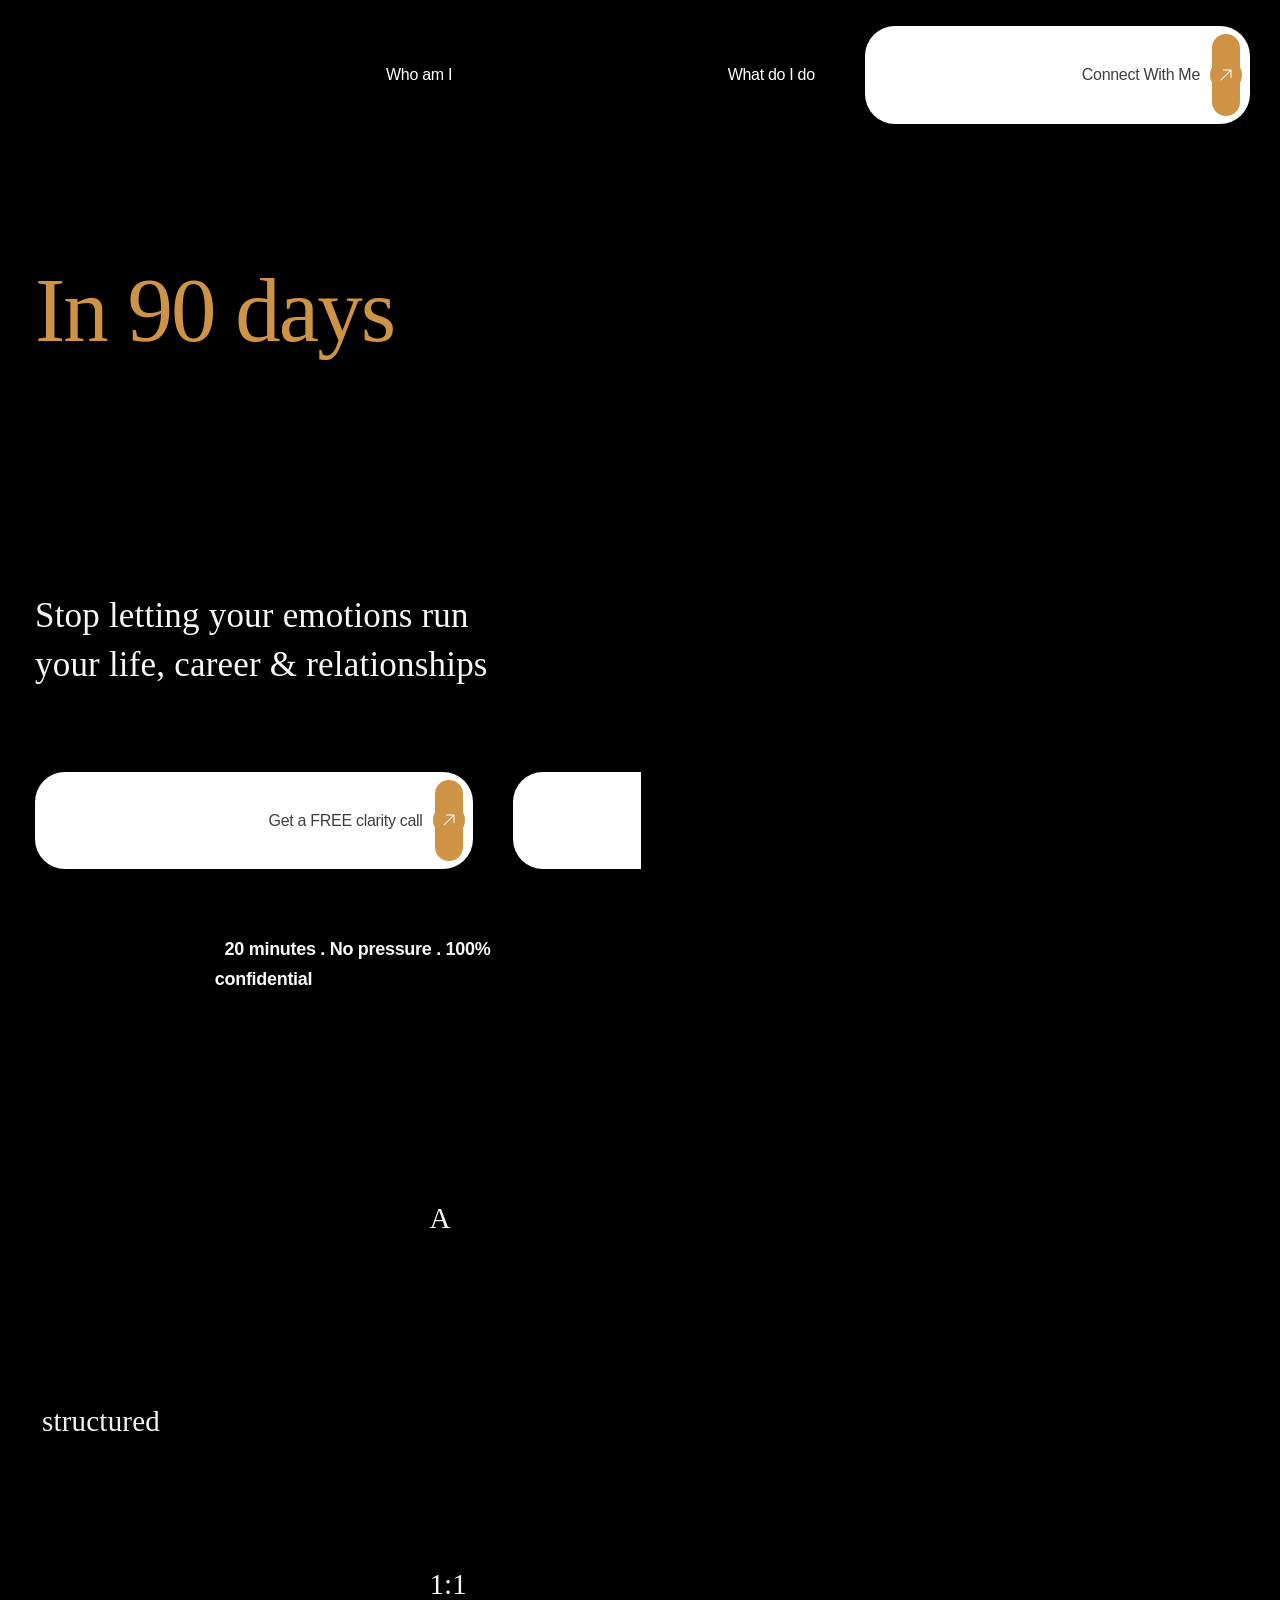
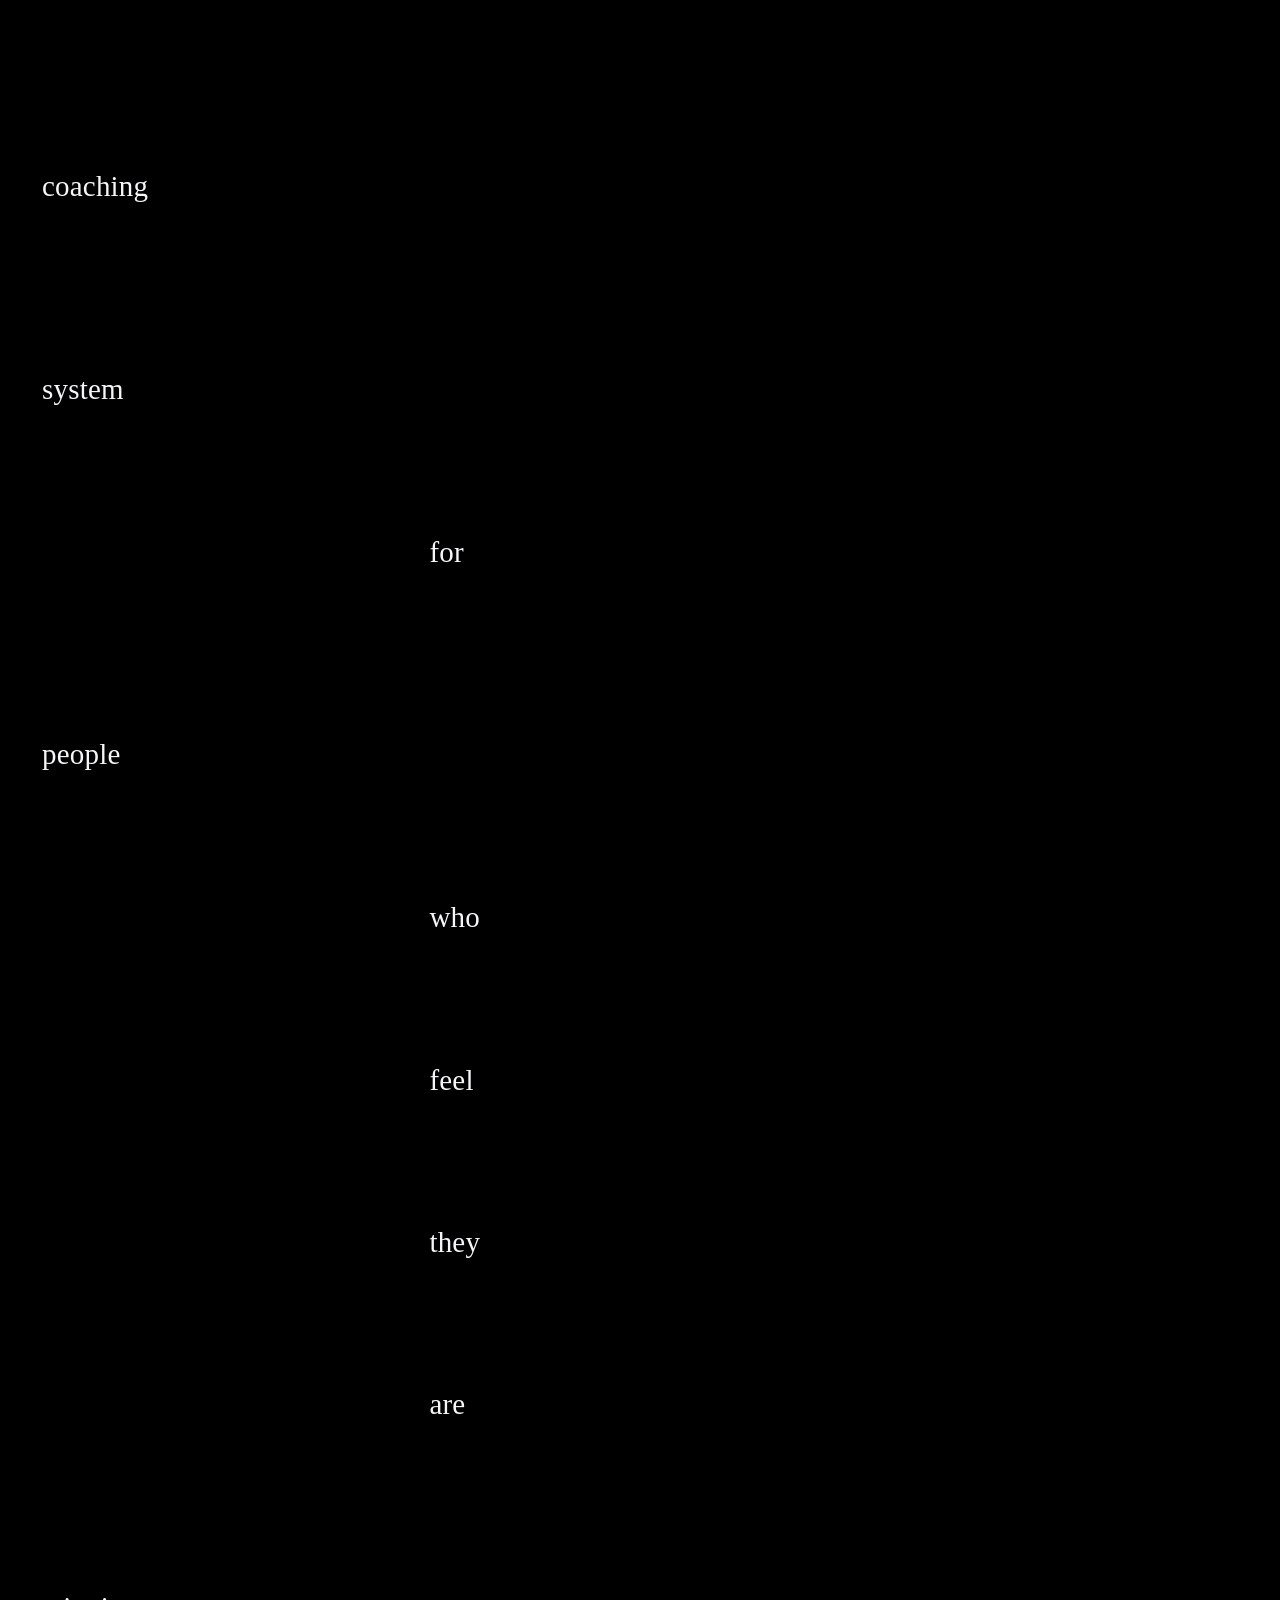
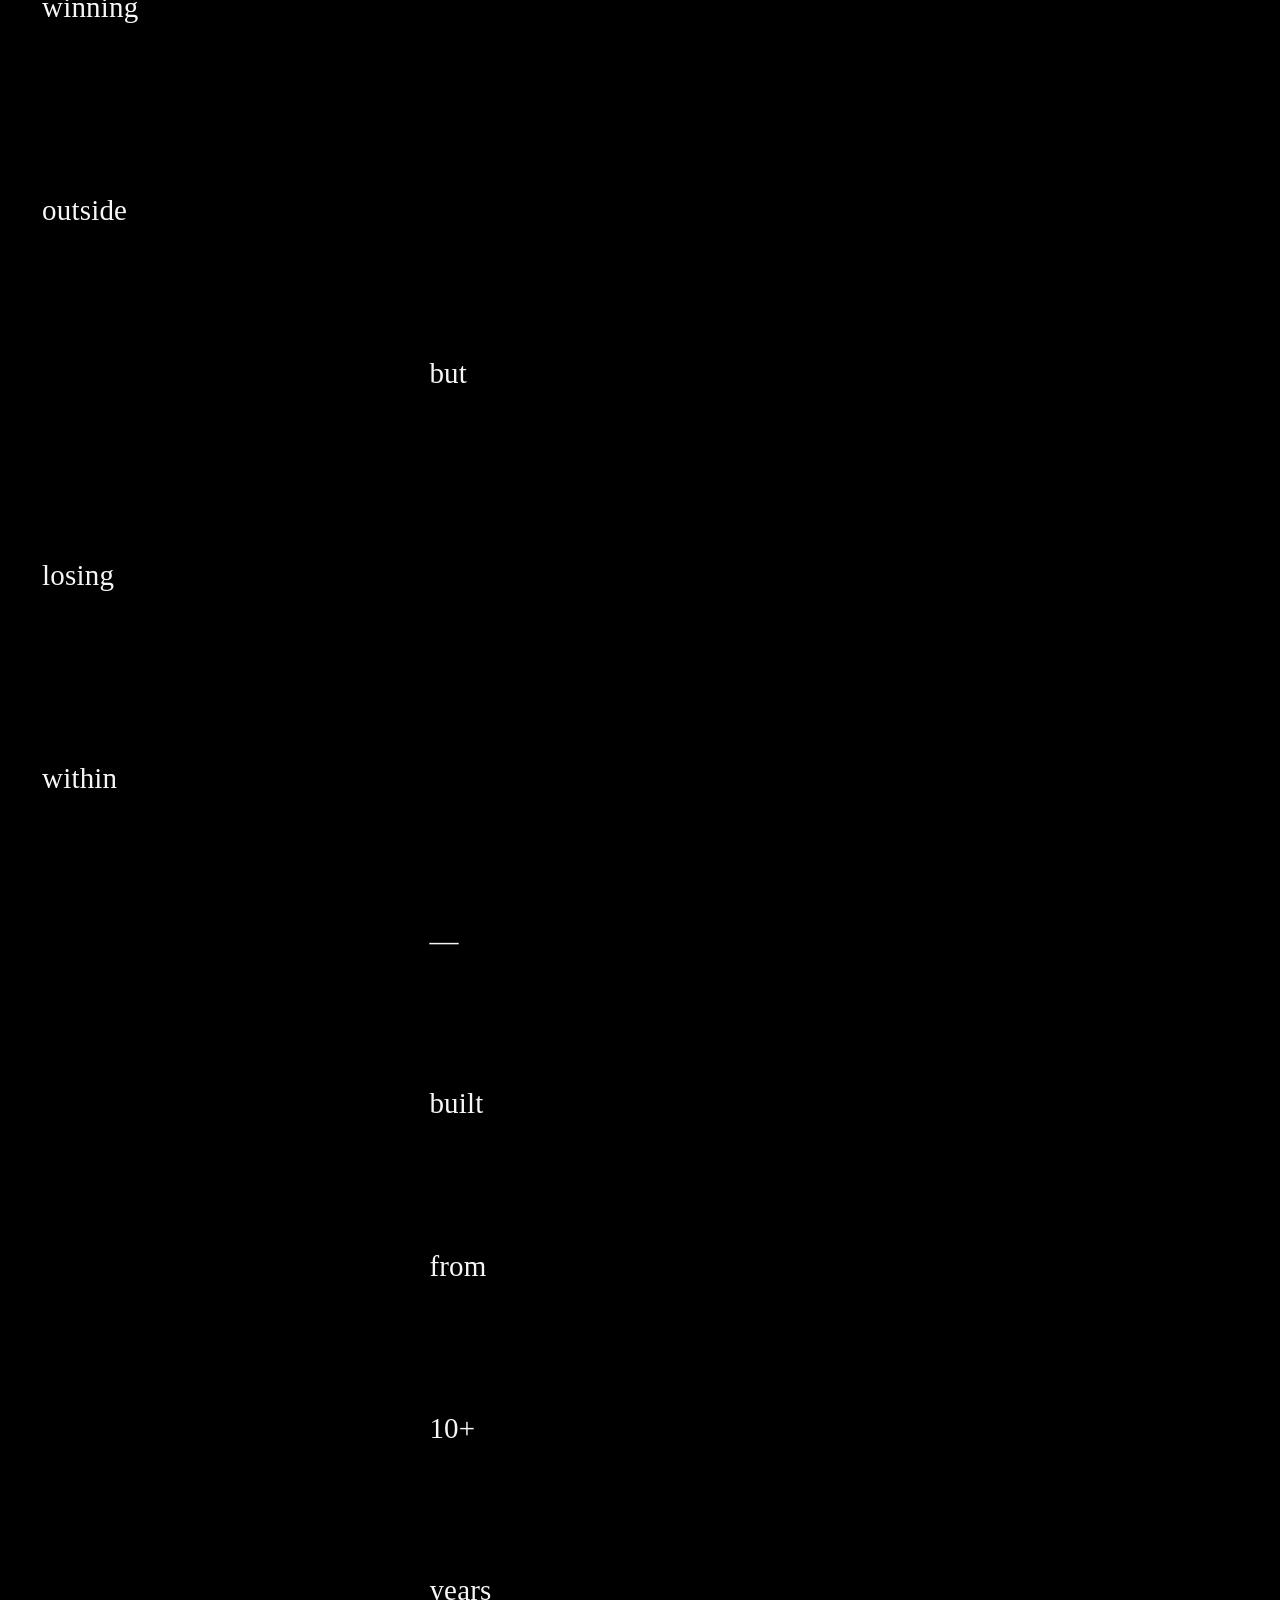
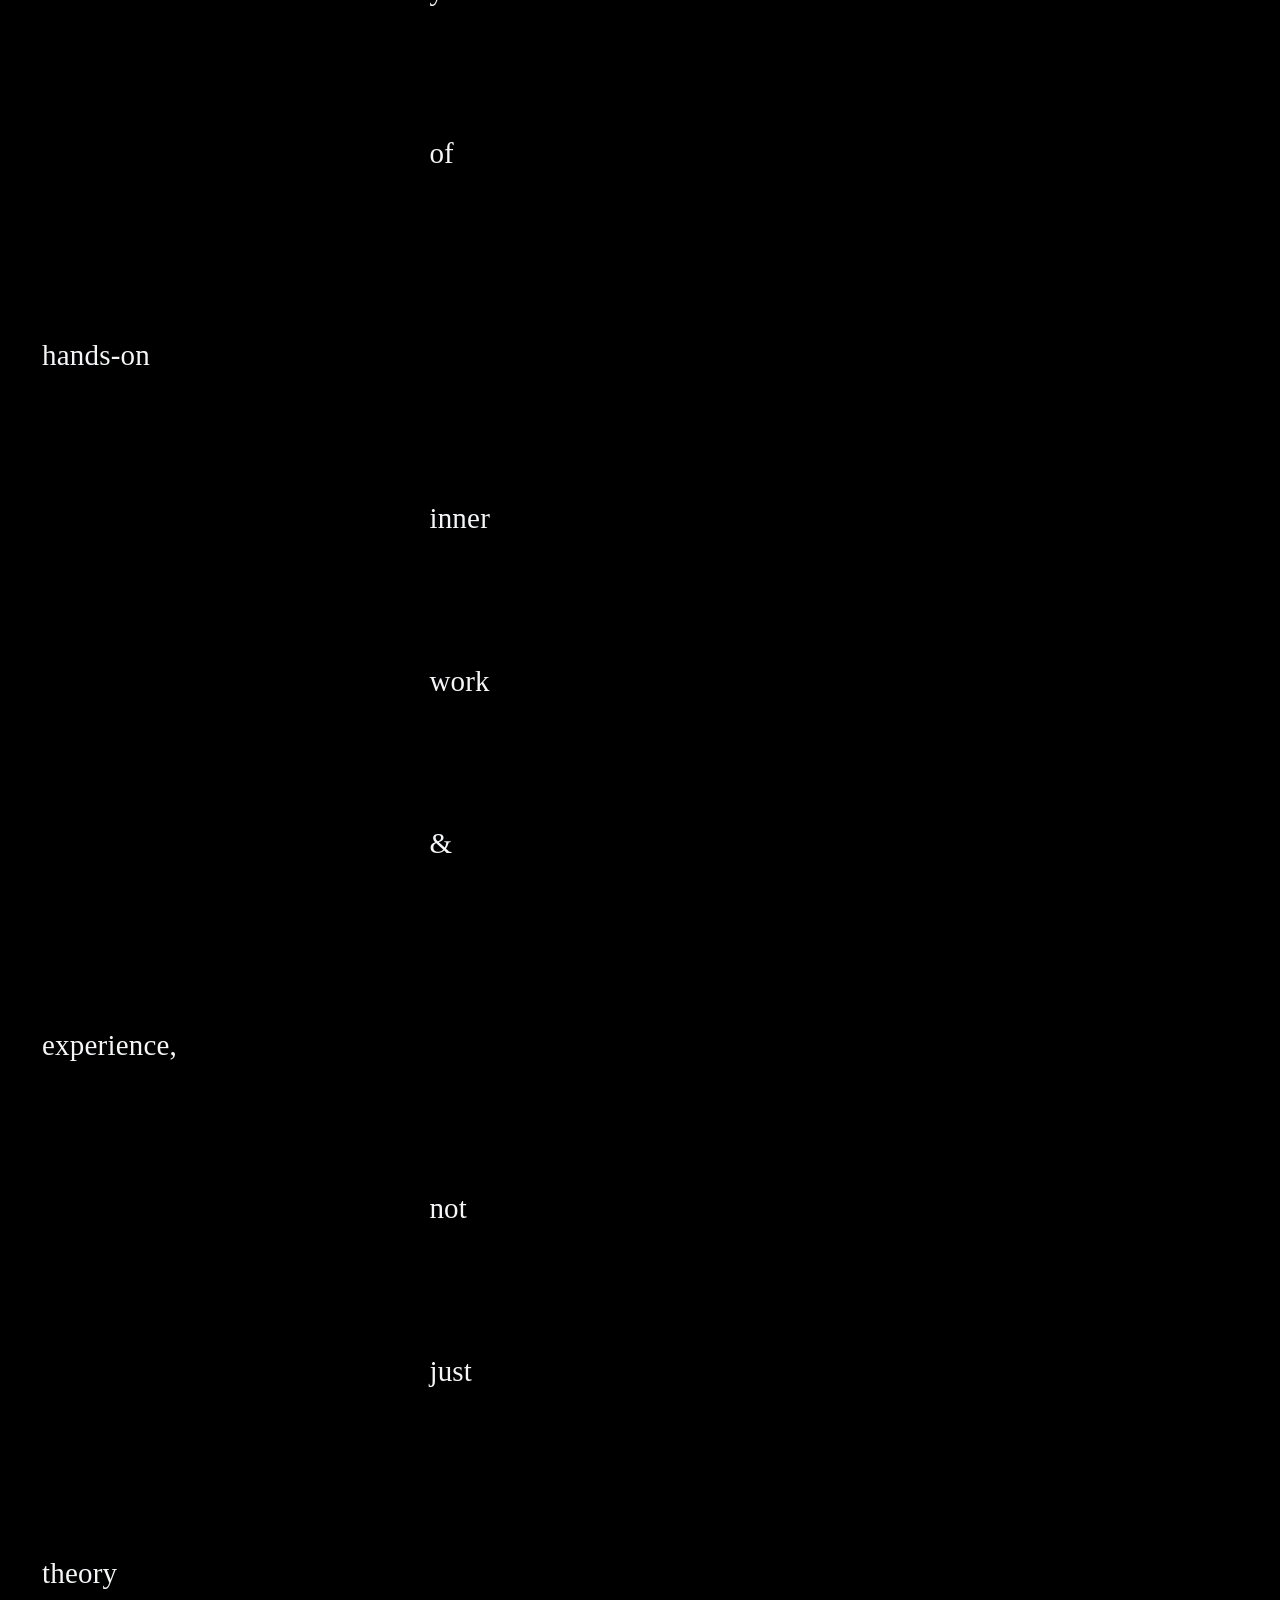
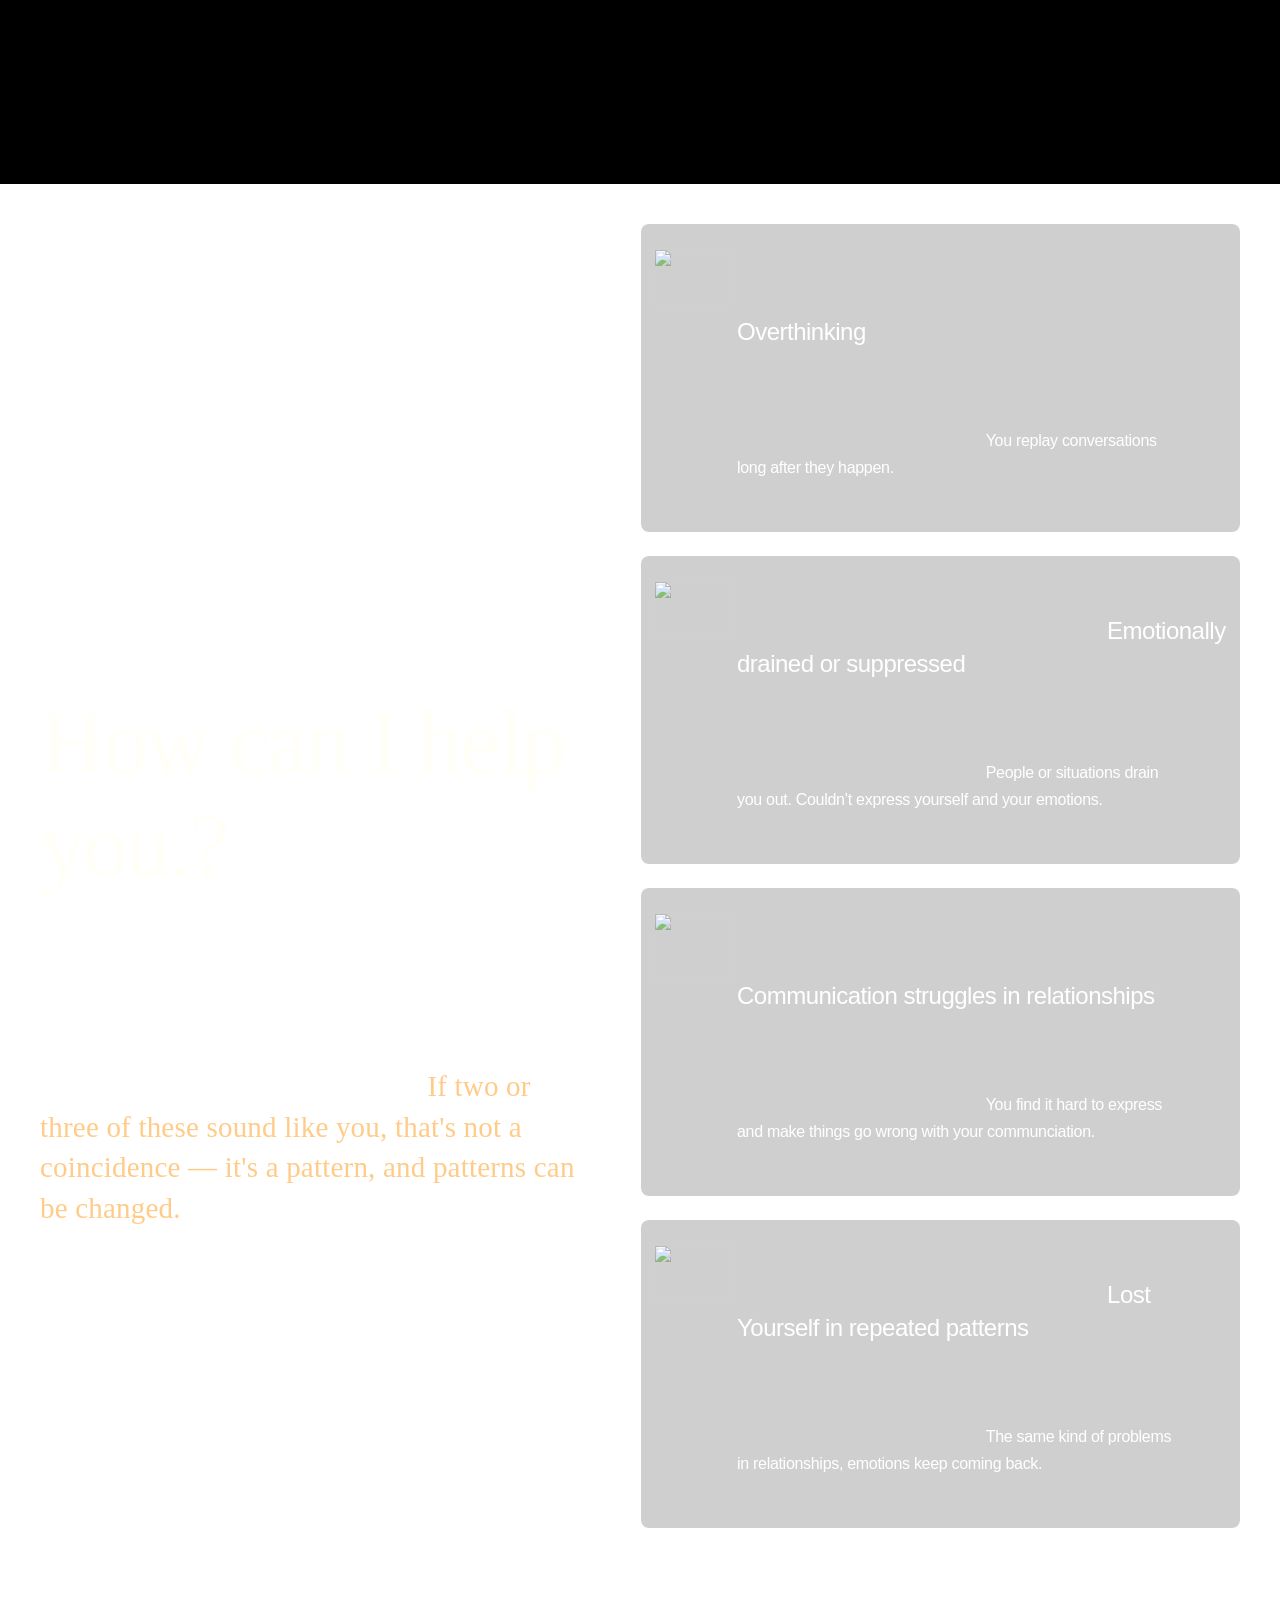
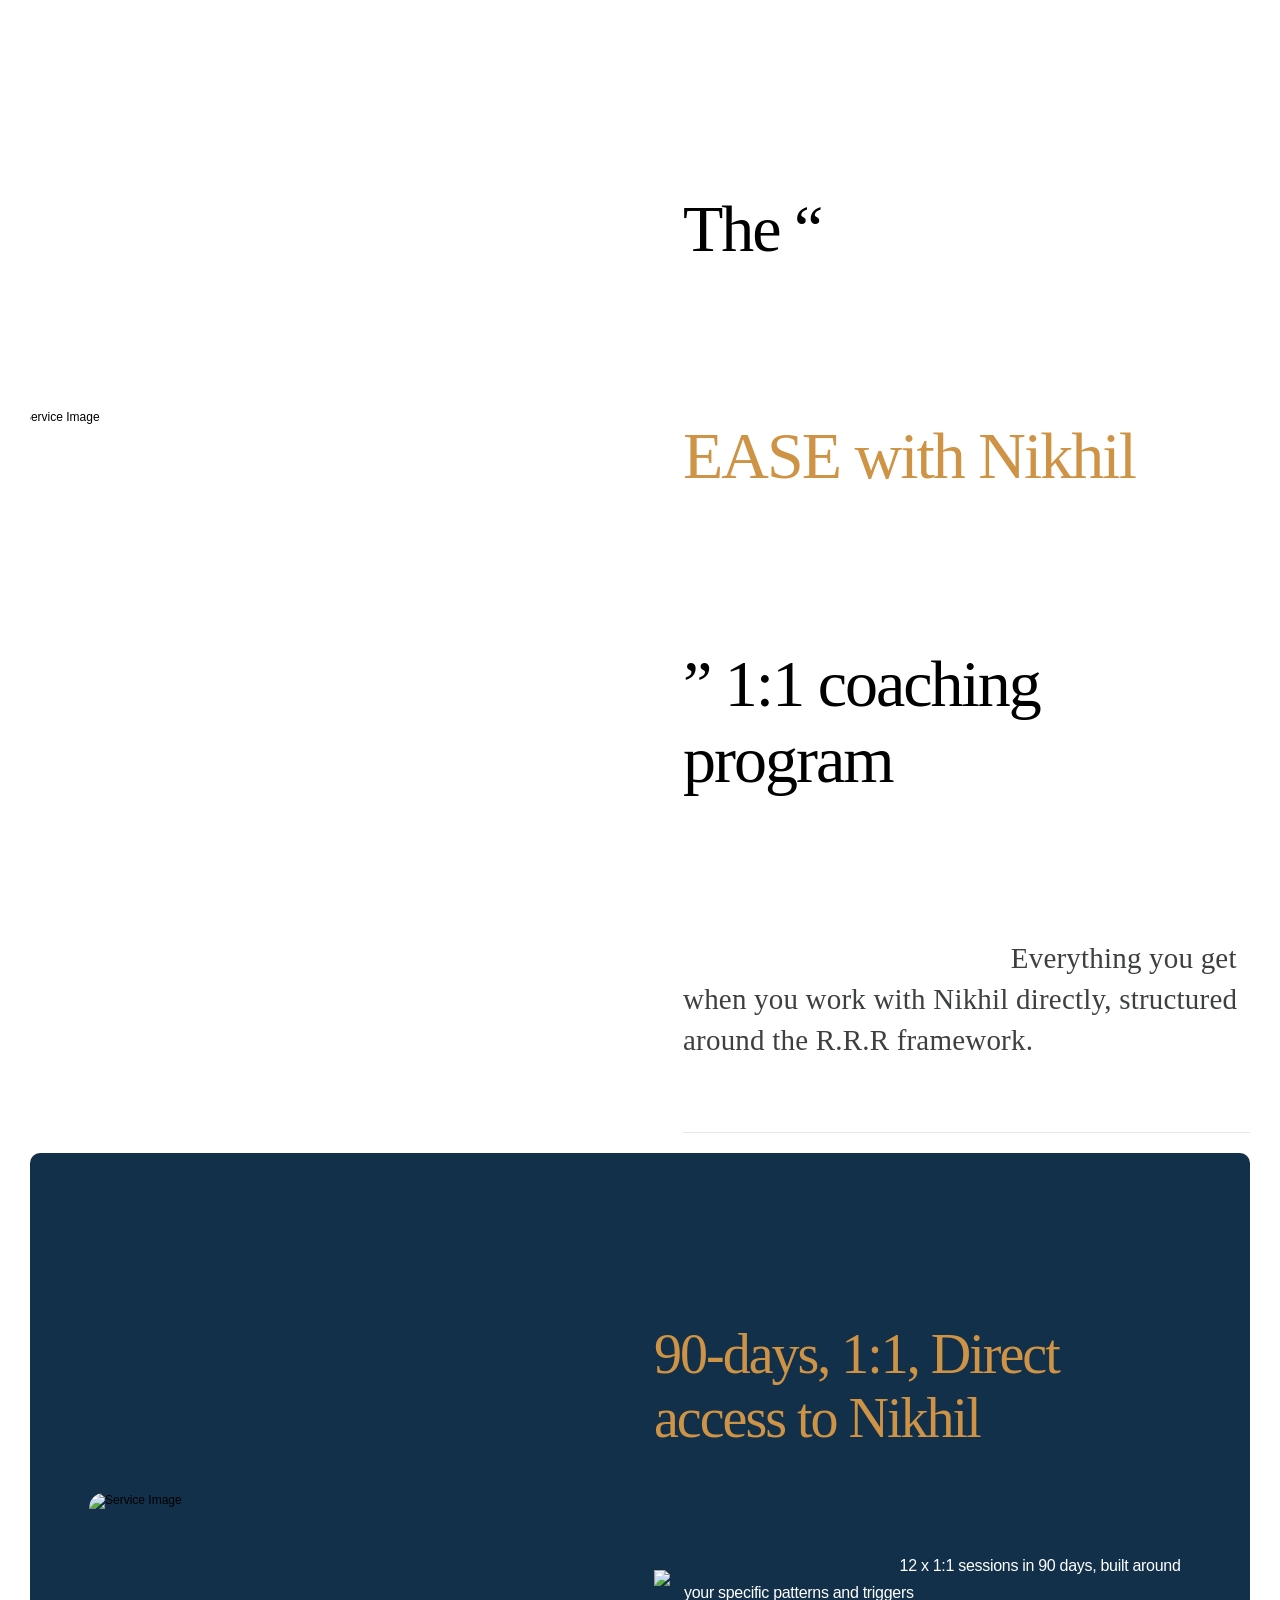
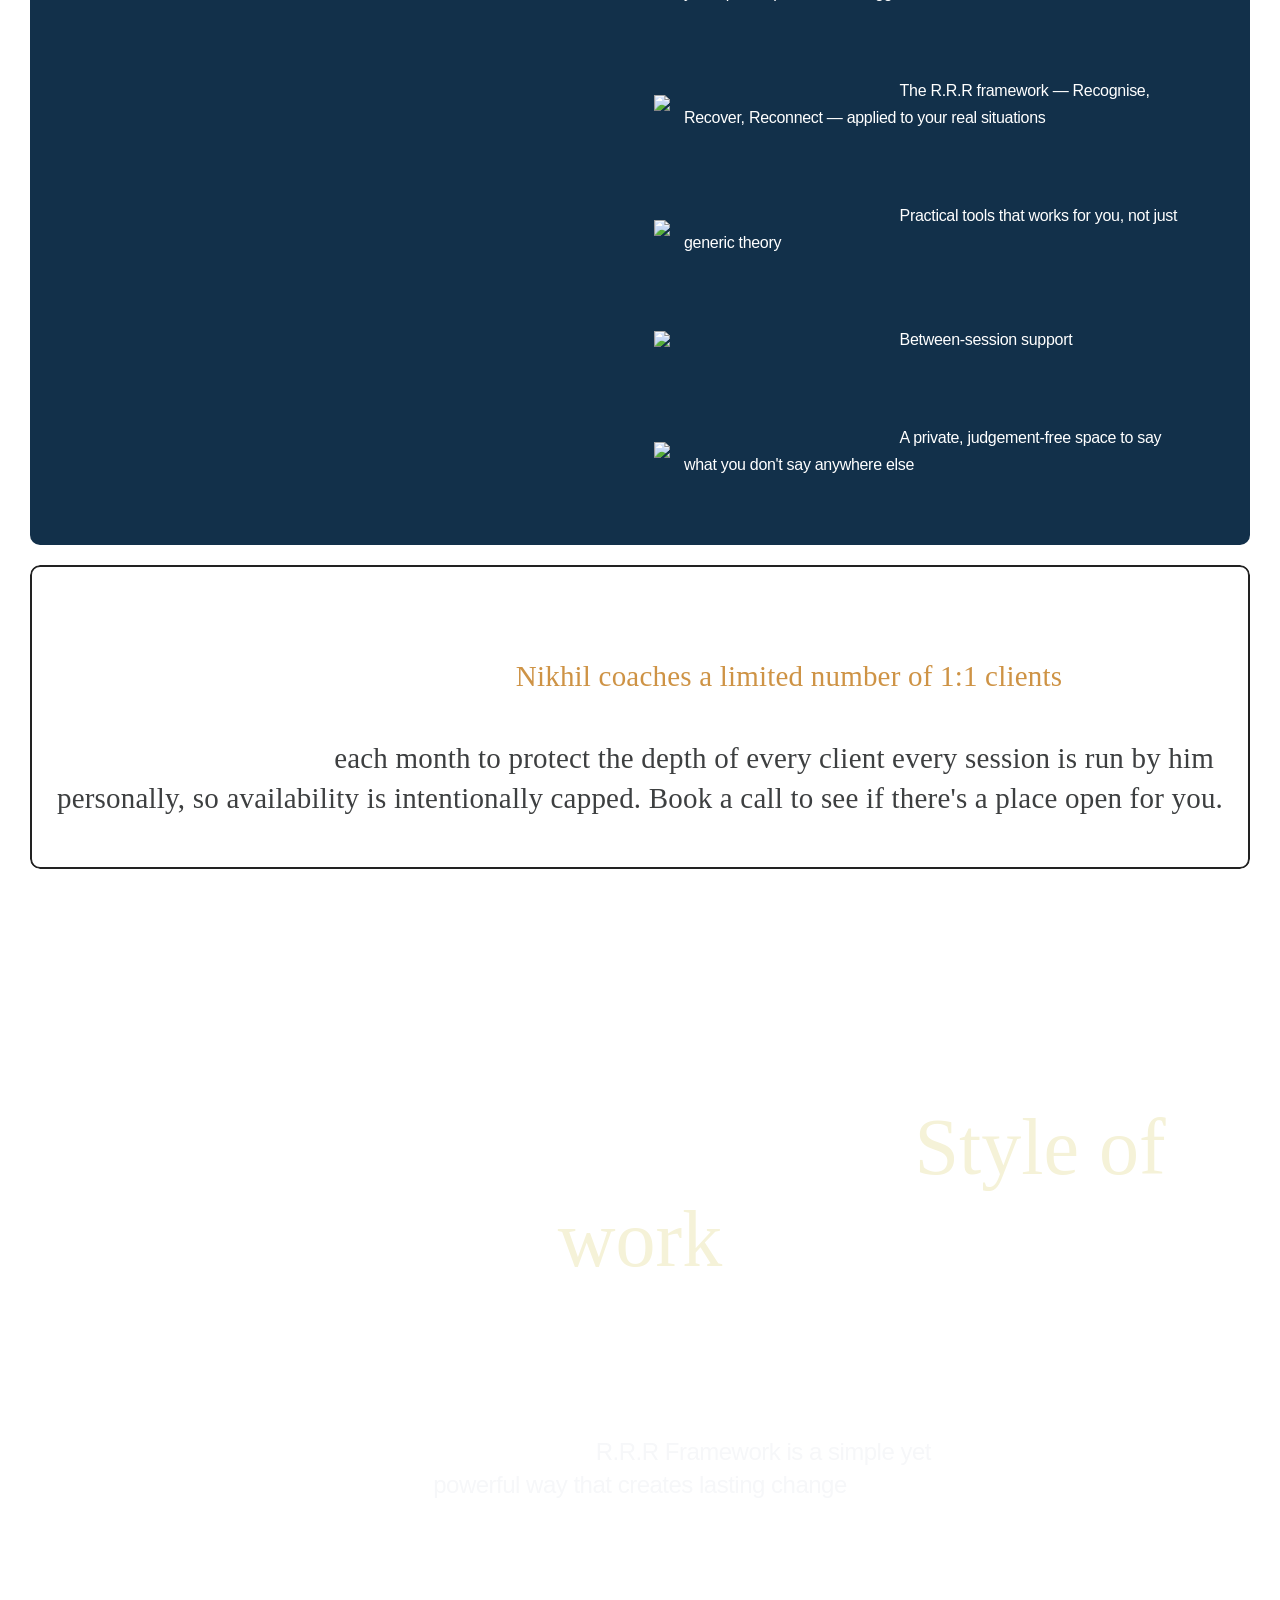
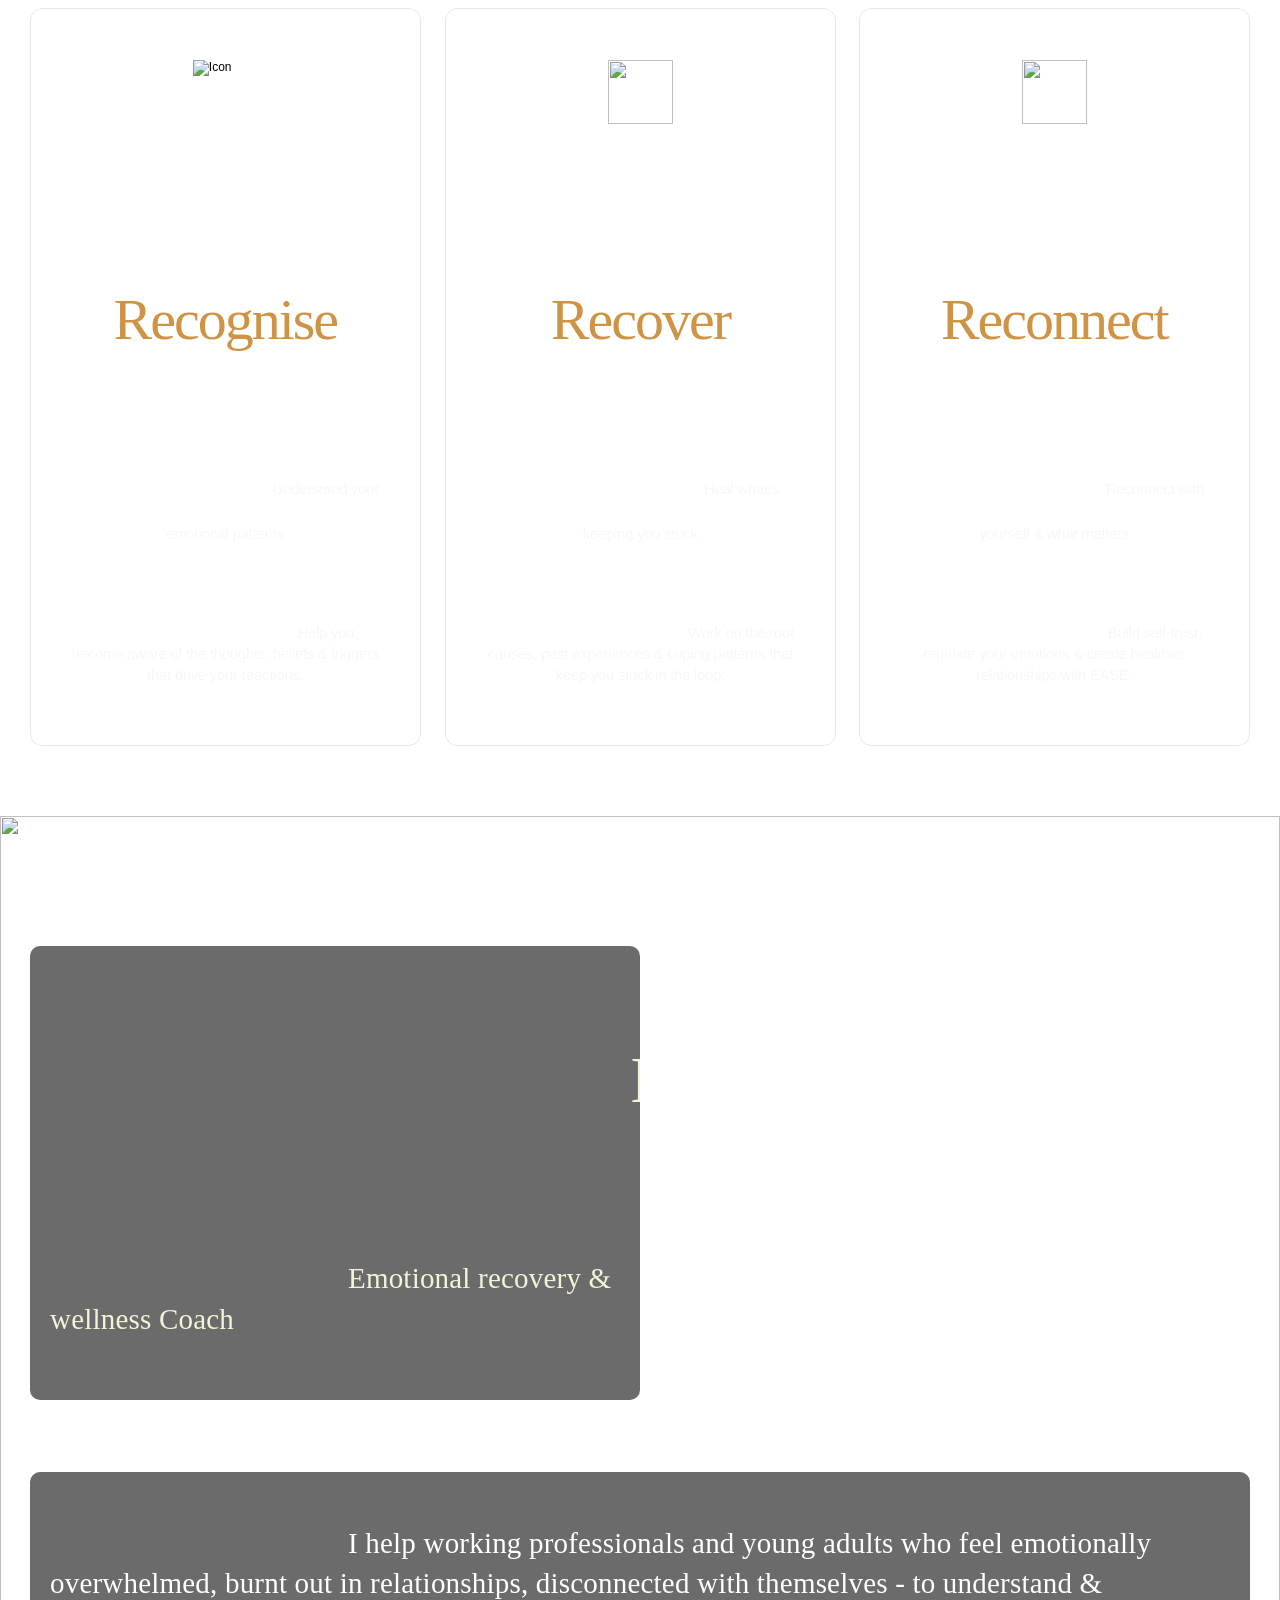
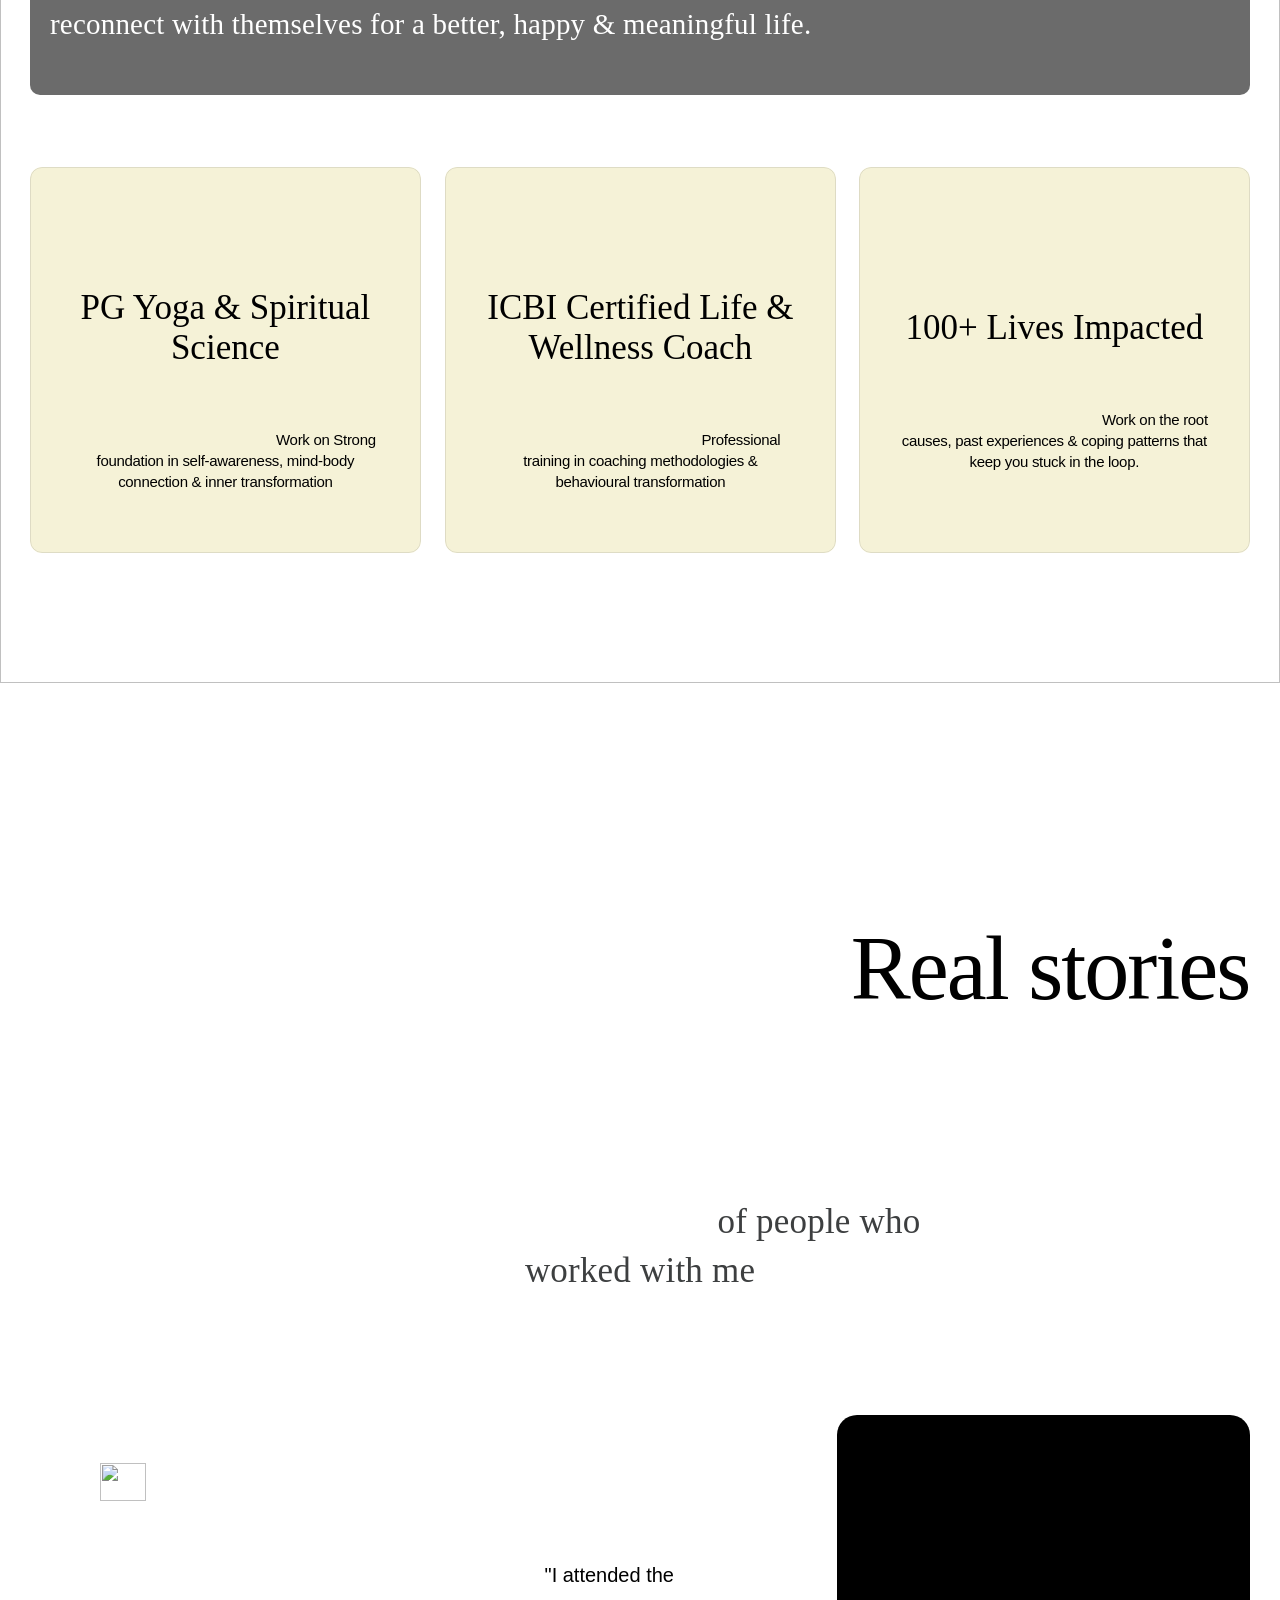
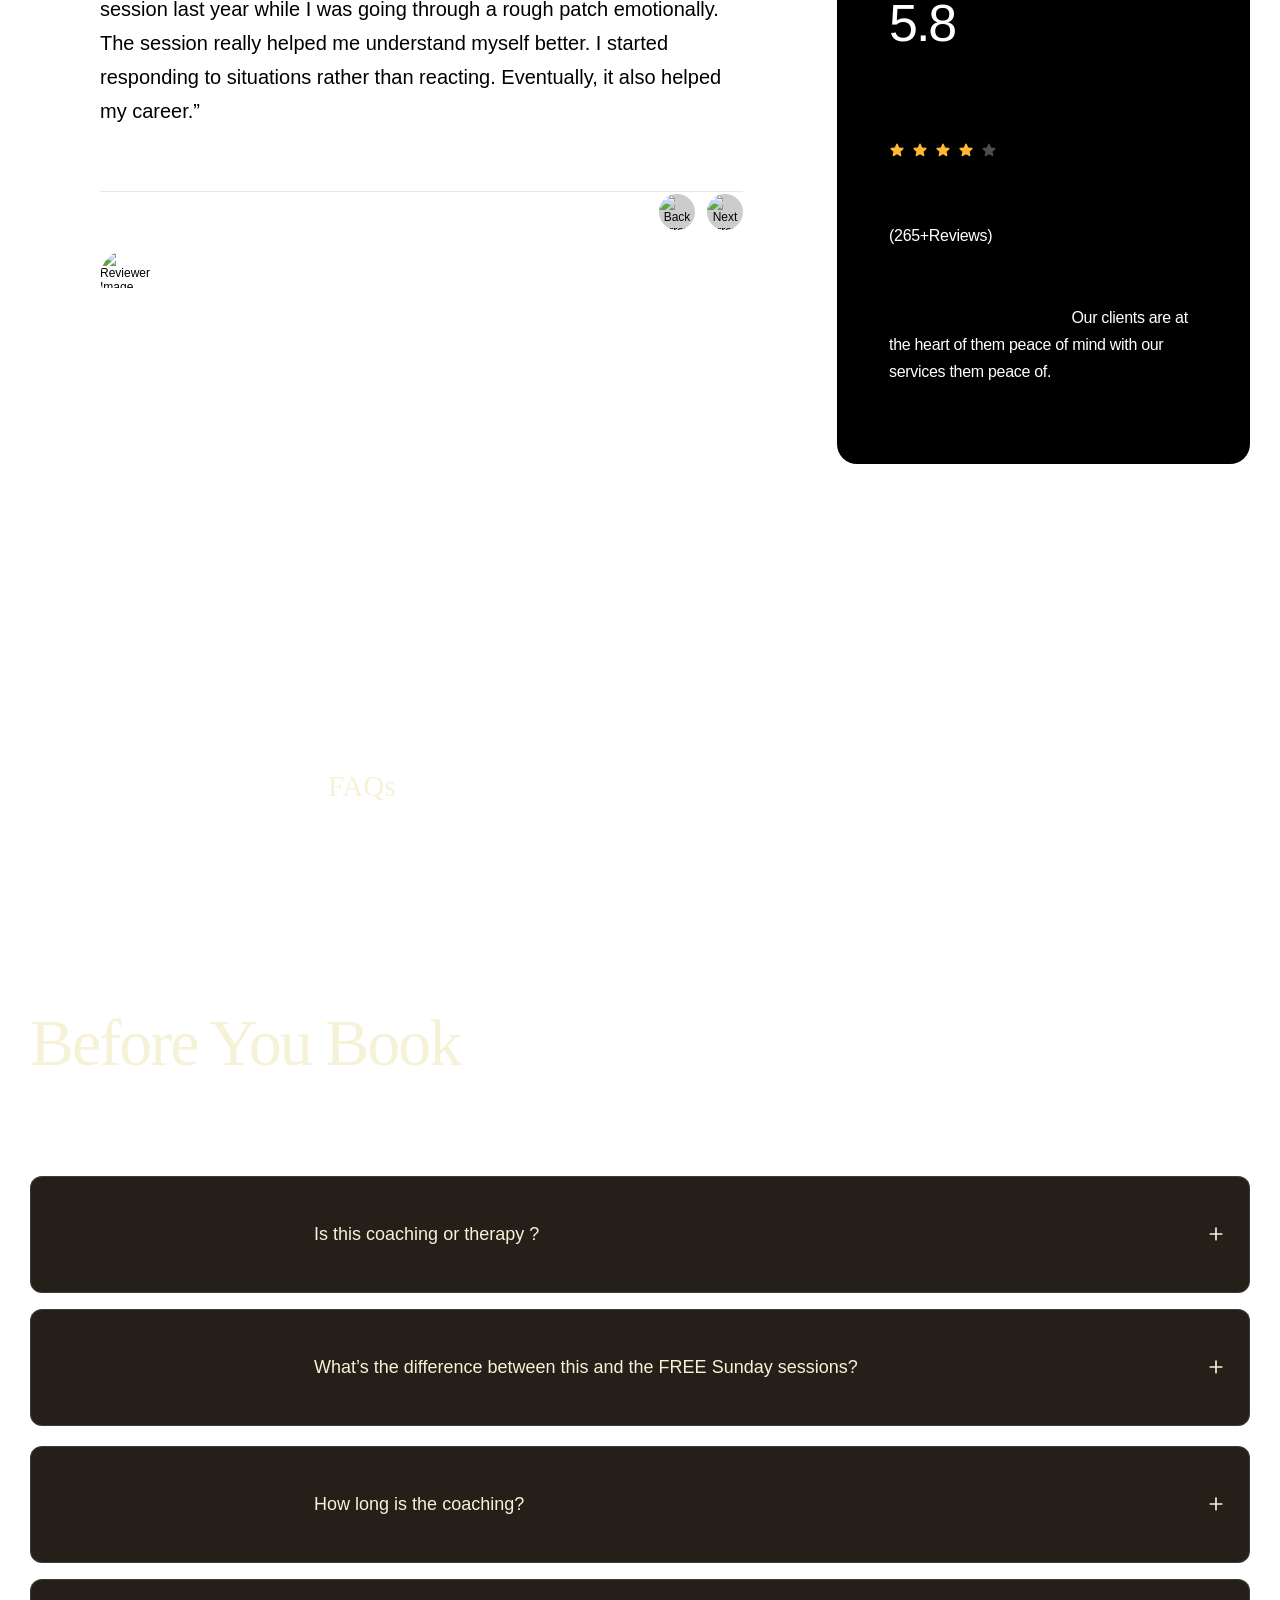
==== commit 8afbda92: "changes done" ====
--- a/index.html
+++ b/index.html
@@ -77,7 +77,7 @@
                                     </li>
                                 </ul>
                                 <div class="framer-1usl6t6-container" style="opacity: 1;">
-                                    <a class="framer-DgToN framer-pjxk2 framer-F0tVf framer-zKiAU framer-1jaczru framer-v-1jaczru framer-1gxybrw" data-framer-name="Desktop" href="https://wa.me/917013421842?text=Hi%20Nikhil%2C%20I%27d%20like%20to%20connect%20with%20you." style="opacity:1" target="_top" data-nce-sid="1fzwptm">
+                                    <a class="framer-DgToN framer-pjxk2 framer-F0tVf framer-zKiAU framer-1jaczru framer-v-1jaczru framer-1gxybrw" data-framer-name="Desktop" href="https://wa.me/919703318999?text=Hi%20Nikhil%2C%20I%20came%20across%20EASE%20with%20Nikhil%20and%20I%27d%20like%20to%20know%20more%20about%20your%201%3A1%20Emotional%20Wellness%20Guidance." style="opacity:1" target="_top" data-nce-sid="1fzwptm">
                                         <div class="framer-178cdm9" data-framer-component-type="RichTextContainer" style="transform:none;opacity:1" data-nce-sid="1dbw9bt">
                                             <p class="framer-text framer-styles-preset-4slum6" data-styles-preset="t1s5nMWzn" style="--framer-text-color: var(--extracted-r6o4lv, var(--token-9fa21eb1-42a3-4c38-b373-a2df50689971, rgb(61, 63, 64)));">
                                                 Connect With Me
@@ -129,7 +129,7 @@
                                 </div>
                                 <div class="framer-w3a6t2" data-framer-name="Title &amp; Button" style="gap:40px;row-gap:40px;column-gap:40px">
                                     <div class="framer-1hc2j2y-container">
-                                        <a class="framer-DgToN framer-pjxk2 framer-F0tVf framer-zKiAU framer-1jaczru framer-v-1jaczru framer-1gxybrw" data-framer-name="Desktop" href="https://wa.me/917013421842?text=Hi%20Nikhil%2C%20I%27d%20like%20to%20book%20a%20free%20clarity%20call." style="opacity:1" target="_top" data-nce-sid="1fzwptm">
+                                        <a class="framer-DgToN framer-pjxk2 framer-F0tVf framer-zKiAU framer-1jaczru framer-v-1jaczru framer-1gxybrw" data-framer-name="Desktop" href="https://wa.me/919703318999?text=Hi%20Nikhil%2C%20I%20came%20across%20EASE%20with%20Nikhil%20and%20I%27d%20like%20to%20know%20more%20about%20your%201%3A1%20Emotional%20Wellness%20Guidance." style="opacity:1" target="_top" data-nce-sid="1fzwptm">
                                             <div class="framer-178cdm9" data-framer-component-type="RichTextContainer" style="transform:none;opacity:1" data-nce-sid="1dbw9bt">
                                                 <p class="framer-text framer-styles-preset-4slum6" data-styles-preset="t1s5nMWzn" style="--framer-text-color: var(--extracted-r6o4lv, var(--token-9fa21eb1-42a3-4c38-b373-a2df50689971, rgb(61, 63, 64)));">
                                                     Get a FREE clarity call
@@ -1330,7 +1330,7 @@
                                         </div>
                                     </div>
                                     <div class="framer-j4rm4s-container">
-                                        <a class="framer-DgToN framer-pjxk2 framer-F0tVf framer-zKiAU framer-1jaczru framer-v-1jaczru framer-1gxybrw" data-framer-name="Desktop" href="https://wa.me/917013421842?text=Hi%20Nikhil%2C%20I%27d%20like%20to%20book%20a%20free%20clarity%20call." target="_blank" style="opacity:1" data-nce-sid="1fzwptm">
+                                        <a class="framer-DgToN framer-pjxk2 framer-F0tVf framer-zKiAU framer-1jaczru framer-v-1jaczru framer-1gxybrw" data-framer-name="Desktop" href="https://wa.me/919703318999?text=Hi%20Nikhil%2C%20I%20came%20across%20EASE%20with%20Nikhil%20and%20I%27d%20like%20to%20know%20more%20about%20your%201%3A1%20Emotional%20Wellness%20Guidance." target="_blank" style="opacity:1" data-nce-sid="1fzwptm">
                                             <div class="framer-178cdm9" data-framer-component-type="RichTextContainer" style="transform:none;opacity:1" data-nce-sid="1dbw9bt">
                                                 <p class="framer-text framer-styles-preset-4slum6" data-styles-preset="t1s5nMWzn" style="--framer-text-color: var(--extracted-r6o4lv, var(--token-9fa21eb1-42a3-4c38-b373-a2df50689971, rgb(61, 63, 64)));">
                                                     Get a FREE clarity call
@@ -1390,14 +1390,14 @@
                                 </div>
                             </div>
                             <div class="framer-1we1b5t" data-border="true" data-framer-name="Contact Details" style="gap:100px;row-gap:100px;column-gap:100px">
-                                <a class="framer-6vlmyz" data-framer-name="Email" href="mailto:connectwith@nikhileap.com" style="gap:10px;row-gap:10px;column-gap:10px; color: inherit; text-decoration: none; cursor: pointer; pointer-events: auto; position: relative; z-index: 5;">
+                                <a class="framer-6vlmyz" data-framer-name="Email" href="mailto:connect@easewithnikhil.com" style="gap:10px;row-gap:10px;column-gap:10px; color: inherit; text-decoration: none; cursor: pointer; pointer-events: auto; position: relative; z-index: 5;">
                                     <svg class="framer-bNwvq framer-1vb9xuk" role="presentation" viewBox="0 0 24 24">
                                         <use href="#4162409723">
                                         </use>
                                     </svg>
                                     <div class="framer-z3ezql" data-framer-component-type="RichTextContainer" style="transform: none; pointer-events: none;">
                                         <p dir="auto" class="framer-text" style="--font-selector: RlM7TWFucm9wZS1tZWRpdW0=; --framer-font-family: &quot;Manrope&quot;, &quot;Manrope Placeholder&quot;, sans-serif; --framer-font-size: 15px; --framer-font-weight: 500; --framer-line-height: 1.4em; --framer-text-color: rgb(245, 242, 215); text-decoration: underline;">
-                                            connectwith@nikhileap.com
+                                          connect@easewithnikhil.com
                                         </p>
                                     </div>
                                 </a>
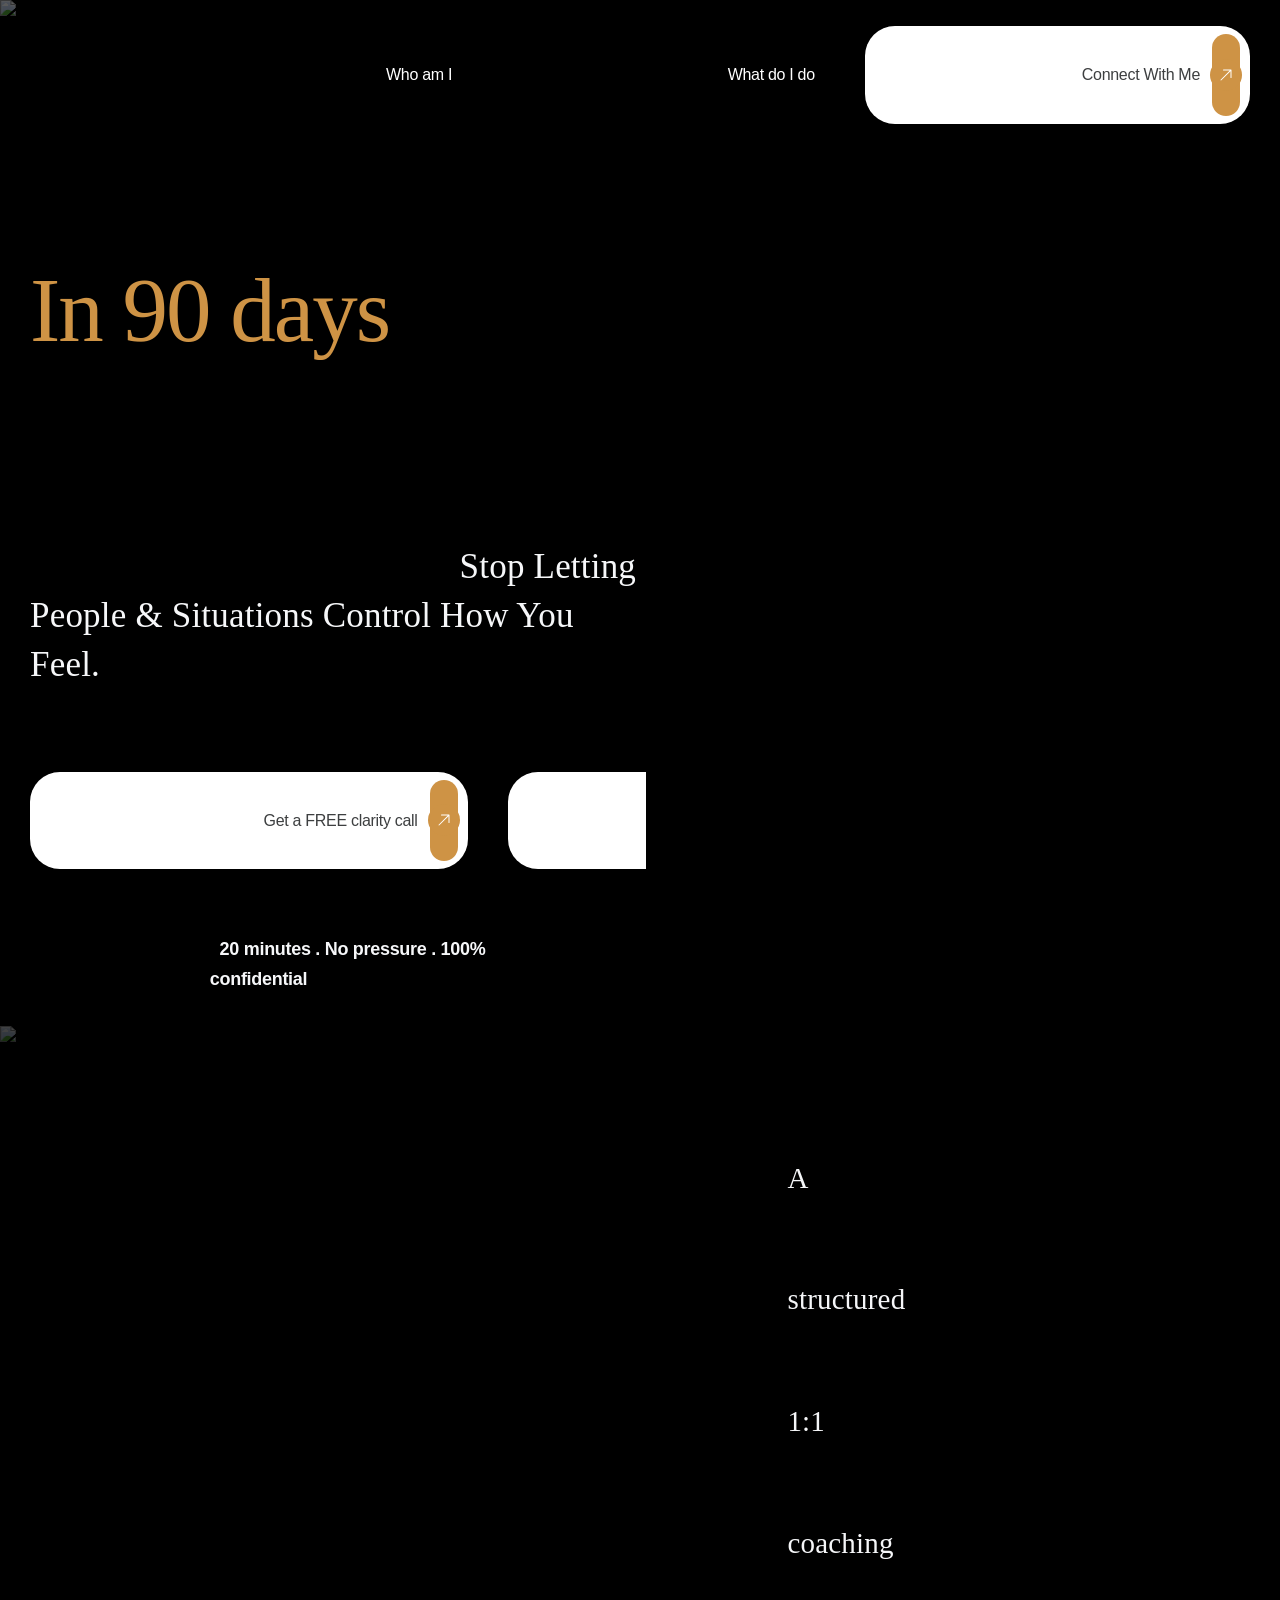
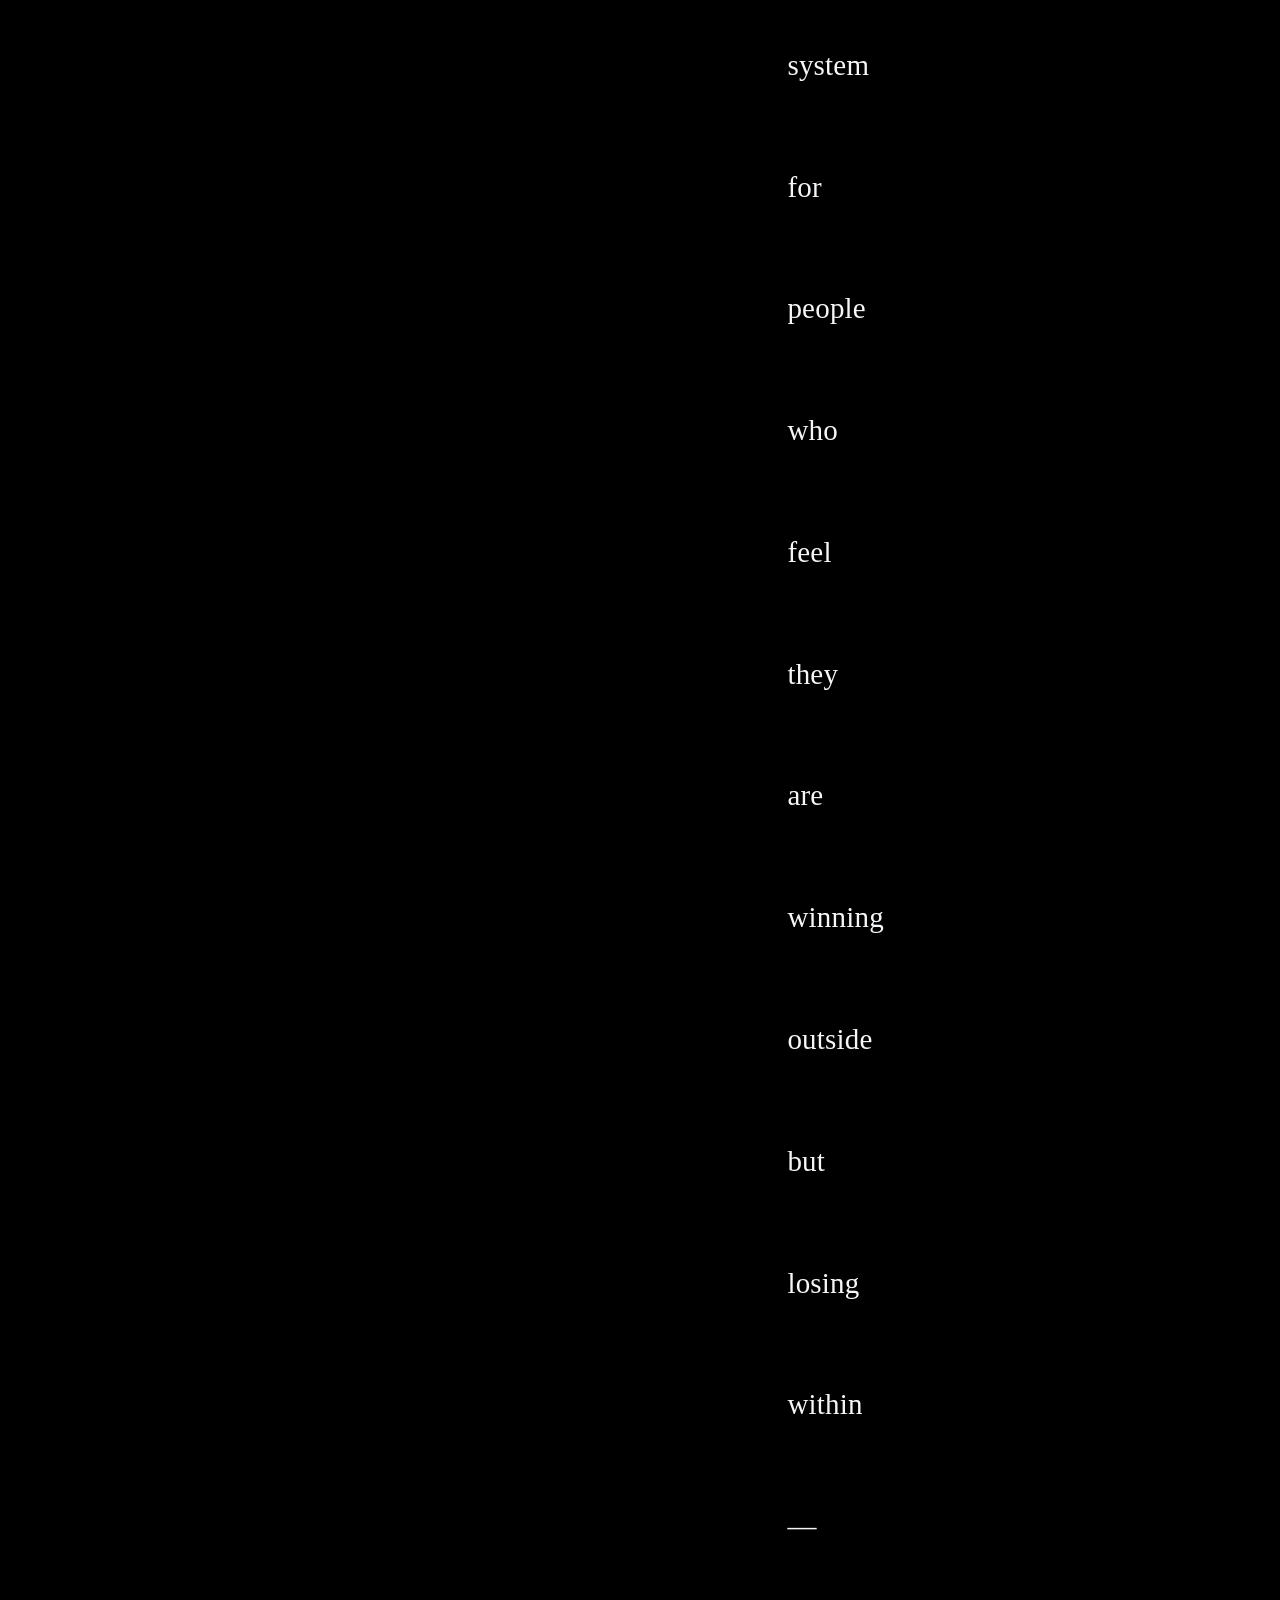
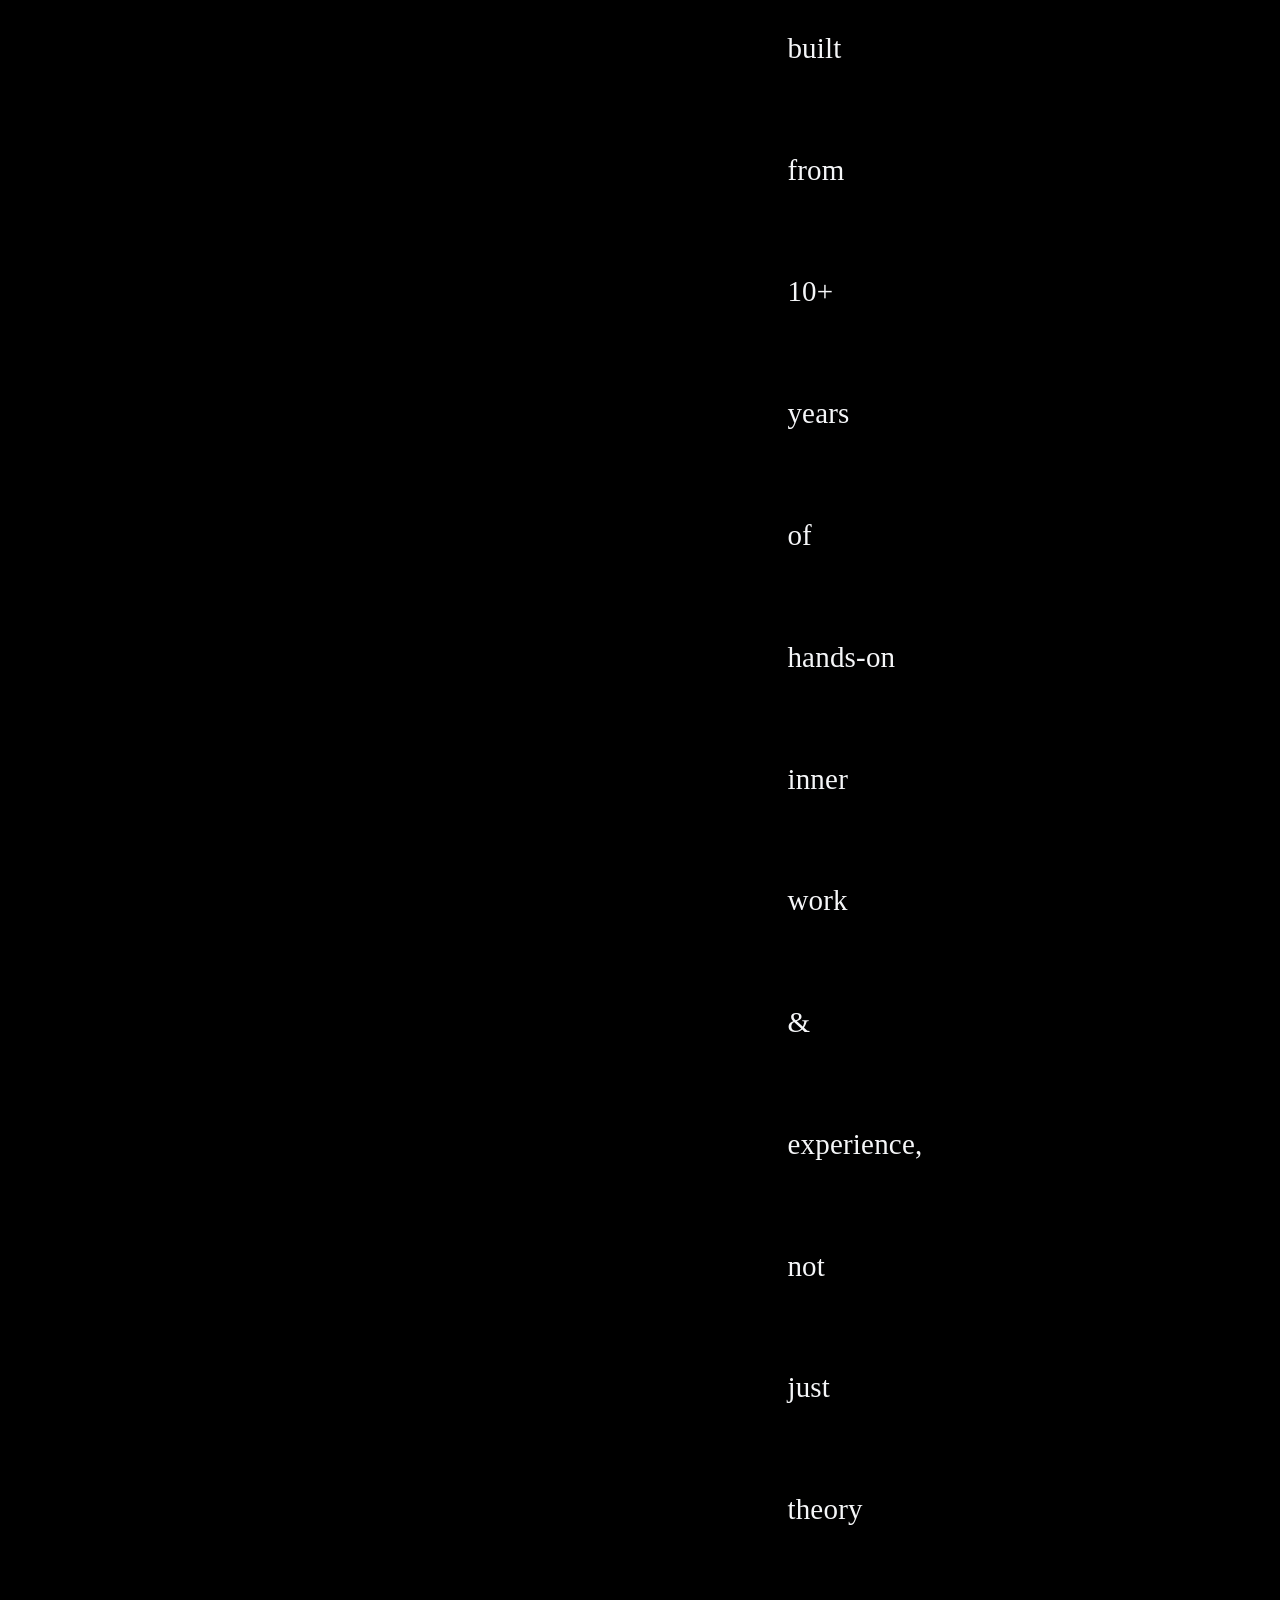
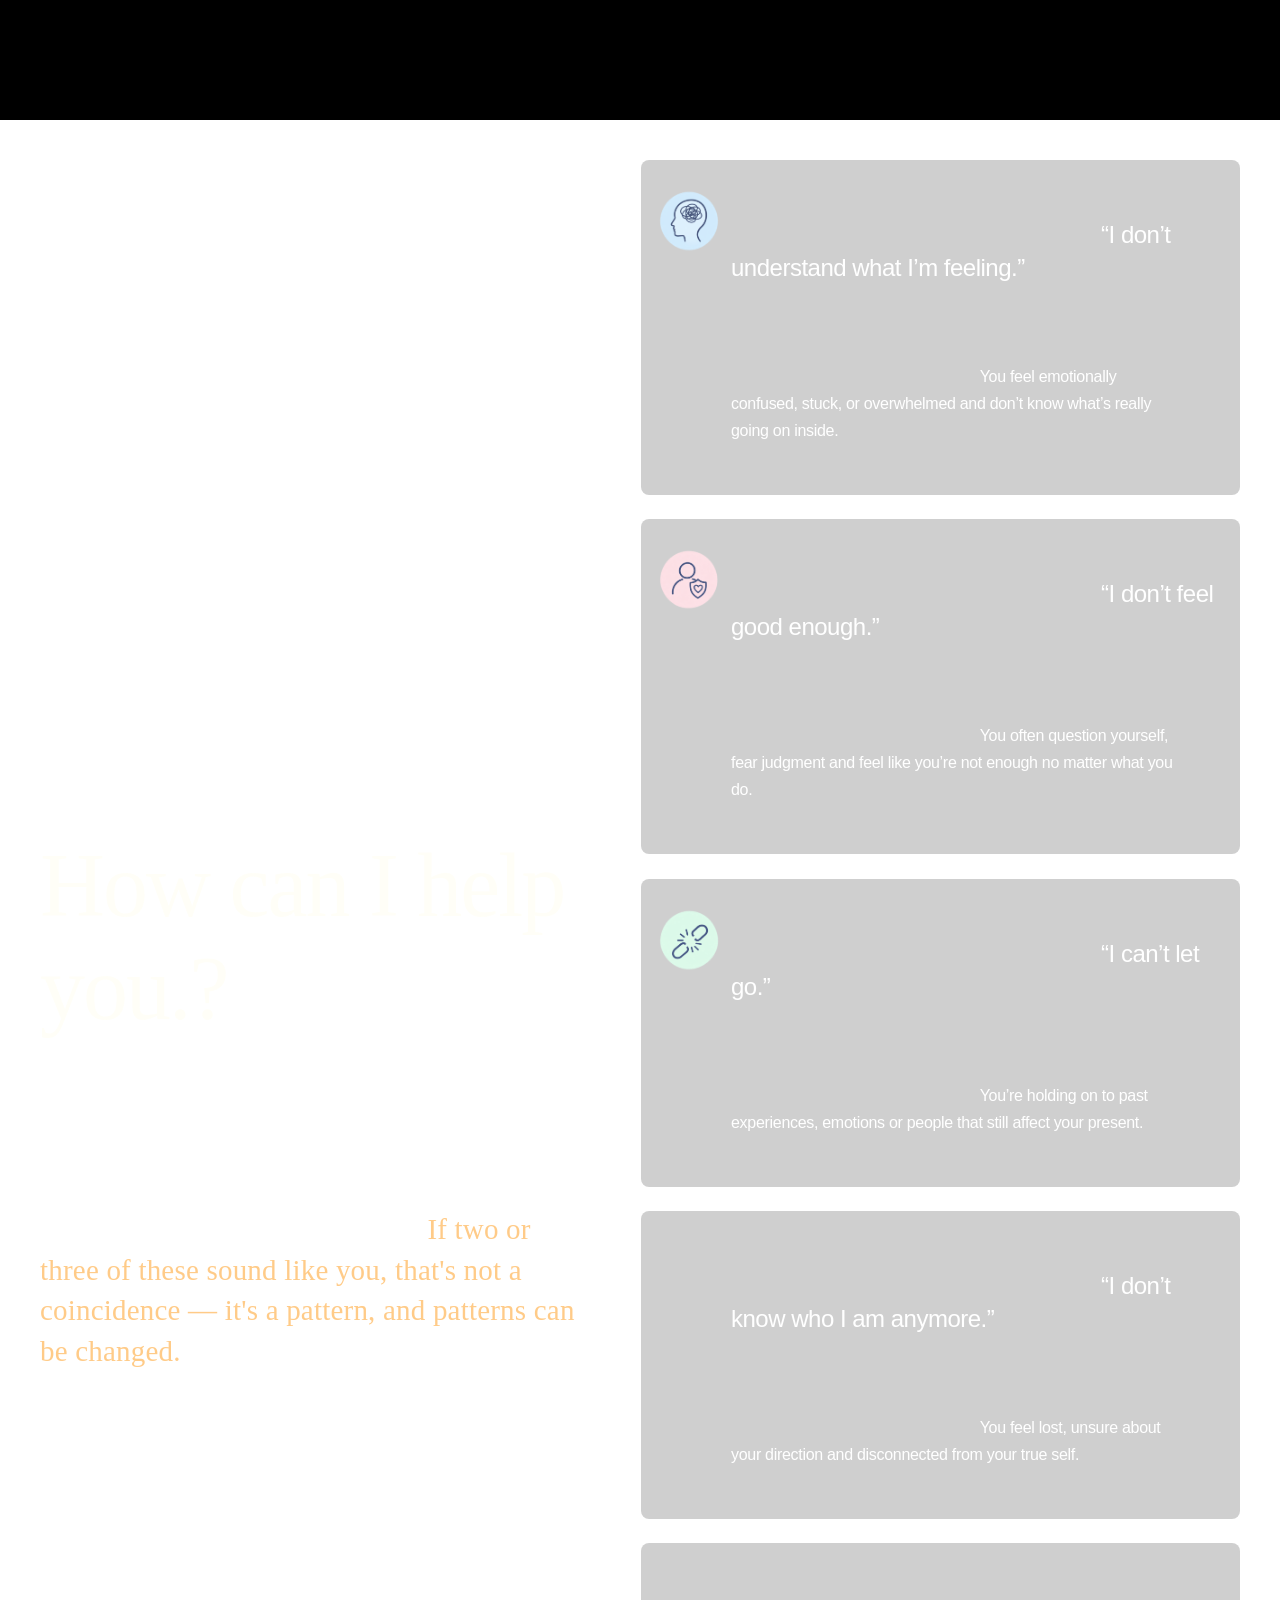
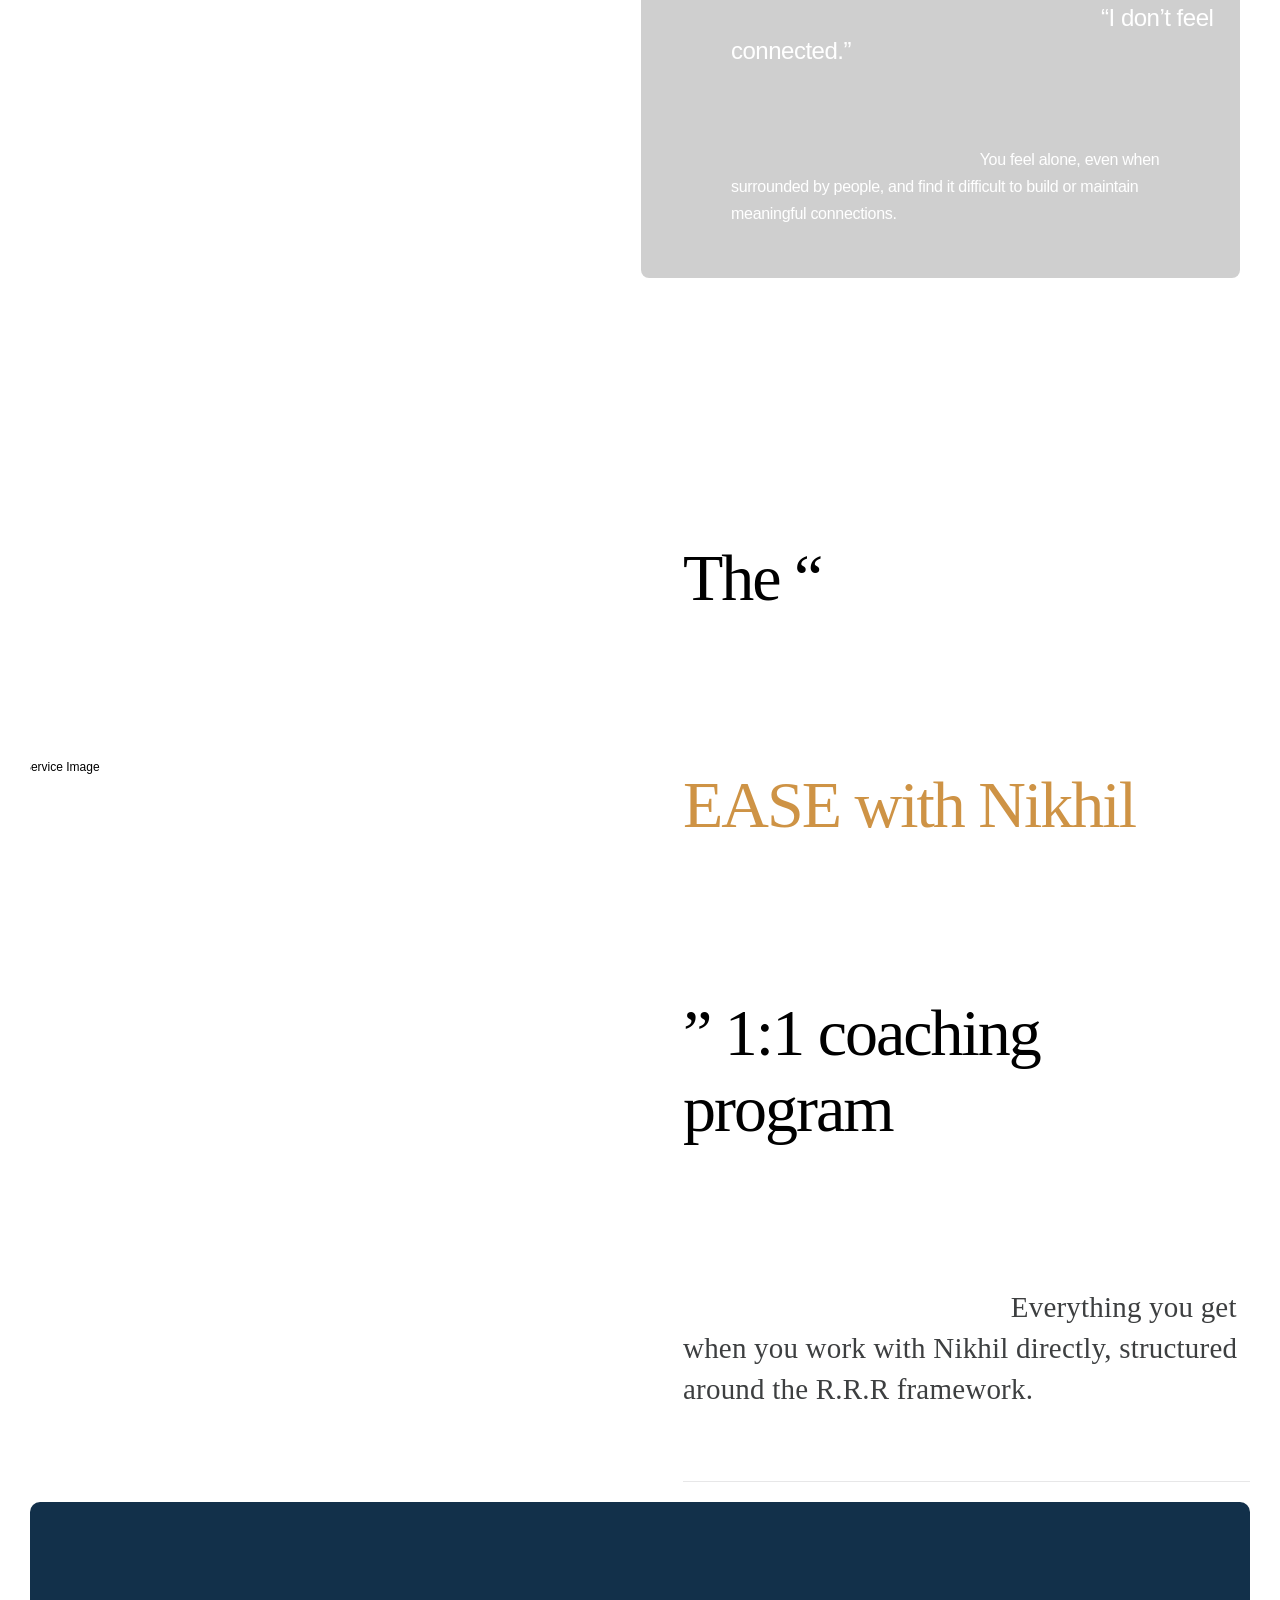
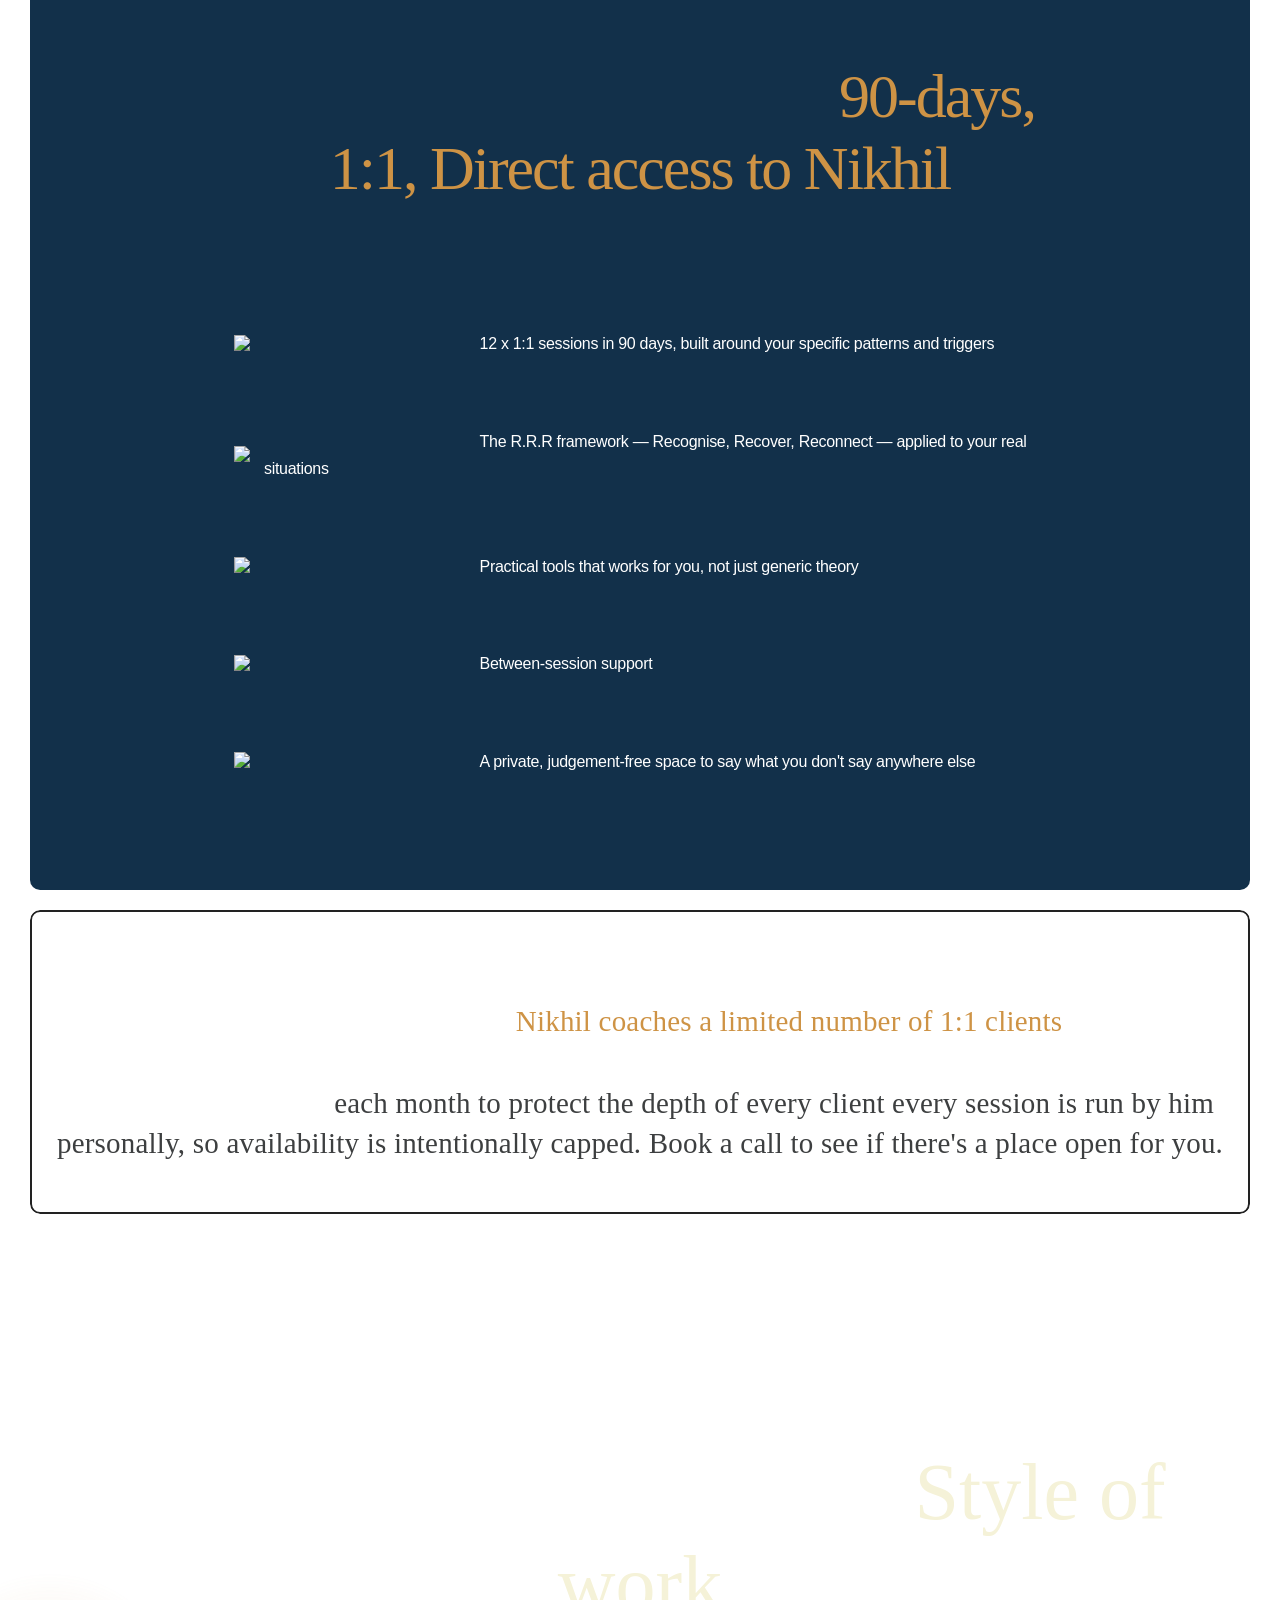
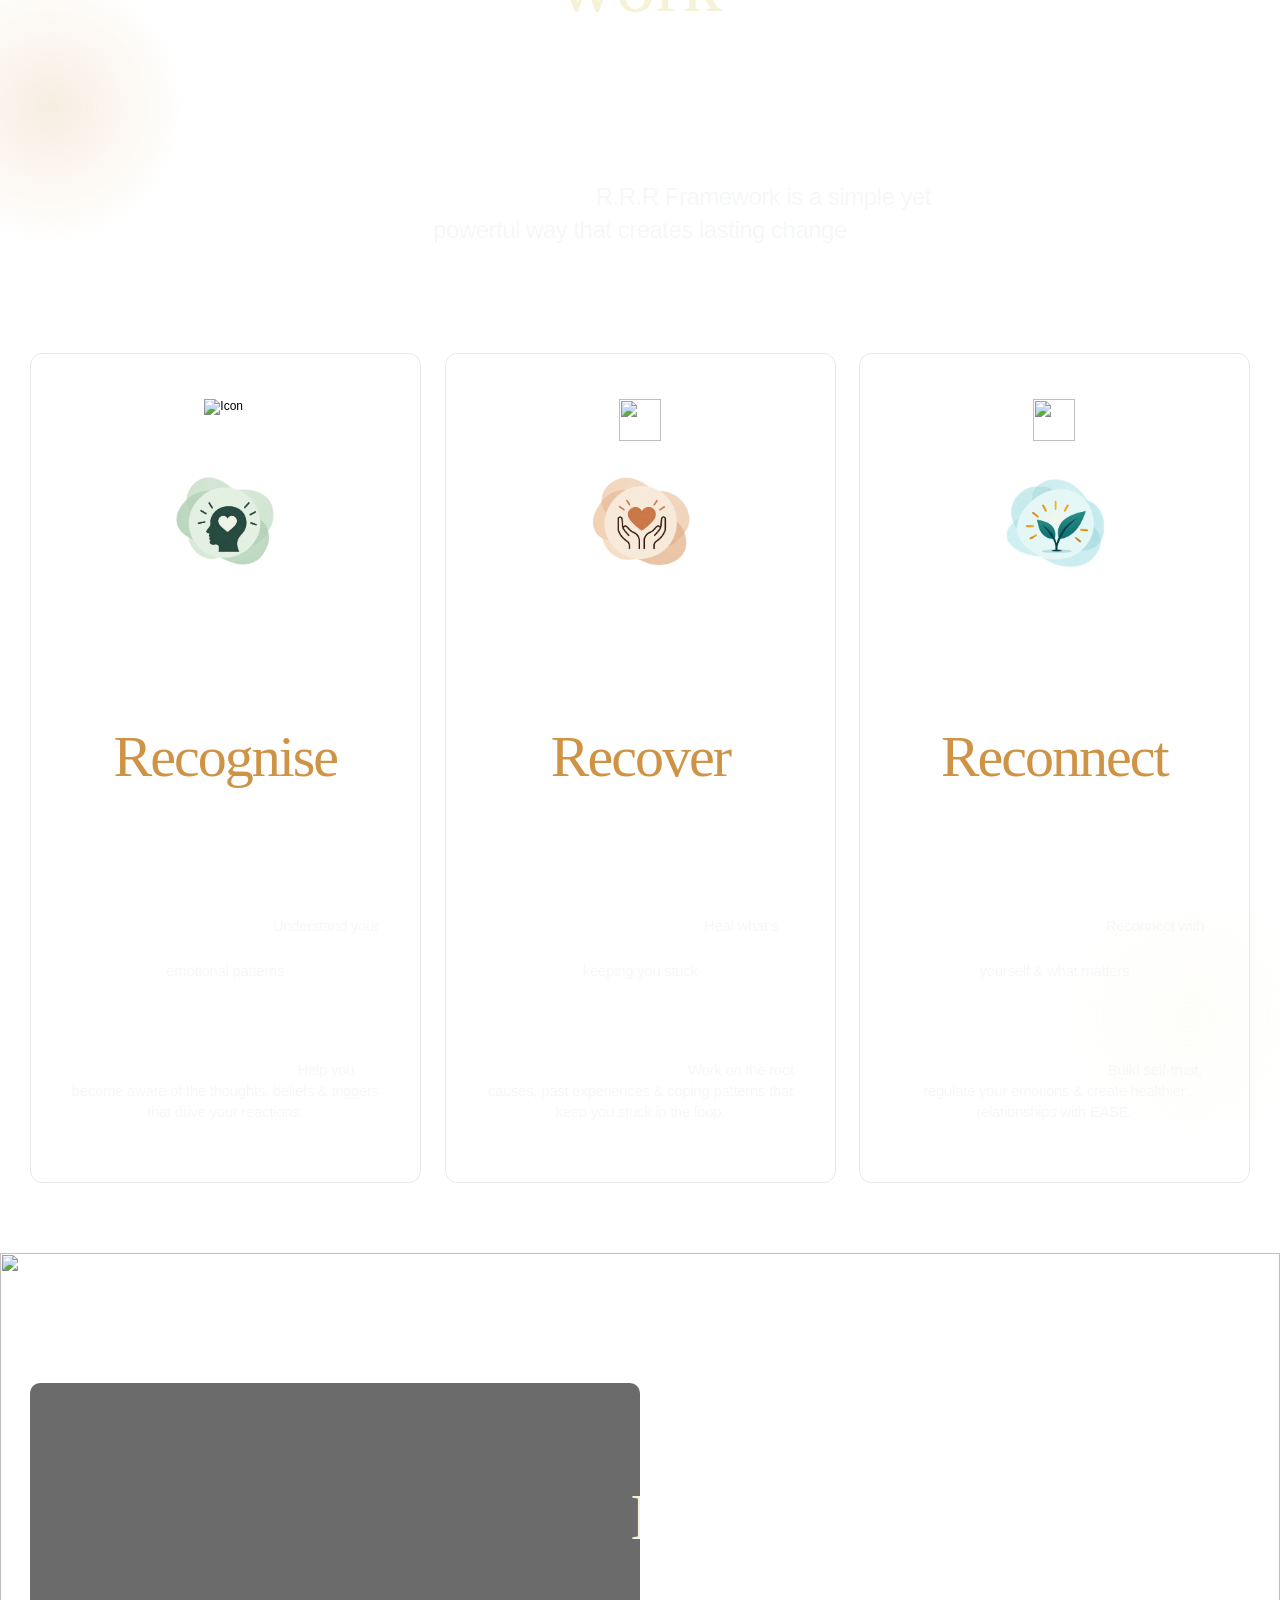
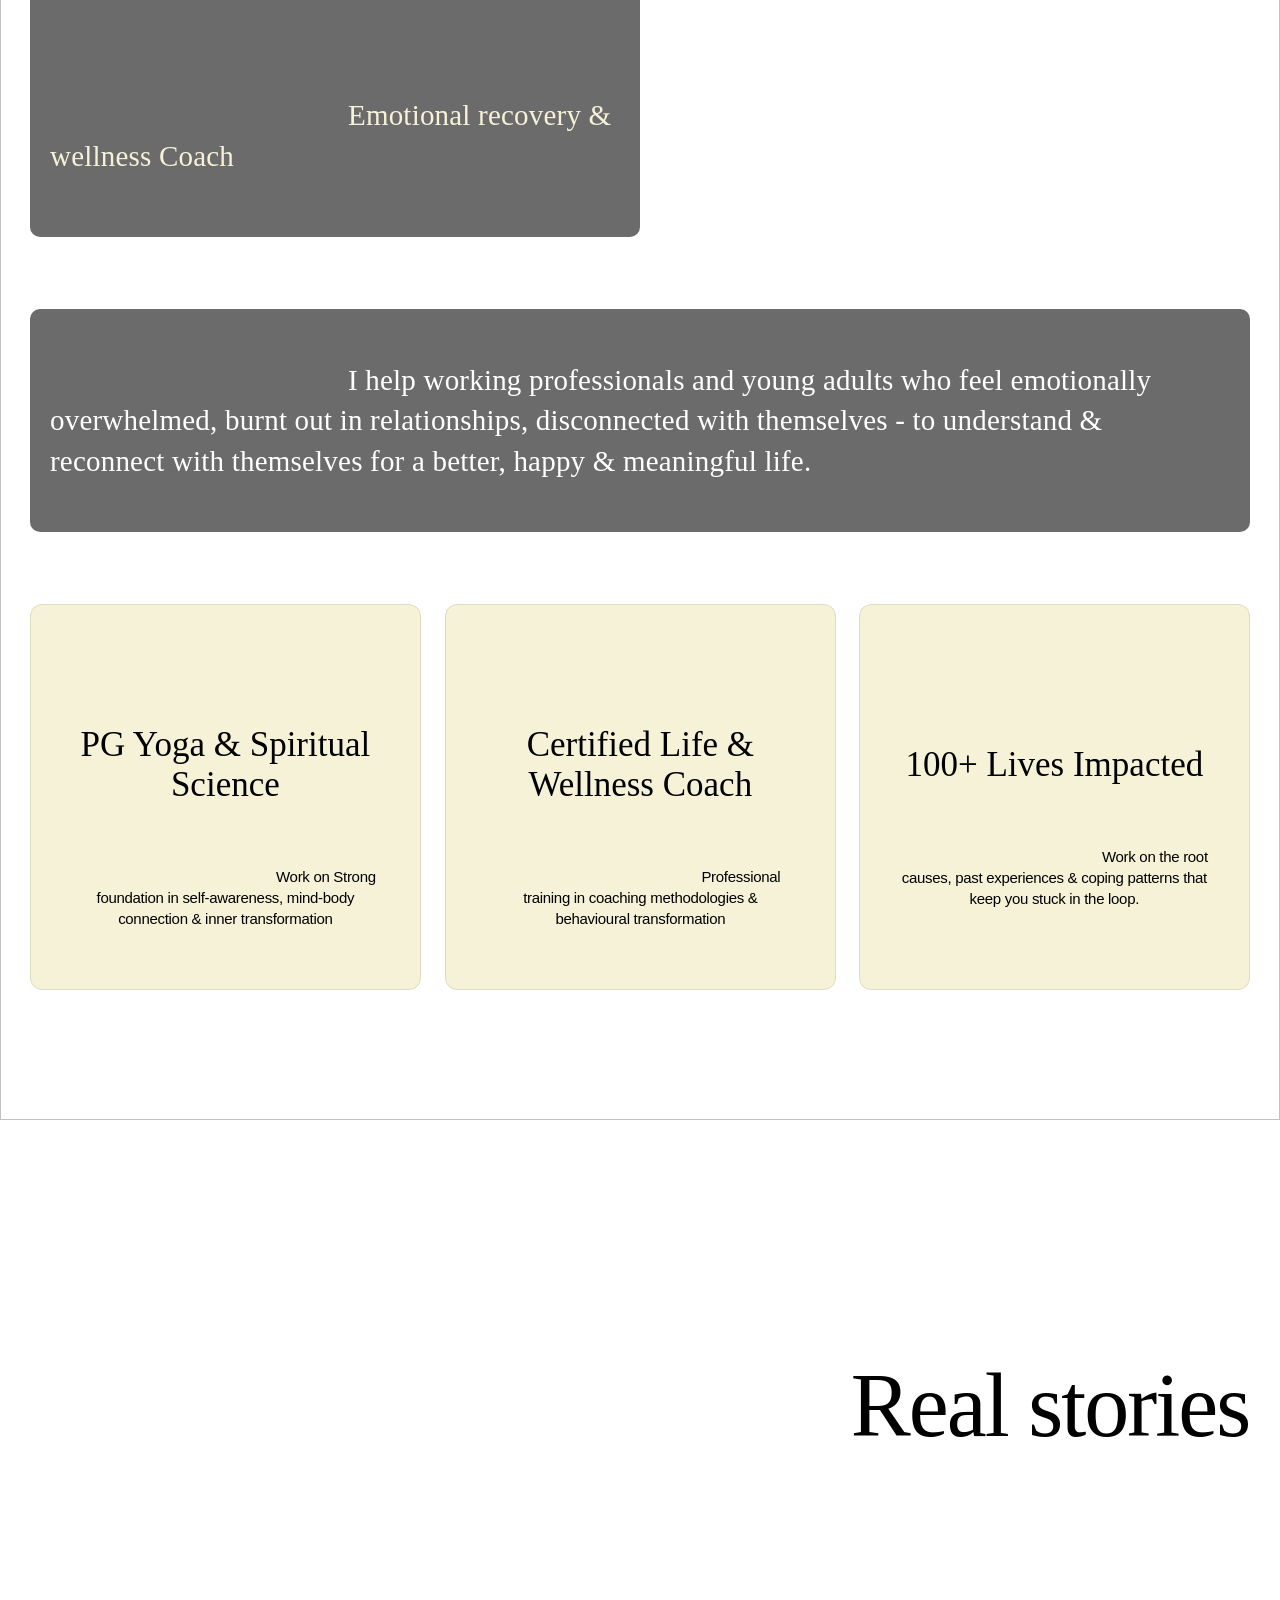
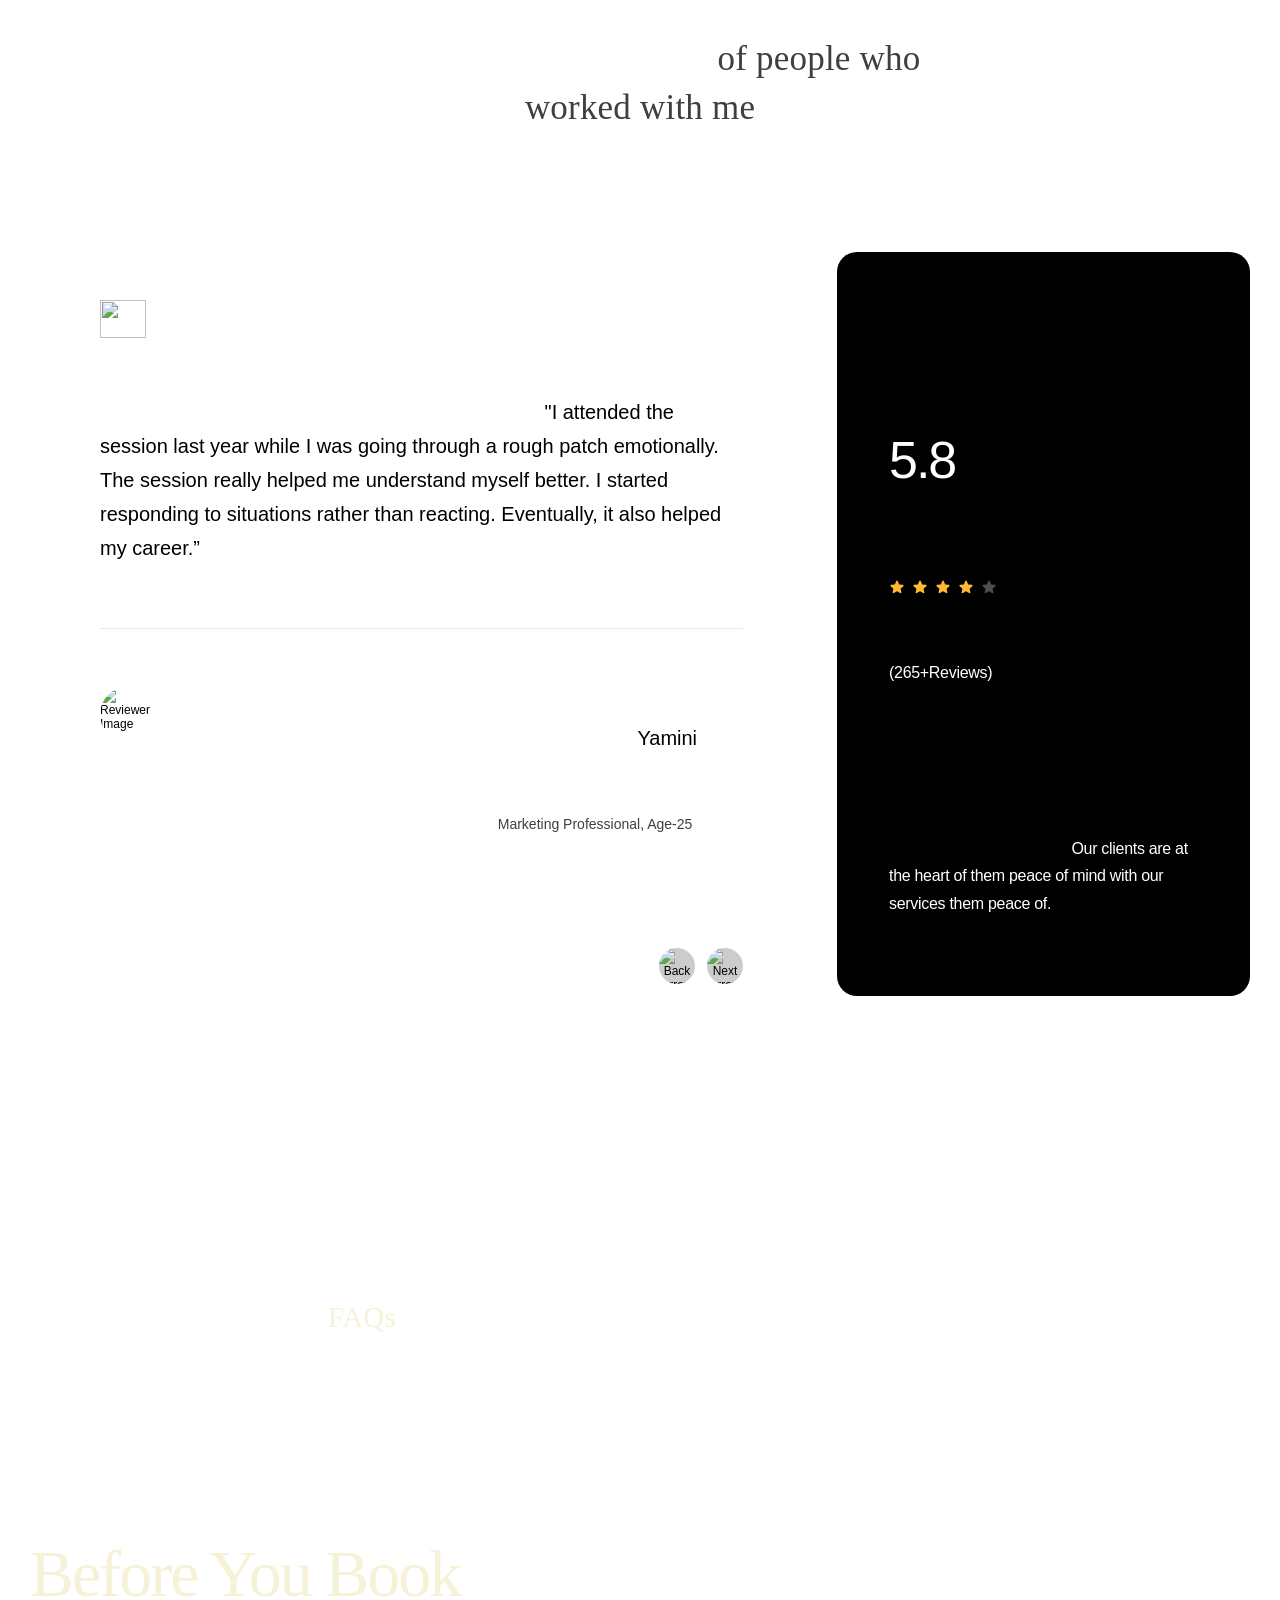
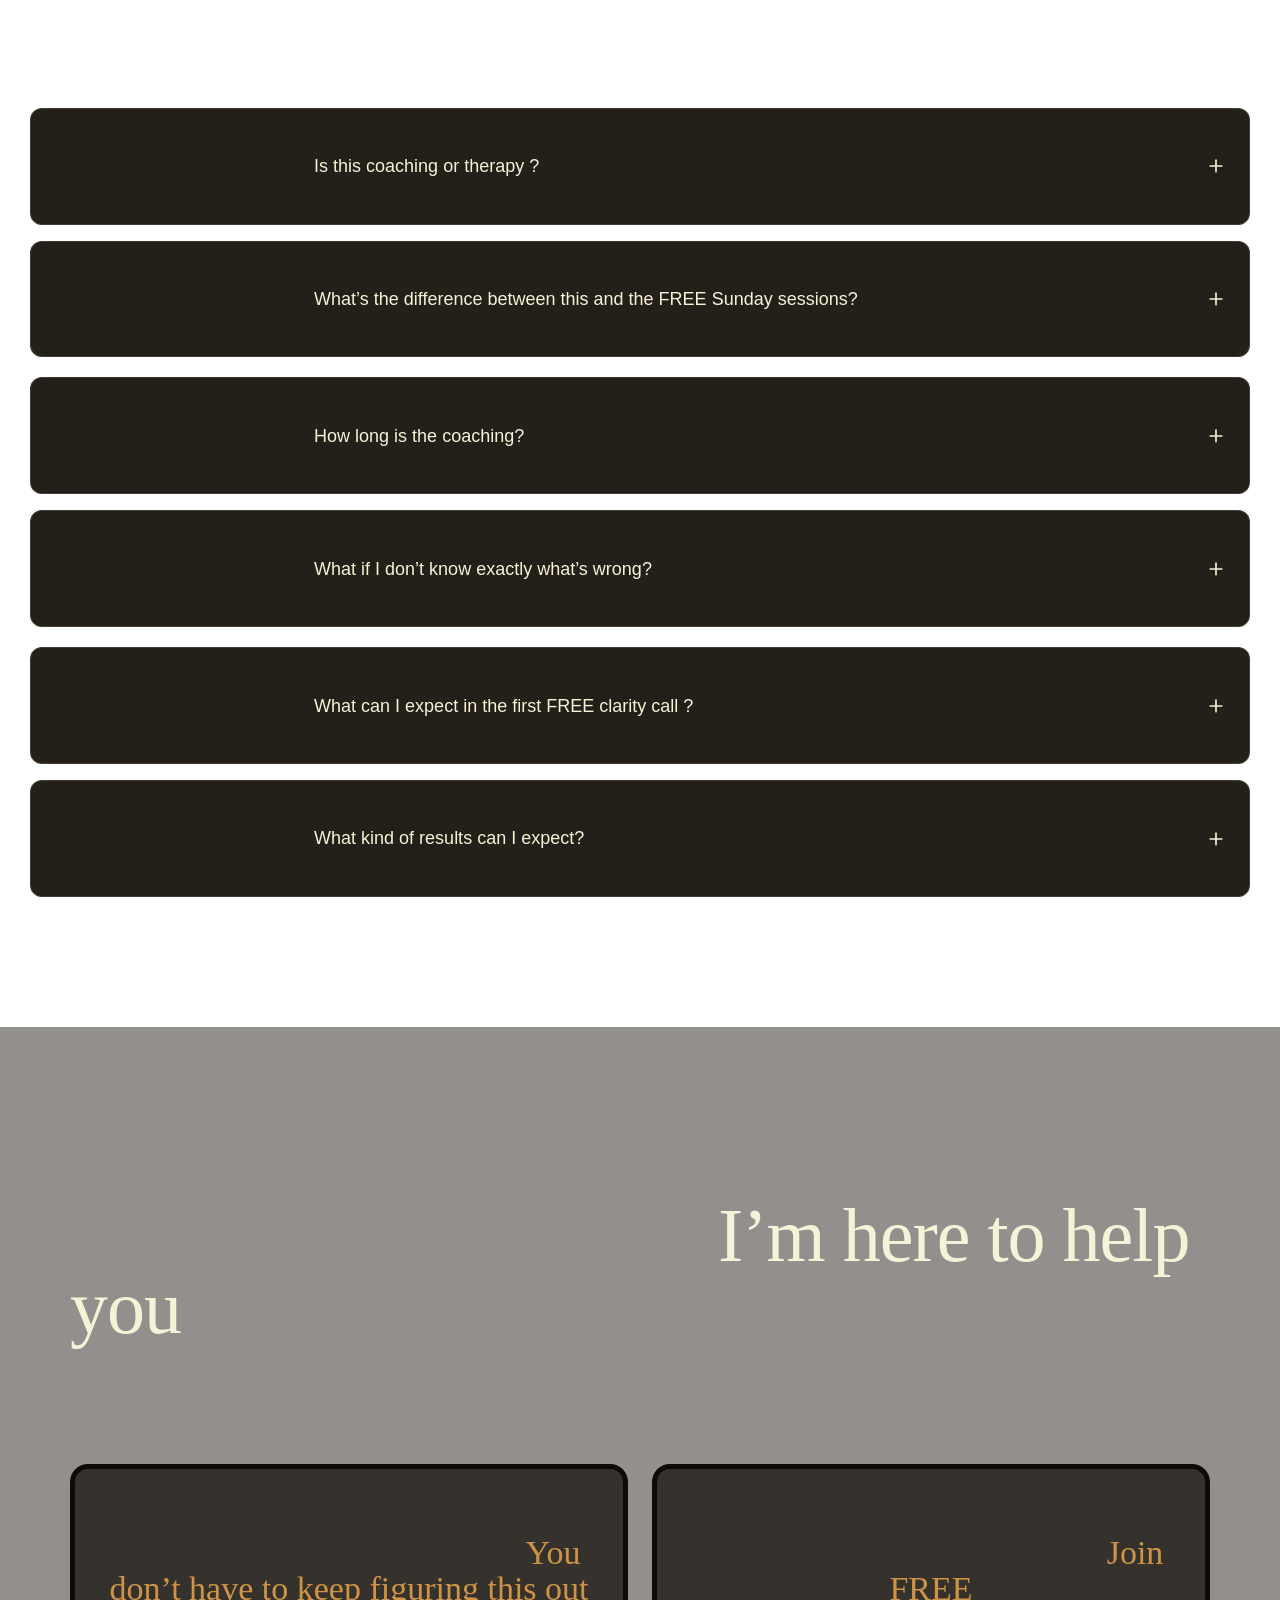
==== commit 8d8be143: "All changes made" ====
--- a/index.html
+++ b/index.html
@@ -29,7 +29,7 @@
         <link rel="stylesheet" href="./css/fonts.css">
         <link rel="stylesheet" href="./css/framer.css" data-framer-css-ssr-minified="" data-framer-components="framer-lib-cursors-host framer-DM7XY PropertyOverrides framer-Kj9Tz framer-n6xFs framer-lib-combinedCSSRules framer-DgToN framer-l6c3b framer-jsD8U framer-tnOF5 framer-7reqs framer-fD7rN framer-UwP8R framer-B0nf4 framer-DDVgL framer-K11hZ framer-bNwvq framer-ae6BA framer-Tu4V5 framer-Ueil3">
         <link rel="stylesheet" href="./css/breakpoints.css">
-        <link rel="stylesheet" href="./css/nce-computed.css">
+        <link rel="stylesheet" href="./css/nce-computed.css?v=21">
         <style type="text/css" data-framer-css="true">
         </style>
     </head>
@@ -122,7 +122,7 @@
                                         </div>
                                         <div class="framer-46tpku" data-framer-component-type="RichTextContainer" style="transform: none;">
                                             <h3 dir="auto" class="framer-text" style="--font-selector: R0Y7RE0gU2VyaWYgRGlzcGxheS1yZWd1bGFy; --framer-font-family: &quot;DM Serif Display&quot;, &quot;DM Serif Display Placeholder&quot;, serif; --framer-font-open-type-features: 'blwf' on, 'cv09' on, 'cv03' on, 'cv04' on, 'cv11' on; --framer-font-size: 35px; --framer-letter-spacing: 0.2px; --framer-line-height: 1.4em; --framer-text-color: var(--token-97797035-d29a-46c3-9e6d-9bcb99b42a75, rgb(246, 247, 249));">
-                                                Stop letting your emotions run your life, career &amp; relationships
+                                                Stop Letting People &amp; Situations Control How You Feel.
                                             </h3>
                                         </div>
                                     </div>
@@ -316,18 +316,19 @@
                                             <div class="framer-1ysqt1x" data-border="true" data-framer-appear-id="1ysqt1x" data-framer-name="Single Faq" data-highlight="true" tabindex="0" style="--border-bottom-width: 1px; --border-color: rgba(61, 63, 64, 0); --border-left-width: 0px; --border-right-width: 0px; --border-style: solid; --border-top-width: 0px; background-color: rgba(0, 0, 0, 0.25); will-change: transform; border-radius: 8px; opacity: 1; transform: none;background:rgba(0, 0, 0, 0.25) none repeat scroll 0% 0% / auto padding-box border-box;gap:6px;row-gap:6px;column-gap:6px" data-nce-scroll="true" data-nce-scroll-duration="400">
                                                 <div class="framer-nar4bk" style="opacity: 1;">
                                                     <div data-framer-background-image-wrapper="true" style="position: absolute; border-radius: inherit; corner-shape: inherit; inset: 0px;">
-                                                        <img decoding="auto" width="102" height="90" src="https://framerusercontent.com/images/pWy2v5v4gbsZZ4a1nlHwcGUdVg.png?width=102&amp;height=90" alt="" style="display: block; width: 100%; height: 100%; border-radius: inherit; corner-shape: inherit; object-position: center center; object-fit: cover;" loading="lazy">
+                                                        <img decoding="auto" width="102" height="90" src="https://framerusercontent.com/images/pWy2v5v4gbsZZ4a1nlHwcGUdVg.png?width=102&amp;height=90" alt="" style="display:none" loading="lazy">
+                                                        <img class="nce-problem-icon" src="./images/icons/expression-problem.png" alt="Expression Problem" decoding="async">
                                                     </div>
                                                 </div>
                                                 <div class="framer-245y4b" data-framer-name="Text" style="opacity: 1;gap:17px;row-gap:17px;column-gap:17px">
                                                     <div class="framer-xkg8tx" data-framer-component-type="RichTextContainer" style="transform:none;opacity:1" data-nce-sid="dher0h">
                                                         <h4 class="framer-text framer-styles-preset-17ggrb1" data-styles-preset="Mmqtm9ibE" dir="auto" style="--framer-text-color: var(--extracted-1eung3n, var(--token-102cf249-48c3-45f7-99a2-b5ef88eeca5f, rgb(255, 255, 255)));">
-                                                            Overthinking
+                                                            “I don’t understand what I’m feeling.”
                                                         </h4>
                                                     </div>
                                                     <div class="framer-1smepc6" data-framer-component-type="RichTextContainer" style="transform:none;opacity:1" data-nce-sid="1p5hkdn">
                                                         <p class="framer-text framer-styles-preset-4slum6" data-styles-preset="t1s5nMWzn" dir="auto" style="--framer-text-color: var(--extracted-r6o4lv, var(--token-102cf249-48c3-45f7-99a2-b5ef88eeca5f, rgb(255, 255, 255)));">
-                                                            You replay conversations long after they happen.
+                                                            You feel emotionally confused, stuck, or overwhelmed and don’t know what’s really going on inside.
                                                         </p>
                                                     </div>
                                                 </div>
@@ -335,18 +336,19 @@
                                             <div class="framer-1exogmw" data-border="true" data-framer-appear-id="1exogmw" data-framer-name="Single Faq" data-highlight="true" tabindex="0" style="--border-bottom-width: 1px; --border-color: rgba(61, 63, 64, 0); --border-left-width: 0px; --border-right-width: 0px; --border-style: solid; --border-top-width: 0px; background-color: rgba(0, 0, 0, 0.25); will-change: transform; border-radius: 8px; opacity: 1; transform: none;background:rgba(0, 0, 0, 0.25) none repeat scroll 0% 0% / auto padding-box border-box;gap:6px;row-gap:6px;column-gap:6px" data-nce-scroll="true" data-nce-scroll-duration="400">
                                                 <div class="framer-1v96hmk" style="opacity: 1;">
                                                     <div data-framer-background-image-wrapper="true" style="position: absolute; border-radius: inherit; corner-shape: inherit; inset: 0px;">
-                                                        <img decoding="auto" loading="lazy" width="97" height="66" src="https://framerusercontent.com/images/AQ3t1CsccvRl9icwSRSHSQalqk.png?width=97&amp;height=66" alt="" style="display: block; width: 100%; height: 100%; border-radius: inherit; corner-shape: inherit; object-position: center center; object-fit: cover;">
+                                                        <img decoding="auto" loading="lazy" width="97" height="66" src="https://framerusercontent.com/images/AQ3t1CsccvRl9icwSRSHSQalqk.png?width=97&amp;height=66" alt="" style="display:none">
+                                                        <img class="nce-problem-icon" src="./images/icons/self-doubt-problem.png" alt="Self-Doubt Problem" decoding="async">
                                                     </div>
                                                 </div>
                                                 <div class="framer-1bqtjcy" data-framer-name="Text" style="opacity: 1;gap:17px;row-gap:17px;column-gap:17px">
                                                     <div class="framer-1xqzcie" data-framer-component-type="RichTextContainer" style="transform:none;opacity:1" data-nce-sid="dher0h">
                                                         <h4 class="framer-text framer-styles-preset-17ggrb1" data-styles-preset="Mmqtm9ibE" dir="auto" style="--framer-text-color: var(--extracted-1eung3n, var(--token-102cf249-48c3-45f7-99a2-b5ef88eeca5f, rgb(255, 255, 255)));">
-                                                            Emotionally drained or suppressed
+                                                            “I don’t feel good enough.”
                                                         </h4>
                                                     </div>
                                                     <div class="framer-1vbl59k" data-framer-component-type="RichTextContainer" style="transform:none;opacity:1" data-nce-sid="1p5hkdn">
                                                         <p class="framer-text framer-styles-preset-4slum6" data-styles-preset="t1s5nMWzn" dir="auto" style="--framer-text-color: var(--extracted-r6o4lv, var(--token-102cf249-48c3-45f7-99a2-b5ef88eeca5f, rgb(255, 255, 255)));">
-                                                            People or situations drain you out. Couldn’t express yourself and your emotions.
+                                                            You often question yourself, fear judgment and feel like you’re not enough no matter what you do.
                                                         </p>
                                                     </div>
                                                 </div>
@@ -354,18 +356,19 @@
                                             <div class="framer-pkjp49" data-border="true" data-framer-appear-id="pkjp49" data-framer-name="Single Faq" data-highlight="true" tabindex="0" style="--border-bottom-width: 1px; --border-color: rgba(61, 63, 64, 0); --border-left-width: 0px; --border-right-width: 0px; --border-style: solid; --border-top-width: 0px; background-color: rgba(0, 0, 0, 0.25); will-change: transform; border-radius: 8px; opacity: 1; transform: none;background:rgba(0, 0, 0, 0.25) none repeat scroll 0% 0% / auto padding-box border-box;gap:6px;row-gap:6px;column-gap:6px" data-nce-scroll="true" data-nce-scroll-duration="400">
                                                 <div class="framer-3igt10" style="opacity: 1;">
                                                     <div data-framer-background-image-wrapper="true" style="position: absolute; border-radius: inherit; corner-shape: inherit; inset: 0px;">
-                                                        <img decoding="auto" loading="lazy" width="80" height="75" src="https://framerusercontent.com/images/37gidjsrnweaNytrjrJagTJ5pQ.png?width=80&amp;height=75" alt="" style="display: block; width: 100%; height: 100%; border-radius: inherit; corner-shape: inherit; object-position: center center; object-fit: cover;">
+                                                        <img decoding="auto" loading="lazy" width="80" height="75" src="https://framerusercontent.com/images/37gidjsrnweaNytrjrJagTJ5pQ.png?width=80&amp;height=75" alt="" style="display:none">
+                                                        <img class="nce-problem-icon" src="./images/icons/holding-on-problem.png" alt="Holding-On Problem" decoding="async">
                                                     </div>
                                                 </div>
                                                 <div class="framer-15ytmo0" data-framer-name="Text" style="opacity: 1;gap:17px;row-gap:17px;column-gap:17px">
                                                     <div class="framer-1eq4vka" data-framer-component-type="RichTextContainer" style="transform:none;opacity:1" data-nce-sid="dher0h">
                                                         <h4 class="framer-text framer-styles-preset-17ggrb1" data-styles-preset="Mmqtm9ibE" dir="auto" style="--framer-text-color: var(--extracted-1eung3n, var(--token-102cf249-48c3-45f7-99a2-b5ef88eeca5f, rgb(255, 255, 255)));">
-                                                            Communication struggles in relationships
+                                                            “I can’t let go.”
                                                         </h4>
                                                     </div>
                                                     <div class="framer-itfx4y" data-framer-component-type="RichTextContainer" style="transform:none;opacity:1" data-nce-sid="1p5hkdn">
                                                         <p class="framer-text framer-styles-preset-4slum6" data-styles-preset="t1s5nMWzn" dir="auto" style="--framer-text-color: var(--extracted-r6o4lv, var(--token-102cf249-48c3-45f7-99a2-b5ef88eeca5f, rgb(255, 255, 255)));">
-                                                            You find it hard to express and make things go wrong with your communciation.
+                                                            You’re holding on to past experiences, emotions or people that still affect your present.
                                                         </p>
                                                     </div>
                                                 </div>
@@ -373,18 +376,39 @@
                                             <div class="framer-1elg7l7" data-border="true" data-framer-appear-id="1elg7l7" data-framer-name="Single Faq" data-highlight="true" tabindex="0" style="--border-bottom-width: 1px; --border-color: rgba(61, 63, 64, 0); --border-left-width: 0px; --border-right-width: 0px; --border-style: solid; --border-top-width: 0px; background-color: rgba(0, 0, 0, 0.25); will-change: transform; border-radius: 8px; opacity: 1; transform: none;background:rgba(0, 0, 0, 0.25) none repeat scroll 0% 0% / auto padding-box border-box;gap:6px;row-gap:6px;column-gap:6px" data-nce-scroll="true" data-nce-scroll-duration="400">
                                                 <div class="framer-1hb11a" style="opacity: 1;">
                                                     <div data-framer-background-image-wrapper="true" style="position: absolute; border-radius: inherit; corner-shape: inherit; inset: 0px;">
-                                                        <img decoding="auto" loading="lazy" width="73" height="62" src="https://framerusercontent.com/images/edohnPSmz8FzdEow9t6EdpRGiHI.png?width=73&amp;height=62" alt="" style="display: block; width: 100%; height: 100%; border-radius: inherit; corner-shape: inherit; object-position: center center; object-fit: cover;">
+                                                        <img decoding="auto" loading="lazy" width="73" height="62" src="https://framerusercontent.com/images/edohnPSmz8FzdEow9t6EdpRGiHI.png?width=73&amp;height=62" alt="" style="display:none">
+                                                        <img class="nce-problem-icon" src="./images/icons/identity-problem.png" alt="Identity Problem" decoding="async">
                                                     </div>
                                                 </div>
                                                 <div class="framer-1w4p4mb" data-framer-name="Text" style="opacity: 1;gap:17px;row-gap:17px;column-gap:17px">
                                                     <div class="framer-4hajpp" data-framer-component-type="RichTextContainer" style="transform:none;opacity:1" data-nce-sid="dher0h">
                                                         <h4 class="framer-text framer-styles-preset-17ggrb1" data-styles-preset="Mmqtm9ibE" dir="auto" style="--framer-text-color: var(--extracted-1eung3n, var(--token-102cf249-48c3-45f7-99a2-b5ef88eeca5f, rgb(255, 255, 255)));">
-                                                            Lost Yourself in repeated patterns
+                                                            “I don’t know who I am anymore.”
                                                         </h4>
                                                     </div>
                                                     <div class="framer-hhsw7t" data-framer-component-type="RichTextContainer" style="transform:none;opacity:1" data-nce-sid="1p5hkdn">
                                                         <p class="framer-text framer-styles-preset-4slum6" data-styles-preset="t1s5nMWzn" dir="auto" style="--framer-text-color: var(--extracted-r6o4lv, var(--token-102cf249-48c3-45f7-99a2-b5ef88eeca5f, rgb(255, 255, 255)));">
-                                                            The same kind of problems in relationships, emotions keep coming back.
+                                                            You feel lost, unsure about your direction and disconnected from your true self.
+                                                        </p>
+                                                    </div>
+                                                </div>
+                                            </div>
+                                            <div class="framer-1elg7l7 nce-problem-05" data-border="true" data-framer-name="Single Faq" data-highlight="true" tabindex="0" style="--border-bottom-width: 1px; --border-color: rgba(61, 63, 64, 0); --border-left-width: 0px; --border-right-width: 0px; --border-style: solid; --border-top-width: 0px; background-color: rgba(0, 0, 0, 0.25); will-change: transform; border-radius: 8px; opacity: 1; transform: none;background:rgba(0, 0, 0, 0.25) none repeat scroll 0% 0% / auto padding-box border-box;gap:6px;row-gap:6px;column-gap:6px" data-nce-scroll="true" data-nce-scroll-duration="400">
+                                                <div class="framer-1hb11a" style="opacity: 1;">
+                                                    <div data-framer-background-image-wrapper="true" style="position: absolute; border-radius: inherit; corner-shape: inherit; inset: 0px;">
+                                                        <img decoding="auto" loading="lazy" width="73" height="62" src="https://framerusercontent.com/images/edohnPSmz8FzdEow9t6EdpRGiHI.png?width=73&amp;height=62" alt="" style="display:none">
+                                                        <img class="nce-problem-icon" src="./images/icons/loneliness-problem.png" alt="Loneliness Problem" decoding="async">
+                                                    </div>
+                                                </div>
+                                                <div class="framer-1w4p4mb" data-framer-name="Text" style="opacity: 1;gap:17px;row-gap:17px;column-gap:17px">
+                                                    <div class="framer-4hajpp" data-framer-component-type="RichTextContainer" style="transform:none;opacity:1" data-nce-sid="dher0h">
+                                                        <h4 class="framer-text framer-styles-preset-17ggrb1" data-styles-preset="Mmqtm9ibE" dir="auto" style="--framer-text-color: var(--extracted-1eung3n, var(--token-102cf249-48c3-45f7-99a2-b5ef88eeca5f, rgb(255, 255, 255)));">
+                                                            “I don’t feel connected.”
+                                                        </h4>
+                                                    </div>
+                                                    <div class="framer-hhsw7t" data-framer-component-type="RichTextContainer" style="transform:none;opacity:1" data-nce-sid="1p5hkdn">
+                                                        <p class="framer-text framer-styles-preset-4slum6" data-styles-preset="t1s5nMWzn" dir="auto" style="--framer-text-color: var(--extracted-r6o4lv, var(--token-102cf249-48c3-45f7-99a2-b5ef88eeca5f, rgb(255, 255, 255)));">
+                                                            You feel alone, even when surrounded by people, and find it difficult to build or maintain meaningful connections.
                                                         </p>
                                                     </div>
                                                 </div>
@@ -427,15 +451,10 @@
                             </div>
                         </div>
                         <div class="framer-e3fpdo" data-framer-name="Container" data-nce-sid="1bdmgxz">
-                            <div class="framer-124us7i" style="will-change: transform; height: auto; aspect-ratio: 1.50244 / 1; opacity: 1; transform: none;" data-nce-scroll="true">
-                                <div data-framer-background-image-wrapper="true" style="position: absolute; border-radius: inherit; corner-shape: inherit; inset: 0px;">
-                                    <img decoding="auto" loading="lazy" width="1537" height="1023" sizes="470px" srcset="https://framerusercontent.com/images/qdd0aWrNol5HQ53K1f59wiSZC0.png?scale-down-to=512&amp;width=1537&amp;height=1023 512w, https://framerusercontent.com/images/qdd0aWrNol5HQ53K1f59wiSZC0.png?scale-down-to=1024&amp;width=1537&amp;height=1023 1024w, https://framerusercontent.com/images/qdd0aWrNol5HQ53K1f59wiSZC0.png?width=1537&amp;height=1023 1537w" src="https://framerusercontent.com/images/qdd0aWrNol5HQ53K1f59wiSZC0.png?width=1537&amp;height=1023" alt="Service Image" style="display: block; width: 100%; height: 100%; border-radius: inherit; corner-shape: inherit; object-position: center center; object-fit: cover;">
-                                </div>
-                            </div>
                             <div class="framer-w45so1" data-framer-name="Content" style="will-change: transform; opacity: 1; transform: none;gap:10px;row-gap:10px;column-gap:10px" data-nce-scroll="true">
                                 <div class="framer-1n7es6z" data-framer-name="Title" style="gap:24px;row-gap:24px;column-gap:24px">
                                     <div class="framer-15ouef9" data-framer-component-type="RichTextContainer" style="transform: none;">
-                                        <h1 dir="auto" class="framer-text" style="--font-selector: R0Y7RE0gU2VyaWYgVGV4dC1yZWd1bGFy; --framer-font-family: &quot;DM Serif Text&quot;, &quot;DM Serif Text Placeholder&quot;, serif; --framer-font-open-type-features: 'blwf' on, 'cv09' on, 'cv03' on, 'cv04' on, 'cv11' on; --framer-font-size: 56px; --framer-letter-spacing: -2px; --framer-line-height: 1.15em; --framer-text-color: rgb(206, 147, 69);">
+                                        <h1 dir="auto" class="framer-text" style="--font-selector: R0Y7RE0gU2VyaWYgVGV4dC1yZWd1bGFy; --framer-font-family: &quot;DM Serif Text&quot;, &quot;DM Serif Text Placeholder&quot;, serif; --framer-font-open-type-features: 'blwf' on, 'cv09' on, 'cv03' on, 'cv04' on, 'cv11' on; --framer-font-size: 62px; --framer-letter-spacing: -2px; --framer-line-height: 1.15em; --framer-text-alignment: center; --framer-text-color: rgb(206, 147, 69);">
                                             90-days, 1:1, Direct access to Nikhil
                                         </h1>
                                     </div>
@@ -548,7 +567,7 @@
                                         <div class="framer-10cz8mt" data-framer-name="Icon" style="border-radius: 14px; opacity: 1;gap:10px;row-gap:10px;column-gap:10px">
                                             <div class="framer-ow3852" style="opacity: 1;">
                                                 <div data-framer-background-image-wrapper="true" style="position: absolute; border-radius: inherit; corner-shape: inherit; inset: 0px;">
-                                                    <img decoding="auto" width="512" height="512" src="https://framerusercontent.com/images/WOd6DMROGTbZLllG2vn3dJYwL6k.png?width=512&amp;height=512" alt="Icon" style="display: block; width: 100%; height: 100%; border-radius: inherit; corner-shape: inherit; object-position: center center; object-fit: cover;" loading="lazy">
+                                                    <img decoding="auto" width="512" height="512" src="https://framerusercontent.com/images/WOd6DMROGTbZLllG2vn3dJYwL6k.png?width=512&amp;height=512" alt="Icon" style="display: block; width: 100%; height: 100%; border-radius: inherit; object-position: center center; object-fit: cover;" loading="lazy">
                                                 </div>
                                             </div>
                                         </div>
@@ -576,7 +595,7 @@
                                         <div class="framer-10cz8mt" data-framer-name="Icon" style="border-radius: 14px; opacity: 1;gap:10px;row-gap:10px;column-gap:10px">
                                             <div class="framer-ow3852" style="opacity: 1;">
                                                 <div data-framer-background-image-wrapper="true" style="position: absolute; border-radius: inherit; corner-shape: inherit; inset: 0px;">
-                                                    <img decoding="auto" width="512" height="512" src="https://framerusercontent.com/images/nuZeGc5UKHcwa74STGZOd0arew.png?width=512&amp;height=512" alt="" style="display: block; width: 100%; height: 100%; border-radius: inherit; corner-shape: inherit; object-position: center center; object-fit: cover;" loading="lazy">
+                                                    <img decoding="auto" width="512" height="512" src="https://framerusercontent.com/images/nuZeGc5UKHcwa74STGZOd0arew.png?width=512&amp;height=512" alt="" style="display: block; width: 100%; height: 100%; border-radius: inherit; object-position: center center; object-fit: cover;" loading="lazy">
                                                 </div>
                                             </div>
                                         </div>
@@ -604,7 +623,7 @@
                                         <div class="framer-10cz8mt" data-framer-name="Icon" style="border-radius: 14px; opacity: 1;gap:10px;row-gap:10px;column-gap:10px">
                                             <div class="framer-ow3852" style="opacity: 1;">
                                                 <div data-framer-background-image-wrapper="true" style="position: absolute; border-radius: inherit; corner-shape: inherit; inset: 0px;">
-                                                    <img decoding="auto" width="512" height="512" src="https://framerusercontent.com/images/Q81iU9LBmlyMBqw5mo3iFoxDqYU.png?width=512&amp;height=512" alt="" style="display: block; width: 100%; height: 100%; border-radius: inherit; corner-shape: inherit; object-position: center center; object-fit: cover;" loading="lazy">
+                                                    <img decoding="auto" width="512" height="512" src="https://framerusercontent.com/images/Q81iU9LBmlyMBqw5mo3iFoxDqYU.png?width=512&amp;height=512" alt="" style="display: block; width: 100%; height: 100%; border-radius: inherit; object-position: center center; object-fit: cover;" loading="lazy">
                                                 </div>
                                             </div>
                                         </div>
@@ -676,7 +695,7 @@
                                         <div class="framer-2j6d0h" data-framer-name="Text" style="opacity: 1;">
                                             <div class="framer-ybovhd" data-framer-component-type="RichTextContainer" style="transform:none;opacity:1" data-nce-sid="avziho">
                                                 <h1 dir="auto" class="framer-text" style="--font-selector: R0Y7RE0gU2VyaWYgVGV4dC1yZWd1bGFy; --framer-font-family: &quot;DM Serif Text&quot;, &quot;DM Serif Text Placeholder&quot;, serif; --framer-font-open-type-features: 'blwf' on, 'cv09' on, 'cv03' on, 'cv04' on, 'cv11' on; --framer-font-size: 35px; --framer-letter-spacing: 0px; --framer-line-height: 1.15em; --framer-text-alignment: center; --framer-text-color: var(--extracted-gdpscs, var(--token-c0f63a3a-948b-4b0c-947e-db4abc177174, rgb(0, 0, 0)));">
-                                                    ICBI Certified Life &amp; Wellness Coach
+                                                    Certified Life &amp; Wellness Coach
                                                 </h1>
                                             </div>
                                             <div class="framer-uvyusy" data-framer-component-type="RichTextContainer" style="transform:none;opacity:1" data-nce-sid="8i78rr">
@@ -1367,7 +1386,7 @@
                                         </div>
                                     </div>
                                     <div class="framer-f59ycg-container">
-                                        <a class="framer-DgToN framer-pjxk2 framer-F0tVf framer-zKiAU framer-1jaczru framer-v-1jaczru framer-1gxybrw" data-framer-name="Desktop" href="https://www.leapgrowthsacademy.com/ease_landing.html" target="_blank" style="opacity:1" data-nce-sid="h05e2t">
+                                        <a class="framer-DgToN framer-pjxk2 framer-F0tVf framer-zKiAU framer-1jaczru framer-v-1jaczru framer-1gxybrw" data-framer-name="Desktop" href="https://www.easewithnikhil.com/ease_landing.html" target="_blank" style="opacity:1" data-nce-sid="h05e2t">
                                             <div class="framer-178cdm9" data-framer-component-type="RichTextContainer" style="transform:none;opacity:1" data-nce-sid="14jblm0">
                                                 <p class="framer-text framer-styles-preset-4slum6" data-styles-preset="t1s5nMWzn" style="--framer-text-color: var(--extracted-r6o4lv, var(--token-102cf249-48c3-45f7-99a2-b5ef88eeca5f, rgb(255, 255, 255)));">
                                                     Get in touch
@@ -1491,46 +1510,73 @@
                             <script>window.__NCE_PAGE__ = { path: "/", root: "./" };</script>
                             <script src="./js/nce-runtime.js"></script>
                             <script src="./js/whatsapp.js"></script>
+                            <script src="./js/site-content.js?v=21"></script>
                             <script>
                                 (function () {
                                     var LINKS = [
-                                        { name: "Instagram", href: "https://www.instagram.com/nikhil_leap/", blank: true },
-                                        { name: "Email", href: "mailto:connectwith@nikhileap.com", blank: false },
-                                        { name: "Phone", href: "tel:+919703318999", blank: false }
+                                        { name: "Instagram", href: "https://www.instagram.com/nikhil_leap/", blank: true, label: "@nikhil_leap" },
+                                        { name: "Email", href: "mailto:connect@easewithnikhil.com", blank: false, label: "connect@easewithnikhil.com" },
+                                        { name: "Phone", href: "tel:+919703318999", blank: false, label: "+91-9703318999" }
                                     ];
                                     var WRAP = "display:flex;align-items:center;gap:10px;color:inherit;text-decoration:none;cursor:pointer;pointer-events:auto;position:relative;z-index:5";
+                                    function setHref(el, item) {
+                                        el.setAttribute("href", item.href);
+                                        if (item.blank) {
+                                            el.setAttribute("target", "_blank");
+                                            el.setAttribute("rel", "noopener noreferrer");
+                                        }
+                                    }
+                                    function setLabel(row, item) {
+                                        if (!item.label) return;
+                                        var p = row.querySelector("p");
+                                        if (p && p.textContent.replace(/\s+/g, " ").trim() !== item.label) {
+                                            p.textContent = item.label;
+                                        }
+                                    }
+                                    function contactRows(item) {
+                                        var rows = [];
+                                        document.querySelectorAll(".framer-1we1b5t [data-framer-name=\"" + item.name + "\"], [data-framer-name=\"Contact Details\"] [data-framer-name=\"" + item.name + "\"]").forEach(function (row) {
+                                            if (rows.indexOf(row) === -1) rows.push(row);
+                                        });
+                                        if (!rows.length && item.name === "Phone") {
+                                            document.querySelectorAll("a.framer-1xnu4w6").forEach(function (row) { rows.push(row); });
+                                        }
+                                        return rows;
+                                    }
                                     function applyOne(item) {
-                                        var row = document.querySelector('[data-framer-name="' + item.name + '"]');
-                                        if (!row) return;
-                                        if (row.tagName === "A") {
-                                            row.setAttribute("href", item.href);
-                                            if (item.blank) {
-                                                row.setAttribute("target", "_blank");
-                                                row.setAttribute("rel", "noopener noreferrer");
+                                        contactRows(item).forEach(function (row) {
+                                            setLabel(row, item);
+                                            if (row.tagName === "A") {
+                                                setHref(row, item);
+                                                return;
                                             }
-                                            return;
-                                        }
-                                        var inner = row.querySelector("a");
-                                        if (inner) {
-                                            inner.setAttribute("href", item.href);
-                                            if (item.blank) {
-                                                inner.setAttribute("target", "_blank");
-                                                inner.setAttribute("rel", "noopener noreferrer");
+                                            var inner = row.querySelector("a");
+                                            if (inner) {
+                                                setHref(inner, item);
+                                                return;
                                             }
-                                            return;
-                                        }
-                                        var a = document.createElement("a");
-                                        a.setAttribute("href", item.href);
-                                        if (item.blank) {
-                                            a.setAttribute("target", "_blank");
-                                            a.setAttribute("rel", "noopener noreferrer");
-                                        }
-                                        a.style.cssText = WRAP;
-                                        while (row.firstChild) a.appendChild(row.firstChild);
-                                        row.appendChild(a);
+                                            var a = document.createElement("a");
+                                            setHref(a, item);
+                                            a.style.cssText = WRAP;
+                                            while (row.firstChild) a.appendChild(row.firstChild);
+                                            row.appendChild(a);
+                                        });
+                                    }
+                                    var GET_IN_TOUCH = "https://www.easewithnikhil.com/ease_landing.html";
+                                    function ensureGetInTouch() {
+                                        document.querySelectorAll("a.framer-DgToN").forEach(function (btn) {
+                                            var t = ((btn.textContent || "").replace(/\s+/g, " ").trim());
+                                            if (!/Get in touch/i.test(t) && btn.getAttribute("data-nce-sid") !== "h05e2t") return;
+                                            if (btn.getAttribute("href") !== GET_IN_TOUCH) {
+                                                btn.setAttribute("href", GET_IN_TOUCH);
+                                            }
+                                            btn.setAttribute("target", "_blank");
+                                            btn.setAttribute("rel", "noopener noreferrer");
+                                        });
                                     }
                                     function ensure() {
                                         LINKS.forEach(applyOne);
+                                        ensureGetInTouch();
                                     }
                                     function bindCtaHover() {
                                         document.querySelectorAll("a.framer-DgToN").forEach(function (btn) {
--- a/css/nce-computed.css
+++ b/css/nce-computed.css
@@ -264,12 +264,15 @@
     pointer-events:none !important
 }
 
-html [data-framer-name="Instagram"],
-html [data-framer-name="Instagram"] a,
-html [data-framer-name="Email"],
-html [data-framer-name="Email"] a,
-html [data-framer-name="Phone"],
-html [data-framer-name="Phone"] a{
+html .framer-1we1b5t [data-framer-name="Instagram"],
+html .framer-1we1b5t [data-framer-name="Instagram"] a,
+html .framer-1we1b5t [data-framer-name="Email"],
+html .framer-1we1b5t [data-framer-name="Email"] a,
+html .framer-1we1b5t [data-framer-name="Phone"],
+html .framer-1we1b5t [data-framer-name="Phone"] a,
+html a.framer-1xnu4w6,
+html a.framer-6vlmyz,
+html a.framer-b3y19r{
     pointer-events:auto !important;
     cursor:pointer;
     position:relative;
@@ -316,3 +319,294 @@
 html .framer-DgToN[data-nce-sid="h05e2t"].hover .framer-text{
     --framer-text-color:var(--token-9fa21eb1-42a3-4c38-b373-a2df50689971, rgb(61, 63, 64))
 }
+
+/* 1–2. Hero title + wider description */
+html .framer-l6c3b .framer-46tpku{
+    max-width:920px !important;
+    width:100% !important
+}
+html .framer-l6c3b .framer-1nnzs3q{
+    max-width:920px !important;
+    width:auto !important;
+    flex:1 1 auto !important
+}
+html .framer-l6c3b .framer-qk173y{
+    max-width:1100px !important;
+    width:100% !important;
+    flex:1 1 auto !important
+}
+html .framer-l6c3b .framer-6kpgi6{
+    width:100% !important;
+    max-width:1100px !important
+}
+html .framer-l6c3b .framer-82yb2r{
+    width:100% !important;
+    max-width:1100px !important
+}
+
+/* 4. Remove 8 spots card and expand 90-days content */
+html .framer-l6c3b .framer-124us7i{
+    display:none !important
+}
+html .framer-l6c3b .framer-e3fpdo{
+    justify-content:center !important;
+    gap:0 !important;
+    padding:40px 56px !important
+}
+html .framer-l6c3b .framer-w45so1{
+    max-width:860px !important;
+    width:100% !important;
+    flex:1 1 auto !important;
+    align-items:center !important;
+    padding:48px 24px !important;
+    gap:28px !important
+}
+html .framer-l6c3b .framer-1n7es6z,
+html .framer-l6c3b .framer-15ouef9,
+html .framer-l6c3b .framer-15ouef9 .framer-text{
+    text-align:center !important;
+    --framer-text-alignment:center !important;
+    align-items:center !important;
+    width:100% !important
+}
+html .framer-l6c3b .framer-15ouef9 .framer-text{
+    font-size:62px !important
+}
+
+/* 5. RRR: keep large 1/2/3, replace small 01/02/03 with concept icons */
+html .framer-7k9c3y .framer-ow3852{
+    width:42px !important;
+    height:42px !important
+}
+html .framer-7k9c3y .framer-10cz8mt{
+    padding:6px !important
+}
+html .framer-7k9c3y .framer-ow3852 img{
+    display:block !important;
+    width:100% !important;
+    height:100% !important;
+    object-fit:cover !important
+}
+html .framer-7k9c3y .framer-ow3852 .nce-rrr-icon{
+    display:none !important
+}
+
+/* How can I help you?: equal icon boxes, no stretch */
+html [data-framer-name="Single Faq"] > .framer-nar4bk,
+html [data-framer-name="Single Faq"] > .framer-1v96hmk,
+html [data-framer-name="Single Faq"] > .framer-1hb11a,
+html [data-framer-name="Single Faq"] > .framer-3igt10{
+    width:72px !important;
+    height:72px !important;
+    flex:none !important;
+    position:relative !important;
+    display:flex !important;
+    align-items:center !important;
+    justify-content:center !important;
+    align-self:flex-start !important;
+    overflow:hidden !important
+}
+html [data-framer-name="Single Faq"] [data-framer-background-image-wrapper] > img:not(.nce-problem-icon){
+    display:none !important
+}
+html [data-framer-name="Single Faq"] img.nce-problem-icon,
+html [data-framer-name="Single Faq"] svg.nce-problem-icon{
+    position:absolute !important;
+    inset:0 !important;
+    width:100% !important;
+    height:100% !important;
+    max-width:100% !important;
+    max-height:100% !important;
+    object-fit:contain !important;
+    object-position:center center !important;
+    display:block !important;
+    pointer-events:none;
+    background:transparent !important
+}
+
+/* Style of Work: enlarge concept icons equally, keep 1/2/3 */
+html .framer-7k9c3y .framer-2j6d0h,
+html .framer-7k9c3y .framer-ybovhd{
+    overflow:visible !important;
+    height:auto !important
+}
+html .framer-s1yf4f-container .framer-ybovhd .framer-text::before,
+html .framer-1xrj0gt-container .framer-ybovhd .framer-text::before,
+html .framer-1mt4bhz-container .framer-ybovhd .framer-text::before{
+    content:"" !important;
+    display:block !important;
+    width:112px !important;
+    height:112px !important;
+    margin:0 auto 14px !important;
+    background-repeat:no-repeat !important;
+    background-position:center center !important;
+    background-size:contain !important;
+    flex:none
+}
+html .framer-s1yf4f-container .framer-ybovhd .framer-text::before{
+    background-image:url("../images/icons/recognise.png") !important
+}
+html .framer-1xrj0gt-container .framer-ybovhd .framer-text::before{
+    background-image:url("../images/icons/recover.png") !important
+}
+html .framer-1mt4bhz-container .framer-ybovhd .framer-text::before{
+    background-image:url("../images/icons/reconnect.png") !important
+}
+html .framer-l6c3b .framer-y6lvvn{
+    overflow:hidden
+}
+html .framer-l6c3b .framer-y6lvvn::before,
+html .framer-l6c3b .framer-y6lvvn::after{
+    content:"";
+    position:absolute;
+    pointer-events:none;
+    z-index:0;
+    border-radius:50%;
+    filter:blur(2px)
+}
+html .framer-l6c3b .framer-y6lvvn::before{
+    width:280px;
+    height:280px;
+    left:-90px;
+    top:18%;
+    background:radial-gradient(circle, rgba(206,147,69,.16), transparent 68%)
+}
+html .framer-l6c3b .framer-y6lvvn::after{
+    width:340px;
+    height:220px;
+    right:-80px;
+    bottom:8%;
+    background:radial-gradient(circle, rgba(245,242,216,.12), transparent 70%);
+    border-radius:60% 40% 55% 45%
+}
+html .framer-l6c3b .framer-r0szf5,
+html .framer-l6c3b .framer-7k9c3y{
+    position:relative;
+    z-index:1
+}
+
+html .framer-jsD8U > a[href^="tel:"],
+html .framer-jsD8U [data-framer-name="Single Faq"] a[href^="tel:"],
+html .framer-fD7rN > a[href^="tel:"],
+html .framer-jqk7fg-container > a[href^="tel:"]{
+    display:contents
+}
+html .nce-testimonial-jithendra .framer-tdlmu7,
+html .nce-testimonial-jithendra .framer-tdlmu7 .framer-text,
+html .nce-testimonial-jithendra .framer-1t8zf9t,
+html .nce-testimonial-jithendra .framer-1t8zf9t .framer-text,
+html .nce-testimonial-jithendra .framer-1fg67l5,
+html .nce-testimonial-jithendra .framer-1fg67l5 .framer-text{
+    white-space:pre-wrap !important;
+    overflow-wrap:anywhere;
+    word-break:break-word
+}
+html .nce-story-track .framer-UwP8R,
+html .nce-story-slide .framer-UwP8R,
+html .nce-jithendra-slide,
+html .nce-testimonial-jithendra{
+    width:100% !important;
+    max-width:100% !important;
+    height:auto !important;
+    overflow:visible !important
+}
+html .nce-story-track .framer-3rqka1,
+html .nce-story-slide .framer-3rqka1,
+html .nce-testimonial-jithendra .framer-3rqka1,
+html .nce-testimonial-jithendra .framer-1g3ii23,
+html .nce-testimonial-jithendra .framer-v3trg1{
+    overflow:visible !important
+}
+html .nce-testimonial-jithendra .framer-1g3ii23{
+    width:100% !important;
+    max-width:100% !important;
+    padding-right:0;
+    box-sizing:border-box
+}
+html .nce-testimonial-jithendra .framer-v3trg1{
+    flex:1 1 auto !important;
+    width:auto !important;
+    min-width:0 !important
+}
+html .nce-testimonial-jithendra .framer-1xaw4ro img{
+    object-fit:cover !important;
+    object-position:center top !important
+}
+html .framer-16j44rp .framer-1035v0p-container,
+html .framer-16j44rp .framer-jqk7fg-container{
+    height:auto !important;
+    min-height:473px;
+    max-width:100%;
+    overflow:hidden
+}
+html .framer-16j44rp .nce-story-track{
+    max-width:100%
+}
+html .framer-16j44rp .framer--slideshow-controls{
+    z-index:3
+}
+@media (max-width:767.98px){
+    html .framer-16j44rp .framer-jqk7fg-container,
+    html .framer-16j44rp .framer-1035v0p-container{
+        min-height:637px;
+        width:100% !important;
+        max-width:350px
+    }
+}
+
+@media (max-width:1199.98px){
+    html .framer-l6c3b .framer-e3fpdo{
+        padding:32px 28px !important
+    }
+    html .framer-l6c3b .framer-15ouef9 .framer-text{
+        font-size:42px !important
+    }
+    html .framer-l6c3b .framer-46tpku,
+    html .framer-l6c3b .framer-82yb2r{
+        max-width:100% !important
+    }
+    html [data-framer-name="Single Faq"] > .framer-nar4bk,
+    html [data-framer-name="Single Faq"] > .framer-1v96hmk,
+    html [data-framer-name="Single Faq"] > .framer-1hb11a,
+    html [data-framer-name="Single Faq"] > .framer-3igt10{
+        width:64px !important;
+        height:64px !important
+    }
+    html .framer-s1yf4f-container .framer-ybovhd .framer-text::before,
+    html .framer-1xrj0gt-container .framer-ybovhd .framer-text::before,
+    html .framer-1mt4bhz-container .framer-ybovhd .framer-text::before{
+        width:96px !important;
+        height:96px !important;
+        margin:0 auto 12px !important
+    }
+    html .framer-7k9c3y .framer-ow3852{
+        width:38px !important;
+        height:38px !important
+    }
+}
+@media (max-width:767.98px){
+    html .framer-l6c3b .framer-15ouef9 .framer-text{
+        font-size:32px !important
+    }
+    html .framer-l6c3b .framer-w45so1{
+        padding:28px 8px !important
+    }
+    html [data-framer-name="Single Faq"] > .framer-nar4bk,
+    html [data-framer-name="Single Faq"] > .framer-1v96hmk,
+    html [data-framer-name="Single Faq"] > .framer-1hb11a,
+    html [data-framer-name="Single Faq"] > .framer-3igt10{
+        width:56px !important;
+        height:56px !important
+    }
+    html .framer-s1yf4f-container .framer-ybovhd .framer-text::before,
+    html .framer-1xrj0gt-container .framer-ybovhd .framer-text::before,
+    html .framer-1mt4bhz-container .framer-ybovhd .framer-text::before{
+        width:84px !important;
+        height:84px !important;
+        margin:0 auto 10px !important
+    }
+    html .framer-7k9c3y .framer-ow3852{
+        width:34px !important;
+        height:34px !important
+    }
+}
